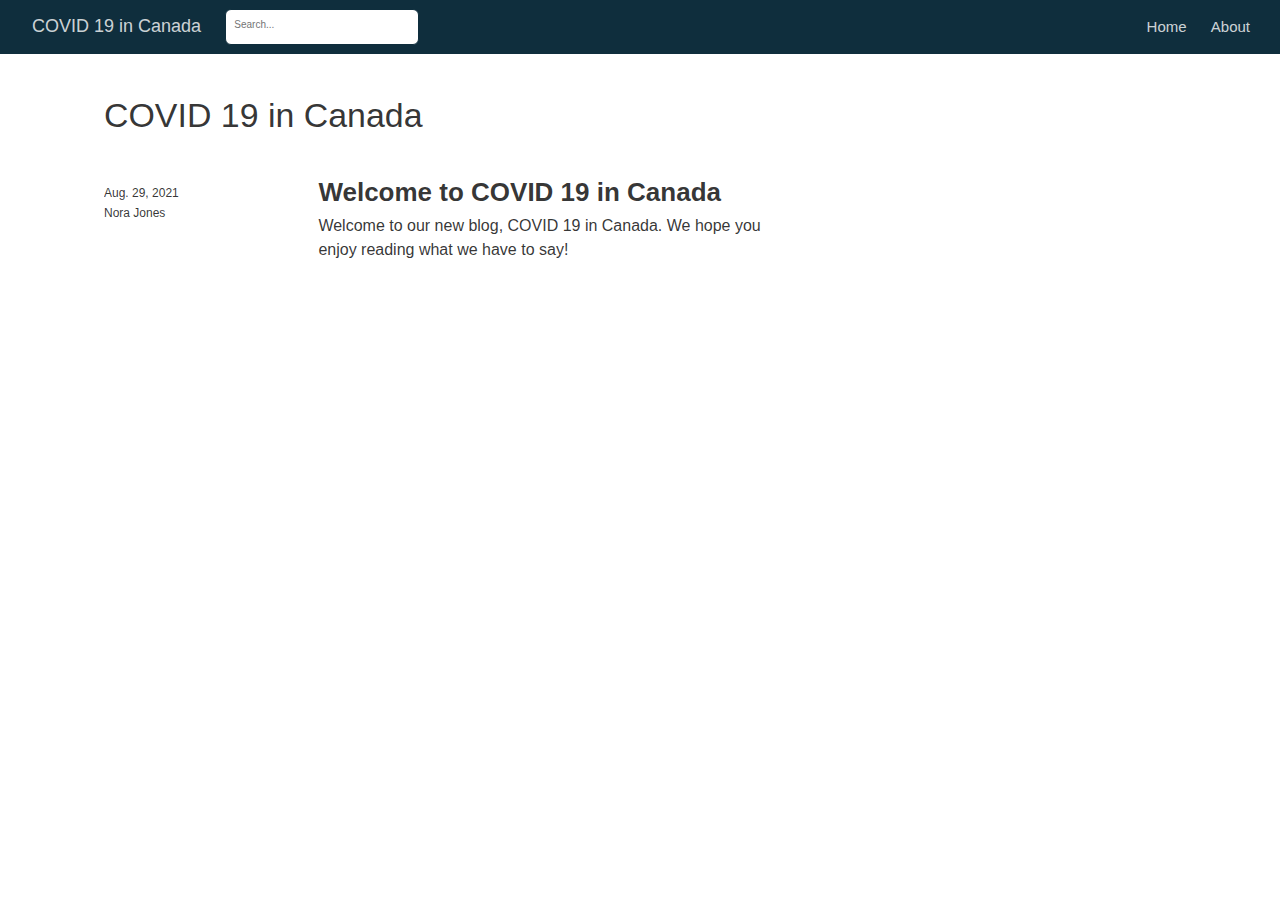
==== docs/index.html @ 515b6132 "create blog" ====
<!DOCTYPE html>

<html xmlns="http://www.w3.org/1999/xhtml" lang="" xml:lang="">

<head>
  <meta charset="utf-8"/>
  <meta name="viewport" content="width=device-width, initial-scale=1"/>
  <meta http-equiv="X-UA-Compatible" content="IE=Edge,chrome=1"/>
  <meta name="generator" content="distill" />

  <style type="text/css">
  /* Hide doc at startup (prevent jankiness while JS renders/transforms) */
  body {
    visibility: hidden;
  }
  </style>

 <!--radix_placeholder_import_source-->
 <!--/radix_placeholder_import_source-->

<style type="text/css">code{white-space: pre;}</style>
<style type="text/css" data-origin="pandoc">
pre > code.sourceCode { white-space: pre; position: relative; }
pre > code.sourceCode > span { display: inline-block; line-height: 1.25; }
pre > code.sourceCode > span:empty { height: 1.2em; }
.sourceCode { overflow: visible; }
code.sourceCode > span { color: inherit; text-decoration: inherit; }
div.sourceCode { margin: 1em 0; }
pre.sourceCode { margin: 0; }
@media screen {
div.sourceCode { overflow: auto; }
}
@media print {
pre > code.sourceCode { white-space: pre-wrap; }
pre > code.sourceCode > span { text-indent: -5em; padding-left: 5em; }
}
pre.numberSource code
  { counter-reset: source-line 0; }
pre.numberSource code > span
  { position: relative; left: -4em; counter-increment: source-line; }
pre.numberSource code > span > a:first-child::before
  { content: counter(source-line);
    position: relative; left: -1em; text-align: right; vertical-align: baseline;
    border: none; display: inline-block;
    -webkit-touch-callout: none; -webkit-user-select: none;
    -khtml-user-select: none; -moz-user-select: none;
    -ms-user-select: none; user-select: none;
    padding: 0 4px; width: 4em;
    color: #aaaaaa;
  }
pre.numberSource { margin-left: 3em; border-left: 1px solid #aaaaaa;  padding-left: 4px; }
div.sourceCode
  {   }
@media screen {
pre > code.sourceCode > span > a:first-child::before { text-decoration: underline; }
}
code span.al { color: #ad0000; } /* Alert */
code span.an { color: #5e5e5e; } /* Annotation */
code span.at { color: #20794d; } /* Attribute */
code span.bn { color: #ad0000; } /* BaseN */
code span.bu { } /* BuiltIn */
code span.cf { color: #007ba5; } /* ControlFlow */
code span.ch { color: #20794d; } /* Char */
code span.cn { color: #8f5902; } /* Constant */
code span.co { color: #5e5e5e; } /* Comment */
code span.cv { color: #5e5e5e; font-style: italic; } /* CommentVar */
code span.do { color: #5e5e5e; font-style: italic; } /* Documentation */
code span.dt { color: #ad0000; } /* DataType */
code span.dv { color: #ad0000; } /* DecVal */
code span.er { color: #ad0000; } /* Error */
code span.ex { } /* Extension */
code span.fl { color: #ad0000; } /* Float */
code span.fu { color: #4758ab; } /* Function */
code span.im { } /* Import */
code span.in { color: #5e5e5e; } /* Information */
code span.kw { color: #007ba5; } /* Keyword */
code span.op { color: #5e5e5e; } /* Operator */
code span.ot { color: #007ba5; } /* Other */
code span.pp { color: #ad0000; } /* Preprocessor */
code span.sc { color: #20794d; } /* SpecialChar */
code span.ss { color: #20794d; } /* SpecialString */
code span.st { color: #20794d; } /* String */
code span.va { color: #111111; } /* Variable */
code span.vs { color: #20794d; } /* VerbatimString */
code span.wa { color: #5e5e5e; font-style: italic; } /* Warning */
</style>

  <!--radix_placeholder_meta_tags-->
  <title>COVID 19 in Canada</title>




  <!--  https://developers.facebook.com/docs/sharing/webmasters#markup -->
  <meta property="og:title" content="COVID 19 in Canada"/>
  <meta property="og:type" content="article"/>
  <meta property="og:locale" content="en_US"/>
  <meta property="og:site_name" content="COVID 19 in Canada"/>

  <!--  https://dev.twitter.com/cards/types/summary -->
  <meta property="twitter:card" content="summary"/>
  <meta property="twitter:title" content="COVID 19 in Canada"/>

  <!--/radix_placeholder_meta_tags-->
  <!--radix_placeholder_rmarkdown_metadata-->

  <script type="text/json" id="radix-rmarkdown-metadata">
  {"type":"list","attributes":{"names":{"type":"character","attributes":{},"value":["title","site","listing"]}},"value":[{"type":"character","attributes":{},"value":["COVID 19 in Canada"]},{"type":"character","attributes":{},"value":["distill::distill_website"]},{"type":"character","attributes":{},"value":["posts"]}]}
  </script>
  <!--/radix_placeholder_rmarkdown_metadata-->
  <!--radix_placeholder_navigation_in_header-->
  <meta name="distill:offset" content=""/>

  <script type="application/javascript">

    window.headroom_prevent_pin = false;

    window.document.addEventListener("DOMContentLoaded", function (event) {

      // initialize headroom for banner
      var header = $('header').get(0);
      var headerHeight = header.offsetHeight;
      var headroom = new Headroom(header, {
        tolerance: 5,
        onPin : function() {
          if (window.headroom_prevent_pin) {
            window.headroom_prevent_pin = false;
            headroom.unpin();
          }
        }
      });
      headroom.init();
      if(window.location.hash)
        headroom.unpin();
      $(header).addClass('headroom--transition');

      // offset scroll location for banner on hash change
      // (see: https://github.com/WickyNilliams/headroom.js/issues/38)
      window.addEventListener("hashchange", function(event) {
        window.scrollTo(0, window.pageYOffset - (headerHeight + 25));
      });

      // responsive menu
      $('.distill-site-header').each(function(i, val) {
        var topnav = $(this);
        var toggle = topnav.find('.nav-toggle');
        toggle.on('click', function() {
          topnav.toggleClass('responsive');
        });
      });

      // nav dropdowns
      $('.nav-dropbtn').click(function(e) {
        $(this).next('.nav-dropdown-content').toggleClass('nav-dropdown-active');
        $(this).parent().siblings('.nav-dropdown')
           .children('.nav-dropdown-content').removeClass('nav-dropdown-active');
      });
      $("body").click(function(e){
        $('.nav-dropdown-content').removeClass('nav-dropdown-active');
      });
      $(".nav-dropdown").click(function(e){
        e.stopPropagation();
      });
    });
  </script>

  <style type="text/css">

  /* Theme (user-documented overrideables for nav appearance) */

  .distill-site-nav {
    color: rgba(255, 255, 255, 0.8);
    background-color: #0F2E3D;
    font-size: 15px;
    font-weight: 300;
  }

  .distill-site-nav a {
    color: inherit;
    text-decoration: none;
  }

  .distill-site-nav a:hover {
    color: white;
  }

  @media print {
    .distill-site-nav {
      display: none;
    }
  }

  .distill-site-header {

  }

  .distill-site-footer {

  }


  /* Site Header */

  .distill-site-header {
    width: 100%;
    box-sizing: border-box;
    z-index: 3;
  }

  .distill-site-header .nav-left {
    display: inline-block;
    margin-left: 8px;
  }

  @media screen and (max-width: 768px) {
    .distill-site-header .nav-left {
      margin-left: 0;
    }
  }


  .distill-site-header .nav-right {
    float: right;
    margin-right: 8px;
  }

  .distill-site-header a,
  .distill-site-header .title {
    display: inline-block;
    text-align: center;
    padding: 14px 10px 14px 10px;
  }

  .distill-site-header .title {
    font-size: 18px;
    min-width: 150px;
  }

  .distill-site-header .logo {
    padding: 0;
  }

  .distill-site-header .logo img {
    display: none;
    max-height: 20px;
    width: auto;
    margin-bottom: -4px;
  }

  .distill-site-header .nav-image img {
    max-height: 18px;
    width: auto;
    display: inline-block;
    margin-bottom: -3px;
  }



  @media screen and (min-width: 1000px) {
    .distill-site-header .logo img {
      display: inline-block;
    }
    .distill-site-header .nav-left {
      margin-left: 20px;
    }
    .distill-site-header .nav-right {
      margin-right: 20px;
    }
    .distill-site-header .title {
      padding-left: 12px;
    }
  }


  .distill-site-header .nav-toggle {
    display: none;
  }

  .nav-dropdown {
    display: inline-block;
    position: relative;
  }

  .nav-dropdown .nav-dropbtn {
    border: none;
    outline: none;
    color: rgba(255, 255, 255, 0.8);
    padding: 16px 10px;
    background-color: transparent;
    font-family: inherit;
    font-size: inherit;
    font-weight: inherit;
    margin: 0;
    margin-top: 1px;
    z-index: 2;
  }

  .nav-dropdown-content {
    display: none;
    position: absolute;
    background-color: white;
    min-width: 200px;
    border: 1px solid rgba(0,0,0,0.15);
    border-radius: 4px;
    box-shadow: 0px 8px 16px 0px rgba(0,0,0,0.1);
    z-index: 1;
    margin-top: 2px;
    white-space: nowrap;
    padding-top: 4px;
    padding-bottom: 4px;
  }

  .nav-dropdown-content hr {
    margin-top: 4px;
    margin-bottom: 4px;
    border: none;
    border-bottom: 1px solid rgba(0, 0, 0, 0.1);
  }

  .nav-dropdown-active {
    display: block;
  }

  .nav-dropdown-content a, .nav-dropdown-content .nav-dropdown-header {
    color: black;
    padding: 6px 24px;
    text-decoration: none;
    display: block;
    text-align: left;
  }

  .nav-dropdown-content .nav-dropdown-header {
    display: block;
    padding: 5px 24px;
    padding-bottom: 0;
    text-transform: uppercase;
    font-size: 14px;
    color: #999999;
    white-space: nowrap;
  }

  .nav-dropdown:hover .nav-dropbtn {
    color: white;
  }

  .nav-dropdown-content a:hover {
    background-color: #ddd;
    color: black;
  }

  .nav-right .nav-dropdown-content {
    margin-left: -45%;
    right: 0;
  }

  @media screen and (max-width: 768px) {
    .distill-site-header a, .distill-site-header .nav-dropdown  {display: none;}
    .distill-site-header a.nav-toggle {
      float: right;
      display: block;
    }
    .distill-site-header .title {
      margin-left: 0;
    }
    .distill-site-header .nav-right {
      margin-right: 0;
    }
    .distill-site-header {
      overflow: hidden;
    }
    .nav-right .nav-dropdown-content {
      margin-left: 0;
    }
  }


  @media screen and (max-width: 768px) {
    .distill-site-header.responsive {position: relative; min-height: 500px; }
    .distill-site-header.responsive a.nav-toggle {
      position: absolute;
      right: 0;
      top: 0;
    }
    .distill-site-header.responsive a,
    .distill-site-header.responsive .nav-dropdown {
      display: block;
      text-align: left;
    }
    .distill-site-header.responsive .nav-left,
    .distill-site-header.responsive .nav-right {
      width: 100%;
    }
    .distill-site-header.responsive .nav-dropdown {float: none;}
    .distill-site-header.responsive .nav-dropdown-content {position: relative;}
    .distill-site-header.responsive .nav-dropdown .nav-dropbtn {
      display: block;
      width: 100%;
      text-align: left;
    }
  }

  /* Site Footer */

  .distill-site-footer {
    width: 100%;
    overflow: hidden;
    box-sizing: border-box;
    z-index: 3;
    margin-top: 30px;
    padding-top: 30px;
    padding-bottom: 30px;
    text-align: center;
  }

  /* Headroom */

  d-title {
    padding-top: 6rem;
  }

  @media print {
    d-title {
      padding-top: 4rem;
    }
  }

  .headroom {
    z-index: 1000;
    position: fixed;
    top: 0;
    left: 0;
    right: 0;
  }

  .headroom--transition {
    transition: all .4s ease-in-out;
  }

  .headroom--unpinned {
    top: -100px;
  }

  .headroom--pinned {
    top: 0;
  }

  /* adjust viewport for navbar height */
  /* helps vertically center bootstrap (non-distill) content */
  .min-vh-100 {
    min-height: calc(100vh - 100px) !important;
  }

  </style>

  <script src="site_libs/jquery-1.11.3/jquery.min.js"></script>
  <link href="site_libs/font-awesome-5.1.0/css/all.css" rel="stylesheet"/>
  <link href="site_libs/font-awesome-5.1.0/css/v4-shims.css" rel="stylesheet"/>
  <script src="site_libs/headroom-0.9.4/headroom.min.js"></script>
  <script src="site_libs/autocomplete-0.37.1/autocomplete.min.js"></script>
  <script src="site_libs/fuse-6.4.1/fuse.min.js"></script>

  <script type="application/javascript">

  function getMeta(metaName) {
    var metas = document.getElementsByTagName('meta');
    for (let i = 0; i < metas.length; i++) {
      if (metas[i].getAttribute('name') === metaName) {
        return metas[i].getAttribute('content');
      }
    }
    return '';
  }

  function offsetURL(url) {
    var offset = getMeta('distill:offset');
    return offset ? offset + '/' + url : url;
  }

  function createFuseIndex() {

    // create fuse index
    var options = {
      keys: [
        { name: 'title', weight: 20 },
        { name: 'categories', weight: 15 },
        { name: 'description', weight: 10 },
        { name: 'contents', weight: 5 },
      ],
      ignoreLocation: true,
      threshold: 0
    };
    var fuse = new window.Fuse([], options);

    // fetch the main search.json
    return fetch(offsetURL('search.json'))
      .then(function(response) {
        if (response.status == 200) {
          return response.json().then(function(json) {
            // index main articles
            json.articles.forEach(function(article) {
              fuse.add(article);
            });
            // download collections and index their articles
            return Promise.all(json.collections.map(function(collection) {
              return fetch(offsetURL(collection)).then(function(response) {
                if (response.status === 200) {
                  return response.json().then(function(articles) {
                    articles.forEach(function(article) {
                      fuse.add(article);
                    });
                  })
                } else {
                  return Promise.reject(
                    new Error('Unexpected status from search index request: ' +
                              response.status)
                  );
                }
              });
            })).then(function() {
              return fuse;
            });
          });

        } else {
          return Promise.reject(
            new Error('Unexpected status from search index request: ' +
                        response.status)
          );
        }
      });
  }

  window.document.addEventListener("DOMContentLoaded", function (event) {

    // get search element (bail if we don't have one)
    var searchEl = window.document.getElementById('distill-search');
    if (!searchEl)
      return;

    createFuseIndex()
      .then(function(fuse) {

        // make search box visible
        searchEl.classList.remove('hidden');

        // initialize autocomplete
        var options = {
          autoselect: true,
          hint: false,
          minLength: 2,
        };
        window.autocomplete(searchEl, options, [{
          source: function(query, callback) {
            const searchOptions = {
              isCaseSensitive: false,
              shouldSort: true,
              minMatchCharLength: 2,
              limit: 10,
            };
            var results = fuse.search(query, searchOptions);
            callback(results
              .map(function(result) { return result.item; })
            );
          },
          templates: {
            suggestion: function(suggestion) {
              var img = suggestion.preview && Object.keys(suggestion.preview).length > 0
                ? `<img src="${offsetURL(suggestion.preview)}"</img>`
                : '';
              var html = `
                <div class="search-item">
                  <h3>${suggestion.title}</h3>
                  <div class="search-item-description">
                    ${suggestion.description || ''}
                  </div>
                  <div class="search-item-preview">
                    ${img}
                  </div>
                </div>
              `;
              return html;
            }
          }
        }]).on('autocomplete:selected', function(event, suggestion) {
          window.location.href = offsetURL(suggestion.path);
        });
        // remove inline display style on autocompleter (we want to
        // manage responsive display via css)
        $('.algolia-autocomplete').css("display", "");
      })
      .catch(function(error) {
        console.log(error);
      });

  });

  </script>

  <style type="text/css">

  .nav-search {
    font-size: x-small;
  }

  /* Algolioa Autocomplete */

  .algolia-autocomplete {
    display: inline-block;
    margin-left: 10px;
    vertical-align: sub;
    background-color: white;
    color: black;
    padding: 6px;
    padding-top: 8px;
    padding-bottom: 0;
    border-radius: 6px;
    border: 1px #0F2E3D solid;
    width: 180px;
  }


  @media screen and (max-width: 768px) {
    .distill-site-nav .algolia-autocomplete {
      display: none;
      visibility: hidden;
    }
    .distill-site-nav.responsive .algolia-autocomplete {
      display: inline-block;
      visibility: visible;
    }
    .distill-site-nav.responsive .algolia-autocomplete .aa-dropdown-menu {
      margin-left: 0;
      width: 400px;
      max-height: 400px;
    }
  }

  .algolia-autocomplete .aa-input, .algolia-autocomplete .aa-hint {
    width: 90%;
    outline: none;
    border: none;
  }

  .algolia-autocomplete .aa-hint {
    color: #999;
  }
  .algolia-autocomplete .aa-dropdown-menu {
    width: 550px;
    max-height: 70vh;
    overflow-x: visible;
    overflow-y: scroll;
    padding: 5px;
    margin-top: 3px;
    margin-left: -150px;
    background-color: #fff;
    border-radius: 5px;
    border: 1px solid #999;
    border-top: none;
  }

  .algolia-autocomplete .aa-dropdown-menu .aa-suggestion {
    cursor: pointer;
    padding: 5px 4px;
    border-bottom: 1px solid #eee;
  }

  .algolia-autocomplete .aa-dropdown-menu .aa-suggestion:last-of-type {
    border-bottom: none;
    margin-bottom: 2px;
  }

  .algolia-autocomplete .aa-dropdown-menu .aa-suggestion .search-item {
    overflow: hidden;
    font-size: 0.8em;
    line-height: 1.4em;
  }

  .algolia-autocomplete .aa-dropdown-menu .aa-suggestion .search-item h3 {
    font-size: 1rem;
    margin-block-start: 0;
    margin-block-end: 5px;
  }

  .algolia-autocomplete .aa-dropdown-menu .aa-suggestion .search-item-description {
    display: inline-block;
    overflow: hidden;
    height: 2.8em;
    width: 80%;
    margin-right: 4%;
  }

  .algolia-autocomplete .aa-dropdown-menu .aa-suggestion .search-item-preview {
    display: inline-block;
    width: 15%;
  }

  .algolia-autocomplete .aa-dropdown-menu .aa-suggestion .search-item-preview img {
    height: 3em;
    width: auto;
    display: none;
  }

  .algolia-autocomplete .aa-dropdown-menu .aa-suggestion .search-item-preview img[src] {
    display: initial;
  }

  .algolia-autocomplete .aa-dropdown-menu .aa-suggestion.aa-cursor {
    background-color: #eee;
  }
  .algolia-autocomplete .aa-dropdown-menu .aa-suggestion em {
    font-weight: bold;
    font-style: normal;
  }

  </style>


  <!--/radix_placeholder_navigation_in_header-->
  <!--radix_placeholder_distill-->

  <style type="text/css">

  body {
    background-color: white;
  }

  .pandoc-table {
    width: 100%;
  }

  .pandoc-table>caption {
    margin-bottom: 10px;
  }

  .pandoc-table th:not([align]) {
    text-align: left;
  }

  .pagedtable-footer {
    font-size: 15px;
  }

  d-byline .byline {
    grid-template-columns: 2fr 2fr;
  }

  d-byline .byline h3 {
    margin-block-start: 1.5em;
  }

  d-byline .byline .authors-affiliations h3 {
    margin-block-start: 0.5em;
  }

  .authors-affiliations .orcid-id {
    width: 16px;
    height:16px;
    margin-left: 4px;
    margin-right: 4px;
    vertical-align: middle;
    padding-bottom: 2px;
  }

  d-title .dt-tags {
    margin-top: 1em;
    grid-column: text;
  }

  .dt-tags .dt-tag {
    text-decoration: none;
    display: inline-block;
    color: rgba(0,0,0,0.6);
    padding: 0em 0.4em;
    margin-right: 0.5em;
    margin-bottom: 0.4em;
    font-size: 70%;
    border: 1px solid rgba(0,0,0,0.2);
    border-radius: 3px;
    text-transform: uppercase;
    font-weight: 500;
  }

  d-article table.gt_table td,
  d-article table.gt_table th {
    border-bottom: none;
  }

  .html-widget {
    margin-bottom: 2.0em;
  }

  .l-screen-inset {
    padding-right: 16px;
  }

  .l-screen .caption {
    margin-left: 10px;
  }

  .shaded {
    background: rgb(247, 247, 247);
    padding-top: 20px;
    padding-bottom: 20px;
    border-top: 1px solid rgba(0, 0, 0, 0.1);
    border-bottom: 1px solid rgba(0, 0, 0, 0.1);
  }

  .shaded .html-widget {
    margin-bottom: 0;
    border: 1px solid rgba(0, 0, 0, 0.1);
  }

  .shaded .shaded-content {
    background: white;
  }

  .text-output {
    margin-top: 0;
    line-height: 1.5em;
  }

  .hidden {
    display: none !important;
  }

  d-article {
    padding-top: 2.5rem;
    padding-bottom: 30px;
  }

  d-appendix {
    padding-top: 30px;
  }

  d-article>p>img {
    width: 100%;
  }

  d-article h2 {
    margin: 1rem 0 1.5rem 0;
  }

  d-article h3 {
    margin-top: 1.5rem;
  }

  d-article iframe {
    border: 1px solid rgba(0, 0, 0, 0.1);
    margin-bottom: 2.0em;
    width: 100%;
  }

  /* Tweak code blocks */

  d-article div.sourceCode code,
  d-article pre code {
    font-family: Consolas, Monaco, 'Andale Mono', 'Ubuntu Mono', monospace;
  }

  d-article pre,
  d-article div.sourceCode,
  d-article div.sourceCode pre {
    overflow: auto;
  }

  d-article div.sourceCode {
    background-color: white;
  }

  d-article div.sourceCode pre {
    padding-left: 10px;
    font-size: 12px;
    border-left: 2px solid rgba(0,0,0,0.1);
  }

  d-article pre {
    font-size: 12px;
    color: black;
    background: none;
    margin-top: 0;
    text-align: left;
    white-space: pre;
    word-spacing: normal;
    word-break: normal;
    word-wrap: normal;
    line-height: 1.5;

    -moz-tab-size: 4;
    -o-tab-size: 4;
    tab-size: 4;

    -webkit-hyphens: none;
    -moz-hyphens: none;
    -ms-hyphens: none;
    hyphens: none;
  }

  d-article pre a {
    border-bottom: none;
  }

  d-article pre a:hover {
    border-bottom: none;
    text-decoration: underline;
  }

  d-article details {
    grid-column: text;
    margin-bottom: 0.8em;
  }

  @media(min-width: 768px) {

  d-article pre,
  d-article div.sourceCode,
  d-article div.sourceCode pre {
    overflow: visible !important;
  }

  d-article div.sourceCode pre {
    padding-left: 18px;
    font-size: 14px;
  }

  d-article pre {
    font-size: 14px;
  }

  }

  figure img.external {
    background: white;
    border: 1px solid rgba(0, 0, 0, 0.1);
    box-shadow: 0 1px 8px rgba(0, 0, 0, 0.1);
    padding: 18px;
    box-sizing: border-box;
  }

  /* CSS for d-contents */

  .d-contents {
    grid-column: text;
    color: rgba(0,0,0,0.8);
    font-size: 0.9em;
    padding-bottom: 1em;
    margin-bottom: 1em;
    padding-bottom: 0.5em;
    margin-bottom: 1em;
    padding-left: 0.25em;
    justify-self: start;
  }

  @media(min-width: 1000px) {
    .d-contents.d-contents-float {
      height: 0;
      grid-column-start: 1;
      grid-column-end: 4;
      justify-self: center;
      padding-right: 3em;
      padding-left: 2em;
    }
  }

  .d-contents nav h3 {
    font-size: 18px;
    margin-top: 0;
    margin-bottom: 1em;
  }

  .d-contents li {
    list-style-type: none
  }

  .d-contents nav > ul {
    padding-left: 0;
  }

  .d-contents ul {
    padding-left: 1em
  }

  .d-contents nav ul li {
    margin-top: 0.6em;
    margin-bottom: 0.2em;
  }

  .d-contents nav a {
    font-size: 13px;
    border-bottom: none;
    text-decoration: none
    color: rgba(0, 0, 0, 0.8);
  }

  .d-contents nav a:hover {
    text-decoration: underline solid rgba(0, 0, 0, 0.6)
  }

  .d-contents nav > ul > li > a {
    font-weight: 600;
  }

  .d-contents nav > ul > li > ul {
    font-weight: inherit;
  }

  .d-contents nav > ul > li > ul > li {
    margin-top: 0.2em;
  }


  .d-contents nav ul {
    margin-top: 0;
    margin-bottom: 0.25em;
  }

  .d-article-with-toc h2:nth-child(2) {
    margin-top: 0;
  }


  /* Figure */

  .figure {
    position: relative;
    margin-bottom: 2.5em;
    margin-top: 1.5em;
  }

  .figure img {
    width: 100%;
  }

  .figure .caption {
    color: rgba(0, 0, 0, 0.6);
    font-size: 12px;
    line-height: 1.5em;
  }

  .figure img.external {
    background: white;
    border: 1px solid rgba(0, 0, 0, 0.1);
    box-shadow: 0 1px 8px rgba(0, 0, 0, 0.1);
    padding: 18px;
    box-sizing: border-box;
  }

  .figure .caption a {
    color: rgba(0, 0, 0, 0.6);
  }

  .figure .caption b,
  .figure .caption strong, {
    font-weight: 600;
    color: rgba(0, 0, 0, 1.0);
  }

  /* Citations */

  d-article .citation {
    color: inherit;
    cursor: inherit;
  }

  div.hanging-indent{
    margin-left: 1em; text-indent: -1em;
  }

  /* Citation hover box */

  .tippy-box[data-theme~=light-border] {
    background-color: rgba(250, 250, 250, 0.95);
  }

  .tippy-content > p {
    margin-bottom: 0;
    padding: 2px;
  }


  /* Tweak 1000px media break to show more text */

  @media(min-width: 1000px) {
    .base-grid,
    distill-header,
    d-title,
    d-abstract,
    d-article,
    d-appendix,
    distill-appendix,
    d-byline,
    d-footnote-list,
    d-citation-list,
    distill-footer {
      grid-template-columns: [screen-start] 1fr [page-start kicker-start] 80px [middle-start] 50px [text-start kicker-end] 65px 65px 65px 65px 65px 65px 65px 65px [text-end gutter-start] 65px [middle-end] 65px [page-end gutter-end] 1fr [screen-end];
      grid-column-gap: 16px;
    }

    .grid {
      grid-column-gap: 16px;
    }

    d-article {
      font-size: 1.06rem;
      line-height: 1.7em;
    }
    figure .caption, .figure .caption, figure figcaption {
      font-size: 13px;
    }
  }

  @media(min-width: 1180px) {
    .base-grid,
    distill-header,
    d-title,
    d-abstract,
    d-article,
    d-appendix,
    distill-appendix,
    d-byline,
    d-footnote-list,
    d-citation-list,
    distill-footer {
      grid-template-columns: [screen-start] 1fr [page-start kicker-start] 60px [middle-start] 60px [text-start kicker-end] 60px 60px 60px 60px 60px 60px 60px 60px [text-end gutter-start] 60px [middle-end] 60px [page-end gutter-end] 1fr [screen-end];
      grid-column-gap: 32px;
    }

    .grid {
      grid-column-gap: 32px;
    }
  }


  /* Get the citation styles for the appendix (not auto-injected on render since
     we do our own rendering of the citation appendix) */

  d-appendix .citation-appendix,
  .d-appendix .citation-appendix {
    font-size: 11px;
    line-height: 15px;
    border-left: 1px solid rgba(0, 0, 0, 0.1);
    padding-left: 18px;
    border: 1px solid rgba(0,0,0,0.1);
    background: rgba(0, 0, 0, 0.02);
    padding: 10px 18px;
    border-radius: 3px;
    color: rgba(150, 150, 150, 1);
    overflow: hidden;
    margin-top: -12px;
    white-space: pre-wrap;
    word-wrap: break-word;
  }

  /* Include appendix styles here so they can be overridden */

  d-appendix {
    contain: layout style;
    font-size: 0.8em;
    line-height: 1.7em;
    margin-top: 60px;
    margin-bottom: 0;
    border-top: 1px solid rgba(0, 0, 0, 0.1);
    color: rgba(0,0,0,0.5);
    padding-top: 60px;
    padding-bottom: 48px;
  }

  d-appendix h3 {
    grid-column: page-start / text-start;
    font-size: 15px;
    font-weight: 500;
    margin-top: 1em;
    margin-bottom: 0;
    color: rgba(0,0,0,0.65);
  }

  d-appendix h3 + * {
    margin-top: 1em;
  }

  d-appendix ol {
    padding: 0 0 0 15px;
  }

  @media (min-width: 768px) {
    d-appendix ol {
      padding: 0 0 0 30px;
      margin-left: -30px;
    }
  }

  d-appendix li {
    margin-bottom: 1em;
  }

  d-appendix a {
    color: rgba(0, 0, 0, 0.6);
  }

  d-appendix > * {
    grid-column: text;
  }

  d-appendix > d-footnote-list,
  d-appendix > d-citation-list,
  d-appendix > distill-appendix {
    grid-column: screen;
  }

  /* Include footnote styles here so they can be overridden */

  d-footnote-list {
    contain: layout style;
  }

  d-footnote-list > * {
    grid-column: text;
  }

  d-footnote-list a.footnote-backlink {
    color: rgba(0,0,0,0.3);
    padding-left: 0.5em;
  }



  /* Anchor.js */

  .anchorjs-link {
    /*transition: all .25s linear; */
    text-decoration: none;
    border-bottom: none;
  }
  *:hover > .anchorjs-link {
    margin-left: -1.125em !important;
    text-decoration: none;
    border-bottom: none;
  }

  /* Social footer */

  .social_footer {
    margin-top: 30px;
    margin-bottom: 0;
    color: rgba(0,0,0,0.67);
  }

  .disqus-comments {
    margin-right: 30px;
  }

  .disqus-comment-count {
    border-bottom: 1px solid rgba(0, 0, 0, 0.4);
    cursor: pointer;
  }

  #disqus_thread {
    margin-top: 30px;
  }

  .article-sharing a {
    border-bottom: none;
    margin-right: 8px;
  }

  .article-sharing a:hover {
    border-bottom: none;
  }

  .sidebar-section.subscribe {
    font-size: 12px;
    line-height: 1.6em;
  }

  .subscribe p {
    margin-bottom: 0.5em;
  }


  .article-footer .subscribe {
    font-size: 15px;
    margin-top: 45px;
  }


  .sidebar-section.custom {
    font-size: 12px;
    line-height: 1.6em;
  }

  .custom p {
    margin-bottom: 0.5em;
  }

  /* Styles for listing layout (hide title) */
  .layout-listing d-title, .layout-listing .d-title {
    display: none;
  }

  /* Styles for posts lists (not auto-injected) */


  .posts-with-sidebar {
    padding-left: 45px;
    padding-right: 45px;
  }

  .posts-list .description h2,
  .posts-list .description p {
    font-family: -apple-system, BlinkMacSystemFont, "Segoe UI", Roboto, Oxygen, Ubuntu, Cantarell, "Fira Sans", "Droid Sans", "Helvetica Neue", Arial, sans-serif;
  }

  .posts-list .description h2 {
    font-weight: 700;
    border-bottom: none;
    padding-bottom: 0;
  }

  .posts-list h2.post-tag {
    border-bottom: 1px solid rgba(0, 0, 0, 0.2);
    padding-bottom: 12px;
  }
  .posts-list {
    margin-top: 60px;
    margin-bottom: 24px;
  }

  .posts-list .post-preview {
    text-decoration: none;
    overflow: hidden;
    display: block;
    border-bottom: 1px solid rgba(0, 0, 0, 0.1);
    padding: 24px 0;
  }

  .post-preview-last {
    border-bottom: none !important;
  }

  .posts-list .posts-list-caption {
    grid-column: screen;
    font-weight: 400;
  }

  .posts-list .post-preview h2 {
    margin: 0 0 6px 0;
    line-height: 1.2em;
    font-style: normal;
    font-size: 24px;
  }

  .posts-list .post-preview p {
    margin: 0 0 12px 0;
    line-height: 1.4em;
    font-size: 16px;
  }

  .posts-list .post-preview .thumbnail {
    box-sizing: border-box;
    margin-bottom: 24px;
    position: relative;
    max-width: 500px;
  }
  .posts-list .post-preview img {
    width: 100%;
    display: block;
  }

  .posts-list .metadata {
    font-size: 12px;
    line-height: 1.4em;
    margin-bottom: 18px;
  }

  .posts-list .metadata > * {
    display: inline-block;
  }

  .posts-list .metadata .publishedDate {
    margin-right: 2em;
  }

  .posts-list .metadata .dt-authors {
    display: block;
    margin-top: 0.3em;
    margin-right: 2em;
  }

  .posts-list .dt-tags {
    display: block;
    line-height: 1em;
  }

  .posts-list .dt-tags .dt-tag {
    display: inline-block;
    color: rgba(0,0,0,0.6);
    padding: 0.3em 0.4em;
    margin-right: 0.2em;
    margin-bottom: 0.4em;
    font-size: 60%;
    border: 1px solid rgba(0,0,0,0.2);
    border-radius: 3px;
    text-transform: uppercase;
    font-weight: 500;
  }

  .posts-list img {
    opacity: 1;
  }

  .posts-list img[data-src] {
    opacity: 0;
  }

  .posts-more {
    clear: both;
  }


  .posts-sidebar {
    font-size: 16px;
  }

  .posts-sidebar h3 {
    font-size: 16px;
    margin-top: 0;
    margin-bottom: 0.5em;
    font-weight: 400;
    text-transform: uppercase;
  }

  .sidebar-section {
    margin-bottom: 30px;
  }

  .categories ul {
    list-style-type: none;
    margin: 0;
    padding: 0;
  }

  .categories li {
    color: rgba(0, 0, 0, 0.8);
    margin-bottom: 0;
  }

  .categories li>a {
    border-bottom: none;
  }

  .categories li>a:hover {
    border-bottom: 1px solid rgba(0, 0, 0, 0.4);
  }

  .categories .active {
    font-weight: 600;
  }

  .categories .category-count {
    color: rgba(0, 0, 0, 0.4);
  }


  @media(min-width: 768px) {
    .posts-list .post-preview h2 {
      font-size: 26px;
    }
    .posts-list .post-preview .thumbnail {
      float: right;
      width: 30%;
      margin-bottom: 0;
    }
    .posts-list .post-preview .description {
      float: left;
      width: 45%;
    }
    .posts-list .post-preview .metadata {
      float: left;
      width: 20%;
      margin-top: 8px;
    }
    .posts-list .post-preview p {
      margin: 0 0 12px 0;
      line-height: 1.5em;
      font-size: 16px;
    }
    .posts-with-sidebar .posts-list {
      float: left;
      width: 75%;
    }
    .posts-with-sidebar .posts-sidebar {
      float: right;
      width: 20%;
      margin-top: 60px;
      padding-top: 24px;
      padding-bottom: 24px;
    }
  }


  /* Improve display for browsers without grid (IE/Edge <= 15) */

  .downlevel {
    line-height: 1.6em;
    font-family: -apple-system, BlinkMacSystemFont, "Segoe UI", Roboto, Oxygen, Ubuntu, Cantarell, "Fira Sans", "Droid Sans", "Helvetica Neue", Arial, sans-serif;
    margin: 0;
  }

  .downlevel .d-title {
    padding-top: 6rem;
    padding-bottom: 1.5rem;
  }

  .downlevel .d-title h1 {
    font-size: 50px;
    font-weight: 700;
    line-height: 1.1em;
    margin: 0 0 0.5rem;
  }

  .downlevel .d-title p {
    font-weight: 300;
    font-size: 1.2rem;
    line-height: 1.55em;
    margin-top: 0;
  }

  .downlevel .d-byline {
    padding-top: 0.8em;
    padding-bottom: 0.8em;
    font-size: 0.8rem;
    line-height: 1.8em;
  }

  .downlevel .section-separator {
    border: none;
    border-top: 1px solid rgba(0, 0, 0, 0.1);
  }

  .downlevel .d-article {
    font-size: 1.06rem;
    line-height: 1.7em;
    padding-top: 1rem;
    padding-bottom: 2rem;
  }


  .downlevel .d-appendix {
    padding-left: 0;
    padding-right: 0;
    max-width: none;
    font-size: 0.8em;
    line-height: 1.7em;
    margin-bottom: 0;
    color: rgba(0,0,0,0.5);
    padding-top: 40px;
    padding-bottom: 48px;
  }

  .downlevel .footnotes ol {
    padding-left: 13px;
  }

  .downlevel .base-grid,
  .downlevel .distill-header,
  .downlevel .d-title,
  .downlevel .d-abstract,
  .downlevel .d-article,
  .downlevel .d-appendix,
  .downlevel .distill-appendix,
  .downlevel .d-byline,
  .downlevel .d-footnote-list,
  .downlevel .d-citation-list,
  .downlevel .distill-footer,
  .downlevel .appendix-bottom,
  .downlevel .posts-container {
    padding-left: 40px;
    padding-right: 40px;
  }

  @media(min-width: 768px) {
    .downlevel .base-grid,
    .downlevel .distill-header,
    .downlevel .d-title,
    .downlevel .d-abstract,
    .downlevel .d-article,
    .downlevel .d-appendix,
    .downlevel .distill-appendix,
    .downlevel .d-byline,
    .downlevel .d-footnote-list,
    .downlevel .d-citation-list,
    .downlevel .distill-footer,
    .downlevel .appendix-bottom,
    .downlevel .posts-container {
    padding-left: 150px;
    padding-right: 150px;
    max-width: 900px;
  }
  }

  .downlevel pre code {
    display: block;
    border-left: 2px solid rgba(0, 0, 0, .1);
    padding: 0 0 0 20px;
    font-size: 14px;
  }

  .downlevel code, .downlevel pre {
    color: black;
    background: none;
    font-family: Consolas, Monaco, 'Andale Mono', 'Ubuntu Mono', monospace;
    text-align: left;
    white-space: pre;
    word-spacing: normal;
    word-break: normal;
    word-wrap: normal;
    line-height: 1.5;

    -moz-tab-size: 4;
    -o-tab-size: 4;
    tab-size: 4;

    -webkit-hyphens: none;
    -moz-hyphens: none;
    -ms-hyphens: none;
    hyphens: none;
  }

  .downlevel .posts-list .post-preview {
    color: inherit;
  }



  </style>

  <script type="application/javascript">

  function is_downlevel_browser() {
    if (bowser.isUnsupportedBrowser({ msie: "12", msedge: "16"},
                                   window.navigator.userAgent)) {
      return true;
    } else {
      return window.load_distill_framework === undefined;
    }
  }

  // show body when load is complete
  function on_load_complete() {

    // add anchors
    if (window.anchors) {
      window.anchors.options.placement = 'left';
      window.anchors.add('d-article > h2, d-article > h3, d-article > h4, d-article > h5');
    }


    // set body to visible
    document.body.style.visibility = 'visible';

    // force redraw for leaflet widgets
    if (window.HTMLWidgets) {
      var maps = window.HTMLWidgets.findAll(".leaflet");
      $.each(maps, function(i, el) {
        var map = this.getMap();
        map.invalidateSize();
        map.eachLayer(function(layer) {
          if (layer instanceof L.TileLayer)
            layer.redraw();
        });
      });
    }

    // trigger 'shown' so htmlwidgets resize
    $('d-article').trigger('shown');
  }

  function init_distill() {

    init_common();

    // create front matter
    var front_matter = $('<d-front-matter></d-front-matter>');
    $('#distill-front-matter').wrap(front_matter);

    // create d-title
    $('.d-title').changeElementType('d-title');

    // create d-byline
    var byline = $('<d-byline></d-byline>');
    $('.d-byline').replaceWith(byline);

    // create d-article
    var article = $('<d-article></d-article>');
    $('.d-article').wrap(article).children().unwrap();

    // move posts container into article
    $('.posts-container').appendTo($('d-article'));

    // create d-appendix
    $('.d-appendix').changeElementType('d-appendix');

    // flag indicating that we have appendix items
    var appendix = $('.appendix-bottom').children('h3').length > 0;

    // replace footnotes with <d-footnote>
    $('.footnote-ref').each(function(i, val) {
      appendix = true;
      var href = $(this).attr('href');
      var id = href.replace('#', '');
      var fn = $('#' + id);
      var fn_p = $('#' + id + '>p');
      fn_p.find('.footnote-back').remove();
      var text = fn_p.html();
      var dtfn = $('<d-footnote></d-footnote>');
      dtfn.html(text);
      $(this).replaceWith(dtfn);
    });
    // remove footnotes
    $('.footnotes').remove();

    // move refs into #references-listing
    $('#references-listing').replaceWith($('#refs'));

    $('h1.appendix, h2.appendix').each(function(i, val) {
      $(this).changeElementType('h3');
    });
    $('h3.appendix').each(function(i, val) {
      var id = $(this).attr('id');
      $('.d-contents a[href="#' + id + '"]').parent().remove();
      appendix = true;
      $(this).nextUntil($('h1, h2, h3')).addBack().appendTo($('d-appendix'));
    });

    // show d-appendix if we have appendix content
    $("d-appendix").css('display', appendix ? 'grid' : 'none');

    // localize layout chunks to just output
    $('.layout-chunk').each(function(i, val) {

      // capture layout
      var layout = $(this).attr('data-layout');

      // apply layout to markdown level block elements
      var elements = $(this).children().not('details, div.sourceCode, pre, script');
      elements.each(function(i, el) {
        var layout_div = $('<div class="' + layout + '"></div>');
        if (layout_div.hasClass('shaded')) {
          var shaded_content = $('<div class="shaded-content"></div>');
          $(this).wrap(shaded_content);
          $(this).parent().wrap(layout_div);
        } else {
          $(this).wrap(layout_div);
        }
      });


      // unwrap the layout-chunk div
      $(this).children().unwrap();
    });

    // remove code block used to force  highlighting css
    $('.distill-force-highlighting-css').parent().remove();

    // remove empty line numbers inserted by pandoc when using a
    // custom syntax highlighting theme
    $('code.sourceCode a:empty').remove();

    // load distill framework
    load_distill_framework();

    // wait for window.distillRunlevel == 4 to do post processing
    function distill_post_process() {

      if (!window.distillRunlevel || window.distillRunlevel < 4)
        return;

      // hide author/affiliations entirely if we have no authors
      var front_matter = JSON.parse($("#distill-front-matter").html());
      var have_authors = front_matter.authors && front_matter.authors.length > 0;
      if (!have_authors)
        $('d-byline').addClass('hidden');

      // article with toc class
      $('.d-contents').parent().addClass('d-article-with-toc');

      // strip links that point to #
      $('.authors-affiliations').find('a[href="#"]').removeAttr('href');

      // add orcid ids
      $('.authors-affiliations').find('.author').each(function(i, el) {
        var orcid_id = front_matter.authors[i].orcidID;
        if (orcid_id) {
          var a = $('<a></a>');
          a.attr('href', 'https://orcid.org/' + orcid_id);
          var img = $('<img></img>');
          img.addClass('orcid-id');
          img.attr('alt', 'ORCID ID');
          img.attr('src','[data-uri]');
          a.append(img);
          $(this).append(a);
        }
      });

      // hide elements of author/affiliations grid that have no value
      function hide_byline_column(caption) {
        $('d-byline').find('h3:contains("' + caption + '")').parent().css('visibility', 'hidden');
      }

      // affiliations
      var have_affiliations = false;
      for (var i = 0; i<front_matter.authors.length; ++i) {
        var author = front_matter.authors[i];
        if (author.affiliation !== "&nbsp;") {
          have_affiliations = true;
          break;
        }
      }
      if (!have_affiliations)
        $('d-byline').find('h3:contains("Affiliations")').css('visibility', 'hidden');

      // published date
      if (!front_matter.publishedDate)
        hide_byline_column("Published");

      // document object identifier
      var doi = $('d-byline').find('h3:contains("DOI")');
      var doi_p = doi.next().empty();
      if (!front_matter.doi) {
        // if we have a citation and valid citationText then link to that
        if ($('#citation').length > 0 && front_matter.citationText) {
          doi.html('Citation');
          $('<a href="#citation"></a>')
            .text(front_matter.citationText)
            .appendTo(doi_p);
        } else {
          hide_byline_column("DOI");
        }
      } else {
        $('<a></a>')
           .attr('href', "https://doi.org/" + front_matter.doi)
           .html(front_matter.doi)
           .appendTo(doi_p);
      }

       // change plural form of authors/affiliations
      if (front_matter.authors.length === 1) {
        var grid = $('.authors-affiliations');
        grid.children('h3:contains("Authors")').text('Author');
        grid.children('h3:contains("Affiliations")').text('Affiliation');
      }

      // remove d-appendix and d-footnote-list local styles
      $('d-appendix > style:first-child').remove();
      $('d-footnote-list > style:first-child').remove();

      // move appendix-bottom entries to the bottom
      $('.appendix-bottom').appendTo('d-appendix').children().unwrap();
      $('.appendix-bottom').remove();

      // hoverable references
      $('span.citation[data-cites]').each(function() {
        var refHtml = $('#ref-' + $(this).attr('data-cites')).html();
        window.tippy(this, {
          allowHTML: true,
          content: refHtml,
          maxWidth: 500,
          interactive: true,
          interactiveBorder: 10,
          theme: 'light-border',
          placement: 'bottom-start'
        });
      });

      // clear polling timer
      clearInterval(tid);

      // show body now that everything is ready
      on_load_complete();
    }

    var tid = setInterval(distill_post_process, 50);
    distill_post_process();

  }

  function init_downlevel() {

    init_common();

     // insert hr after d-title
    $('.d-title').after($('<hr class="section-separator"/>'));

    // check if we have authors
    var front_matter = JSON.parse($("#distill-front-matter").html());
    var have_authors = front_matter.authors && front_matter.authors.length > 0;

    // manage byline/border
    if (!have_authors)
      $('.d-byline').remove();
    $('.d-byline').after($('<hr class="section-separator"/>'));
    $('.d-byline a').remove();

    // remove toc
    $('.d-contents').remove();

    // move appendix elements
    $('h1.appendix, h2.appendix').each(function(i, val) {
      $(this).changeElementType('h3');
    });
    $('h3.appendix').each(function(i, val) {
      $(this).nextUntil($('h1, h2, h3')).addBack().appendTo($('.d-appendix'));
    });


    // inject headers into references and footnotes
    var refs_header = $('<h3></h3>');
    refs_header.text('References');
    $('#refs').prepend(refs_header);

    var footnotes_header = $('<h3></h3');
    footnotes_header.text('Footnotes');
    $('.footnotes').children('hr').first().replaceWith(footnotes_header);

    // move appendix-bottom entries to the bottom
    $('.appendix-bottom').appendTo('.d-appendix').children().unwrap();
    $('.appendix-bottom').remove();

    // remove appendix if it's empty
    if ($('.d-appendix').children().length === 0)
      $('.d-appendix').remove();

    // prepend separator above appendix
    $('.d-appendix').before($('<hr class="section-separator" style="clear: both"/>'));

    // trim code
    $('pre>code').each(function(i, val) {
      $(this).html($.trim($(this).html()));
    });

    // move posts-container right before article
    $('.posts-container').insertBefore($('.d-article'));

    $('body').addClass('downlevel');

    on_load_complete();
  }


  function init_common() {

    // jquery plugin to change element types
    (function($) {
      $.fn.changeElementType = function(newType) {
        var attrs = {};

        $.each(this[0].attributes, function(idx, attr) {
          attrs[attr.nodeName] = attr.nodeValue;
        });

        this.replaceWith(function() {
          return $("<" + newType + "/>", attrs).append($(this).contents());
        });
      };
    })(jQuery);

    // prevent underline for linked images
    $('a > img').parent().css({'border-bottom' : 'none'});

    // mark non-body figures created by knitr chunks as 100% width
    $('.layout-chunk').each(function(i, val) {
      var figures = $(this).find('img, .html-widget');
      if ($(this).attr('data-layout') !== "l-body") {
        figures.css('width', '100%');
      } else {
        figures.css('max-width', '100%');
        figures.filter("[width]").each(function(i, val) {
          var fig = $(this);
          fig.css('width', fig.attr('width') + 'px');
        });

      }
    });

    // auto-append index.html to post-preview links in file: protocol
    // and in rstudio ide preview
    $('.post-preview').each(function(i, val) {
      if (window.location.protocol === "file:")
        $(this).attr('href', $(this).attr('href') + "index.html");
    });

    // get rid of index.html references in header
    if (window.location.protocol !== "file:") {
      $('.distill-site-header a[href]').each(function(i,val) {
        $(this).attr('href', $(this).attr('href').replace("index.html", "./"));
      });
    }

    // add class to pandoc style tables
    $('tr.header').parent('thead').parent('table').addClass('pandoc-table');
    $('.kable-table').children('table').addClass('pandoc-table');

    // add figcaption style to table captions
    $('caption').parent('table').addClass("figcaption");

    // initialize posts list
    if (window.init_posts_list)
      window.init_posts_list();

    // implmement disqus comment link
    $('.disqus-comment-count').click(function() {
      window.headroom_prevent_pin = true;
      $('#disqus_thread').toggleClass('hidden');
      if (!$('#disqus_thread').hasClass('hidden')) {
        var offset = $(this).offset();
        $(window).resize();
        $('html, body').animate({
          scrollTop: offset.top - 35
        });
      }
    });
  }

  document.addEventListener('DOMContentLoaded', function() {
    if (is_downlevel_browser())
      init_downlevel();
    else
      window.addEventListener('WebComponentsReady', init_distill);
  });

  </script>

  <!--/radix_placeholder_distill-->
  <script src="site_libs/header-attrs-2.9/header-attrs.js"></script>
  <script src="site_libs/popper-2.6.0/popper.min.js"></script>
  <link href="site_libs/tippy-6.2.7/tippy.css" rel="stylesheet" />
  <link href="site_libs/tippy-6.2.7/tippy-light-border.css" rel="stylesheet" />
  <script src="site_libs/tippy-6.2.7/tippy.umd.min.js"></script>
  <script src="site_libs/anchor-4.2.2/anchor.min.js"></script>
  <script src="site_libs/bowser-1.9.3/bowser.min.js"></script>
  <script src="site_libs/webcomponents-2.0.0/webcomponents.js"></script>
  <script src="site_libs/distill-2.2.21/template.v2.js"></script>
  <!--radix_placeholder_site_in_header-->
  <!--/radix_placeholder_site_in_header-->


</head>

<body class="layout-listing">

<!--radix_placeholder_front_matter-->

<script id="distill-front-matter" type="text/json">
{"title":"COVID 19 in Canada","authors":[]}
</script>

<!--/radix_placeholder_front_matter-->
<!--radix_placeholder_navigation_before_body-->
<header class="header header--fixed" role="banner">
<nav class="distill-site-nav distill-site-header">
<div class="nav-left">
<a href="index.html" class="title">COVID 19 in Canada</a>
<input id="distill-search" class="nav-search hidden" type="text" placeholder="Search..."/>
</div>
<div class="nav-right">
<a href="index.html">Home</a>
<a href="about.html">About</a>
<a href="javascript:void(0);" class="nav-toggle">&#9776;</a>
</div>
</nav>
</header>
<!--/radix_placeholder_navigation_before_body-->
<!--radix_placeholder_site_before_body-->
<!--/radix_placeholder_site_before_body-->
<!--radix_placeholder_article_listing-->


<script type="application/javascript">

function init_posts_list() {

  function load_image(img) {
    var src = $(img).attr('data-src');
    if (src) {
      $(img).attr('src', src);
      $(img).load(function() {
        img.removeAttribute('data-src');
      });
    }
  }

  function set_posts_visible(posts, visible) {
    if (visible) {

      // show bottom border by default
      $(posts).removeClass('post-preview-last');

      // apply limits if need be
      var max_posts = 25;
      var apply_limits = $('.posts-container').hasClass('posts-apply-limit');
      if (apply_limits && posts.length > max_posts) {
        posts = $(posts).slice(0, max_posts);
      } else {
        $('.posts-more a').addClass('hidden');
      }

      // apply last style
      $(posts.slice(-1)[0]).addClass('post-preview-last');

      $(posts).removeClass('hidden');
      $(posts).find('img[data-src]').each(function(i, img) {
        load_image(img);
      });
    } else {
      $(posts).addClass('hidden');
    }
  }

  function apply_hash_filter() {

    // clear active state
    $('.categories .active').removeClass('active');

    // mark all posts invisible to start
    set_posts_visible($('.posts-list').children('a'), false);

    // if we have a hash filter
    if (window.location.hash && window.location.hash.startsWith("#category:")) {

      // mark posts that match the category visible
      var page_category = window.location.hash.replace(/^#category:/, "");
      var posts = $('.post-metadata').map(function(idx, script) {
        var metadata = $.parseJSON($(script).html());
        var post = null;
        $.each(metadata.categories, function(idx, category) {
          category = category.replace(/ /g,"_");
          if ((page_category || '').toLowerCase() === "articles" || category === page_category) {
            post = $(script).parent().get();
            return false;
          }
        });
        return post;
      });
      set_posts_visible(posts, true);

      // mark the hash active
      $('.categories li>a[href="' + window.location.hash + '"]').addClass('active');

      // update the list_caption
      var list_caption = $('.posts-list-caption');
      var caption = (page_category || '').toLowerCase() === "articles"
        ? list_caption.attr('data-caption')
        : ('Category: ' + page_category.replace(/_/g," "));
      list_caption.text(caption);

    } else {

      // no hash filter, make all posts visible (subject to max display)
      set_posts_visible($('.posts-list').children(), true);

      // reset list caption
      var list_caption = $('.posts-list-caption');
      list_caption.text(list_caption.attr('data-caption'));


    }
  }

  // more articles
  function apply_post_limits(apply) {
    if (apply) {
      $('.posts-container').addClass('posts-apply-limit');
      $('.posts-more a').removeClass('hidden');
    } else {
      $('.posts-container').removeClass('posts-apply-limit');
      $('.posts-more a').addClass('hidden');
    }
  }

  // click handling for tags
  $('.dt-tag').click(function(ev) {
    window.location.hash = '#category:' + $(this).text().replace(/ /g, "_");
    return false;
  })

  // hash filter handling
  apply_hash_filter();
  $(window).on('hashchange',function() {
    apply_post_limits(true);
    apply_hash_filter();
  });

  // more articles link
  $('.posts-more a').click(function(e) {
    e.preventDefault();
    apply_post_limits(false);
    apply_hash_filter();
    return false;
  });

}

</script>



<div class="posts-container posts-apply-limit l-page">
<div class="posts-list">
<h1 class="posts-list-caption" data-caption="COVID 19 in Canada">COVID 19 in Canada</h1>
<a href="posts/welcome/" class="post-preview">
<script class="post-metadata" type="text/json">{"categories":[]}</script>
<div class="metadata">
<div class="publishedDate">Aug. 29, 2021</div>
<div class="dt-authors">
<div class="dt-author">Nora Jones</div>
</div>
</div>
<div class="thumbnail">
<img/>
</div>
<div class="description">
<h2>Welcome to COVID 19 in Canada</h2>
<div class="dt-tags"></div>
<p>Welcome to our new blog, COVID 19 in Canada. We hope you enjoy 
reading what we have to say!</p>
</div>
</a>
</div>
<div class="posts-more">
<a href="#">More articles &raquo;</a>
</div>
</div>
<!--/radix_placeholder_article_listing-->

<div class="d-title">
<h1>COVID 19 in Canada</h1>
<!--radix_placeholder_categories-->
<!--/radix_placeholder_categories-->

</div>


<div class="d-article">
<div class="sourceCode" id="cb1"><pre class="sourceCode r distill-force-highlighting-css"><code class="sourceCode r"></code></pre></div>
<!--radix_placeholder_article_footer-->
<!--/radix_placeholder_article_footer-->
</div>

<div class="d-appendix">
</div>


<!--radix_placeholder_site_after_body-->
<!--/radix_placeholder_site_after_body-->
<!--radix_placeholder_appendices-->
<div class="appendix-bottom"></div>
<!--/radix_placeholder_appendices-->
<!--radix_placeholder_navigation_after_body-->
<!--/radix_placeholder_navigation_after_body-->

</body>

</html>
---- docs/site_libs/font-awesome-5.1.0/css/all.css ----
/*!
 * Font Awesome Free 5.1.0 by @fontawesome - https://fontawesome.com
 * License - https://fontawesome.com/license (Icons: CC BY 4.0, Fonts: SIL OFL 1.1, Code: MIT License)
 */
.fa,.fab,.fal,.far,.fas{-moz-osx-font-smoothing:grayscale;-webkit-font-smoothing:antialiased;display:inline-block;font-style:normal;font-variant:normal;text-rendering:auto;line-height:1}.fa-lg{font-size:1.33333em;line-height:.75em;vertical-align:-.0667em}.fa-xs{font-size:.75em}.fa-sm{font-size:.875em}.fa-1x{font-size:1em}.fa-2x{font-size:2em}.fa-3x{font-size:3em}.fa-4x{font-size:4em}.fa-5x{font-size:5em}.fa-6x{font-size:6em}.fa-7x{font-size:7em}.fa-8x{font-size:8em}.fa-9x{font-size:9em}.fa-10x{font-size:10em}.fa-fw{text-align:center;width:1.25em}.fa-ul{list-style-type:none;margin-left:2.5em;padding-left:0}.fa-ul>li{position:relative}.fa-li{left:-2em;position:absolute;text-align:center;width:2em;line-height:inherit}.fa-border{border:.08em solid #eee;border-radius:.1em;padding:.2em .25em .15em}.fa-pull-left{float:left}.fa-pull-right{float:right}.fa.fa-pull-left,.fab.fa-pull-left,.fal.fa-pull-left,.far.fa-pull-left,.fas.fa-pull-left{margin-right:.3em}.fa.fa-pull-right,.fab.fa-pull-right,.fal.fa-pull-right,.far.fa-pull-right,.fas.fa-pull-right{margin-left:.3em}.fa-spin{animation:a 2s infinite linear}.fa-pulse{animation:a 1s infinite steps(8)}@keyframes a{0%{transform:rotate(0deg)}to{transform:rotate(1turn)}}.fa-rotate-90{-ms-filter:"progid:DXImageTransform.Microsoft.BasicImage(rotation=1)";transform:rotate(90deg)}.fa-rotate-180{-ms-filter:"progid:DXImageTransform.Microsoft.BasicImage(rotation=2)";transform:rotate(180deg)}.fa-rotate-270{-ms-filter:"progid:DXImageTransform.Microsoft.BasicImage(rotation=3)";transform:rotate(270deg)}.fa-flip-horizontal{-ms-filter:"progid:DXImageTransform.Microsoft.BasicImage(rotation=0, mirror=1)";transform:scaleX(-1)}.fa-flip-vertical{transform:scaleY(-1)}.fa-flip-horizontal.fa-flip-vertical,.fa-flip-vertical{-ms-filter:"progid:DXImageTransform.Microsoft.BasicImage(rotation=2, mirror=1)"}.fa-flip-horizontal.fa-flip-vertical{transform:scale(-1)}:root .fa-flip-horizontal,:root .fa-flip-vertical,:root .fa-rotate-90,:root .fa-rotate-180,:root .fa-rotate-270{-webkit-filter:none;filter:none}.fa-stack{display:inline-block;height:2em;line-height:2em;position:relative;vertical-align:middle;width:2em}.fa-stack-1x,.fa-stack-2x{left:0;position:absolute;text-align:center;width:100%}.fa-stack-1x{line-height:inherit}.fa-stack-2x{font-size:2em}.fa-inverse{color:#fff}.fa-500px:before{content:"\f26e"}.fa-accessible-icon:before{content:"\f368"}.fa-accusoft:before{content:"\f369"}.fa-address-book:before{content:"\f2b9"}.fa-address-card:before{content:"\f2bb"}.fa-adjust:before{content:"\f042"}.fa-adn:before{content:"\f170"}.fa-adversal:before{content:"\f36a"}.fa-affiliatetheme:before{content:"\f36b"}.fa-algolia:before{content:"\f36c"}.fa-align-center:before{content:"\f037"}.fa-align-justify:before{content:"\f039"}.fa-align-left:before{content:"\f036"}.fa-align-right:before{content:"\f038"}.fa-allergies:before{content:"\f461"}.fa-amazon:before{content:"\f270"}.fa-amazon-pay:before{content:"\f42c"}.fa-ambulance:before{content:"\f0f9"}.fa-american-sign-language-interpreting:before{content:"\f2a3"}.fa-amilia:before{content:"\f36d"}.fa-anchor:before{content:"\f13d"}.fa-android:before{content:"\f17b"}.fa-angellist:before{content:"\f209"}.fa-angle-double-down:before{content:"\f103"}.fa-angle-double-left:before{content:"\f100"}.fa-angle-double-right:before{content:"\f101"}.fa-angle-double-up:before{content:"\f102"}.fa-angle-down:before{content:"\f107"}.fa-angle-left:before{content:"\f104"}.fa-angle-right:before{content:"\f105"}.fa-angle-up:before{content:"\f106"}.fa-angry:before{content:"\f556"}.fa-angrycreative:before{content:"\f36e"}.fa-angular:before{content:"\f420"}.fa-app-store:before{content:"\f36f"}.fa-app-store-ios:before{content:"\f370"}.fa-apper:before{content:"\f371"}.fa-apple:before{content:"\f179"}.fa-apple-pay:before{content:"\f415"}.fa-archive:before{content:"\f187"}.fa-archway:before{content:"\f557"}.fa-arrow-alt-circle-down:before{content:"\f358"}.fa-arrow-alt-circle-left:before{content:"\f359"}.fa-arrow-alt-circle-right:before{content:"\f35a"}.fa-arrow-alt-circle-up:before{content:"\f35b"}.fa-arrow-circle-down:before{content:"\f0ab"}.fa-arrow-circle-left:before{content:"\f0a8"}.fa-arrow-circle-right:before{content:"\f0a9"}.fa-arrow-circle-up:before{content:"\f0aa"}.fa-arrow-down:before{content:"\f063"}.fa-arrow-left:before{content:"\f060"}.fa-arrow-right:before{content:"\f061"}.fa-arrow-up:before{content:"\f062"}.fa-arrows-alt:before{content:"\f0b2"}.fa-arrows-alt-h:before{content:"\f337"}.fa-arrows-alt-v:before{content:"\f338"}.fa-assistive-listening-systems:before{content:"\f2a2"}.fa-asterisk:before{content:"\f069"}.fa-asymmetrik:before{content:"\f372"}.fa-at:before{content:"\f1fa"}.fa-atlas:before{content:"\f558"}.fa-audible:before{content:"\f373"}.fa-audio-description:before{content:"\f29e"}.fa-autoprefixer:before{content:"\f41c"}.fa-avianex:before{content:"\f374"}.fa-aviato:before{content:"\f421"}.fa-award:before{content:"\f559"}.fa-aws:before{content:"\f375"}.fa-backspace:before{content:"\f55a"}.fa-backward:before{content:"\f04a"}.fa-balance-scale:before{content:"\f24e"}.fa-ban:before{content:"\f05e"}.fa-band-aid:before{content:"\f462"}.fa-bandcamp:before{content:"\f2d5"}.fa-barcode:before{content:"\f02a"}.fa-bars:before{content:"\f0c9"}.fa-baseball-ball:before{content:"\f433"}.fa-basketball-ball:before{content:"\f434"}.fa-bath:before{content:"\f2cd"}.fa-battery-empty:before{content:"\f244"}.fa-battery-full:before{content:"\f240"}.fa-battery-half:before{content:"\f242"}.fa-battery-quarter:before{content:"\f243"}.fa-battery-three-quarters:before{content:"\f241"}.fa-bed:before{content:"\f236"}.fa-beer:before{content:"\f0fc"}.fa-behance:before{content:"\f1b4"}.fa-behance-square:before{content:"\f1b5"}.fa-bell:before{content:"\f0f3"}.fa-bell-slash:before{content:"\f1f6"}.fa-bezier-curve:before{content:"\f55b"}.fa-bicycle:before{content:"\f206"}.fa-bimobject:before{content:"\f378"}.fa-binoculars:before{content:"\f1e5"}.fa-birthday-cake:before{content:"\f1fd"}.fa-bitbucket:before{content:"\f171"}.fa-bitcoin:before{content:"\f379"}.fa-bity:before{content:"\f37a"}.fa-black-tie:before{content:"\f27e"}.fa-blackberry:before{content:"\f37b"}.fa-blender:before{content:"\f517"}.fa-blind:before{content:"\f29d"}.fa-blogger:before{content:"\f37c"}.fa-blogger-b:before{content:"\f37d"}.fa-bluetooth:before{content:"\f293"}.fa-bluetooth-b:before{content:"\f294"}.fa-bold:before{content:"\f032"}.fa-bolt:before{content:"\f0e7"}.fa-bomb:before{content:"\f1e2"}.fa-bong:before{content:"\f55c"}.fa-book:before{content:"\f02d"}.fa-book-open:before{content:"\f518"}.fa-bookmark:before{content:"\f02e"}.fa-bowling-ball:before{content:"\f436"}.fa-box:before{content:"\f466"}.fa-box-open:before{content:"\f49e"}.fa-boxes:before{content:"\f468"}.fa-braille:before{content:"\f2a1"}.fa-briefcase:before{content:"\f0b1"}.fa-briefcase-medical:before{content:"\f469"}.fa-broadcast-tower:before{content:"\f519"}.fa-broom:before{content:"\f51a"}.fa-brush:before{content:"\f55d"}.fa-btc:before{content:"\f15a"}.fa-bug:before{content:"\f188"}.fa-building:before{content:"\f1ad"}.fa-bullhorn:before{content:"\f0a1"}.fa-bullseye:before{content:"\f140"}.fa-burn:before{content:"\f46a"}.fa-buromobelexperte:before{content:"\f37f"}.fa-bus:before{content:"\f207"}.fa-bus-alt:before{content:"\f55e"}.fa-buysellads:before{content:"\f20d"}.fa-calculator:before{content:"\f1ec"}.fa-calendar:before{content:"\f133"}.fa-calendar-alt:before{content:"\f073"}.fa-calendar-check:before{content:"\f274"}.fa-calendar-minus:before{content:"\f272"}.fa-calendar-plus:before{content:"\f271"}.fa-calendar-times:before{content:"\f273"}.fa-camera:before{content:"\f030"}.fa-camera-retro:before{content:"\f083"}.fa-cannabis:before{content:"\f55f"}.fa-capsules:before{content:"\f46b"}.fa-car:before{content:"\f1b9"}.fa-caret-down:before{content:"\f0d7"}.fa-caret-left:before{content:"\f0d9"}.fa-caret-right:before{content:"\f0da"}.fa-caret-square-down:before{content:"\f150"}.fa-caret-square-left:before{content:"\f191"}.fa-caret-square-right:before{content:"\f152"}.fa-caret-square-up:before{content:"\f151"}.fa-caret-up:before{content:"\f0d8"}.fa-cart-arrow-down:before{content:"\f218"}.fa-cart-plus:before{content:"\f217"}.fa-cc-amazon-pay:before{content:"\f42d"}.fa-cc-amex:before{content:"\f1f3"}.fa-cc-apple-pay:before{content:"\f416"}.fa-cc-diners-club:before{content:"\f24c"}.fa-cc-discover:before{content:"\f1f2"}.fa-cc-jcb:before{content:"\f24b"}.fa-cc-mastercard:before{content:"\f1f1"}.fa-cc-paypal:before{content:"\f1f4"}.fa-cc-stripe:before{content:"\f1f5"}.fa-cc-visa:before{content:"\f1f0"}.fa-centercode:before{content:"\f380"}.fa-certificate:before{content:"\f0a3"}.fa-chalkboard:before{content:"\f51b"}.fa-chalkboard-teacher:before{content:"\f51c"}.fa-chart-area:before{content:"\f1fe"}.fa-chart-bar:before{content:"\f080"}.fa-chart-line:before{content:"\f201"}.fa-chart-pie:before{content:"\f200"}.fa-check:before{content:"\f00c"}.fa-check-circle:before{content:"\f058"}.fa-check-double:before{content:"\f560"}.fa-check-square:before{content:"\f14a"}.fa-chess:before{content:"\f439"}.fa-chess-bishop:before{content:"\f43a"}.fa-chess-board:before{content:"\f43c"}.fa-chess-king:before{content:"\f43f"}.fa-chess-knight:before{content:"\f441"}.fa-chess-pawn:before{content:"\f443"}.fa-chess-queen:before{content:"\f445"}.fa-chess-rook:before{content:"\f447"}.fa-chevron-circle-down:before{content:"\f13a"}.fa-chevron-circle-left:before{content:"\f137"}.fa-chevron-circle-right:before{content:"\f138"}.fa-chevron-circle-up:before{content:"\f139"}.fa-chevron-down:before{content:"\f078"}.fa-chevron-left:before{content:"\f053"}.fa-chevron-right:before{content:"\f054"}.fa-chevron-up:before{content:"\f077"}.fa-child:before{content:"\f1ae"}.fa-chrome:before{content:"\f268"}.fa-church:before{content:"\f51d"}.fa-circle:before{content:"\f111"}.fa-circle-notch:before{content:"\f1ce"}.fa-clipboard:before{content:"\f328"}.fa-clipboard-check:before{content:"\f46c"}.fa-clipboard-list:before{content:"\f46d"}.fa-clock:before{content:"\f017"}.fa-clone:before{content:"\f24d"}.fa-closed-captioning:before{content:"\f20a"}.fa-cloud:before{content:"\f0c2"}.fa-cloud-download-alt:before{content:"\f381"}.fa-cloud-upload-alt:before{content:"\f382"}.fa-cloudscale:before{content:"\f383"}.fa-cloudsmith:before{content:"\f384"}.fa-cloudversify:before{content:"\f385"}.fa-cocktail:before{content:"\f561"}.fa-code:before{content:"\f121"}.fa-code-branch:before{content:"\f126"}.fa-codepen:before{content:"\f1cb"}.fa-codiepie:before{content:"\f284"}.fa-coffee:before{content:"\f0f4"}.fa-cog:before{content:"\f013"}.fa-cogs:before{content:"\f085"}.fa-coins:before{content:"\f51e"}.fa-columns:before{content:"\f0db"}.fa-comment:before{content:"\f075"}.fa-comment-alt:before{content:"\f27a"}.fa-comment-dots:before{content:"\f4ad"}.fa-comment-slash:before{content:"\f4b3"}.fa-comments:before{content:"\f086"}.fa-compact-disc:before{content:"\f51f"}.fa-compass:before{content:"\f14e"}.fa-compress:before{content:"\f066"}.fa-concierge-bell:before{content:"\f562"}.fa-connectdevelop:before{content:"\f20e"}.fa-contao:before{content:"\f26d"}.fa-cookie:before{content:"\f563"}.fa-cookie-bite:before{content:"\f564"}.fa-copy:before{content:"\f0c5"}.fa-copyright:before{content:"\f1f9"}.fa-couch:before{content:"\f4b8"}.fa-cpanel:before{content:"\f388"}.fa-creative-commons:before{content:"\f25e"}.fa-creative-commons-by:before{content:"\f4e7"}.fa-creative-commons-nc:before{content:"\f4e8"}.fa-creative-commons-nc-eu:before{content:"\f4e9"}.fa-creative-commons-nc-jp:before{content:"\f4ea"}.fa-creative-commons-nd:before{content:"\f4eb"}.fa-creative-commons-pd:before{content:"\f4ec"}.fa-creative-commons-pd-alt:before{content:"\f4ed"}.fa-creative-commons-remix:before{content:"\f4ee"}.fa-creative-commons-sa:before{content:"\f4ef"}.fa-creative-commons-sampling:before{content:"\f4f0"}.fa-creative-commons-sampling-plus:before{content:"\f4f1"}.fa-creative-commons-share:before{content:"\f4f2"}.fa-credit-card:before{content:"\f09d"}.fa-crop:before{content:"\f125"}.fa-crop-alt:before{content:"\f565"}.fa-crosshairs:before{content:"\f05b"}.fa-crow:before{content:"\f520"}.fa-crown:before{content:"\f521"}.fa-css3:before{content:"\f13c"}.fa-css3-alt:before{content:"\f38b"}.fa-cube:before{content:"\f1b2"}.fa-cubes:before{content:"\f1b3"}.fa-cut:before{content:"\f0c4"}.fa-cuttlefish:before{content:"\f38c"}.fa-d-and-d:before{content:"\f38d"}.fa-dashcube:before{content:"\f210"}.fa-database:before{content:"\f1c0"}.fa-deaf:before{content:"\f2a4"}.fa-delicious:before{content:"\f1a5"}.fa-deploydog:before{content:"\f38e"}.fa-deskpro:before{content:"\f38f"}.fa-desktop:before{content:"\f108"}.fa-deviantart:before{content:"\f1bd"}.fa-diagnoses:before{content:"\f470"}.fa-dice:before{content:"\f522"}.fa-dice-five:before{content:"\f523"}.fa-dice-four:before{content:"\f524"}.fa-dice-one:before{content:"\f525"}.fa-dice-six:before{content:"\f526"}.fa-dice-three:before{content:"\f527"}.fa-dice-two:before{content:"\f528"}.fa-digg:before{content:"\f1a6"}.fa-digital-ocean:before{content:"\f391"}.fa-digital-tachograph:before{content:"\f566"}.fa-discord:before{content:"\f392"}.fa-discourse:before{content:"\f393"}.fa-divide:before{content:"\f529"}.fa-dizzy:before{content:"\f567"}.fa-dna:before{content:"\f471"}.fa-dochub:before{content:"\f394"}.fa-docker:before{content:"\f395"}.fa-dollar-sign:before{content:"\f155"}.fa-dolly:before{content:"\f472"}.fa-dolly-flatbed:before{content:"\f474"}.fa-donate:before{content:"\f4b9"}.fa-door-closed:before{content:"\f52a"}.fa-door-open:before{content:"\f52b"}.fa-dot-circle:before{content:"\f192"}.fa-dove:before{content:"\f4ba"}.fa-download:before{content:"\f019"}.fa-draft2digital:before{content:"\f396"}.fa-drafting-compass:before{content:"\f568"}.fa-dribbble:before{content:"\f17d"}.fa-dribbble-square:before{content:"\f397"}.fa-dropbox:before{content:"\f16b"}.fa-drum:before{content:"\f569"}.fa-drum-steelpan:before{content:"\f56a"}.fa-drupal:before{content:"\f1a9"}.fa-dumbbell:before{content:"\f44b"}.fa-dyalog:before{content:"\f399"}.fa-earlybirds:before{content:"\f39a"}.fa-ebay:before{content:"\f4f4"}.fa-edge:before{content:"\f282"}.fa-edit:before{content:"\f044"}.fa-eject:before{content:"\f052"}.fa-elementor:before{content:"\f430"}.fa-ellipsis-h:before{content:"\f141"}.fa-ellipsis-v:before{content:"\f142"}.fa-ember:before{content:"\f423"}.fa-empire:before{content:"\f1d1"}.fa-envelope:before{content:"\f0e0"}.fa-envelope-open:before{content:"\f2b6"}.fa-envelope-square:before{content:"\f199"}.fa-envira:before{content:"\f299"}.fa-equals:before{content:"\f52c"}.fa-eraser:before{content:"\f12d"}.fa-erlang:before{content:"\f39d"}.fa-ethereum:before{content:"\f42e"}.fa-etsy:before{content:"\f2d7"}.fa-euro-sign:before{content:"\f153"}.fa-exchange-alt:before{content:"\f362"}.fa-exclamation:before{content:"\f12a"}.fa-exclamation-circle:before{content:"\f06a"}.fa-exclamation-triangle:before{content:"\f071"}.fa-expand:before{content:"\f065"}.fa-expand-arrows-alt:before{content:"\f31e"}.fa-expeditedssl:before{content:"\f23e"}.fa-external-link-alt:before{content:"\f35d"}.fa-external-link-square-alt:before{content:"\f360"}.fa-eye:before{content:"\f06e"}.fa-eye-dropper:before{content:"\f1fb"}.fa-eye-slash:before{content:"\f070"}.fa-facebook:before{content:"\f09a"}.fa-facebook-f:before{content:"\f39e"}.fa-facebook-messenger:before{content:"\f39f"}.fa-facebook-square:before{content:"\f082"}.fa-fast-backward:before{content:"\f049"}.fa-fast-forward:before{content:"\f050"}.fa-fax:before{content:"\f1ac"}.fa-feather:before{content:"\f52d"}.fa-feather-alt:before{content:"\f56b"}.fa-female:before{content:"\f182"}.fa-fighter-jet:before{content:"\f0fb"}.fa-file:before{content:"\f15b"}.fa-file-alt:before{content:"\f15c"}.fa-file-archive:before{content:"\f1c6"}.fa-file-audio:before{content:"\f1c7"}.fa-file-code:before{content:"\f1c9"}.fa-file-contract:before{content:"\f56c"}.fa-file-download:before{content:"\f56d"}.fa-file-excel:before{content:"\f1c3"}.fa-file-export:before{content:"\f56e"}.fa-file-image:before{content:"\f1c5"}.fa-file-import:before{content:"\f56f"}.fa-file-invoice:before{content:"\f570"}.fa-file-invoice-dollar:before{content:"\f571"}.fa-file-medical:before{content:"\f477"}.fa-file-medical-alt:before{content:"\f478"}.fa-file-pdf:before{content:"\f1c1"}.fa-file-powerpoint:before{content:"\f1c4"}.fa-file-prescription:before{content:"\f572"}.fa-file-signature:before{content:"\f573"}.fa-file-upload:before{content:"\f574"}.fa-file-video:before{content:"\f1c8"}.fa-file-word:before{content:"\f1c2"}.fa-fill:before{content:"\f575"}.fa-fill-drip:before{content:"\f576"}.fa-film:before{content:"\f008"}.fa-filter:before{content:"\f0b0"}.fa-fingerprint:before{content:"\f577"}.fa-fire:before{content:"\f06d"}.fa-fire-extinguisher:before{content:"\f134"}.fa-firefox:before{content:"\f269"}.fa-first-aid:before{content:"\f479"}.fa-first-order:before{content:"\f2b0"}.fa-first-order-alt:before{content:"\f50a"}.fa-firstdraft:before{content:"\f3a1"}.fa-fish:before{content:"\f578"}.fa-flag:before{content:"\f024"}.fa-flag-checkered:before{content:"\f11e"}.fa-flask:before{content:"\f0c3"}.fa-flickr:before{content:"\f16e"}.fa-flipboard:before{content:"\f44d"}.fa-flushed:before{content:"\f579"}.fa-fly:before{content:"\f417"}.fa-folder:before{content:"\f07b"}.fa-folder-open:before{content:"\f07c"}.fa-font:before{content:"\f031"}.fa-font-awesome:before{content:"\f2b4"}.fa-font-awesome-alt:before{content:"\f35c"}.fa-font-awesome-flag:before{content:"\f425"}.fa-font-awesome-logo-full:before{content:"\f4e6"}.fa-fonticons:before{content:"\f280"}.fa-fonticons-fi:before{content:"\f3a2"}.fa-football-ball:before{content:"\f44e"}.fa-fort-awesome:before{content:"\f286"}.fa-fort-awesome-alt:before{content:"\f3a3"}.fa-forumbee:before{content:"\f211"}.fa-forward:before{content:"\f04e"}.fa-foursquare:before{content:"\f180"}.fa-free-code-camp:before{content:"\f2c5"}.fa-freebsd:before{content:"\f3a4"}.fa-frog:before{content:"\f52e"}.fa-frown:before{content:"\f119"}.fa-frown-open:before{content:"\f57a"}.fa-fulcrum:before{content:"\f50b"}.fa-futbol:before{content:"\f1e3"}.fa-galactic-republic:before{content:"\f50c"}.fa-galactic-senate:before{content:"\f50d"}.fa-gamepad:before{content:"\f11b"}.fa-gas-pump:before{content:"\f52f"}.fa-gavel:before{content:"\f0e3"}.fa-gem:before{content:"\f3a5"}.fa-genderless:before{content:"\f22d"}.fa-get-pocket:before{content:"\f265"}.fa-gg:before{content:"\f260"}.fa-gg-circle:before{content:"\f261"}.fa-gift:before{content:"\f06b"}.fa-git:before{content:"\f1d3"}.fa-git-square:before{content:"\f1d2"}.fa-github:before{content:"\f09b"}.fa-github-alt:before{content:"\f113"}.fa-github-square:before{content:"\f092"}.fa-gitkraken:before{content:"\f3a6"}.fa-gitlab:before{content:"\f296"}.fa-gitter:before{content:"\f426"}.fa-glass-martini:before{content:"\f000"}.fa-glass-martini-alt:before{content:"\f57b"}.fa-glasses:before{content:"\f530"}.fa-glide:before{content:"\f2a5"}.fa-glide-g:before{content:"\f2a6"}.fa-globe:before{content:"\f0ac"}.fa-globe-africa:before{content:"\f57c"}.fa-globe-americas:before{content:"\f57d"}.fa-globe-asia:before{content:"\f57e"}.fa-gofore:before{content:"\f3a7"}.fa-golf-ball:before{content:"\f450"}.fa-goodreads:before{content:"\f3a8"}.fa-goodreads-g:before{content:"\f3a9"}.fa-google:before{content:"\f1a0"}.fa-google-drive:before{content:"\f3aa"}.fa-google-play:before{content:"\f3ab"}.fa-google-plus:before{content:"\f2b3"}.fa-google-plus-g:before{content:"\f0d5"}.fa-google-plus-square:before{content:"\f0d4"}.fa-google-wallet:before{content:"\f1ee"}.fa-graduation-cap:before{content:"\f19d"}.fa-gratipay:before{content:"\f184"}.fa-grav:before{content:"\f2d6"}.fa-greater-than:before{content:"\f531"}.fa-greater-than-equal:before{content:"\f532"}.fa-grimace:before{content:"\f57f"}.fa-grin:before{content:"\f580"}.fa-grin-alt:before{content:"\f581"}.fa-grin-beam:before{content:"\f582"}.fa-grin-beam-sweat:before{content:"\f583"}.fa-grin-hearts:before{content:"\f584"}.fa-grin-squint:before{content:"\f585"}.fa-grin-squint-tears:before{content:"\f586"}.fa-grin-stars:before{content:"\f587"}.fa-grin-tears:before{content:"\f588"}.fa-grin-tongue:before{content:"\f589"}.fa-grin-tongue-squint:before{content:"\f58a"}.fa-grin-tongue-wink:before{content:"\f58b"}.fa-grin-wink:before{content:"\f58c"}.fa-grip-horizontal:before{content:"\f58d"}.fa-grip-vertical:before{content:"\f58e"}.fa-gripfire:before{content:"\f3ac"}.fa-grunt:before{content:"\f3ad"}.fa-gulp:before{content:"\f3ae"}.fa-h-square:before{content:"\f0fd"}.fa-hacker-news:before{content:"\f1d4"}.fa-hacker-news-square:before{content:"\f3af"}.fa-hand-holding:before{content:"\f4bd"}.fa-hand-holding-heart:before{content:"\f4be"}.fa-hand-holding-usd:before{content:"\f4c0"}.fa-hand-lizard:before{content:"\f258"}.fa-hand-paper:before{content:"\f256"}.fa-hand-peace:before{content:"\f25b"}.fa-hand-point-down:before{content:"\f0a7"}.fa-hand-point-left:before{content:"\f0a5"}.fa-hand-point-right:before{content:"\f0a4"}.fa-hand-point-up:before{content:"\f0a6"}.fa-hand-pointer:before{content:"\f25a"}.fa-hand-rock:before{content:"\f255"}.fa-hand-scissors:before{content:"\f257"}.fa-hand-spock:before{content:"\f259"}.fa-hands:before{content:"\f4c2"}.fa-hands-helping:before{content:"\f4c4"}.fa-handshake:before{content:"\f2b5"}.fa-hashtag:before{content:"\f292"}.fa-hdd:before{content:"\f0a0"}.fa-heading:before{content:"\f1dc"}.fa-headphones:before{content:"\f025"}.fa-headphones-alt:before{content:"\f58f"}.fa-headset:before{content:"\f590"}.fa-heart:before{content:"\f004"}.fa-heartbeat:before{content:"\f21e"}.fa-helicopter:before{content:"\f533"}.fa-highlighter:before{content:"\f591"}.fa-hips:before{content:"\f452"}.fa-hire-a-helper:before{content:"\f3b0"}.fa-history:before{content:"\f1da"}.fa-hockey-puck:before{content:"\f453"}.fa-home:before{content:"\f015"}.fa-hooli:before{content:"\f427"}.fa-hornbill:before{content:"\f592"}.fa-hospital:before{content:"\f0f8"}.fa-hospital-alt:before{content:"\f47d"}.fa-hospital-symbol:before{content:"\f47e"}.fa-hot-tub:before{content:"\f593"}.fa-hotel:before{content:"\f594"}.fa-hotjar:before{content:"\f3b1"}.fa-hourglass:before{content:"\f254"}.fa-hourglass-end:before{content:"\f253"}.fa-hourglass-half:before{content:"\f252"}.fa-hourglass-start:before{content:"\f251"}.fa-houzz:before{content:"\f27c"}.fa-html5:before{content:"\f13b"}.fa-hubspot:before{content:"\f3b2"}.fa-i-cursor:before{content:"\f246"}.fa-id-badge:before{content:"\f2c1"}.fa-id-card:before{content:"\f2c2"}.fa-id-card-alt:before{content:"\f47f"}.fa-image:before{content:"\f03e"}.fa-images:before{content:"\f302"}.fa-imdb:before{content:"\f2d8"}.fa-inbox:before{content:"\f01c"}.fa-indent:before{content:"\f03c"}.fa-industry:before{content:"\f275"}.fa-infinity:before{content:"\f534"}.fa-info:before{content:"\f129"}.fa-info-circle:before{content:"\f05a"}.fa-instagram:before{content:"\f16d"}.fa-internet-explorer:before{content:"\f26b"}.fa-ioxhost:before{content:"\f208"}.fa-italic:before{content:"\f033"}.fa-itunes:before{content:"\f3b4"}.fa-itunes-note:before{content:"\f3b5"}.fa-java:before{content:"\f4e4"}.fa-jedi-order:before{content:"\f50e"}.fa-jenkins:before{content:"\f3b6"}.fa-joget:before{content:"\f3b7"}.fa-joint:before{content:"\f595"}.fa-joomla:before{content:"\f1aa"}.fa-js:before{content:"\f3b8"}.fa-js-square:before{content:"\f3b9"}.fa-jsfiddle:before{content:"\f1cc"}.fa-key:before{content:"\f084"}.fa-keybase:before{content:"\f4f5"}.fa-keyboard:before{content:"\f11c"}.fa-keycdn:before{content:"\f3ba"}.fa-kickstarter:before{content:"\f3bb"}.fa-kickstarter-k:before{content:"\f3bc"}.fa-kiss:before{content:"\f596"}.fa-kiss-beam:before{content:"\f597"}.fa-kiss-wink-heart:before{content:"\f598"}.fa-kiwi-bird:before{content:"\f535"}.fa-korvue:before{content:"\f42f"}.fa-language:before{content:"\f1ab"}.fa-laptop:before{content:"\f109"}.fa-laravel:before{content:"\f3bd"}.fa-lastfm:before{content:"\f202"}.fa-lastfm-square:before{content:"\f203"}.fa-laugh:before{content:"\f599"}.fa-laugh-beam:before{content:"\f59a"}.fa-laugh-squint:before{content:"\f59b"}.fa-laugh-wink:before{content:"\f59c"}.fa-leaf:before{content:"\f06c"}.fa-leanpub:before{content:"\f212"}.fa-lemon:before{content:"\f094"}.fa-less:before{content:"\f41d"}.fa-less-than:before{content:"\f536"}.fa-less-than-equal:before{content:"\f537"}.fa-level-down-alt:before{content:"\f3be"}.fa-level-up-alt:before{content:"\f3bf"}.fa-life-ring:before{content:"\f1cd"}.fa-lightbulb:before{content:"\f0eb"}.fa-line:before{content:"\f3c0"}.fa-link:before{content:"\f0c1"}.fa-linkedin:before{content:"\f08c"}.fa-linkedin-in:before{content:"\f0e1"}.fa-linode:before{content:"\f2b8"}.fa-linux:before{content:"\f17c"}.fa-lira-sign:before{content:"\f195"}.fa-list:before{content:"\f03a"}.fa-list-alt:before{content:"\f022"}.fa-list-ol:before{content:"\f0cb"}.fa-list-ul:before{content:"\f0ca"}.fa-location-arrow:before{content:"\f124"}.fa-lock:before{content:"\f023"}.fa-lock-open:before{content:"\f3c1"}.fa-long-arrow-alt-down:before{content:"\f309"}.fa-long-arrow-alt-left:before{content:"\f30a"}.fa-long-arrow-alt-right:before{content:"\f30b"}.fa-long-arrow-alt-up:before{content:"\f30c"}.fa-low-vision:before{content:"\f2a8"}.fa-luggage-cart:before{content:"\f59d"}.fa-lyft:before{content:"\f3c3"}.fa-magento:before{content:"\f3c4"}.fa-magic:before{content:"\f0d0"}.fa-magnet:before{content:"\f076"}.fa-mailchimp:before{content:"\f59e"}.fa-male:before{content:"\f183"}.fa-mandalorian:before{content:"\f50f"}.fa-map:before{content:"\f279"}.fa-map-marked:before{content:"\f59f"}.fa-map-marked-alt:before{content:"\f5a0"}.fa-map-marker:before{content:"\f041"}.fa-map-marker-alt:before{content:"\f3c5"}.fa-map-pin:before{content:"\f276"}.fa-map-signs:before{content:"\f277"}.fa-marker:before{content:"\f5a1"}.fa-mars:before{content:"\f222"}.fa-mars-double:before{content:"\f227"}.fa-mars-stroke:before{content:"\f229"}.fa-mars-stroke-h:before{content:"\f22b"}.fa-mars-stroke-v:before{content:"\f22a"}.fa-mastodon:before{content:"\f4f6"}.fa-maxcdn:before{content:"\f136"}.fa-medal:before{content:"\f5a2"}.fa-medapps:before{content:"\f3c6"}.fa-medium:before{content:"\f23a"}.fa-medium-m:before{content:"\f3c7"}.fa-medkit:before{content:"\f0fa"}.fa-medrt:before{content:"\f3c8"}.fa-meetup:before{content:"\f2e0"}.fa-megaport:before{content:"\f5a3"}.fa-meh:before{content:"\f11a"}.fa-meh-blank:before{content:"\f5a4"}.fa-meh-rolling-eyes:before{content:"\f5a5"}.fa-memory:before{content:"\f538"}.fa-mercury:before{content:"\f223"}.fa-microchip:before{content:"\f2db"}.fa-microphone:before{content:"\f130"}.fa-microphone-alt:before{content:"\f3c9"}.fa-microphone-alt-slash:before{content:"\f539"}.fa-microphone-slash:before{content:"\f131"}.fa-microsoft:before{content:"\f3ca"}.fa-minus:before{content:"\f068"}.fa-minus-circle:before{content:"\f056"}.fa-minus-square:before{content:"\f146"}.fa-mix:before{content:"\f3cb"}.fa-mixcloud:before{content:"\f289"}.fa-mizuni:before{content:"\f3cc"}.fa-mobile:before{content:"\f10b"}.fa-mobile-alt:before{content:"\f3cd"}.fa-modx:before{content:"\f285"}.fa-monero:before{content:"\f3d0"}.fa-money-bill:before{content:"\f0d6"}.fa-money-bill-alt:before{content:"\f3d1"}.fa-money-bill-wave:before{content:"\f53a"}.fa-money-bill-wave-alt:before{content:"\f53b"}.fa-money-check:before{content:"\f53c"}.fa-money-check-alt:before{content:"\f53d"}.fa-monument:before{content:"\f5a6"}.fa-moon:before{content:"\f186"}.fa-mortar-pestle:before{content:"\f5a7"}.fa-motorcycle:before{content:"\f21c"}.fa-mouse-pointer:before{content:"\f245"}.fa-music:before{content:"\f001"}.fa-napster:before{content:"\f3d2"}.fa-neuter:before{content:"\f22c"}.fa-newspaper:before{content:"\f1ea"}.fa-nimblr:before{content:"\f5a8"}.fa-nintendo-switch:before{content:"\f418"}.fa-node:before{content:"\f419"}.fa-node-js:before{content:"\f3d3"}.fa-not-equal:before{content:"\f53e"}.fa-notes-medical:before{content:"\f481"}.fa-npm:before{content:"\f3d4"}.fa-ns8:before{content:"\f3d5"}.fa-nutritionix:before{content:"\f3d6"}.fa-object-group:before{content:"\f247"}.fa-object-ungroup:before{content:"\f248"}.fa-odnoklassniki:before{content:"\f263"}.fa-odnoklassniki-square:before{content:"\f264"}.fa-old-republic:before{content:"\f510"}.fa-opencart:before{content:"\f23d"}.fa-openid:before{content:"\f19b"}.fa-opera:before{content:"\f26a"}.fa-optin-monster:before{content:"\f23c"}.fa-osi:before{content:"\f41a"}.fa-outdent:before{content:"\f03b"}.fa-page4:before{content:"\f3d7"}.fa-pagelines:before{content:"\f18c"}.fa-paint-brush:before{content:"\f1fc"}.fa-paint-roller:before{content:"\f5aa"}.fa-palette:before{content:"\f53f"}.fa-palfed:before{content:"\f3d8"}.fa-pallet:before{content:"\f482"}.fa-paper-plane:before{content:"\f1d8"}.fa-paperclip:before{content:"\f0c6"}.fa-parachute-box:before{content:"\f4cd"}.fa-paragraph:before{content:"\f1dd"}.fa-parking:before{content:"\f540"}.fa-passport:before{content:"\f5ab"}.fa-paste:before{content:"\f0ea"}.fa-patreon:before{content:"\f3d9"}.fa-pause:before{content:"\f04c"}.fa-pause-circle:before{content:"\f28b"}.fa-paw:before{content:"\f1b0"}.fa-paypal:before{content:"\f1ed"}.fa-pen:before{content:"\f304"}.fa-pen-alt:before{content:"\f305"}.fa-pen-fancy:before{content:"\f5ac"}.fa-pen-nib:before{content:"\f5ad"}.fa-pen-square:before{content:"\f14b"}.fa-pencil-alt:before{content:"\f303"}.fa-pencil-ruler:before{content:"\f5ae"}.fa-people-carry:before{content:"\f4ce"}.fa-percent:before{content:"\f295"}.fa-percentage:before{content:"\f541"}.fa-periscope:before{content:"\f3da"}.fa-phabricator:before{content:"\f3db"}.fa-phoenix-framework:before{content:"\f3dc"}.fa-phoenix-squadron:before{content:"\f511"}.fa-phone:before{content:"\f095"}.fa-phone-slash:before{content:"\f3dd"}.fa-phone-square:before{content:"\f098"}.fa-phone-volume:before{content:"\f2a0"}.fa-php:before{content:"\f457"}.fa-pied-piper:before{content:"\f2ae"}.fa-pied-piper-alt:before{content:"\f1a8"}.fa-pied-piper-hat:before{content:"\f4e5"}.fa-pied-piper-pp:before{content:"\f1a7"}.fa-piggy-bank:before{content:"\f4d3"}.fa-pills:before{content:"\f484"}.fa-pinterest:before{content:"\f0d2"}.fa-pinterest-p:before{content:"\f231"}.fa-pinterest-square:before{content:"\f0d3"}.fa-plane:before{content:"\f072"}.fa-plane-arrival:before{content:"\f5af"}.fa-plane-departure:before{content:"\f5b0"}.fa-play:before{content:"\f04b"}.fa-play-circle:before{content:"\f144"}.fa-playstation:before{content:"\f3df"}.fa-plug:before{content:"\f1e6"}.fa-plus:before{content:"\f067"}.fa-plus-circle:before{content:"\f055"}.fa-plus-square:before{content:"\f0fe"}.fa-podcast:before{content:"\f2ce"}.fa-poo:before{content:"\f2fe"}.fa-portrait:before{content:"\f3e0"}.fa-pound-sign:before{content:"\f154"}.fa-power-off:before{content:"\f011"}.fa-prescription:before{content:"\f5b1"}.fa-prescription-bottle:before{content:"\f485"}.fa-prescription-bottle-alt:before{content:"\f486"}.fa-print:before{content:"\f02f"}.fa-procedures:before{content:"\f487"}.fa-product-hunt:before{content:"\f288"}.fa-project-diagram:before{content:"\f542"}.fa-pushed:before{content:"\f3e1"}.fa-puzzle-piece:before{content:"\f12e"}.fa-python:before{content:"\f3e2"}.fa-qq:before{content:"\f1d6"}.fa-qrcode:before{content:"\f029"}.fa-question:before{content:"\f128"}.fa-question-circle:before{content:"\f059"}.fa-quidditch:before{content:"\f458"}.fa-quinscape:before{content:"\f459"}.fa-quora:before{content:"\f2c4"}.fa-quote-left:before{content:"\f10d"}.fa-quote-right:before{content:"\f10e"}.fa-r-project:before{content:"\f4f7"}.fa-random:before{content:"\f074"}.fa-ravelry:before{content:"\f2d9"}.fa-react:before{content:"\f41b"}.fa-readme:before{content:"\f4d5"}.fa-rebel:before{content:"\f1d0"}.fa-receipt:before{content:"\f543"}.fa-recycle:before{content:"\f1b8"}.fa-red-river:before{content:"\f3e3"}.fa-reddit:before{content:"\f1a1"}.fa-reddit-alien:before{content:"\f281"}.fa-reddit-square:before{content:"\f1a2"}.fa-redo:before{content:"\f01e"}.fa-redo-alt:before{content:"\f2f9"}.fa-registered:before{content:"\f25d"}.fa-rendact:before{content:"\f3e4"}.fa-renren:before{content:"\f18b"}.fa-reply:before{content:"\f3e5"}.fa-reply-all:before{content:"\f122"}.fa-replyd:before{content:"\f3e6"}.fa-researchgate:before{content:"\f4f8"}.fa-resolving:before{content:"\f3e7"}.fa-retweet:before{content:"\f079"}.fa-ribbon:before{content:"\f4d6"}.fa-road:before{content:"\f018"}.fa-robot:before{content:"\f544"}.fa-rocket:before{content:"\f135"}.fa-rocketchat:before{content:"\f3e8"}.fa-rockrms:before{content:"\f3e9"}.fa-rss:before{content:"\f09e"}.fa-rss-square:before{content:"\f143"}.fa-ruble-sign:before{content:"\f158"}.fa-ruler:before{content:"\f545"}.fa-ruler-combined:before{content:"\f546"}.fa-ruler-horizontal:before{content:"\f547"}.fa-ruler-vertical:before{content:"\f548"}.fa-rupee-sign:before{content:"\f156"}.fa-sad-cry:before{content:"\f5b3"}.fa-sad-tear:before{content:"\f5b4"}.fa-safari:before{content:"\f267"}.fa-sass:before{content:"\f41e"}.fa-save:before{content:"\f0c7"}.fa-schlix:before{content:"\f3ea"}.fa-school:before{content:"\f549"}.fa-screwdriver:before{content:"\f54a"}.fa-scribd:before{content:"\f28a"}.fa-search:before{content:"\f002"}.fa-search-minus:before{content:"\f010"}.fa-search-plus:before{content:"\f00e"}.fa-searchengin:before{content:"\f3eb"}.fa-seedling:before{content:"\f4d8"}.fa-sellcast:before{content:"\f2da"}.fa-sellsy:before{content:"\f213"}.fa-server:before{content:"\f233"}.fa-servicestack:before{content:"\f3ec"}.fa-share:before{content:"\f064"}.fa-share-alt:before{content:"\f1e0"}.fa-share-alt-square:before{content:"\f1e1"}.fa-share-square:before{content:"\f14d"}.fa-shekel-sign:before{content:"\f20b"}.fa-shield-alt:before{content:"\f3ed"}.fa-ship:before{content:"\f21a"}.fa-shipping-fast:before{content:"\f48b"}.fa-shirtsinbulk:before{content:"\f214"}.fa-shoe-prints:before{content:"\f54b"}.fa-shopping-bag:before{content:"\f290"}.fa-shopping-basket:before{content:"\f291"}.fa-shopping-cart:before{content:"\f07a"}.fa-shopware:before{content:"\f5b5"}.fa-shower:before{content:"\f2cc"}.fa-shuttle-van:before{content:"\f5b6"}.fa-sign:before{content:"\f4d9"}.fa-sign-in-alt:before{content:"\f2f6"}.fa-sign-language:before{content:"\f2a7"}.fa-sign-out-alt:before{content:"\f2f5"}.fa-signal:before{content:"\f012"}.fa-signature:before{content:"\f5b7"}.fa-simplybuilt:before{content:"\f215"}.fa-sistrix:before{content:"\f3ee"}.fa-sitemap:before{content:"\f0e8"}.fa-sith:before{content:"\f512"}.fa-skull:before{content:"\f54c"}.fa-skyatlas:before{content:"\f216"}.fa-skype:before{content:"\f17e"}.fa-slack:before{content:"\f198"}.fa-slack-hash:before{content:"\f3ef"}.fa-sliders-h:before{content:"\f1de"}.fa-slideshare:before{content:"\f1e7"}.fa-smile:before{content:"\f118"}.fa-smile-beam:before{content:"\f5b8"}.fa-smile-wink:before{content:"\f4da"}.fa-smoking:before{content:"\f48d"}.fa-smoking-ban:before{content:"\f54d"}.fa-snapchat:before{content:"\f2ab"}.fa-snapchat-ghost:before{content:"\f2ac"}.fa-snapchat-square:before{content:"\f2ad"}.fa-snowflake:before{content:"\f2dc"}.fa-solar-panel:before{content:"\f5ba"}.fa-sort:before{content:"\f0dc"}.fa-sort-alpha-down:before{content:"\f15d"}.fa-sort-alpha-up:before{content:"\f15e"}.fa-sort-amount-down:before{content:"\f160"}.fa-sort-amount-up:before{content:"\f161"}.fa-sort-down:before{content:"\f0dd"}.fa-sort-numeric-down:before{content:"\f162"}.fa-sort-numeric-up:before{content:"\f163"}.fa-sort-up:before{content:"\f0de"}.fa-soundcloud:before{content:"\f1be"}.fa-spa:before{content:"\f5bb"}.fa-space-shuttle:before{content:"\f197"}.fa-speakap:before{content:"\f3f3"}.fa-spinner:before{content:"\f110"}.fa-splotch:before{content:"\f5bc"}.fa-spotify:before{content:"\f1bc"}.fa-spray-can:before{content:"\f5bd"}.fa-square:before{content:"\f0c8"}.fa-square-full:before{content:"\f45c"}.fa-squarespace:before{content:"\f5be"}.fa-stack-exchange:before{content:"\f18d"}.fa-stack-overflow:before{content:"\f16c"}.fa-stamp:before{content:"\f5bf"}.fa-star:before{content:"\f005"}.fa-star-half:before{content:"\f089"}.fa-star-half-alt:before{content:"\f5c0"}.fa-staylinked:before{content:"\f3f5"}.fa-steam:before{content:"\f1b6"}.fa-steam-square:before{content:"\f1b7"}.fa-steam-symbol:before{content:"\f3f6"}.fa-step-backward:before{content:"\f048"}.fa-step-forward:before{content:"\f051"}.fa-stethoscope:before{content:"\f0f1"}.fa-sticker-mule:before{content:"\f3f7"}.fa-sticky-note:before{content:"\f249"}.fa-stop:before{content:"\f04d"}.fa-stop-circle:before{content:"\f28d"}.fa-stopwatch:before{content:"\f2f2"}.fa-store:before{content:"\f54e"}.fa-store-alt:before{content:"\f54f"}.fa-strava:before{content:"\f428"}.fa-stream:before{content:"\f550"}.fa-street-view:before{content:"\f21d"}.fa-strikethrough:before{content:"\f0cc"}.fa-stripe:before{content:"\f429"}.fa-stripe-s:before{content:"\f42a"}.fa-stroopwafel:before{content:"\f551"}.fa-studiovinari:before{content:"\f3f8"}.fa-stumbleupon:before{content:"\f1a4"}.fa-stumbleupon-circle:before{content:"\f1a3"}.fa-subscript:before{content:"\f12c"}.fa-subway:before{content:"\f239"}.fa-suitcase:before{content:"\f0f2"}.fa-suitcase-rolling:before{content:"\f5c1"}.fa-sun:before{content:"\f185"}.fa-superpowers:before{content:"\f2dd"}.fa-superscript:before{content:"\f12b"}.fa-supple:before{content:"\f3f9"}.fa-surprise:before{content:"\f5c2"}.fa-swatchbook:before{content:"\f5c3"}.fa-swimmer:before{content:"\f5c4"}.fa-swimming-pool:before{content:"\f5c5"}.fa-sync:before{content:"\f021"}.fa-sync-alt:before{content:"\f2f1"}.fa-syringe:before{content:"\f48e"}.fa-table:before{content:"\f0ce"}.fa-table-tennis:before{content:"\f45d"}.fa-tablet:before{content:"\f10a"}.fa-tablet-alt:before{content:"\f3fa"}.fa-tablets:before{content:"\f490"}.fa-tachometer-alt:before{content:"\f3fd"}.fa-tag:before{content:"\f02b"}.fa-tags:before{content:"\f02c"}.fa-tape:before{content:"\f4db"}.fa-tasks:before{content:"\f0ae"}.fa-taxi:before{content:"\f1ba"}.fa-teamspeak:before{content:"\f4f9"}.fa-telegram:before{content:"\f2c6"}.fa-telegram-plane:before{content:"\f3fe"}.fa-tencent-weibo:before{content:"\f1d5"}.fa-terminal:before{content:"\f120"}.fa-text-height:before{content:"\f034"}.fa-text-width:before{content:"\f035"}.fa-th:before{content:"\f00a"}.fa-th-large:before{content:"\f009"}.fa-th-list:before{content:"\f00b"}.fa-themeco:before{content:"\f5c6"}.fa-themeisle:before{content:"\f2b2"}.fa-thermometer:before{content:"\f491"}.fa-thermometer-empty:before{content:"\f2cb"}.fa-thermometer-full:before{content:"\f2c7"}.fa-thermometer-half:before{content:"\f2c9"}.fa-thermometer-quarter:before{content:"\f2ca"}.fa-thermometer-three-quarters:before{content:"\f2c8"}.fa-thumbs-down:before{content:"\f165"}.fa-thumbs-up:before{content:"\f164"}.fa-thumbtack:before{content:"\f08d"}.fa-ticket-alt:before{content:"\f3ff"}.fa-times:before{content:"\f00d"}.fa-times-circle:before{content:"\f057"}.fa-tint:before{content:"\f043"}.fa-tint-slash:before{content:"\f5c7"}.fa-tired:before{content:"\f5c8"}.fa-toggle-off:before{content:"\f204"}.fa-toggle-on:before{content:"\f205"}.fa-toolbox:before{content:"\f552"}.fa-tooth:before{content:"\f5c9"}.fa-trade-federation:before{content:"\f513"}.fa-trademark:before{content:"\f25c"}.fa-train:before{content:"\f238"}.fa-transgender:before{content:"\f224"}.fa-transgender-alt:before{content:"\f225"}.fa-trash:before{content:"\f1f8"}.fa-trash-alt:before{content:"\f2ed"}.fa-tree:before{content:"\f1bb"}.fa-trello:before{content:"\f181"}.fa-tripadvisor:before{content:"\f262"}.fa-trophy:before{content:"\f091"}.fa-truck:before{content:"\f0d1"}.fa-truck-loading:before{content:"\f4de"}.fa-truck-moving:before{content:"\f4df"}.fa-tshirt:before{content:"\f553"}.fa-tty:before{content:"\f1e4"}.fa-tumblr:before{content:"\f173"}.fa-tumblr-square:before{content:"\f174"}.fa-tv:before{content:"\f26c"}.fa-twitch:before{content:"\f1e8"}.fa-twitter:before{content:"\f099"}.fa-twitter-square:before{content:"\f081"}.fa-typo3:before{content:"\f42b"}.fa-uber:before{content:"\f402"}.fa-uikit:before{content:"\f403"}.fa-umbrella:before{content:"\f0e9"}.fa-umbrella-beach:before{content:"\f5ca"}.fa-underline:before{content:"\f0cd"}.fa-undo:before{content:"\f0e2"}.fa-undo-alt:before{content:"\f2ea"}.fa-uniregistry:before{content:"\f404"}.fa-universal-access:before{content:"\f29a"}.fa-university:before{content:"\f19c"}.fa-unlink:before{content:"\f127"}.fa-unlock:before{content:"\f09c"}.fa-unlock-alt:before{content:"\f13e"}.fa-untappd:before{content:"\f405"}.fa-upload:before{content:"\f093"}.fa-usb:before{content:"\f287"}.fa-user:before{content:"\f007"}.fa-user-alt:before{content:"\f406"}.fa-user-alt-slash:before{content:"\f4fa"}.fa-user-astronaut:before{content:"\f4fb"}.fa-user-check:before{content:"\f4fc"}.fa-user-circle:before{content:"\f2bd"}.fa-user-clock:before{content:"\f4fd"}.fa-user-cog:before{content:"\f4fe"}.fa-user-edit:before{content:"\f4ff"}.fa-user-friends:before{content:"\f500"}.fa-user-graduate:before{content:"\f501"}.fa-user-lock:before{content:"\f502"}.fa-user-md:before{content:"\f0f0"}.fa-user-minus:before{content:"\f503"}.fa-user-ninja:before{content:"\f504"}.fa-user-plus:before{content:"\f234"}.fa-user-secret:before{content:"\f21b"}.fa-user-shield:before{content:"\f505"}.fa-user-slash:before{content:"\f506"}.fa-user-tag:before{content:"\f507"}.fa-user-tie:before{content:"\f508"}.fa-user-times:before{content:"\f235"}.fa-users:before{content:"\f0c0"}.fa-users-cog:before{content:"\f509"}.fa-ussunnah:before{content:"\f407"}.fa-utensil-spoon:before{content:"\f2e5"}.fa-utensils:before{content:"\f2e7"}.fa-vaadin:before{content:"\f408"}.fa-vector-square:before{content:"\f5cb"}.fa-venus:before{content:"\f221"}.fa-venus-double:before{content:"\f226"}.fa-venus-mars:before{content:"\f228"}.fa-viacoin:before{content:"\f237"}.fa-viadeo:before{content:"\f2a9"}.fa-viadeo-square:before{content:"\f2aa"}.fa-vial:before{content:"\f492"}.fa-vials:before{content:"\f493"}.fa-viber:before{content:"\f409"}.fa-video:before{content:"\f03d"}.fa-video-slash:before{content:"\f4e2"}.fa-vimeo:before{content:"\f40a"}.fa-vimeo-square:before{content:"\f194"}.fa-vimeo-v:before{content:"\f27d"}.fa-vine:before{content:"\f1ca"}.fa-vk:before{content:"\f189"}.fa-vnv:before{content:"\f40b"}.fa-volleyball-ball:before{content:"\f45f"}.fa-volume-down:before{content:"\f027"}.fa-volume-off:before{content:"\f026"}.fa-volume-up:before{content:"\f028"}.fa-vuejs:before{content:"\f41f"}.fa-walking:before{content:"\f554"}.fa-wallet:before{content:"\f555"}.fa-warehouse:before{content:"\f494"}.fa-weebly:before{content:"\f5cc"}.fa-weibo:before{content:"\f18a"}.fa-weight:before{content:"\f496"}.fa-weight-hanging:before{content:"\f5cd"}.fa-weixin:before{content:"\f1d7"}.fa-whatsapp:before{content:"\f232"}.fa-whatsapp-square:before{content:"\f40c"}.fa-wheelchair:before{content:"\f193"}.fa-whmcs:before{content:"\f40d"}.fa-wifi:before{content:"\f1eb"}.fa-wikipedia-w:before{content:"\f266"}.fa-window-close:before{content:"\f410"}.fa-window-maximize:before{content:"\f2d0"}.fa-window-minimize:before{content:"\f2d1"}.fa-window-restore:before{content:"\f2d2"}.fa-windows:before{content:"\f17a"}.fa-wine-glass:before{content:"\f4e3"}.fa-wine-glass-alt:before{content:"\f5ce"}.fa-wix:before{content:"\f5cf"}.fa-wolf-pack-battalion:before{content:"\f514"}.fa-won-sign:before{content:"\f159"}.fa-wordpress:before{content:"\f19a"}.fa-wordpress-simple:before{content:"\f411"}.fa-wpbeginner:before{content:"\f297"}.fa-wpexplorer:before{content:"\f2de"}.fa-wpforms:before{content:"\f298"}.fa-wrench:before{content:"\f0ad"}.fa-x-ray:before{content:"\f497"}.fa-xbox:before{content:"\f412"}.fa-xing:before{content:"\f168"}.fa-xing-square:before{content:"\f169"}.fa-y-combinator:before{content:"\f23b"}.fa-yahoo:before{content:"\f19e"}.fa-yandex:before{content:"\f413"}.fa-yandex-international:before{content:"\f414"}.fa-yelp:before{content:"\f1e9"}.fa-yen-sign:before{content:"\f157"}.fa-yoast:before{content:"\f2b1"}.fa-youtube:before{content:"\f167"}.fa-youtube-square:before{content:"\f431"}.sr-only{border:0;clip:rect(0,0,0,0);height:1px;margin:-1px;overflow:hidden;padding:0;position:absolute;width:1px}.sr-only-focusable:active,.sr-only-focusable:focus{clip:auto;height:auto;margin:0;overflow:visible;position:static;width:auto}@font-face{font-family:"Font Awesome 5 Brands";font-style:normal;font-weight:normal;src:url(../webfonts/fa-brands-400.eot);src:url(../webfonts/fa-brands-400.eot?#iefix) format("embedded-opentype"),url(../webfonts/fa-brands-400.woff2) format("woff2"),url(../webfonts/fa-brands-400.woff) format("woff"),url(../webfonts/fa-brands-400.ttf) format("truetype"),url(../webfonts/fa-brands-400.svg#fontawesome) format("svg")}.fab{font-family:"Font Awesome 5 Brands"}@font-face{font-family:"Font Awesome 5 Free";font-style:normal;font-weight:400;src:url(../webfonts/fa-regular-400.eot);src:url(../webfonts/fa-regular-400.eot?#iefix) format("embedded-opentype"),url(../webfonts/fa-regular-400.woff2) format("woff2"),url(../webfonts/fa-regular-400.woff) format("woff"),url(../webfonts/fa-regular-400.ttf) format("truetype"),url(../webfonts/fa-regular-400.svg#fontawesome) format("svg")}.far{font-weight:400}@font-face{font-family:"Font Awesome 5 Free";font-style:normal;font-weight:900;src:url(../webfonts/fa-solid-900.eot);src:url(../webfonts/fa-solid-900.eot?#iefix) format("embedded-opentype"),url(../webfonts/fa-solid-900.woff2) format("woff2"),url(../webfonts/fa-solid-900.woff) format("woff"),url(../webfonts/fa-solid-900.ttf) format("truetype"),url(../webfonts/fa-solid-900.svg#fontawesome) format("svg")}.fa,.far,.fas{font-family:"Font Awesome 5 Free"}.fa,.fas{font-weight:900}
---- docs/site_libs/font-awesome-5.1.0/css/v4-shims.css ----
/*!
 * Font Awesome Free 5.1.0 by @fontawesome - https://fontawesome.com
 * License - https://fontawesome.com/license (Icons: CC BY 4.0, Fonts: SIL OFL 1.1, Code: MIT License)
 */
.fa.fa-glass:before {
  content: "\f000"; }

.fa.fa-meetup {
  font-family: 'Font Awesome 5 Brands';
  font-weight: 400; }

.fa.fa-star-o {
  font-family: 'Font Awesome 5 Free';
  font-weight: 400; }

.fa.fa-star-o:before {
  content: "\f005"; }

.fa.fa-remove:before {
  content: "\f00d"; }

.fa.fa-close:before {
  content: "\f00d"; }

.fa.fa-gear:before {
  content: "\f013"; }

.fa.fa-trash-o {
  font-family: 'Font Awesome 5 Free';
  font-weight: 400; }

.fa.fa-trash-o:before {
  content: "\f2ed"; }

.fa.fa-file-o {
  font-family: 'Font Awesome 5 Free';
  font-weight: 400; }

.fa.fa-file-o:before {
  content: "\f15b"; }

.fa.fa-clock-o {
  font-family: 'Font Awesome 5 Free';
  font-weight: 400; }

.fa.fa-clock-o:before {
  content: "\f017"; }

.fa.fa-arrow-circle-o-down {
  font-family: 'Font Awesome 5 Free';
  font-weight: 400; }

.fa.fa-arrow-circle-o-down:before {
  content: "\f358"; }

.fa.fa-arrow-circle-o-up {
  font-family: 'Font Awesome 5 Free';
  font-weight: 400; }

.fa.fa-arrow-circle-o-up:before {
  content: "\f35b"; }

.fa.fa-play-circle-o {
  font-family: 'Font Awesome 5 Free';
  font-weight: 400; }

.fa.fa-play-circle-o:before {
  content: "\f144"; }

.fa.fa-repeat:before {
  content: "\f01e"; }

.fa.fa-rotate-right:before {
  content: "\f01e"; }

.fa.fa-refresh:before {
  content: "\f021"; }

.fa.fa-list-alt {
  font-family: 'Font Awesome 5 Free';
  font-weight: 400; }

.fa.fa-dedent:before {
  content: "\f03b"; }

.fa.fa-video-camera:before {
  content: "\f03d"; }

.fa.fa-picture-o {
  font-family: 'Font Awesome 5 Free';
  font-weight: 400; }

.fa.fa-picture-o:before {
  content: "\f03e"; }

.fa.fa-photo {
  font-family: 'Font Awesome 5 Free';
  font-weight: 400; }

.fa.fa-photo:before {
  content: "\f03e"; }

.fa.fa-image {
  font-family: 'Font Awesome 5 Free';
  font-weight: 400; }

.fa.fa-image:before {
  content: "\f03e"; }

.fa.fa-pencil:before {
  content: "\f303"; }

.fa.fa-map-marker:before {
  content: "\f3c5"; }

.fa.fa-pencil-square-o {
  font-family: 'Font Awesome 5 Free';
  font-weight: 400; }

.fa.fa-pencil-square-o:before {
  content: "\f044"; }

.fa.fa-share-square-o {
  font-family: 'Font Awesome 5 Free';
  font-weight: 400; }

.fa.fa-share-square-o:before {
  content: "\f14d"; }

.fa.fa-check-square-o {
  font-family: 'Font Awesome 5 Free';
  font-weight: 400; }

.fa.fa-check-square-o:before {
  content: "\f14a"; }

.fa.fa-arrows:before {
  content: "\f0b2"; }

.fa.fa-times-circle-o {
  font-family: 'Font Awesome 5 Free';
  font-weight: 400; }

.fa.fa-times-circle-o:before {
  content: "\f057"; }

.fa.fa-check-circle-o {
  font-family: 'Font Awesome 5 Free';
  font-weight: 400; }

.fa.fa-check-circle-o:before {
  content: "\f058"; }

.fa.fa-mail-forward:before {
  content: "\f064"; }

.fa.fa-eye {
  font-family: 'Font Awesome 5 Free';
  font-weight: 400; }

.fa.fa-eye-slash {
  font-family: 'Font Awesome 5 Free';
  font-weight: 400; }

.fa.fa-warning:before {
  content: "\f071"; }

.fa.fa-calendar:before {
  content: "\f073"; }

.fa.fa-arrows-v:before {
  content: "\f338"; }

.fa.fa-arrows-h:before {
  content: "\f337"; }

.fa.fa-bar-chart {
  font-family: 'Font Awesome 5 Free';
  font-weight: 400; }

.fa.fa-bar-chart:before {
  content: "\f080"; }

.fa.fa-bar-chart-o {
  font-family: 'Font Awesome 5 Free';
  font-weight: 400; }

.fa.fa-bar-chart-o:before {
  content: "\f080"; }

.fa.fa-twitter-square {
  font-family: 'Font Awesome 5 Brands';
  font-weight: 400; }

.fa.fa-facebook-square {
  font-family: 'Font Awesome 5 Brands';
  font-weight: 400; }

.fa.fa-gears:before {
  content: "\f085"; }

.fa.fa-thumbs-o-up {
  font-family: 'Font Awesome 5 Free';
  font-weight: 400; }

.fa.fa-thumbs-o-up:before {
  content: "\f164"; }

.fa.fa-thumbs-o-down {
  font-family: 'Font Awesome 5 Free';
  font-weight: 400; }

.fa.fa-thumbs-o-down:before {
  content: "\f165"; }

.fa.fa-heart-o {
  font-family: 'Font Awesome 5 Free';
  font-weight: 400; }

.fa.fa-heart-o:before {
  content: "\f004"; }

.fa.fa-sign-out:before {
  content: "\f2f5"; }

.fa.fa-linkedin-square {
  font-family: 'Font Awesome 5 Brands';
  font-weight: 400; }

.fa.fa-linkedin-square:before {
  content: "\f08c"; }

.fa.fa-thumb-tack:before {
  content: "\f08d"; }

.fa.fa-external-link:before {
  content: "\f35d"; }

.fa.fa-sign-in:before {
  content: "\f2f6"; }

.fa.fa-github-square {
  font-family: 'Font Awesome 5 Brands';
  font-weight: 400; }

.fa.fa-lemon-o {
  font-family: 'Font Awesome 5 Free';
  font-weight: 400; }

.fa.fa-lemon-o:before {
  content: "\f094"; }

.fa.fa-square-o {
  font-family: 'Font Awesome 5 Free';
  font-weight: 400; }

.fa.fa-square-o:before {
  content: "\f0c8"; }

.fa.fa-bookmark-o {
  font-family: 'Font Awesome 5 Free';
  font-weight: 400; }

.fa.fa-bookmark-o:before {
  content: "\f02e"; }

.fa.fa-twitter {
  font-family: 'Font Awesome 5 Brands';
  font-weight: 400; }

.fa.fa-facebook {
  font-family: 'Font Awesome 5 Brands';
  font-weight: 400; }

.fa.fa-facebook:before {
  content: "\f39e"; }

.fa.fa-facebook-f {
  font-family: 'Font Awesome 5 Brands';
  font-weight: 400; }

.fa.fa-facebook-f:before {
  content: "\f39e"; }

.fa.fa-github {
  font-family: 'Font Awesome 5 Brands';
  font-weight: 400; }

.fa.fa-credit-card {
  font-family: 'Font Awesome 5 Free';
  font-weight: 400; }

.fa.fa-feed:before {
  content: "\f09e"; }

.fa.fa-hdd-o {
  font-family: 'Font Awesome 5 Free';
  font-weight: 400; }

.fa.fa-hdd-o:before {
  content: "\f0a0"; }

.fa.fa-hand-o-right {
  font-family: 'Font Awesome 5 Free';
  font-weight: 400; }

.fa.fa-hand-o-right:before {
  content: "\f0a4"; }

.fa.fa-hand-o-left {
  font-family: 'Font Awesome 5 Free';
  font-weight: 400; }

.fa.fa-hand-o-left:before {
  content: "\f0a5"; }

.fa.fa-hand-o-up {
  font-family: 'Font Awesome 5 Free';
  font-weight: 400; }

.fa.fa-hand-o-up:before {
  content: "\f0a6"; }

.fa.fa-hand-o-down {
  font-family: 'Font Awesome 5 Free';
  font-weight: 400; }

.fa.fa-hand-o-down:before {
  content: "\f0a7"; }

.fa.fa-arrows-alt:before {
  content: "\f31e"; }

.fa.fa-group:before {
  content: "\f0c0"; }

.fa.fa-chain:before {
  content: "\f0c1"; }

.fa.fa-scissors:before {
  content: "\f0c4"; }

.fa.fa-files-o {
  font-family: 'Font Awesome 5 Free';
  font-weight: 400; }

.fa.fa-files-o:before {
  content: "\f0c5"; }

.fa.fa-floppy-o {
  font-family: 'Font Awesome 5 Free';
  font-weight: 400; }

.fa.fa-floppy-o:before {
  content: "\f0c7"; }

.fa.fa-navicon:before {
  content: "\f0c9"; }

.fa.fa-reorder:before {
  content: "\f0c9"; }

.fa.fa-pinterest {
  font-family: 'Font Awesome 5 Brands';
  font-weight: 400; }

.fa.fa-pinterest-square {
  font-family: 'Font Awesome 5 Brands';
  font-weight: 400; }

.fa.fa-google-plus-square {
  font-family: 'Font Awesome 5 Brands';
  font-weight: 400; }

.fa.fa-google-plus {
  font-family: 'Font Awesome 5 Brands';
  font-weight: 400; }

.fa.fa-google-plus:before {
  content: "\f0d5"; }

.fa.fa-money {
  font-family: 'Font Awesome 5 Free';
  font-weight: 400; }

.fa.fa-money:before {
  content: "\f3d1"; }

.fa.fa-unsorted:before {
  content: "\f0dc"; }

.fa.fa-sort-desc:before {
  content: "\f0dd"; }

.fa.fa-sort-asc:before {
  content: "\f0de"; }

.fa.fa-linkedin {
  font-family: 'Font Awesome 5 Brands';
  font-weight: 400; }

.fa.fa-linkedin:before {
  content: "\f0e1"; }

.fa.fa-rotate-left:before {
  content: "\f0e2"; }

.fa.fa-legal:before {
  content: "\f0e3"; }

.fa.fa-tachometer:before {
  content: "\f3fd"; }

.fa.fa-dashboard:before {
  content: "\f3fd"; }

.fa.fa-comment-o {
  font-family: 'Font Awesome 5 Free';
  font-weight: 400; }

.fa.fa-comment-o:before {
  content: "\f075"; }

.fa.fa-comments-o {
  font-family: 'Font Awesome 5 Free';
  font-weight: 400; }

.fa.fa-comments-o:before {
  content: "\f086"; }

.fa.fa-flash:before {
  content: "\f0e7"; }

.fa.fa-clipboard {
  font-family: 'Font Awesome 5 Free';
  font-weight: 400; }

.fa.fa-paste {
  font-family: 'Font Awesome 5 Free';
  font-weight: 400; }

.fa.fa-paste:before {
  content: "\f328"; }

.fa.fa-lightbulb-o {
  font-family: 'Font Awesome 5 Free';
  font-weight: 400; }

.fa.fa-lightbulb-o:before {
  content: "\f0eb"; }

.fa.fa-exchange:before {
  content: "\f362"; }

.fa.fa-cloud-download:before {
  content: "\f381"; }

.fa.fa-cloud-upload:before {
  content: "\f382"; }

.fa.fa-bell-o {
  font-family: 'Font Awesome 5 Free';
  font-weight: 400; }

.fa.fa-bell-o:before {
  content: "\f0f3"; }

.fa.fa-cutlery:before {
  content: "\f2e7"; }

.fa.fa-file-text-o {
  font-family: 'Font Awesome 5 Free';
  font-weight: 400; }

.fa.fa-file-text-o:before {
  content: "\f15c"; }

.fa.fa-building-o {
  font-family: 'Font Awesome 5 Free';
  font-weight: 400; }

.fa.fa-building-o:before {
  content: "\f1ad"; }

.fa.fa-hospital-o {
  font-family: 'Font Awesome 5 Free';
  font-weight: 400; }

.fa.fa-hospital-o:before {
  content: "\f0f8"; }

.fa.fa-tablet:before {
  content: "\f3fa"; }

.fa.fa-mobile:before {
  content: "\f3cd"; }

.fa.fa-mobile-phone:before {
  content: "\f3cd"; }

.fa.fa-circle-o {
  font-family: 'Font Awesome 5 Free';
  font-weight: 400; }

.fa.fa-circle-o:before {
  content: "\f111"; }

.fa.fa-mail-reply:before {
  content: "\f3e5"; }

.fa.fa-github-alt {
  font-family: 'Font Awesome 5 Brands';
  font-weight: 400; }

.fa.fa-folder-o {
  font-family: 'Font Awesome 5 Free';
  font-weight: 400; }

.fa.fa-folder-o:before {
  content: "\f07b"; }

.fa.fa-folder-open-o {
  font-family: 'Font Awesome 5 Free';
  font-weight: 400; }

.fa.fa-folder-open-o:before {
  content: "\f07c"; }

.fa.fa-smile-o {
  font-family: 'Font Awesome 5 Free';
  font-weight: 400; }

.fa.fa-smile-o:before {
  content: "\f118"; }

.fa.fa-frown-o {
  font-family: 'Font Awesome 5 Free';
  font-weight: 400; }

.fa.fa-frown-o:before {
  content: "\f119"; }

.fa.fa-meh-o {
  font-family: 'Font Awesome 5 Free';
  font-weight: 400; }

.fa.fa-meh-o:before {
  content: "\f11a"; }

.fa.fa-keyboard-o {
  font-family: 'Font Awesome 5 Free';
  font-weight: 400; }

.fa.fa-keyboard-o:before {
  content: "\f11c"; }

.fa.fa-flag-o {
  font-family: 'Font Awesome 5 Free';
  font-weight: 400; }

.fa.fa-flag-o:before {
  content: "\f024"; }

.fa.fa-mail-reply-all:before {
  content: "\f122"; }

.fa.fa-star-half-o {
  font-family: 'Font Awesome 5 Free';
  font-weight: 400; }

.fa.fa-star-half-o:before {
  content: "\f089"; }

.fa.fa-star-half-empty {
  font-family: 'Font Awesome 5 Free';
  font-weight: 400; }

.fa.fa-star-half-empty:before {
  content: "\f089"; }

.fa.fa-star-half-full {
  font-family: 'Font Awesome 5 Free';
  font-weight: 400; }

.fa.fa-star-half-full:before {
  content: "\f089"; }

.fa.fa-code-fork:before {
  content: "\f126"; }

.fa.fa-chain-broken:before {
  content: "\f127"; }

.fa.fa-shield:before {
  content: "\f3ed"; }

.fa.fa-calendar-o {
  font-family: 'Font Awesome 5 Free';
  font-weight: 400; }

.fa.fa-calendar-o:before {
  content: "\f133"; }

.fa.fa-maxcdn {
  font-family: 'Font Awesome 5 Brands';
  font-weight: 400; }

.fa.fa-html5 {
  font-family: 'Font Awesome 5 Brands';
  font-weight: 400; }

.fa.fa-css3 {
  font-family: 'Font Awesome 5 Brands';
  font-weight: 400; }

.fa.fa-ticket:before {
  content: "\f3ff"; }

.fa.fa-minus-square-o {
  font-family: 'Font Awesome 5 Free';
  font-weight: 400; }

.fa.fa-minus-square-o:before {
  content: "\f146"; }

.fa.fa-level-up:before {
  content: "\f3bf"; }

.fa.fa-level-down:before {
  content: "\f3be"; }

.fa.fa-pencil-square:before {
  content: "\f14b"; }

.fa.fa-external-link-square:before {
  content: "\f360"; }

.fa.fa-compass {
  font-family: 'Font Awesome 5 Free';
  font-weight: 400; }

.fa.fa-caret-square-o-down {
  font-family: 'Font Awesome 5 Free';
  font-weight: 400; }

.fa.fa-caret-square-o-down:before {
  content: "\f150"; }

.fa.fa-toggle-down {
  font-family: 'Font Awesome 5 Free';
  font-weight: 400; }

.fa.fa-toggle-down:before {
  content: "\f150"; }

.fa.fa-caret-square-o-up {
  font-family: 'Font Awesome 5 Free';
  font-weight: 400; }

.fa.fa-caret-square-o-up:before {
  content: "\f151"; }

.fa.fa-toggle-up {
  font-family: 'Font Awesome 5 Free';
  font-weight: 400; }

.fa.fa-toggle-up:before {
  content: "\f151"; }

.fa.fa-caret-square-o-right {
  font-family: 'Font Awesome 5 Free';
  font-weight: 400; }

.fa.fa-caret-square-o-right:before {
  content: "\f152"; }

.fa.fa-toggle-right {
  font-family: 'Font Awesome 5 Free';
  font-weight: 400; }

.fa.fa-toggle-right:before {
  content: "\f152"; }

.fa.fa-eur:before {
  content: "\f153"; }

.fa.fa-euro:before {
  content: "\f153"; }

.fa.fa-gbp:before {
  content: "\f154"; }

.fa.fa-usd:before {
  content: "\f155"; }

.fa.fa-dollar:before {
  content: "\f155"; }

.fa.fa-inr:before {
  content: "\f156"; }

.fa.fa-rupee:before {
  content: "\f156"; }

.fa.fa-jpy:before {
  content: "\f157"; }

.fa.fa-cny:before {
  content: "\f157"; }

.fa.fa-rmb:before {
  content: "\f157"; }

.fa.fa-yen:before {
  content: "\f157"; }

.fa.fa-rub:before {
  content: "\f158"; }

.fa.fa-ruble:before {
  content: "\f158"; }

.fa.fa-rouble:before {
  content: "\f158"; }

.fa.fa-krw:before {
  content: "\f159"; }

.fa.fa-won:before {
  content: "\f159"; }

.fa.fa-btc {
  font-family: 'Font Awesome 5 Brands';
  font-weight: 400; }

.fa.fa-bitcoin {
  font-family: 'Font Awesome 5 Brands';
  font-weight: 400; }

.fa.fa-bitcoin:before {
  content: "\f15a"; }

.fa.fa-file-text:before {
  content: "\f15c"; }

.fa.fa-sort-alpha-asc:before {
  content: "\f15d"; }

.fa.fa-sort-alpha-desc:before {
  content: "\f15e"; }

.fa.fa-sort-amount-asc:before {
  content: "\f160"; }

.fa.fa-sort-amount-desc:before {
  content: "\f161"; }

.fa.fa-sort-numeric-asc:before {
  content: "\f162"; }

.fa.fa-sort-numeric-desc:before {
  content: "\f163"; }

.fa.fa-youtube-square {
  font-family: 'Font Awesome 5 Brands';
  font-weight: 400; }

.fa.fa-youtube {
  font-family: 'Font Awesome 5 Brands';
  font-weight: 400; }

.fa.fa-xing {
  font-family: 'Font Awesome 5 Brands';
  font-weight: 400; }

.fa.fa-xing-square {
  font-family: 'Font Awesome 5 Brands';
  font-weight: 400; }

.fa.fa-youtube-play {
  font-family: 'Font Awesome 5 Brands';
  font-weight: 400; }

.fa.fa-youtube-play:before {
  content: "\f167"; }

.fa.fa-dropbox {
  font-family: 'Font Awesome 5 Brands';
  font-weight: 400; }

.fa.fa-stack-overflow {
  font-family: 'Font Awesome 5 Brands';
  font-weight: 400; }

.fa.fa-instagram {
  font-family: 'Font Awesome 5 Brands';
  font-weight: 400; }

.fa.fa-flickr {
  font-family: 'Font Awesome 5 Brands';
  font-weight: 400; }

.fa.fa-adn {
  font-family: 'Font Awesome 5 Brands';
  font-weight: 400; }

.fa.fa-bitbucket {
  font-family: 'Font Awesome 5 Brands';
  font-weight: 400; }

.fa.fa-bitbucket-square {
  font-family: 'Font Awesome 5 Brands';
  font-weight: 400; }

.fa.fa-bitbucket-square:before {
  content: "\f171"; }

.fa.fa-tumblr {
  font-family: 'Font Awesome 5 Brands';
  font-weight: 400; }

.fa.fa-tumblr-square {
  font-family: 'Font Awesome 5 Brands';
  font-weight: 400; }

.fa.fa-long-arrow-down:before {
  content: "\f309"; }

.fa.fa-long-arrow-up:before {
  content: "\f30c"; }

.fa.fa-long-arrow-left:before {
  content: "\f30a"; }

.fa.fa-long-arrow-right:before {
  content: "\f30b"; }

.fa.fa-apple {
  font-family: 'Font Awesome 5 Brands';
  font-weight: 400; }

.fa.fa-windows {
  font-family: 'Font Awesome 5 Brands';
  font-weight: 400; }

.fa.fa-android {
  font-family: 'Font Awesome 5 Brands';
  font-weight: 400; }

.fa.fa-linux {
  font-family: 'Font Awesome 5 Brands';
  font-weight: 400; }

.fa.fa-dribbble {
  font-family: 'Font Awesome 5 Brands';
  font-weight: 400; }

.fa.fa-skype {
  font-family: 'Font Awesome 5 Brands';
  font-weight: 400; }

.fa.fa-foursquare {
  font-family: 'Font Awesome 5 Brands';
  font-weight: 400; }

.fa.fa-trello {
  font-family: 'Font Awesome 5 Brands';
  font-weight: 400; }

.fa.fa-gratipay {
  font-family: 'Font Awesome 5 Brands';
  font-weight: 400; }

.fa.fa-gittip {
  font-family: 'Font Awesome 5 Brands';
  font-weight: 400; }

.fa.fa-gittip:before {
  content: "\f184"; }

.fa.fa-sun-o {
  font-family: 'Font Awesome 5 Free';
  font-weight: 400; }

.fa.fa-sun-o:before {
  content: "\f185"; }

.fa.fa-moon-o {
  font-family: 'Font Awesome 5 Free';
  font-weight: 400; }

.fa.fa-moon-o:before {
  content: "\f186"; }

.fa.fa-vk {
  font-family: 'Font Awesome 5 Brands';
  font-weight: 400; }

.fa.fa-weibo {
  font-family: 'Font Awesome 5 Brands';
  font-weight: 400; }

.fa.fa-renren {
  font-family: 'Font Awesome 5 Brands';
  font-weight: 400; }

.fa.fa-pagelines {
  font-family: 'Font Awesome 5 Brands';
  font-weight: 400; }

.fa.fa-stack-exchange {
  font-family: 'Font Awesome 5 Brands';
  font-weight: 400; }

.fa.fa-arrow-circle-o-right {
  font-family: 'Font Awesome 5 Free';
  font-weight: 400; }

.fa.fa-arrow-circle-o-right:before {
  content: "\f35a"; }

.fa.fa-arrow-circle-o-left {
  font-family: 'Font Awesome 5 Free';
  font-weight: 400; }

.fa.fa-arrow-circle-o-left:before {
  content: "\f359"; }

.fa.fa-caret-square-o-left {
  font-family: 'Font Awesome 5 Free';
  font-weight: 400; }

.fa.fa-caret-square-o-left:before {
  content: "\f191"; }

.fa.fa-toggle-left {
  font-family: 'Font Awesome 5 Free';
  font-weight: 400; }

.fa.fa-toggle-left:before {
  content: "\f191"; }

.fa.fa-dot-circle-o {
  font-family: 'Font Awesome 5 Free';
  font-weight: 400; }

.fa.fa-dot-circle-o:before {
  content: "\f192"; }

.fa.fa-vimeo-square {
  font-family: 'Font Awesome 5 Brands';
  font-weight: 400; }

.fa.fa-try:before {
  content: "\f195"; }

.fa.fa-turkish-lira:before {
  content: "\f195"; }

.fa.fa-plus-square-o {
  font-family: 'Font Awesome 5 Free';
  font-weight: 400; }

.fa.fa-plus-square-o:before {
  content: "\f0fe"; }

.fa.fa-slack {
  font-family: 'Font Awesome 5 Brands';
  font-weight: 400; }

.fa.fa-wordpress {
  font-family: 'Font Awesome 5 Brands';
  font-weight: 400; }

.fa.fa-openid {
  font-family: 'Font Awesome 5 Brands';
  font-weight: 400; }

.fa.fa-institution:before {
  content: "\f19c"; }

.fa.fa-bank:before {
  content: "\f19c"; }

.fa.fa-mortar-board:before {
  content: "\f19d"; }

.fa.fa-yahoo {
  font-family: 'Font Awesome 5 Brands';
  font-weight: 400; }

.fa.fa-google {
  font-family: 'Font Awesome 5 Brands';
  font-weight: 400; }

.fa.fa-reddit {
  font-family: 'Font Awesome 5 Brands';
  font-weight: 400; }

.fa.fa-reddit-square {
  font-family: 'Font Awesome 5 Brands';
  font-weight: 400; }

.fa.fa-stumbleupon-circle {
  font-family: 'Font Awesome 5 Brands';
  font-weight: 400; }

.fa.fa-stumbleupon {
  font-family: 'Font Awesome 5 Brands';
  font-weight: 400; }

.fa.fa-delicious {
  font-family: 'Font Awesome 5 Brands';
  font-weight: 400; }

.fa.fa-digg {
  font-family: 'Font Awesome 5 Brands';
  font-weight: 400; }

.fa.fa-pied-piper-pp {
  font-family: 'Font Awesome 5 Brands';
  font-weight: 400; }

.fa.fa-pied-piper-alt {
  font-family: 'Font Awesome 5 Brands';
  font-weight: 400; }

.fa.fa-drupal {
  font-family: 'Font Awesome 5 Brands';
  font-weight: 400; }

.fa.fa-joomla {
  font-family: 'Font Awesome 5 Brands';
  font-weight: 400; }

.fa.fa-spoon:before {
  content: "\f2e5"; }

.fa.fa-behance {
  font-family: 'Font Awesome 5 Brands';
  font-weight: 400; }

.fa.fa-behance-square {
  font-family: 'Font Awesome 5 Brands';
  font-weight: 400; }

.fa.fa-steam {
  font-family: 'Font Awesome 5 Brands';
  font-weight: 400; }

.fa.fa-steam-square {
  font-family: 'Font Awesome 5 Brands';
  font-weight: 400; }

.fa.fa-automobile:before {
  content: "\f1b9"; }

.fa.fa-cab:before {
  content: "\f1ba"; }

.fa.fa-envelope-o {
  font-family: 'Font Awesome 5 Free';
  font-weight: 400; }

.fa.fa-envelope-o:before {
  content: "\f0e0"; }

.fa.fa-deviantart {
  font-family: 'Font Awesome 5 Brands';
  font-weight: 400; }

.fa.fa-soundcloud {
  font-family: 'Font Awesome 5 Brands';
  font-weight: 400; }

.fa.fa-file-pdf-o {
  font-family: 'Font Awesome 5 Free';
  font-weight: 400; }

.fa.fa-file-pdf-o:before {
  content: "\f1c1"; }

.fa.fa-file-word-o {
  font-family: 'Font Awesome 5 Free';
  font-weight: 400; }

.fa.fa-file-word-o:before {
  content: "\f1c2"; }

.fa.fa-file-excel-o {
  font-family: 'Font Awesome 5 Free';
  font-weight: 400; }

.fa.fa-file-excel-o:before {
  content: "\f1c3"; }

.fa.fa-file-powerpoint-o {
  font-family: 'Font Awesome 5 Free';
  font-weight: 400; }

.fa.fa-file-powerpoint-o:before {
  content: "\f1c4"; }

.fa.fa-file-image-o {
  font-family: 'Font Awesome 5 Free';
  font-weight: 400; }

.fa.fa-file-image-o:before {
  content: "\f1c5"; }

.fa.fa-file-photo-o {
  font-family: 'Font Awesome 5 Free';
  font-weight: 400; }

.fa.fa-file-photo-o:before {
  content: "\f1c5"; }

.fa.fa-file-picture-o {
  font-family: 'Font Awesome 5 Free';
  font-weight: 400; }

.fa.fa-file-picture-o:before {
  content: "\f1c5"; }

.fa.fa-file-archive-o {
  font-family: 'Font Awesome 5 Free';
  font-weight: 400; }

.fa.fa-file-archive-o:before {
  content: "\f1c6"; }

.fa.fa-file-zip-o {
  font-family: 'Font Awesome 5 Free';
  font-weight: 400; }

.fa.fa-file-zip-o:before {
  content: "\f1c6"; }

.fa.fa-file-audio-o {
  font-family: 'Font Awesome 5 Free';
  font-weight: 400; }

.fa.fa-file-audio-o:before {
  content: "\f1c7"; }

.fa.fa-file-sound-o {
  font-family: 'Font Awesome 5 Free';
  font-weight: 400; }

.fa.fa-file-sound-o:before {
  content: "\f1c7"; }

.fa.fa-file-video-o {
  font-family: 'Font Awesome 5 Free';
  font-weight: 400; }

.fa.fa-file-video-o:before {
  content: "\f1c8"; }

.fa.fa-file-movie-o {
  font-family: 'Font Awesome 5 Free';
  font-weight: 400; }

.fa.fa-file-movie-o:before {
  content: "\f1c8"; }

.fa.fa-file-code-o {
  font-family: 'Font Awesome 5 Free';
  font-weight: 400; }

.fa.fa-file-code-o:before {
  content: "\f1c9"; }

.fa.fa-vine {
  font-family: 'Font Awesome 5 Brands';
  font-weight: 400; }

.fa.fa-codepen {
  font-family: 'Font Awesome 5 Brands';
  font-weight: 400; }

.fa.fa-jsfiddle {
  font-family: 'Font Awesome 5 Brands';
  font-weight: 400; }

.fa.fa-life-ring {
  font-family: 'Font Awesome 5 Free';
  font-weight: 400; }

.fa.fa-life-bouy {
  font-family: 'Font Awesome 5 Free';
  font-weight: 400; }

.fa.fa-life-bouy:before {
  content: "\f1cd"; }

.fa.fa-life-buoy {
  font-family: 'Font Awesome 5 Free';
  font-weight: 400; }

.fa.fa-life-buoy:before {
  content: "\f1cd"; }

.fa.fa-life-saver {
  font-family: 'Font Awesome 5 Free';
  font-weight: 400; }

.fa.fa-life-saver:before {
  content: "\f1cd"; }

.fa.fa-support {
  font-family: 'Font Awesome 5 Free';
  font-weight: 400; }

.fa.fa-support:before {
  content: "\f1cd"; }

.fa.fa-circle-o-notch:before {
  content: "\f1ce"; }

.fa.fa-rebel {
  font-family: 'Font Awesome 5 Brands';
  font-weight: 400; }

.fa.fa-ra {
  font-family: 'Font Awesome 5 Brands';
  font-weight: 400; }

.fa.fa-ra:before {
  content: "\f1d0"; }

.fa.fa-resistance {
  font-family: 'Font Awesome 5 Brands';
  font-weight: 400; }

.fa.fa-resistance:before {
  content: "\f1d0"; }

.fa.fa-empire {
  font-family: 'Font Awesome 5 Brands';
  font-weight: 400; }

.fa.fa-ge {
  font-family: 'Font Awesome 5 Brands';
  font-weight: 400; }

.fa.fa-ge:before {
  content: "\f1d1"; }

.fa.fa-git-square {
  font-family: 'Font Awesome 5 Brands';
  font-weight: 400; }

.fa.fa-git {
  font-family: 'Font Awesome 5 Brands';
  font-weight: 400; }

.fa.fa-hacker-news {
  font-family: 'Font Awesome 5 Brands';
  font-weight: 400; }

.fa.fa-y-combinator-square {
  font-family: 'Font Awesome 5 Brands';
  font-weight: 400; }

.fa.fa-y-combinator-square:before {
  content: "\f1d4"; }

.fa.fa-yc-square {
  font-family: 'Font Awesome 5 Brands';
  font-weight: 400; }

.fa.fa-yc-square:before {
  content: "\f1d4"; }

.fa.fa-tencent-weibo {
  font-family: 'Font Awesome 5 Brands';
  font-weight: 400; }

.fa.fa-qq {
  font-family: 'Font Awesome 5 Brands';
  font-weight: 400; }

.fa.fa-weixin {
  font-family: 'Font Awesome 5 Brands';
  font-weight: 400; }

.fa.fa-wechat {
  font-family: 'Font Awesome 5 Brands';
  font-weight: 400; }

.fa.fa-wechat:before {
  content: "\f1d7"; }

.fa.fa-send:before {
  content: "\f1d8"; }

.fa.fa-paper-plane-o {
  font-family: 'Font Awesome 5 Free';
  font-weight: 400; }

.fa.fa-paper-plane-o:before {
  content: "\f1d8"; }

.fa.fa-send-o {
  font-family: 'Font Awesome 5 Free';
  font-weight: 400; }

.fa.fa-send-o:before {
  content: "\f1d8"; }

.fa.fa-circle-thin {
  font-family: 'Font Awesome 5 Free';
  font-weight: 400; }

.fa.fa-circle-thin:before {
  content: "\f111"; }

.fa.fa-header:before {
  content: "\f1dc"; }

.fa.fa-sliders:before {
  content: "\f1de"; }

.fa.fa-futbol-o {
  font-family: 'Font Awesome 5 Free';
  font-weight: 400; }

.fa.fa-futbol-o:before {
  content: "\f1e3"; }

.fa.fa-soccer-ball-o {
  font-family: 'Font Awesome 5 Free';
  font-weight: 400; }

.fa.fa-soccer-ball-o:before {
  content: "\f1e3"; }

.fa.fa-slideshare {
  font-family: 'Font Awesome 5 Brands';
  font-weight: 400; }

.fa.fa-twitch {
  font-family: 'Font Awesome 5 Brands';
  font-weight: 400; }

.fa.fa-yelp {
  font-family: 'Font Awesome 5 Brands';
  font-weight: 400; }

.fa.fa-newspaper-o {
  font-family: 'Font Awesome 5 Free';
  font-weight: 400; }

.fa.fa-newspaper-o:before {
  content: "\f1ea"; }

.fa.fa-paypal {
  font-family: 'Font Awesome 5 Brands';
  font-weight: 400; }

.fa.fa-google-wallet {
  font-family: 'Font Awesome 5 Brands';
  font-weight: 400; }

.fa.fa-cc-visa {
  font-family: 'Font Awesome 5 Brands';
  font-weight: 400; }

.fa.fa-cc-mastercard {
  font-family: 'Font Awesome 5 Brands';
  font-weight: 400; }

.fa.fa-cc-discover {
  font-family: 'Font Awesome 5 Brands';
  font-weight: 400; }

.fa.fa-cc-amex {
  font-family: 'Font Awesome 5 Brands';
  font-weight: 400; }

.fa.fa-cc-paypal {
  font-family: 'Font Awesome 5 Brands';
  font-weight: 400; }

.fa.fa-cc-stripe {
  font-family: 'Font Awesome 5 Brands';
  font-weight: 400; }

.fa.fa-bell-slash-o {
  font-family: 'Font Awesome 5 Free';
  font-weight: 400; }

.fa.fa-bell-slash-o:before {
  content: "\f1f6"; }

.fa.fa-trash:before {
  content: "\f2ed"; }

.fa.fa-copyright {
  font-family: 'Font Awesome 5 Free';
  font-weight: 400; }

.fa.fa-eyedropper:before {
  content: "\f1fb"; }

.fa.fa-area-chart:before {
  content: "\f1fe"; }

.fa.fa-pie-chart:before {
  content: "\f200"; }

.fa.fa-line-chart:before {
  content: "\f201"; }

.fa.fa-lastfm {
  font-family: 'Font Awesome 5 Brands';
  font-weight: 400; }

.fa.fa-lastfm-square {
  font-family: 'Font Awesome 5 Brands';
  font-weight: 400; }

.fa.fa-ioxhost {
  font-family: 'Font Awesome 5 Brands';
  font-weight: 400; }

.fa.fa-angellist {
  font-family: 'Font Awesome 5 Brands';
  font-weight: 400; }

.fa.fa-cc {
  font-family: 'Font Awesome 5 Free';
  font-weight: 400; }

.fa.fa-cc:before {
  content: "\f20a"; }

.fa.fa-ils:before {
  content: "\f20b"; }

.fa.fa-shekel:before {
  content: "\f20b"; }

.fa.fa-sheqel:before {
  content: "\f20b"; }

.fa.fa-meanpath {
  font-family: 'Font Awesome 5 Brands';
  font-weight: 400; }

.fa.fa-meanpath:before {
  content: "\f2b4"; }

.fa.fa-buysellads {
  font-family: 'Font Awesome 5 Brands';
  font-weight: 400; }

.fa.fa-connectdevelop {
  font-family: 'Font Awesome 5 Brands';
  font-weight: 400; }

.fa.fa-dashcube {
  font-family: 'Font Awesome 5 Brands';
  font-weight: 400; }

.fa.fa-forumbee {
  font-family: 'Font Awesome 5 Brands';
  font-weight: 400; }

.fa.fa-leanpub {
  font-family: 'Font Awesome 5 Brands';
  font-weight: 400; }

.fa.fa-sellsy {
  font-family: 'Font Awesome 5 Brands';
  font-weight: 400; }

.fa.fa-shirtsinbulk {
  font-family: 'Font Awesome 5 Brands';
  font-weight: 400; }

.fa.fa-simplybuilt {
  font-family: 'Font Awesome 5 Brands';
  font-weight: 400; }

.fa.fa-skyatlas {
  font-family: 'Font Awesome 5 Brands';
  font-weight: 400; }

.fa.fa-diamond {
  font-family: 'Font Awesome 5 Free';
  font-weight: 400; }

.fa.fa-diamond:before {
  content: "\f3a5"; }

.fa.fa-intersex:before {
  content: "\f224"; }

.fa.fa-facebook-official {
  font-family: 'Font Awesome 5 Brands';
  font-weight: 400; }

.fa.fa-facebook-official:before {
  content: "\f09a"; }

.fa.fa-pinterest-p {
  font-family: 'Font Awesome 5 Brands';
  font-weight: 400; }

.fa.fa-whatsapp {
  font-family: 'Font Awesome 5 Brands';
  font-weight: 400; }

.fa.fa-hotel:before {
  content: "\f236"; }

.fa.fa-viacoin {
  font-family: 'Font Awesome 5 Brands';
  font-weight: 400; }

.fa.fa-medium {
  font-family: 'Font Awesome 5 Brands';
  font-weight: 400; }

.fa.fa-y-combinator {
  font-family: 'Font Awesome 5 Brands';
  font-weight: 400; }

.fa.fa-yc {
  font-family: 'Font Awesome 5 Brands';
  font-weight: 400; }

.fa.fa-yc:before {
  content: "\f23b"; }

.fa.fa-optin-monster {
  font-family: 'Font Awesome 5 Brands';
  font-weight: 400; }

.fa.fa-opencart {
  font-family: 'Font Awesome 5 Brands';
  font-weight: 400; }

.fa.fa-expeditedssl {
  font-family: 'Font Awesome 5 Brands';
  font-weight: 400; }

.fa.fa-battery-4:before {
  content: "\f240"; }

.fa.fa-battery:before {
  content: "\f240"; }

.fa.fa-battery-3:before {
  content: "\f241"; }

.fa.fa-battery-2:before {
  content: "\f242"; }

.fa.fa-battery-1:before {
  content: "\f243"; }

.fa.fa-battery-0:before {
  content: "\f244"; }

.fa.fa-object-group {
  font-family: 'Font Awesome 5 Free';
  font-weight: 400; }

.fa.fa-object-ungroup {
  font-family: 'Font Awesome 5 Free';
  font-weight: 400; }

.fa.fa-sticky-note-o {
  font-family: 'Font Awesome 5 Free';
  font-weight: 400; }

.fa.fa-sticky-note-o:before {
  content: "\f249"; }

.fa.fa-cc-jcb {
  font-family: 'Font Awesome 5 Brands';
  font-weight: 400; }

.fa.fa-cc-diners-club {
  font-family: 'Font Awesome 5 Brands';
  font-weight: 400; }

.fa.fa-clone {
  font-family: 'Font Awesome 5 Free';
  font-weight: 400; }

.fa.fa-hourglass-o {
  font-family: 'Font Awesome 5 Free';
  font-weight: 400; }

.fa.fa-hourglass-o:before {
  content: "\f254"; }

.fa.fa-hourglass-1:before {
  content: "\f251"; }

.fa.fa-hourglass-2:before {
  content: "\f252"; }

.fa.fa-hourglass-3:before {
  content: "\f253"; }

.fa.fa-hand-rock-o {
  font-family: 'Font Awesome 5 Free';
  font-weight: 400; }

.fa.fa-hand-rock-o:before {
  content: "\f255"; }

.fa.fa-hand-grab-o {
  font-family: 'Font Awesome 5 Free';
  font-weight: 400; }

.fa.fa-hand-grab-o:before {
  content: "\f255"; }

.fa.fa-hand-paper-o {
  font-family: 'Font Awesome 5 Free';
  font-weight: 400; }

.fa.fa-hand-paper-o:before {
  content: "\f256"; }

.fa.fa-hand-stop-o {
  font-family: 'Font Awesome 5 Free';
  font-weight: 400; }

.fa.fa-hand-stop-o:before {
  content: "\f256"; }

.fa.fa-hand-scissors-o {
  font-family: 'Font Awesome 5 Free';
  font-weight: 400; }

.fa.fa-hand-scissors-o:before {
  content: "\f257"; }

.fa.fa-hand-lizard-o {
  font-family: 'Font Awesome 5 Free';
  font-weight: 400; }

.fa.fa-hand-lizard-o:before {
  content: "\f258"; }

.fa.fa-hand-spock-o {
  font-family: 'Font Awesome 5 Free';
  font-weight: 400; }

.fa.fa-hand-spock-o:before {
  content: "\f259"; }

.fa.fa-hand-pointer-o {
  font-family: 'Font Awesome 5 Free';
  font-weight: 400; }

.fa.fa-hand-pointer-o:before {
  content: "\f25a"; }

.fa.fa-hand-peace-o {
  font-family: 'Font Awesome 5 Free';
  font-weight: 400; }

.fa.fa-hand-peace-o:before {
  content: "\f25b"; }

.fa.fa-registered {
  font-family: 'Font Awesome 5 Free';
  font-weight: 400; }

.fa.fa-creative-commons {
  font-family: 'Font Awesome 5 Brands';
  font-weight: 400; }

.fa.fa-gg {
  font-family: 'Font Awesome 5 Brands';
  font-weight: 400; }

.fa.fa-gg-circle {
  font-family: 'Font Awesome 5 Brands';
  font-weight: 400; }

.fa.fa-tripadvisor {
  font-family: 'Font Awesome 5 Brands';
  font-weight: 400; }

.fa.fa-odnoklassniki {
  font-family: 'Font Awesome 5 Brands';
  font-weight: 400; }

.fa.fa-odnoklassniki-square {
  font-family: 'Font Awesome 5 Brands';
  font-weight: 400; }

.fa.fa-get-pocket {
  font-family: 'Font Awesome 5 Brands';
  font-weight: 400; }

.fa.fa-wikipedia-w {
  font-family: 'Font Awesome 5 Brands';
  font-weight: 400; }

.fa.fa-safari {
  font-family: 'Font Awesome 5 Brands';
  font-weight: 400; }

.fa.fa-chrome {
  font-family: 'Font Awesome 5 Brands';
  font-weight: 400; }

.fa.fa-firefox {
  font-family: 'Font Awesome 5 Brands';
  font-weight: 400; }

.fa.fa-opera {
  font-family: 'Font Awesome 5 Brands';
  font-weight: 400; }

.fa.fa-internet-explorer {
  font-family: 'Font Awesome 5 Brands';
  font-weight: 400; }

.fa.fa-television:before {
  content: "\f26c"; }

.fa.fa-contao {
  font-family: 'Font Awesome 5 Brands';
  font-weight: 400; }

.fa.fa-500px {
  font-family: 'Font Awesome 5 Brands';
  font-weight: 400; }

.fa.fa-amazon {
  font-family: 'Font Awesome 5 Brands';
  font-weight: 400; }

.fa.fa-calendar-plus-o {
  font-family: 'Font Awesome 5 Free';
  font-weight: 400; }

.fa.fa-calendar-plus-o:before {
  content: "\f271"; }

.fa.fa-calendar-minus-o {
  font-family: 'Font Awesome 5 Free';
  font-weight: 400; }

.fa.fa-calendar-minus-o:before {
  content: "\f272"; }

.fa.fa-calendar-times-o {
  font-family: 'Font Awesome 5 Free';
  font-weight: 400; }

.fa.fa-calendar-times-o:before {
  content: "\f273"; }

.fa.fa-calendar-check-o {
  font-family: 'Font Awesome 5 Free';
  font-weight: 400; }

.fa.fa-calendar-check-o:before {
  content: "\f274"; }

.fa.fa-map-o {
  font-family: 'Font Awesome 5 Free';
  font-weight: 400; }

.fa.fa-map-o:before {
  content: "\f279"; }

.fa.fa-commenting {
  font-family: 'Font Awesome 5 Free';
  font-weight: 400; }

.fa.fa-commenting:before {
  content: "\f4ad"; }

.fa.fa-commenting-o {
  font-family: 'Font Awesome 5 Free';
  font-weight: 400; }

.fa.fa-commenting-o:before {
  content: "\f4ad"; }

.fa.fa-houzz {
  font-family: 'Font Awesome 5 Brands';
  font-weight: 400; }

.fa.fa-vimeo {
  font-family: 'Font Awesome 5 Brands';
  font-weight: 400; }

.fa.fa-vimeo:before {
  content: "\f27d"; }

.fa.fa-black-tie {
  font-family: 'Font Awesome 5 Brands';
  font-weight: 400; }

.fa.fa-fonticons {
  font-family: 'Font Awesome 5 Brands';
  font-weight: 400; }

.fa.fa-reddit-alien {
  font-family: 'Font Awesome 5 Brands';
  font-weight: 400; }

.fa.fa-edge {
  font-family: 'Font Awesome 5 Brands';
  font-weight: 400; }

.fa.fa-credit-card-alt:before {
  content: "\f09d"; }

.fa.fa-codiepie {
  font-family: 'Font Awesome 5 Brands';
  font-weight: 400; }

.fa.fa-modx {
  font-family: 'Font Awesome 5 Brands';
  font-weight: 400; }

.fa.fa-fort-awesome {
  font-family: 'Font Awesome 5 Brands';
  font-weight: 400; }

.fa.fa-usb {
  font-family: 'Font Awesome 5 Brands';
  font-weight: 400; }

.fa.fa-product-hunt {
  font-family: 'Font Awesome 5 Brands';
  font-weight: 400; }

.fa.fa-mixcloud {
  font-family: 'Font Awesome 5 Brands';
  font-weight: 400; }

.fa.fa-scribd {
  font-family: 'Font Awesome 5 Brands';
  font-weight: 400; }

.fa.fa-pause-circle-o {
  font-family: 'Font Awesome 5 Free';
  font-weight: 400; }

.fa.fa-pause-circle-o:before {
  content: "\f28b"; }

.fa.fa-stop-circle-o {
  font-family: 'Font Awesome 5 Free';
  font-weight: 400; }

.fa.fa-stop-circle-o:before {
  content: "\f28d"; }

.fa.fa-bluetooth {
  font-family: 'Font Awesome 5 Brands';
  font-weight: 400; }

.fa.fa-bluetooth-b {
  font-family: 'Font Awesome 5 Brands';
  font-weight: 400; }

.fa.fa-gitlab {
  font-family: 'Font Awesome 5 Brands';
  font-weight: 400; }

.fa.fa-wpbeginner {
  font-family: 'Font Awesome 5 Brands';
  font-weight: 400; }

.fa.fa-wpforms {
  font-family: 'Font Awesome 5 Brands';
  font-weight: 400; }

.fa.fa-envira {
  font-family: 'Font Awesome 5 Brands';
  font-weight: 400; }

.fa.fa-wheelchair-alt {
  font-family: 'Font Awesome 5 Brands';
  font-weight: 400; }

.fa.fa-wheelchair-alt:before {
  content: "\f368"; }

.fa.fa-question-circle-o {
  font-family: 'Font Awesome 5 Free';
  font-weight: 400; }

.fa.fa-question-circle-o:before {
  content: "\f059"; }

.fa.fa-volume-control-phone:before {
  content: "\f2a0"; }

.fa.fa-asl-interpreting:before {
  content: "\f2a3"; }

.fa.fa-deafness:before {
  content: "\f2a4"; }

.fa.fa-hard-of-hearing:before {
  content: "\f2a4"; }

.fa.fa-glide {
  font-family: 'Font Awesome 5 Brands';
  font-weight: 400; }

.fa.fa-glide-g {
  font-family: 'Font Awesome 5 Brands';
  font-weight: 400; }

.fa.fa-signing:before {
  content: "\f2a7"; }

.fa.fa-viadeo {
  font-family: 'Font Awesome 5 Brands';
  font-weight: 400; }

.fa.fa-viadeo-square {
  font-family: 'Font Awesome 5 Brands';
  font-weight: 400; }

.fa.fa-snapchat {
  font-family: 'Font Awesome 5 Brands';
  font-weight: 400; }

.fa.fa-snapchat-ghost {
  font-family: 'Font Awesome 5 Brands';
  font-weight: 400; }

.fa.fa-snapchat-square {
  font-family: 'Font Awesome 5 Brands';
  font-weight: 400; }

.fa.fa-pied-piper {
  font-family: 'Font Awesome 5 Brands';
  font-weight: 400; }

.fa.fa-first-order {
  font-family: 'Font Awesome 5 Brands';
  font-weight: 400; }

.fa.fa-yoast {
  font-family: 'Font Awesome 5 Brands';
  font-weight: 400; }

.fa.fa-themeisle {
  font-family: 'Font Awesome 5 Brands';
  font-weight: 400; }

.fa.fa-google-plus-official {
  font-family: 'Font Awesome 5 Brands';
  font-weight: 400; }

.fa.fa-google-plus-official:before {
  content: "\f2b3"; }

.fa.fa-google-plus-circle {
  font-family: 'Font Awesome 5 Brands';
  font-weight: 400; }

.fa.fa-google-plus-circle:before {
  content: "\f2b3"; }

.fa.fa-font-awesome {
  font-family: 'Font Awesome 5 Brands';
  font-weight: 400; }

.fa.fa-fa {
  font-family: 'Font Awesome 5 Brands';
  font-weight: 400; }

.fa.fa-fa:before {
  content: "\f2b4"; }

.fa.fa-handshake-o {
  font-family: 'Font Awesome 5 Free';
  font-weight: 400; }

.fa.fa-handshake-o:before {
  content: "\f2b5"; }

.fa.fa-envelope-open-o {
  font-family: 'Font Awesome 5 Free';
  font-weight: 400; }

.fa.fa-envelope-open-o:before {
  content: "\f2b6"; }

.fa.fa-linode {
  font-family: 'Font Awesome 5 Brands';
  font-weight: 400; }

.fa.fa-address-book-o {
  font-family: 'Font Awesome 5 Free';
  font-weight: 400; }

.fa.fa-address-book-o:before {
  content: "\f2b9"; }

.fa.fa-vcard:before {
  content: "\f2bb"; }

.fa.fa-address-card-o {
  font-family: 'Font Awesome 5 Free';
  font-weight: 400; }

.fa.fa-address-card-o:before {
  content: "\f2bb"; }

.fa.fa-vcard-o {
  font-family: 'Font Awesome 5 Free';
  font-weight: 400; }

.fa.fa-vcard-o:before {
  content: "\f2bb"; }

.fa.fa-user-circle-o {
  font-family: 'Font Awesome 5 Free';
  font-weight: 400; }

.fa.fa-user-circle-o:before {
  content: "\f2bd"; }

.fa.fa-user-o {
  font-family: 'Font Awesome 5 Free';
  font-weight: 400; }

.fa.fa-user-o:before {
  content: "\f007"; }

.fa.fa-id-badge {
  font-family: 'Font Awesome 5 Free';
  font-weight: 400; }

.fa.fa-drivers-license:before {
  content: "\f2c2"; }

.fa.fa-id-card-o {
  font-family: 'Font Awesome 5 Free';
  font-weight: 400; }

.fa.fa-id-card-o:before {
  content: "\f2c2"; }

.fa.fa-drivers-license-o {
  font-family: 'Font Awesome 5 Free';
  font-weight: 400; }

.fa.fa-drivers-license-o:before {
  content: "\f2c2"; }

.fa.fa-quora {
  font-family: 'Font Awesome 5 Brands';
  font-weight: 400; }

.fa.fa-free-code-camp {
  font-family: 'Font Awesome 5 Brands';
  font-weight: 400; }

.fa.fa-telegram {
  font-family: 'Font Awesome 5 Brands';
  font-weight: 400; }

.fa.fa-thermometer-4:before {
  content: "\f2c7"; }

.fa.fa-thermometer:before {
  content: "\f2c7"; }

.fa.fa-thermometer-3:before {
  content: "\f2c8"; }

.fa.fa-thermometer-2:before {
  content: "\f2c9"; }

.fa.fa-thermometer-1:before {
  content: "\f2ca"; }

.fa.fa-thermometer-0:before {
  content: "\f2cb"; }

.fa.fa-bathtub:before {
  content: "\f2cd"; }

.fa.fa-s15:before {
  content: "\f2cd"; }

.fa.fa-window-maximize {
  font-family: 'Font Awesome 5 Free';
  font-weight: 400; }

.fa.fa-window-restore {
  font-family: 'Font Awesome 5 Free';
  font-weight: 400; }

.fa.fa-times-rectangle:before {
  content: "\f410"; }

.fa.fa-window-close-o {
  font-family: 'Font Awesome 5 Free';
  font-weight: 400; }

.fa.fa-window-close-o:before {
  content: "\f410"; }

.fa.fa-times-rectangle-o {
  font-family: 'Font Awesome 5 Free';
  font-weight: 400; }

.fa.fa-times-rectangle-o:before {
  content: "\f410"; }

.fa.fa-bandcamp {
  font-family: 'Font Awesome 5 Brands';
  font-weight: 400; }

.fa.fa-grav {
  font-family: 'Font Awesome 5 Brands';
  font-weight: 400; }

.fa.fa-etsy {
  font-family: 'Font Awesome 5 Brands';
  font-weight: 400; }

.fa.fa-imdb {
  font-family: 'Font Awesome 5 Brands';
  font-weight: 400; }

.fa.fa-ravelry {
  font-family: 'Font Awesome 5 Brands';
  font-weight: 400; }

.fa.fa-eercast {
  font-family: 'Font Awesome 5 Brands';
  font-weight: 400; }

.fa.fa-eercast:before {
  content: "\f2da"; }

.fa.fa-snowflake-o {
  font-family: 'Font Awesome 5 Free';
  font-weight: 400; }

.fa.fa-snowflake-o:before {
  content: "\f2dc"; }

.fa.fa-superpowers {
  font-family: 'Font Awesome 5 Brands';
  font-weight: 400; }

.fa.fa-wpexplorer {
  font-family: 'Font Awesome 5 Brands';
  font-weight: 400; }

.fa.fa-spotify {
  font-family: 'Font Awesome 5 Brands';
  font-weight: 400; }
---- docs/site_libs/tippy-6.2.7/tippy.css ----
.tippy-box[data-animation=fade][data-state=hidden]{opacity:0}[data-tippy-root]{max-width:calc(100vw - 10px)}.tippy-box{position:relative;background-color:#333;color:#fff;border-radius:4px;font-size:14px;line-height:1.4;outline:0;transition-property:transform,visibility,opacity}.tippy-box[data-placement^=top]>.tippy-arrow{bottom:0}.tippy-box[data-placement^=top]>.tippy-arrow:before{bottom:-7px;left:0;border-width:8px 8px 0;border-top-color:initial;transform-origin:center top}.tippy-box[data-placement^=bottom]>.tippy-arrow{top:0}.tippy-box[data-placement^=bottom]>.tippy-arrow:before{top:-7px;left:0;border-width:0 8px 8px;border-bottom-color:initial;transform-origin:center bottom}.tippy-box[data-placement^=left]>.tippy-arrow{right:0}.tippy-box[data-placement^=left]>.tippy-arrow:before{border-width:8px 0 8px 8px;border-left-color:initial;right:-7px;transform-origin:center left}.tippy-box[data-placement^=right]>.tippy-arrow{left:0}.tippy-box[data-placement^=right]>.tippy-arrow:before{left:-7px;border-width:8px 8px 8px 0;border-right-color:initial;transform-origin:center right}.tippy-box[data-inertia][data-state=visible]{transition-timing-function:cubic-bezier(.54,1.5,.38,1.11)}.tippy-arrow{width:16px;height:16px;color:#333}.tippy-arrow:before{content:"";position:absolute;border-color:transparent;border-style:solid}.tippy-content{position:relative;padding:5px 9px;z-index:1}
---- docs/site_libs/tippy-6.2.7/tippy-light-border.css ----
.tippy-box[data-theme~=light-border]{background-color:#fff;background-clip:padding-box;border:1px solid rgba(0,8,16,.15);color:#333;box-shadow:0 4px 14px -2px rgba(0,8,16,.08)}.tippy-box[data-theme~=light-border]>.tippy-backdrop{background-color:#fff}.tippy-box[data-theme~=light-border]>.tippy-arrow:after,.tippy-box[data-theme~=light-border]>.tippy-svg-arrow:after{content:"";position:absolute;z-index:-1}.tippy-box[data-theme~=light-border]>.tippy-arrow:after{border-color:transparent;border-style:solid}.tippy-box[data-theme~=light-border][data-placement^=top]>.tippy-arrow:before{border-top-color:#fff}.tippy-box[data-theme~=light-border][data-placement^=top]>.tippy-arrow:after{border-top-color:rgba(0,8,16,.2);border-width:7px 7px 0;top:17px;left:1px}.tippy-box[data-theme~=light-border][data-placement^=top]>.tippy-svg-arrow>svg{top:16px}.tippy-box[data-theme~=light-border][data-placement^=top]>.tippy-svg-arrow:after{top:17px}.tippy-box[data-theme~=light-border][data-placement^=bottom]>.tippy-arrow:before{border-bottom-color:#fff;bottom:16px}.tippy-box[data-theme~=light-border][data-placement^=bottom]>.tippy-arrow:after{border-bottom-color:rgba(0,8,16,.2);border-width:0 7px 7px;bottom:17px;left:1px}.tippy-box[data-theme~=light-border][data-placement^=bottom]>.tippy-svg-arrow>svg{bottom:16px}.tippy-box[data-theme~=light-border][data-placement^=bottom]>.tippy-svg-arrow:after{bottom:17px}.tippy-box[data-theme~=light-border][data-placement^=left]>.tippy-arrow:before{border-left-color:#fff}.tippy-box[data-theme~=light-border][data-placement^=left]>.tippy-arrow:after{border-left-color:rgba(0,8,16,.2);border-width:7px 0 7px 7px;left:17px;top:1px}.tippy-box[data-theme~=light-border][data-placement^=left]>.tippy-svg-arrow>svg{left:11px}.tippy-box[data-theme~=light-border][data-placement^=left]>.tippy-svg-arrow:after{left:12px}.tippy-box[data-theme~=light-border][data-placement^=right]>.tippy-arrow:before{border-right-color:#fff;right:16px}.tippy-box[data-theme~=light-border][data-placement^=right]>.tippy-arrow:after{border-width:7px 7px 7px 0;right:17px;top:1px;border-right-color:rgba(0,8,16,.2)}.tippy-box[data-theme~=light-border][data-placement^=right]>.tippy-svg-arrow>svg{right:11px}.tippy-box[data-theme~=light-border][data-placement^=right]>.tippy-svg-arrow:after{right:12px}.tippy-box[data-theme~=light-border]>.tippy-svg-arrow{fill:#fff}.tippy-box[data-theme~=light-border]>.tippy-svg-arrow:after{background-image:url([data-uri]);background-size:16px 6px;width:16px;height:6px}
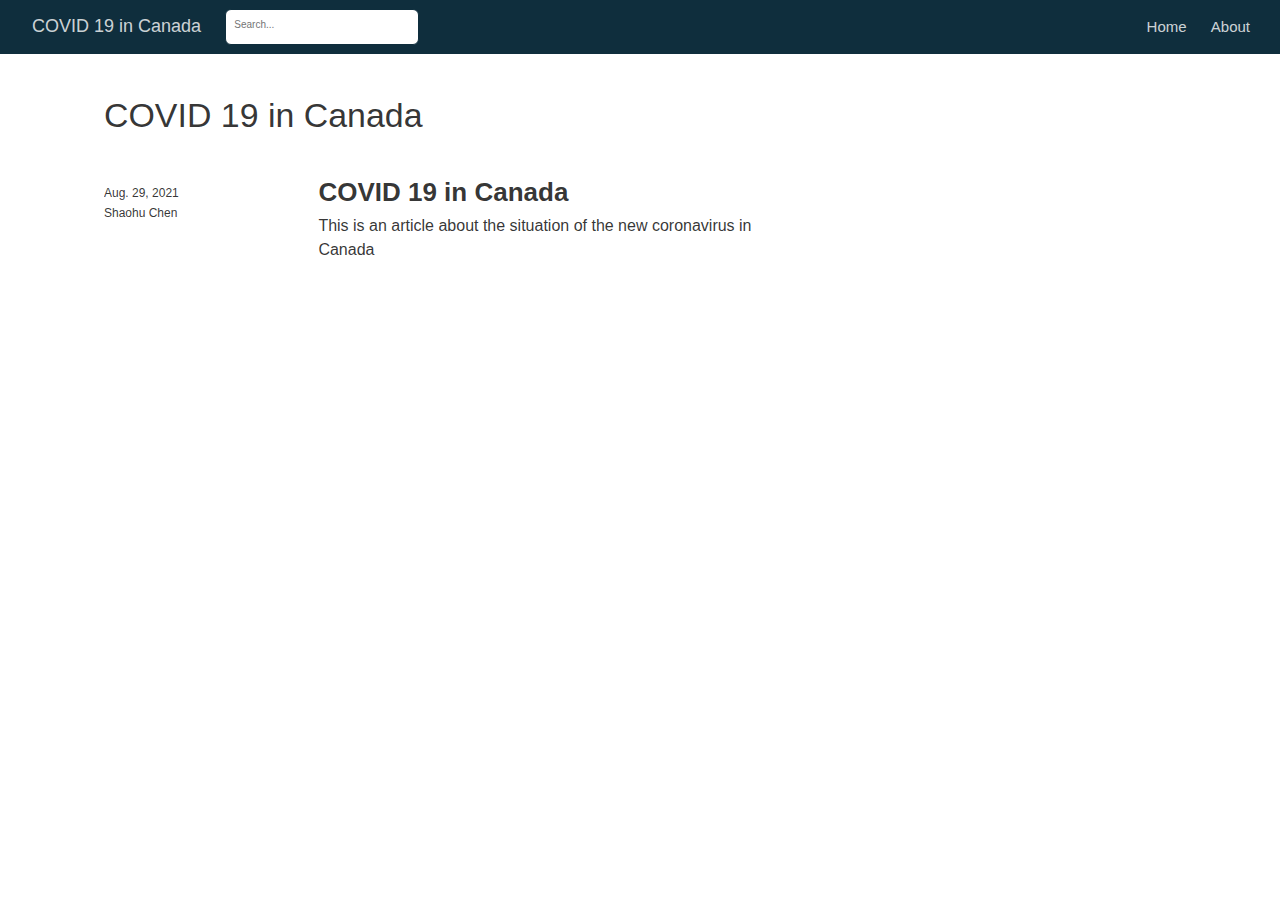
==== commit cff7b36d: "modify the data" ====
--- a/docs/index.html
+++ b/docs/index.html
@@ -2211,17 +2211,16 @@
 <div class="metadata">
 <div class="publishedDate">Aug. 29, 2021</div>
 <div class="dt-authors">
-<div class="dt-author">Nora Jones</div>
+<div class="dt-author">Shaohu Chen</div>
 </div>
 </div>
 <div class="thumbnail">
 <img/>
 </div>
 <div class="description">
-<h2>Welcome to COVID 19 in Canada</h2>
+<h2>COVID 19 in Canada</h2>
 <div class="dt-tags"></div>
-<p>Welcome to our new blog, COVID 19 in Canada. We hope you enjoy 
-reading what we have to say!</p>
+<p>This is an article about the situation of the new coronavirus in Canada</p>
 </div>
 </a>
 </div>
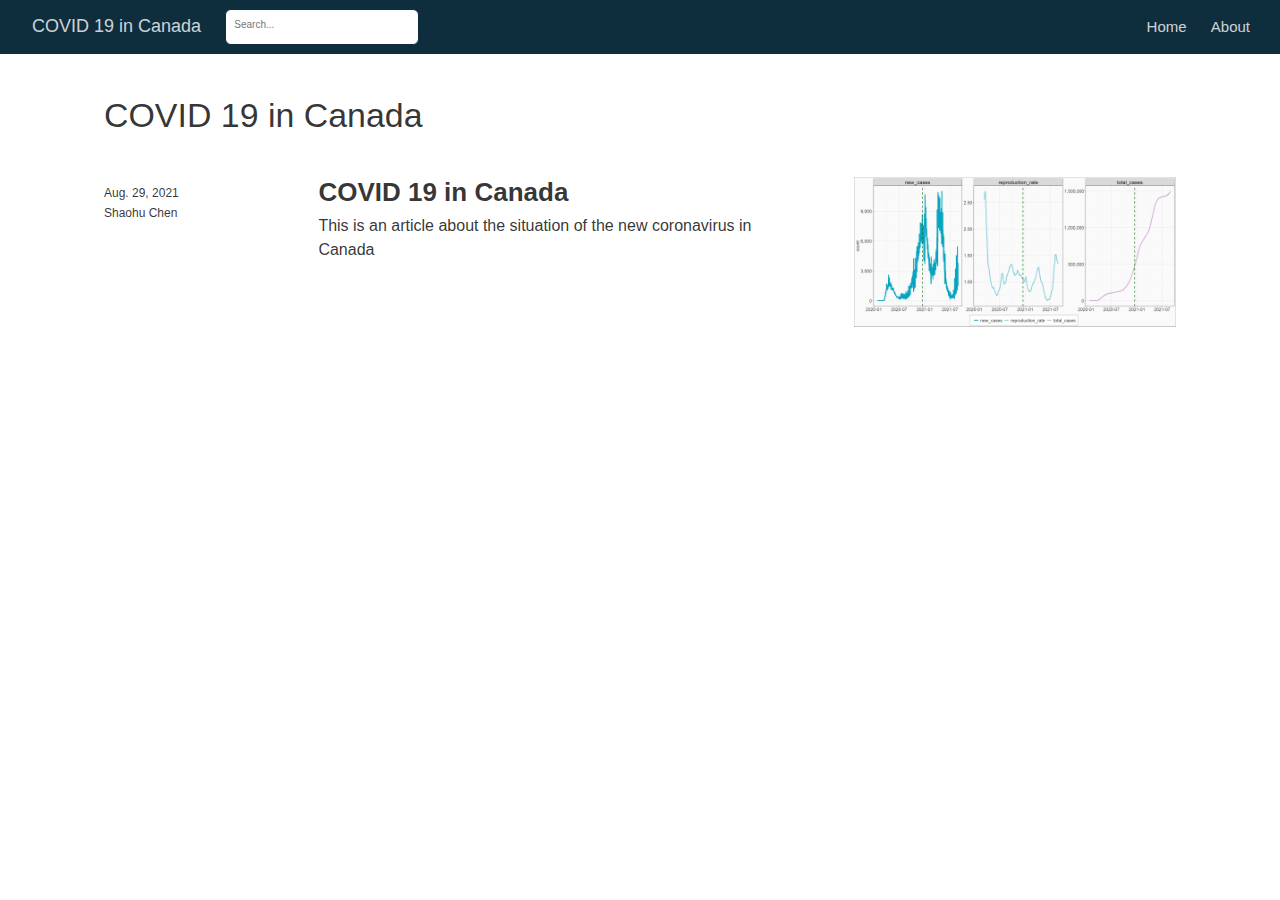
==== commit d87626f6: "add first table" ====
--- a/docs/index.html
+++ b/docs/index.html
@@ -2215,7 +2215,7 @@
 </div>
 </div>
 <div class="thumbnail">
-<img/>
+<img src="posts/welcome/welcome_files/figure-html5/unnamed-chunk-2-1.png"/>
 </div>
 <div class="description">
 <h2>COVID 19 in Canada</h2>
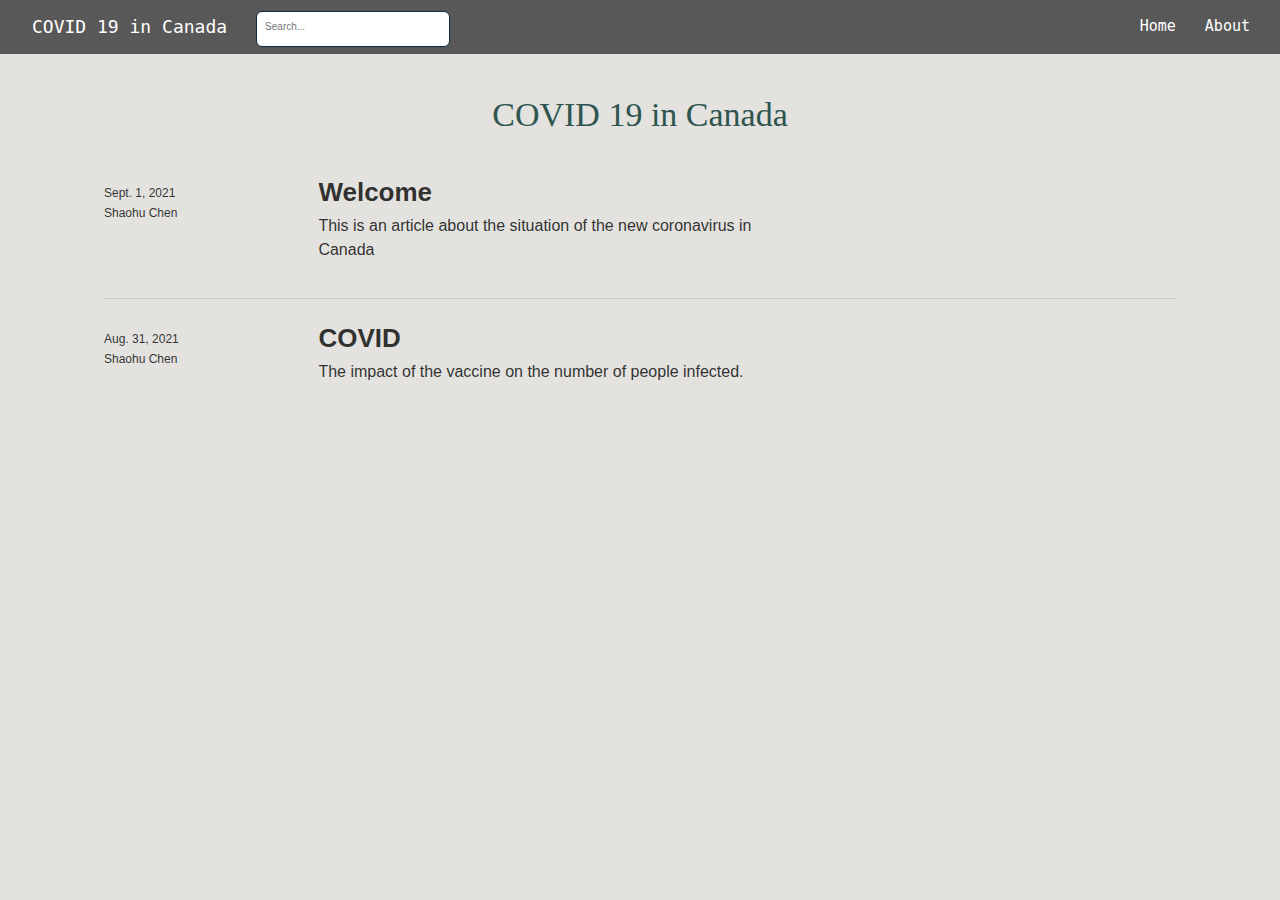
==== commit 94be3e41: "add styles and tables" ====
--- a/docs/index.html
+++ b/docs/index.html
@@ -2040,8 +2040,38 @@
   <script src="site_libs/webcomponents-2.0.0/webcomponents.js"></script>
   <script src="site_libs/distill-2.2.21/template.v2.js"></script>
   <!--radix_placeholder_site_in_header-->
+  <style type="text/css">
+  h1 {
+    color: #2E5550;
+      text-align: center;
+      font-family: 'Dancing Script', cursive;
+      font-size: 34px;
+  }
+
+
+
+  body {background-color: #E3E2DF;
+  }
+
+   .distill-site-nav  {
+    color: #FFFFFF;
+    background-color: #595859;
+    font-family:"Monospace", cursive, Sans-Serif ;
+     }
+
+  .distill-site-header {
+    --title-size:       20px;                      
+    --text-color:       #FFFFFF;                   
+    --text-size:        20px;                      
+    --hover-color:      #383838;                   
+    --bkgd-color:       #D36060;          
+  }
+
+
+  </style>
   <!--/radix_placeholder_site_in_header-->
 
+  <link rel="stylesheet" href="styles.css" type="text/css"/>
 
 </head>
 
@@ -2209,18 +2239,35 @@
 <a href="posts/welcome/" class="post-preview">
 <script class="post-metadata" type="text/json">{"categories":[]}</script>
 <div class="metadata">
-<div class="publishedDate">Aug. 29, 2021</div>
+<div class="publishedDate">Sept. 1, 2021</div>
 <div class="dt-authors">
 <div class="dt-author">Shaohu Chen</div>
 </div>
 </div>
 <div class="thumbnail">
-<img src="posts/welcome/welcome_files/figure-html5/unnamed-chunk-2-1.png"/>
+<img/>
 </div>
 <div class="description">
-<h2>COVID 19 in Canada</h2>
+<h2>Welcome</h2>
 <div class="dt-tags"></div>
 <p>This is an article about the situation of the new coronavirus in Canada</p>
+</div>
+</a>
+<a href="posts/2021-08-31-covid/" class="post-preview">
+<script class="post-metadata" type="text/json">{"categories":[]}</script>
+<div class="metadata">
+<div class="publishedDate">Aug. 31, 2021</div>
+<div class="dt-authors">
+<div class="dt-author">Shaohu Chen</div>
+</div>
+</div>
+<div class="thumbnail">
+<img/>
+</div>
+<div class="description">
+<h2>COVID</h2>
+<div class="dt-tags"></div>
+<p>The impact of the vaccine on the number of people infected.</p>
 </div>
 </a>
 </div>
--- a/docs/styles.css
+++ b/docs/styles.css
@@ -0,0 +1,26 @@
+h1 {
+  color: #2E5550;
+    text-align: center;
+    font-family: 'Dancing Script', cursive;
+    font-size: 34px;
+}
+
+
+
+body {background-color: #E3E2DF;
+}
+
+ .distill-site-nav  {
+  color: #FFFFFF;
+  background-color: #595859;
+  font-family:"Monospace", cursive, Sans-Serif ;
+   }
+
+.distill-site-header {
+  --title-size:       20px;                      
+  --text-color:       #FFFFFF;                   
+  --text-size:        20px;                      
+  --hover-color:      #383838;                   
+  --bkgd-color:       #D36060;          
+}
+
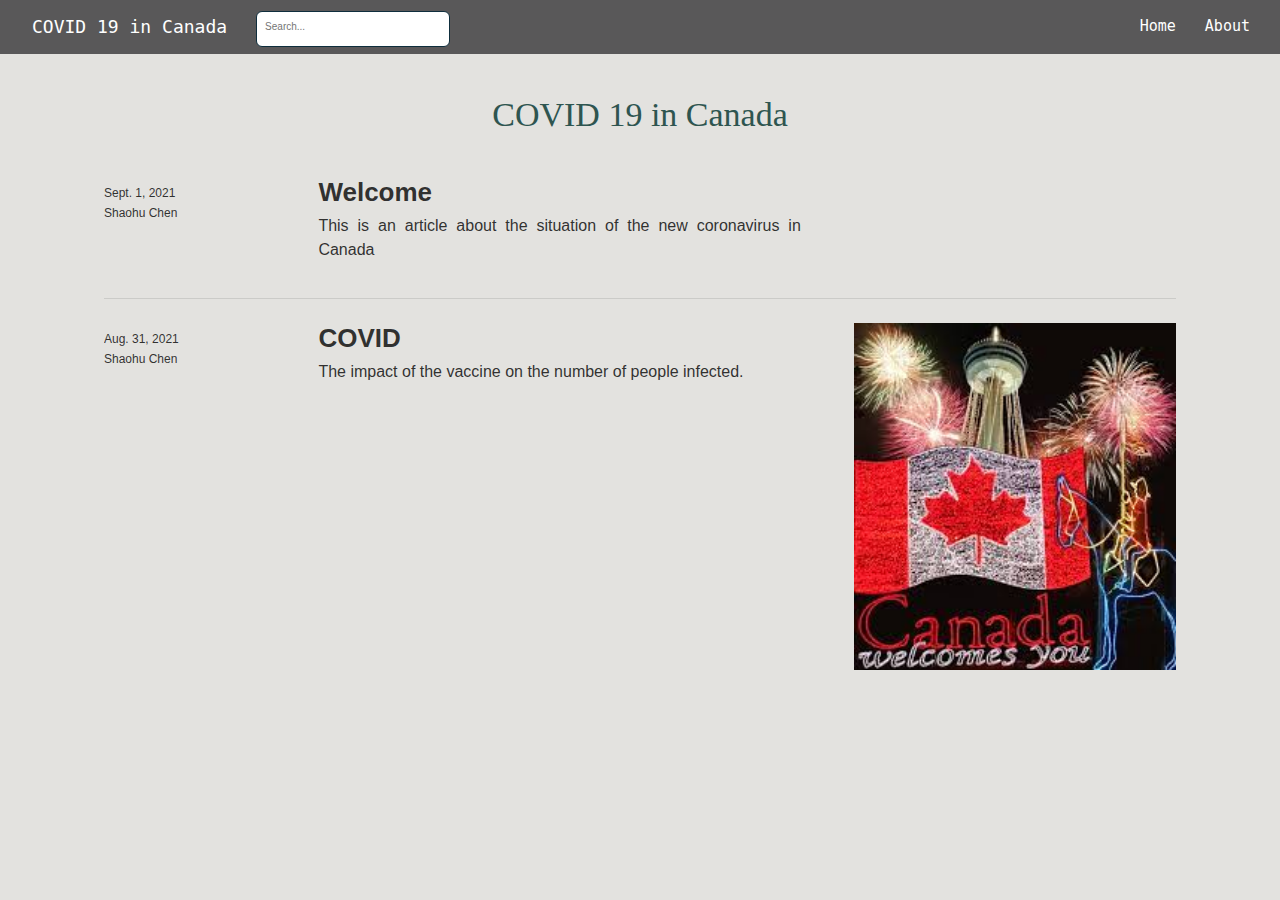
==== commit 847045cd: "add reference and stories" ====
--- a/docs/index.html
+++ b/docs/index.html
@@ -2048,6 +2048,21 @@
       font-size: 34px;
   }
 
+  d-title p {
+      font-weight: 300;
+      font-size: 1.2rem;
+      line-height: 1.55em;
+      grid-column: text;
+      text-align: center;
+  }
+
+  d-article p, d-article ul, d-article ol, d-article blockquote {
+      margin-top: 0;
+      margin-bottom: 1em;
+      margin-left: 0;
+      margin-right: 0;
+      text-align: justify;
+  }
 
 
   body {background-color: #E3E2DF;
@@ -2262,7 +2277,7 @@
 </div>
 </div>
 <div class="thumbnail">
-<img/>
+<img src="posts/2021-08-31-covid/images/canada_newyear.jpg"/>
 </div>
 <div class="description">
 <h2>COVID</h2>
--- a/docs/styles.css
+++ b/docs/styles.css
@@ -5,6 +5,21 @@
     font-size: 34px;
 }
 
+d-title p {
+    font-weight: 300;
+    font-size: 1.2rem;
+    line-height: 1.55em;
+    grid-column: text;
+    text-align: center;
+}
+
+d-article p, d-article ul, d-article ol, d-article blockquote {
+    margin-top: 0;
+    margin-bottom: 1em;
+    margin-left: 0;
+    margin-right: 0;
+    text-align: justify;
+}
 
 
 body {background-color: #E3E2DF;
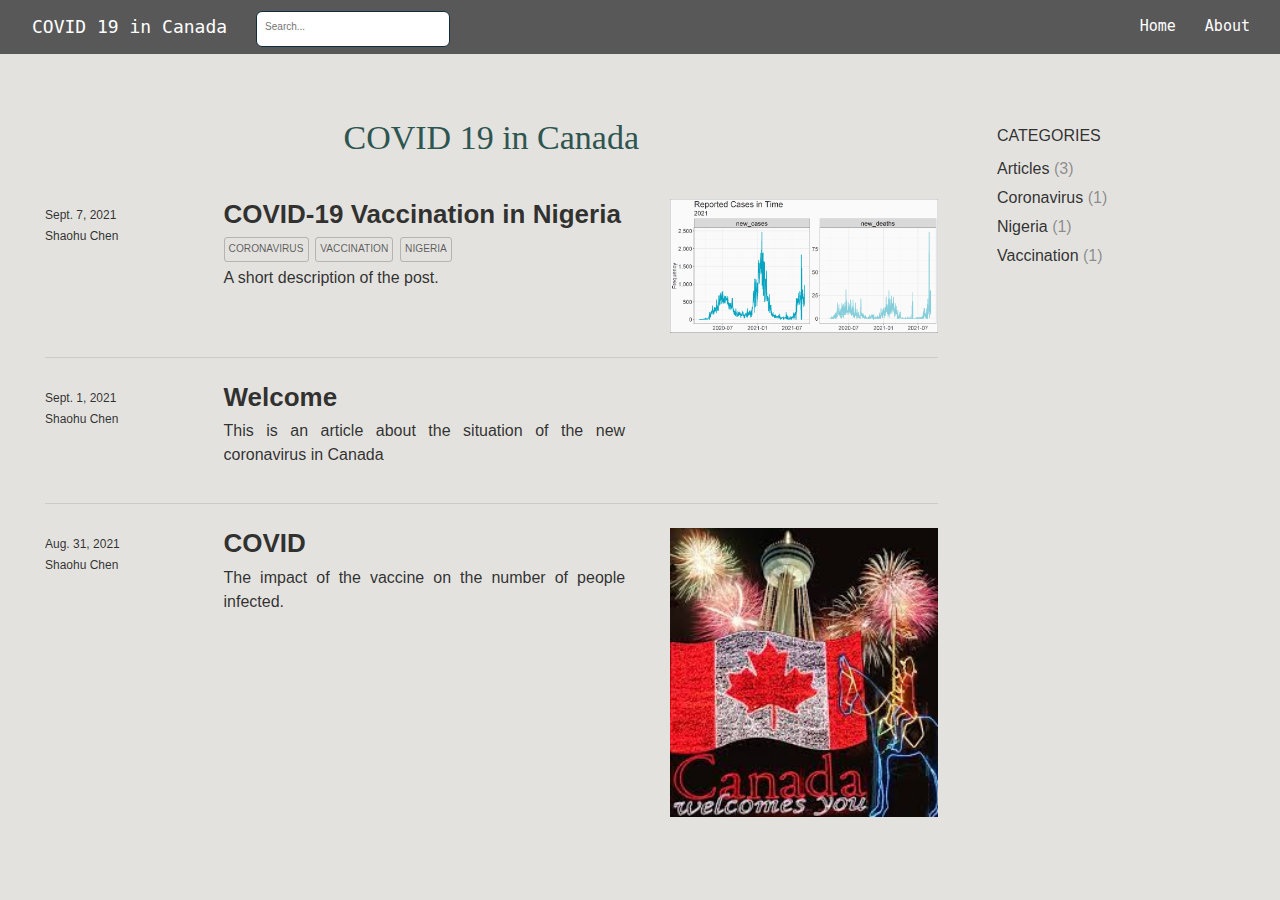
==== commit f942a7b1: "add blog 2" ====
--- a/docs/index.html
+++ b/docs/index.html
@@ -1,2323 +1,2404 @@
-<!DOCTYPE html>
-
-<html xmlns="http://www.w3.org/1999/xhtml" lang="" xml:lang="">
-
-<head>
-  <meta charset="utf-8"/>
-  <meta name="viewport" content="width=device-width, initial-scale=1"/>
-  <meta http-equiv="X-UA-Compatible" content="IE=Edge,chrome=1"/>
-  <meta name="generator" content="distill" />
-
-  <style type="text/css">
-  /* Hide doc at startup (prevent jankiness while JS renders/transforms) */
-  body {
-    visibility: hidden;
-  }
-  </style>
-
- <!--radix_placeholder_import_source-->
- <!--/radix_placeholder_import_source-->
-
-<style type="text/css">code{white-space: pre;}</style>
-<style type="text/css" data-origin="pandoc">
-pre > code.sourceCode { white-space: pre; position: relative; }
-pre > code.sourceCode > span { display: inline-block; line-height: 1.25; }
-pre > code.sourceCode > span:empty { height: 1.2em; }
-.sourceCode { overflow: visible; }
-code.sourceCode > span { color: inherit; text-decoration: inherit; }
-div.sourceCode { margin: 1em 0; }
-pre.sourceCode { margin: 0; }
-@media screen {
-div.sourceCode { overflow: auto; }
-}
-@media print {
-pre > code.sourceCode { white-space: pre-wrap; }
-pre > code.sourceCode > span { text-indent: -5em; padding-left: 5em; }
-}
-pre.numberSource code
-  { counter-reset: source-line 0; }
-pre.numberSource code > span
-  { position: relative; left: -4em; counter-increment: source-line; }
-pre.numberSource code > span > a:first-child::before
-  { content: counter(source-line);
-    position: relative; left: -1em; text-align: right; vertical-align: baseline;
-    border: none; display: inline-block;
-    -webkit-touch-callout: none; -webkit-user-select: none;
-    -khtml-user-select: none; -moz-user-select: none;
-    -ms-user-select: none; user-select: none;
-    padding: 0 4px; width: 4em;
-    color: #aaaaaa;
-  }
-pre.numberSource { margin-left: 3em; border-left: 1px solid #aaaaaa;  padding-left: 4px; }
-div.sourceCode
-  {   }
-@media screen {
-pre > code.sourceCode > span > a:first-child::before { text-decoration: underline; }
-}
-code span.al { color: #ad0000; } /* Alert */
-code span.an { color: #5e5e5e; } /* Annotation */
-code span.at { color: #20794d; } /* Attribute */
-code span.bn { color: #ad0000; } /* BaseN */
-code span.bu { } /* BuiltIn */
-code span.cf { color: #007ba5; } /* ControlFlow */
-code span.ch { color: #20794d; } /* Char */
-code span.cn { color: #8f5902; } /* Constant */
-code span.co { color: #5e5e5e; } /* Comment */
-code span.cv { color: #5e5e5e; font-style: italic; } /* CommentVar */
-code span.do { color: #5e5e5e; font-style: italic; } /* Documentation */
-code span.dt { color: #ad0000; } /* DataType */
-code span.dv { color: #ad0000; } /* DecVal */
-code span.er { color: #ad0000; } /* Error */
-code span.ex { } /* Extension */
-code span.fl { color: #ad0000; } /* Float */
-code span.fu { color: #4758ab; } /* Function */
-code span.im { } /* Import */
-code span.in { color: #5e5e5e; } /* Information */
-code span.kw { color: #007ba5; } /* Keyword */
-code span.op { color: #5e5e5e; } /* Operator */
-code span.ot { color: #007ba5; } /* Other */
-code span.pp { color: #ad0000; } /* Preprocessor */
-code span.sc { color: #20794d; } /* SpecialChar */
-code span.ss { color: #20794d; } /* SpecialString */
-code span.st { color: #20794d; } /* String */
-code span.va { color: #111111; } /* Variable */
-code span.vs { color: #20794d; } /* VerbatimString */
-code span.wa { color: #5e5e5e; font-style: italic; } /* Warning */
-</style>
-
-  <!--radix_placeholder_meta_tags-->
-  <title>COVID 19 in Canada</title>
-
-
-
-
-  <!--  https://developers.facebook.com/docs/sharing/webmasters#markup -->
-  <meta property="og:title" content="COVID 19 in Canada"/>
-  <meta property="og:type" content="article"/>
-  <meta property="og:locale" content="en_US"/>
-  <meta property="og:site_name" content="COVID 19 in Canada"/>
-
-  <!--  https://dev.twitter.com/cards/types/summary -->
-  <meta property="twitter:card" content="summary"/>
-  <meta property="twitter:title" content="COVID 19 in Canada"/>
-
-  <!--/radix_placeholder_meta_tags-->
-  <!--radix_placeholder_rmarkdown_metadata-->
-
-  <script type="text/json" id="radix-rmarkdown-metadata">
-  {"type":"list","attributes":{"names":{"type":"character","attributes":{},"value":["title","site","listing"]}},"value":[{"type":"character","attributes":{},"value":["COVID 19 in Canada"]},{"type":"character","attributes":{},"value":["distill::distill_website"]},{"type":"character","attributes":{},"value":["posts"]}]}
-  </script>
-  <!--/radix_placeholder_rmarkdown_metadata-->
-  <!--radix_placeholder_navigation_in_header-->
-  <meta name="distill:offset" content=""/>
-
-  <script type="application/javascript">
-
-    window.headroom_prevent_pin = false;
-
-    window.document.addEventListener("DOMContentLoaded", function (event) {
-
-      // initialize headroom for banner
-      var header = $('header').get(0);
-      var headerHeight = header.offsetHeight;
-      var headroom = new Headroom(header, {
-        tolerance: 5,
-        onPin : function() {
-          if (window.headroom_prevent_pin) {
-            window.headroom_prevent_pin = false;
-            headroom.unpin();
-          }
-        }
-      });
-      headroom.init();
-      if(window.location.hash)
-        headroom.unpin();
-      $(header).addClass('headroom--transition');
-
-      // offset scroll location for banner on hash change
-      // (see: https://github.com/WickyNilliams/headroom.js/issues/38)
-      window.addEventListener("hashchange", function(event) {
-        window.scrollTo(0, window.pageYOffset - (headerHeight + 25));
-      });
-
-      // responsive menu
-      $('.distill-site-header').each(function(i, val) {
-        var topnav = $(this);
-        var toggle = topnav.find('.nav-toggle');
-        toggle.on('click', function() {
-          topnav.toggleClass('responsive');
-        });
-      });
-
-      // nav dropdowns
-      $('.nav-dropbtn').click(function(e) {
-        $(this).next('.nav-dropdown-content').toggleClass('nav-dropdown-active');
-        $(this).parent().siblings('.nav-dropdown')
-           .children('.nav-dropdown-content').removeClass('nav-dropdown-active');
-      });
-      $("body").click(function(e){
-        $('.nav-dropdown-content').removeClass('nav-dropdown-active');
-      });
-      $(".nav-dropdown").click(function(e){
-        e.stopPropagation();
-      });
-    });
-  </script>
-
-  <style type="text/css">
-
-  /* Theme (user-documented overrideables for nav appearance) */
-
-  .distill-site-nav {
-    color: rgba(255, 255, 255, 0.8);
-    background-color: #0F2E3D;
-    font-size: 15px;
-    font-weight: 300;
-  }
-
-  .distill-site-nav a {
-    color: inherit;
-    text-decoration: none;
-  }
-
-  .distill-site-nav a:hover {
-    color: white;
-  }
-
-  @media print {
-    .distill-site-nav {
-      display: none;
-    }
-  }
-
-  .distill-site-header {
-
-  }
-
-  .distill-site-footer {
-
-  }
-
-
-  /* Site Header */
-
-  .distill-site-header {
-    width: 100%;
-    box-sizing: border-box;
-    z-index: 3;
-  }
-
-  .distill-site-header .nav-left {
-    display: inline-block;
-    margin-left: 8px;
-  }
-
-  @media screen and (max-width: 768px) {
-    .distill-site-header .nav-left {
-      margin-left: 0;
-    }
-  }
-
-
-  .distill-site-header .nav-right {
-    float: right;
-    margin-right: 8px;
-  }
-
-  .distill-site-header a,
-  .distill-site-header .title {
-    display: inline-block;
-    text-align: center;
-    padding: 14px 10px 14px 10px;
-  }
-
-  .distill-site-header .title {
-    font-size: 18px;
-    min-width: 150px;
-  }
-
-  .distill-site-header .logo {
-    padding: 0;
-  }
-
-  .distill-site-header .logo img {
-    display: none;
-    max-height: 20px;
-    width: auto;
-    margin-bottom: -4px;
-  }
-
-  .distill-site-header .nav-image img {
-    max-height: 18px;
-    width: auto;
-    display: inline-block;
-    margin-bottom: -3px;
-  }
-
-
-
-  @media screen and (min-width: 1000px) {
-    .distill-site-header .logo img {
-      display: inline-block;
-    }
-    .distill-site-header .nav-left {
-      margin-left: 20px;
-    }
-    .distill-site-header .nav-right {
-      margin-right: 20px;
-    }
-    .distill-site-header .title {
-      padding-left: 12px;
-    }
-  }
-
-
-  .distill-site-header .nav-toggle {
-    display: none;
-  }
-
-  .nav-dropdown {
-    display: inline-block;
-    position: relative;
-  }
-
-  .nav-dropdown .nav-dropbtn {
-    border: none;
-    outline: none;
-    color: rgba(255, 255, 255, 0.8);
-    padding: 16px 10px;
-    background-color: transparent;
-    font-family: inherit;
-    font-size: inherit;
-    font-weight: inherit;
-    margin: 0;
-    margin-top: 1px;
-    z-index: 2;
-  }
-
-  .nav-dropdown-content {
-    display: none;
-    position: absolute;
-    background-color: white;
-    min-width: 200px;
-    border: 1px solid rgba(0,0,0,0.15);
-    border-radius: 4px;
-    box-shadow: 0px 8px 16px 0px rgba(0,0,0,0.1);
-    z-index: 1;
-    margin-top: 2px;
-    white-space: nowrap;
-    padding-top: 4px;
-    padding-bottom: 4px;
-  }
-
-  .nav-dropdown-content hr {
-    margin-top: 4px;
-    margin-bottom: 4px;
-    border: none;
-    border-bottom: 1px solid rgba(0, 0, 0, 0.1);
-  }
-
-  .nav-dropdown-active {
-    display: block;
-  }
-
-  .nav-dropdown-content a, .nav-dropdown-content .nav-dropdown-header {
-    color: black;
-    padding: 6px 24px;
-    text-decoration: none;
-    display: block;
-    text-align: left;
-  }
-
-  .nav-dropdown-content .nav-dropdown-header {
-    display: block;
-    padding: 5px 24px;
-    padding-bottom: 0;
-    text-transform: uppercase;
-    font-size: 14px;
-    color: #999999;
-    white-space: nowrap;
-  }
-
-  .nav-dropdown:hover .nav-dropbtn {
-    color: white;
-  }
-
-  .nav-dropdown-content a:hover {
-    background-color: #ddd;
-    color: black;
-  }
-
-  .nav-right .nav-dropdown-content {
-    margin-left: -45%;
-    right: 0;
-  }
-
-  @media screen and (max-width: 768px) {
-    .distill-site-header a, .distill-site-header .nav-dropdown  {display: none;}
-    .distill-site-header a.nav-toggle {
-      float: right;
-      display: block;
-    }
-    .distill-site-header .title {
-      margin-left: 0;
-    }
-    .distill-site-header .nav-right {
-      margin-right: 0;
-    }
-    .distill-site-header {
-      overflow: hidden;
-    }
-    .nav-right .nav-dropdown-content {
-      margin-left: 0;
-    }
-  }
-
-
-  @media screen and (max-width: 768px) {
-    .distill-site-header.responsive {position: relative; min-height: 500px; }
-    .distill-site-header.responsive a.nav-toggle {
-      position: absolute;
-      right: 0;
-      top: 0;
-    }
-    .distill-site-header.responsive a,
-    .distill-site-header.responsive .nav-dropdown {
-      display: block;
-      text-align: left;
-    }
-    .distill-site-header.responsive .nav-left,
-    .distill-site-header.responsive .nav-right {
-      width: 100%;
-    }
-    .distill-site-header.responsive .nav-dropdown {float: none;}
-    .distill-site-header.responsive .nav-dropdown-content {position: relative;}
-    .distill-site-header.responsive .nav-dropdown .nav-dropbtn {
-      display: block;
-      width: 100%;
-      text-align: left;
-    }
-  }
-
-  /* Site Footer */
-
-  .distill-site-footer {
-    width: 100%;
-    overflow: hidden;
-    box-sizing: border-box;
-    z-index: 3;
-    margin-top: 30px;
-    padding-top: 30px;
-    padding-bottom: 30px;
-    text-align: center;
-  }
-
-  /* Headroom */
-
-  d-title {
-    padding-top: 6rem;
-  }
-
-  @media print {
-    d-title {
-      padding-top: 4rem;
-    }
-  }
-
-  .headroom {
-    z-index: 1000;
-    position: fixed;
-    top: 0;
-    left: 0;
-    right: 0;
-  }
-
-  .headroom--transition {
-    transition: all .4s ease-in-out;
-  }
-
-  .headroom--unpinned {
-    top: -100px;
-  }
-
-  .headroom--pinned {
-    top: 0;
-  }
-
-  /* adjust viewport for navbar height */
-  /* helps vertically center bootstrap (non-distill) content */
-  .min-vh-100 {
-    min-height: calc(100vh - 100px) !important;
-  }
-
-  </style>
-
-  <script src="site_libs/jquery-1.11.3/jquery.min.js"></script>
-  <link href="site_libs/font-awesome-5.1.0/css/all.css" rel="stylesheet"/>
-  <link href="site_libs/font-awesome-5.1.0/css/v4-shims.css" rel="stylesheet"/>
-  <script src="site_libs/headroom-0.9.4/headroom.min.js"></script>
-  <script src="site_libs/autocomplete-0.37.1/autocomplete.min.js"></script>
-  <script src="site_libs/fuse-6.4.1/fuse.min.js"></script>
-
-  <script type="application/javascript">
-
-  function getMeta(metaName) {
-    var metas = document.getElementsByTagName('meta');
-    for (let i = 0; i < metas.length; i++) {
-      if (metas[i].getAttribute('name') === metaName) {
-        return metas[i].getAttribute('content');
-      }
-    }
-    return '';
-  }
-
-  function offsetURL(url) {
-    var offset = getMeta('distill:offset');
-    return offset ? offset + '/' + url : url;
-  }
-
-  function createFuseIndex() {
-
-    // create fuse index
-    var options = {
-      keys: [
-        { name: 'title', weight: 20 },
-        { name: 'categories', weight: 15 },
-        { name: 'description', weight: 10 },
-        { name: 'contents', weight: 5 },
-      ],
-      ignoreLocation: true,
-      threshold: 0
-    };
-    var fuse = new window.Fuse([], options);
-
-    // fetch the main search.json
-    return fetch(offsetURL('search.json'))
-      .then(function(response) {
-        if (response.status == 200) {
-          return response.json().then(function(json) {
-            // index main articles
-            json.articles.forEach(function(article) {
-              fuse.add(article);
-            });
-            // download collections and index their articles
-            return Promise.all(json.collections.map(function(collection) {
-              return fetch(offsetURL(collection)).then(function(response) {
-                if (response.status === 200) {
-                  return response.json().then(function(articles) {
-                    articles.forEach(function(article) {
-                      fuse.add(article);
-                    });
-                  })
-                } else {
-                  return Promise.reject(
-                    new Error('Unexpected status from search index request: ' +
-                              response.status)
-                  );
-                }
-              });
-            })).then(function() {
-              return fuse;
-            });
-          });
-
-        } else {
-          return Promise.reject(
-            new Error('Unexpected status from search index request: ' +
-                        response.status)
-          );
-        }
-      });
-  }
-
-  window.document.addEventListener("DOMContentLoaded", function (event) {
-
-    // get search element (bail if we don't have one)
-    var searchEl = window.document.getElementById('distill-search');
-    if (!searchEl)
-      return;
-
-    createFuseIndex()
-      .then(function(fuse) {
-
-        // make search box visible
-        searchEl.classList.remove('hidden');
-
-        // initialize autocomplete
-        var options = {
-          autoselect: true,
-          hint: false,
-          minLength: 2,
-        };
-        window.autocomplete(searchEl, options, [{
-          source: function(query, callback) {
-            const searchOptions = {
-              isCaseSensitive: false,
-              shouldSort: true,
-              minMatchCharLength: 2,
-              limit: 10,
-            };
-            var results = fuse.search(query, searchOptions);
-            callback(results
-              .map(function(result) { return result.item; })
-            );
-          },
-          templates: {
-            suggestion: function(suggestion) {
-              var img = suggestion.preview && Object.keys(suggestion.preview).length > 0
-                ? `<img src="${offsetURL(suggestion.preview)}"</img>`
-                : '';
-              var html = `
-                <div class="search-item">
-                  <h3>${suggestion.title}</h3>
-                  <div class="search-item-description">
-                    ${suggestion.description || ''}
-                  </div>
-                  <div class="search-item-preview">
-                    ${img}
-                  </div>
-                </div>
-              `;
-              return html;
-            }
-          }
-        }]).on('autocomplete:selected', function(event, suggestion) {
-          window.location.href = offsetURL(suggestion.path);
-        });
-        // remove inline display style on autocompleter (we want to
-        // manage responsive display via css)
-        $('.algolia-autocomplete').css("display", "");
-      })
-      .catch(function(error) {
-        console.log(error);
-      });
-
-  });
-
-  </script>
-
-  <style type="text/css">
-
-  .nav-search {
-    font-size: x-small;
-  }
-
-  /* Algolioa Autocomplete */
-
-  .algolia-autocomplete {
-    display: inline-block;
-    margin-left: 10px;
-    vertical-align: sub;
-    background-color: white;
-    color: black;
-    padding: 6px;
-    padding-top: 8px;
-    padding-bottom: 0;
-    border-radius: 6px;
-    border: 1px #0F2E3D solid;
-    width: 180px;
-  }
-
-
-  @media screen and (max-width: 768px) {
-    .distill-site-nav .algolia-autocomplete {
-      display: none;
-      visibility: hidden;
-    }
-    .distill-site-nav.responsive .algolia-autocomplete {
-      display: inline-block;
-      visibility: visible;
-    }
-    .distill-site-nav.responsive .algolia-autocomplete .aa-dropdown-menu {
-      margin-left: 0;
-      width: 400px;
-      max-height: 400px;
-    }
-  }
-
-  .algolia-autocomplete .aa-input, .algolia-autocomplete .aa-hint {
-    width: 90%;
-    outline: none;
-    border: none;
-  }
-
-  .algolia-autocomplete .aa-hint {
-    color: #999;
-  }
-  .algolia-autocomplete .aa-dropdown-menu {
-    width: 550px;
-    max-height: 70vh;
-    overflow-x: visible;
-    overflow-y: scroll;
-    padding: 5px;
-    margin-top: 3px;
-    margin-left: -150px;
-    background-color: #fff;
-    border-radius: 5px;
-    border: 1px solid #999;
-    border-top: none;
-  }
-
-  .algolia-autocomplete .aa-dropdown-menu .aa-suggestion {
-    cursor: pointer;
-    padding: 5px 4px;
-    border-bottom: 1px solid #eee;
-  }
-
-  .algolia-autocomplete .aa-dropdown-menu .aa-suggestion:last-of-type {
-    border-bottom: none;
-    margin-bottom: 2px;
-  }
-
-  .algolia-autocomplete .aa-dropdown-menu .aa-suggestion .search-item {
-    overflow: hidden;
-    font-size: 0.8em;
-    line-height: 1.4em;
-  }
-
-  .algolia-autocomplete .aa-dropdown-menu .aa-suggestion .search-item h3 {
-    font-size: 1rem;
-    margin-block-start: 0;
-    margin-block-end: 5px;
-  }
-
-  .algolia-autocomplete .aa-dropdown-menu .aa-suggestion .search-item-description {
-    display: inline-block;
-    overflow: hidden;
-    height: 2.8em;
-    width: 80%;
-    margin-right: 4%;
-  }
-
-  .algolia-autocomplete .aa-dropdown-menu .aa-suggestion .search-item-preview {
-    display: inline-block;
-    width: 15%;
-  }
-
-  .algolia-autocomplete .aa-dropdown-menu .aa-suggestion .search-item-preview img {
-    height: 3em;
-    width: auto;
-    display: none;
-  }
-
-  .algolia-autocomplete .aa-dropdown-menu .aa-suggestion .search-item-preview img[src] {
-    display: initial;
-  }
-
-  .algolia-autocomplete .aa-dropdown-menu .aa-suggestion.aa-cursor {
-    background-color: #eee;
-  }
-  .algolia-autocomplete .aa-dropdown-menu .aa-suggestion em {
-    font-weight: bold;
-    font-style: normal;
-  }
-
-  </style>
-
-
-  <!--/radix_placeholder_navigation_in_header-->
-  <!--radix_placeholder_distill-->
-
-  <style type="text/css">
-
-  body {
-    background-color: white;
-  }
-
-  .pandoc-table {
-    width: 100%;
-  }
-
-  .pandoc-table>caption {
-    margin-bottom: 10px;
-  }
-
-  .pandoc-table th:not([align]) {
-    text-align: left;
-  }
-
-  .pagedtable-footer {
-    font-size: 15px;
-  }
-
-  d-byline .byline {
-    grid-template-columns: 2fr 2fr;
-  }
-
-  d-byline .byline h3 {
-    margin-block-start: 1.5em;
-  }
-
-  d-byline .byline .authors-affiliations h3 {
-    margin-block-start: 0.5em;
-  }
-
-  .authors-affiliations .orcid-id {
-    width: 16px;
-    height:16px;
-    margin-left: 4px;
-    margin-right: 4px;
-    vertical-align: middle;
-    padding-bottom: 2px;
-  }
-
-  d-title .dt-tags {
-    margin-top: 1em;
-    grid-column: text;
-  }
-
-  .dt-tags .dt-tag {
-    text-decoration: none;
-    display: inline-block;
-    color: rgba(0,0,0,0.6);
-    padding: 0em 0.4em;
-    margin-right: 0.5em;
-    margin-bottom: 0.4em;
-    font-size: 70%;
-    border: 1px solid rgba(0,0,0,0.2);
-    border-radius: 3px;
-    text-transform: uppercase;
-    font-weight: 500;
-  }
-
-  d-article table.gt_table td,
-  d-article table.gt_table th {
-    border-bottom: none;
-  }
-
-  .html-widget {
-    margin-bottom: 2.0em;
-  }
-
-  .l-screen-inset {
-    padding-right: 16px;
-  }
-
-  .l-screen .caption {
-    margin-left: 10px;
-  }
-
-  .shaded {
-    background: rgb(247, 247, 247);
-    padding-top: 20px;
-    padding-bottom: 20px;
-    border-top: 1px solid rgba(0, 0, 0, 0.1);
-    border-bottom: 1px solid rgba(0, 0, 0, 0.1);
-  }
-
-  .shaded .html-widget {
-    margin-bottom: 0;
-    border: 1px solid rgba(0, 0, 0, 0.1);
-  }
-
-  .shaded .shaded-content {
-    background: white;
-  }
-
-  .text-output {
-    margin-top: 0;
-    line-height: 1.5em;
-  }
-
-  .hidden {
-    display: none !important;
-  }
-
-  d-article {
-    padding-top: 2.5rem;
-    padding-bottom: 30px;
-  }
-
-  d-appendix {
-    padding-top: 30px;
-  }
-
-  d-article>p>img {
-    width: 100%;
-  }
-
-  d-article h2 {
-    margin: 1rem 0 1.5rem 0;
-  }
-
-  d-article h3 {
-    margin-top: 1.5rem;
-  }
-
-  d-article iframe {
-    border: 1px solid rgba(0, 0, 0, 0.1);
-    margin-bottom: 2.0em;
-    width: 100%;
-  }
-
-  /* Tweak code blocks */
-
-  d-article div.sourceCode code,
-  d-article pre code {
-    font-family: Consolas, Monaco, 'Andale Mono', 'Ubuntu Mono', monospace;
-  }
-
-  d-article pre,
-  d-article div.sourceCode,
-  d-article div.sourceCode pre {
-    overflow: auto;
-  }
-
-  d-article div.sourceCode {
-    background-color: white;
-  }
-
-  d-article div.sourceCode pre {
-    padding-left: 10px;
-    font-size: 12px;
-    border-left: 2px solid rgba(0,0,0,0.1);
-  }
-
-  d-article pre {
-    font-size: 12px;
-    color: black;
-    background: none;
-    margin-top: 0;
-    text-align: left;
-    white-space: pre;
-    word-spacing: normal;
-    word-break: normal;
-    word-wrap: normal;
-    line-height: 1.5;
-
-    -moz-tab-size: 4;
-    -o-tab-size: 4;
-    tab-size: 4;
-
-    -webkit-hyphens: none;
-    -moz-hyphens: none;
-    -ms-hyphens: none;
-    hyphens: none;
-  }
-
-  d-article pre a {
-    border-bottom: none;
-  }
-
-  d-article pre a:hover {
-    border-bottom: none;
-    text-decoration: underline;
-  }
-
-  d-article details {
-    grid-column: text;
-    margin-bottom: 0.8em;
-  }
-
-  @media(min-width: 768px) {
-
-  d-article pre,
-  d-article div.sourceCode,
-  d-article div.sourceCode pre {
-    overflow: visible !important;
-  }
-
-  d-article div.sourceCode pre {
-    padding-left: 18px;
-    font-size: 14px;
-  }
-
-  d-article pre {
-    font-size: 14px;
-  }
-
-  }
-
-  figure img.external {
-    background: white;
-    border: 1px solid rgba(0, 0, 0, 0.1);
-    box-shadow: 0 1px 8px rgba(0, 0, 0, 0.1);
-    padding: 18px;
-    box-sizing: border-box;
-  }
-
-  /* CSS for d-contents */
-
-  .d-contents {
-    grid-column: text;
-    color: rgba(0,0,0,0.8);
-    font-size: 0.9em;
-    padding-bottom: 1em;
-    margin-bottom: 1em;
-    padding-bottom: 0.5em;
-    margin-bottom: 1em;
-    padding-left: 0.25em;
-    justify-self: start;
-  }
-
-  @media(min-width: 1000px) {
-    .d-contents.d-contents-float {
-      height: 0;
-      grid-column-start: 1;
-      grid-column-end: 4;
-      justify-self: center;
-      padding-right: 3em;
-      padding-left: 2em;
-    }
-  }
-
-  .d-contents nav h3 {
-    font-size: 18px;
-    margin-top: 0;
-    margin-bottom: 1em;
-  }
-
-  .d-contents li {
-    list-style-type: none
-  }
-
-  .d-contents nav > ul {
-    padding-left: 0;
-  }
-
-  .d-contents ul {
-    padding-left: 1em
-  }
-
-  .d-contents nav ul li {
-    margin-top: 0.6em;
-    margin-bottom: 0.2em;
-  }
-
-  .d-contents nav a {
-    font-size: 13px;
-    border-bottom: none;
-    text-decoration: none
-    color: rgba(0, 0, 0, 0.8);
-  }
-
-  .d-contents nav a:hover {
-    text-decoration: underline solid rgba(0, 0, 0, 0.6)
-  }
-
-  .d-contents nav > ul > li > a {
-    font-weight: 600;
-  }
-
-  .d-contents nav > ul > li > ul {
-    font-weight: inherit;
-  }
-
-  .d-contents nav > ul > li > ul > li {
-    margin-top: 0.2em;
-  }
-
-
-  .d-contents nav ul {
-    margin-top: 0;
-    margin-bottom: 0.25em;
-  }
-
-  .d-article-with-toc h2:nth-child(2) {
-    margin-top: 0;
-  }
-
-
-  /* Figure */
-
-  .figure {
-    position: relative;
-    margin-bottom: 2.5em;
-    margin-top: 1.5em;
-  }
-
-  .figure img {
-    width: 100%;
-  }
-
-  .figure .caption {
-    color: rgba(0, 0, 0, 0.6);
-    font-size: 12px;
-    line-height: 1.5em;
-  }
-
-  .figure img.external {
-    background: white;
-    border: 1px solid rgba(0, 0, 0, 0.1);
-    box-shadow: 0 1px 8px rgba(0, 0, 0, 0.1);
-    padding: 18px;
-    box-sizing: border-box;
-  }
-
-  .figure .caption a {
-    color: rgba(0, 0, 0, 0.6);
-  }
-
-  .figure .caption b,
-  .figure .caption strong, {
-    font-weight: 600;
-    color: rgba(0, 0, 0, 1.0);
-  }
-
-  /* Citations */
-
-  d-article .citation {
-    color: inherit;
-    cursor: inherit;
-  }
-
-  div.hanging-indent{
-    margin-left: 1em; text-indent: -1em;
-  }
-
-  /* Citation hover box */
-
-  .tippy-box[data-theme~=light-border] {
-    background-color: rgba(250, 250, 250, 0.95);
-  }
-
-  .tippy-content > p {
-    margin-bottom: 0;
-    padding: 2px;
-  }
-
-
-  /* Tweak 1000px media break to show more text */
-
-  @media(min-width: 1000px) {
-    .base-grid,
-    distill-header,
-    d-title,
-    d-abstract,
-    d-article,
-    d-appendix,
-    distill-appendix,
-    d-byline,
-    d-footnote-list,
-    d-citation-list,
-    distill-footer {
-      grid-template-columns: [screen-start] 1fr [page-start kicker-start] 80px [middle-start] 50px [text-start kicker-end] 65px 65px 65px 65px 65px 65px 65px 65px [text-end gutter-start] 65px [middle-end] 65px [page-end gutter-end] 1fr [screen-end];
-      grid-column-gap: 16px;
-    }
-
-    .grid {
-      grid-column-gap: 16px;
-    }
-
-    d-article {
-      font-size: 1.06rem;
-      line-height: 1.7em;
-    }
-    figure .caption, .figure .caption, figure figcaption {
-      font-size: 13px;
-    }
-  }
-
-  @media(min-width: 1180px) {
-    .base-grid,
-    distill-header,
-    d-title,
-    d-abstract,
-    d-article,
-    d-appendix,
-    distill-appendix,
-    d-byline,
-    d-footnote-list,
-    d-citation-list,
-    distill-footer {
-      grid-template-columns: [screen-start] 1fr [page-start kicker-start] 60px [middle-start] 60px [text-start kicker-end] 60px 60px 60px 60px 60px 60px 60px 60px [text-end gutter-start] 60px [middle-end] 60px [page-end gutter-end] 1fr [screen-end];
-      grid-column-gap: 32px;
-    }
-
-    .grid {
-      grid-column-gap: 32px;
-    }
-  }
-
-
-  /* Get the citation styles for the appendix (not auto-injected on render since
-     we do our own rendering of the citation appendix) */
-
-  d-appendix .citation-appendix,
-  .d-appendix .citation-appendix {
-    font-size: 11px;
-    line-height: 15px;
-    border-left: 1px solid rgba(0, 0, 0, 0.1);
-    padding-left: 18px;
-    border: 1px solid rgba(0,0,0,0.1);
-    background: rgba(0, 0, 0, 0.02);
-    padding: 10px 18px;
-    border-radius: 3px;
-    color: rgba(150, 150, 150, 1);
-    overflow: hidden;
-    margin-top: -12px;
-    white-space: pre-wrap;
-    word-wrap: break-word;
-  }
-
-  /* Include appendix styles here so they can be overridden */
-
-  d-appendix {
-    contain: layout style;
-    font-size: 0.8em;
-    line-height: 1.7em;
-    margin-top: 60px;
-    margin-bottom: 0;
-    border-top: 1px solid rgba(0, 0, 0, 0.1);
-    color: rgba(0,0,0,0.5);
-    padding-top: 60px;
-    padding-bottom: 48px;
-  }
-
-  d-appendix h3 {
-    grid-column: page-start / text-start;
-    font-size: 15px;
-    font-weight: 500;
-    margin-top: 1em;
-    margin-bottom: 0;
-    color: rgba(0,0,0,0.65);
-  }
-
-  d-appendix h3 + * {
-    margin-top: 1em;
-  }
-
-  d-appendix ol {
-    padding: 0 0 0 15px;
-  }
-
-  @media (min-width: 768px) {
-    d-appendix ol {
-      padding: 0 0 0 30px;
-      margin-left: -30px;
-    }
-  }
-
-  d-appendix li {
-    margin-bottom: 1em;
-  }
-
-  d-appendix a {
-    color: rgba(0, 0, 0, 0.6);
-  }
-
-  d-appendix > * {
-    grid-column: text;
-  }
-
-  d-appendix > d-footnote-list,
-  d-appendix > d-citation-list,
-  d-appendix > distill-appendix {
-    grid-column: screen;
-  }
-
-  /* Include footnote styles here so they can be overridden */
-
-  d-footnote-list {
-    contain: layout style;
-  }
-
-  d-footnote-list > * {
-    grid-column: text;
-  }
-
-  d-footnote-list a.footnote-backlink {
-    color: rgba(0,0,0,0.3);
-    padding-left: 0.5em;
-  }
-
-
-
-  /* Anchor.js */
-
-  .anchorjs-link {
-    /*transition: all .25s linear; */
-    text-decoration: none;
-    border-bottom: none;
-  }
-  *:hover > .anchorjs-link {
-    margin-left: -1.125em !important;
-    text-decoration: none;
-    border-bottom: none;
-  }
-
-  /* Social footer */
-
-  .social_footer {
-    margin-top: 30px;
-    margin-bottom: 0;
-    color: rgba(0,0,0,0.67);
-  }
-
-  .disqus-comments {
-    margin-right: 30px;
-  }
-
-  .disqus-comment-count {
-    border-bottom: 1px solid rgba(0, 0, 0, 0.4);
-    cursor: pointer;
-  }
-
-  #disqus_thread {
-    margin-top: 30px;
-  }
-
-  .article-sharing a {
-    border-bottom: none;
-    margin-right: 8px;
-  }
-
-  .article-sharing a:hover {
-    border-bottom: none;
-  }
-
-  .sidebar-section.subscribe {
-    font-size: 12px;
-    line-height: 1.6em;
-  }
-
-  .subscribe p {
-    margin-bottom: 0.5em;
-  }
-
-
-  .article-footer .subscribe {
-    font-size: 15px;
-    margin-top: 45px;
-  }
-
-
-  .sidebar-section.custom {
-    font-size: 12px;
-    line-height: 1.6em;
-  }
-
-  .custom p {
-    margin-bottom: 0.5em;
-  }
-
-  /* Styles for listing layout (hide title) */
-  .layout-listing d-title, .layout-listing .d-title {
-    display: none;
-  }
-
-  /* Styles for posts lists (not auto-injected) */
-
-
-  .posts-with-sidebar {
-    padding-left: 45px;
-    padding-right: 45px;
-  }
-
-  .posts-list .description h2,
-  .posts-list .description p {
-    font-family: -apple-system, BlinkMacSystemFont, "Segoe UI", Roboto, Oxygen, Ubuntu, Cantarell, "Fira Sans", "Droid Sans", "Helvetica Neue", Arial, sans-serif;
-  }
-
-  .posts-list .description h2 {
-    font-weight: 700;
-    border-bottom: none;
-    padding-bottom: 0;
-  }
-
-  .posts-list h2.post-tag {
-    border-bottom: 1px solid rgba(0, 0, 0, 0.2);
-    padding-bottom: 12px;
-  }
-  .posts-list {
-    margin-top: 60px;
-    margin-bottom: 24px;
-  }
-
-  .posts-list .post-preview {
-    text-decoration: none;
-    overflow: hidden;
-    display: block;
-    border-bottom: 1px solid rgba(0, 0, 0, 0.1);
-    padding: 24px 0;
-  }
-
-  .post-preview-last {
-    border-bottom: none !important;
-  }
-
-  .posts-list .posts-list-caption {
-    grid-column: screen;
-    font-weight: 400;
-  }
-
-  .posts-list .post-preview h2 {
-    margin: 0 0 6px 0;
-    line-height: 1.2em;
-    font-style: normal;
-    font-size: 24px;
-  }
-
-  .posts-list .post-preview p {
-    margin: 0 0 12px 0;
-    line-height: 1.4em;
-    font-size: 16px;
-  }
-
-  .posts-list .post-preview .thumbnail {
-    box-sizing: border-box;
-    margin-bottom: 24px;
-    position: relative;
-    max-width: 500px;
-  }
-  .posts-list .post-preview img {
-    width: 100%;
-    display: block;
-  }
-
-  .posts-list .metadata {
-    font-size: 12px;
-    line-height: 1.4em;
-    margin-bottom: 18px;
-  }
-
-  .posts-list .metadata > * {
-    display: inline-block;
-  }
-
-  .posts-list .metadata .publishedDate {
-    margin-right: 2em;
-  }
-
-  .posts-list .metadata .dt-authors {
-    display: block;
-    margin-top: 0.3em;
-    margin-right: 2em;
-  }
-
-  .posts-list .dt-tags {
-    display: block;
-    line-height: 1em;
-  }
-
-  .posts-list .dt-tags .dt-tag {
-    display: inline-block;
-    color: rgba(0,0,0,0.6);
-    padding: 0.3em 0.4em;
-    margin-right: 0.2em;
-    margin-bottom: 0.4em;
-    font-size: 60%;
-    border: 1px solid rgba(0,0,0,0.2);
-    border-radius: 3px;
-    text-transform: uppercase;
-    font-weight: 500;
-  }
-
-  .posts-list img {
-    opacity: 1;
-  }
-
-  .posts-list img[data-src] {
-    opacity: 0;
-  }
-
-  .posts-more {
-    clear: both;
-  }
-
-
-  .posts-sidebar {
-    font-size: 16px;
-  }
-
-  .posts-sidebar h3 {
-    font-size: 16px;
-    margin-top: 0;
-    margin-bottom: 0.5em;
-    font-weight: 400;
-    text-transform: uppercase;
-  }
-
-  .sidebar-section {
-    margin-bottom: 30px;
-  }
-
-  .categories ul {
-    list-style-type: none;
-    margin: 0;
-    padding: 0;
-  }
-
-  .categories li {
-    color: rgba(0, 0, 0, 0.8);
-    margin-bottom: 0;
-  }
-
-  .categories li>a {
-    border-bottom: none;
-  }
-
-  .categories li>a:hover {
-    border-bottom: 1px solid rgba(0, 0, 0, 0.4);
-  }
-
-  .categories .active {
-    font-weight: 600;
-  }
-
-  .categories .category-count {
-    color: rgba(0, 0, 0, 0.4);
-  }
-
-
-  @media(min-width: 768px) {
-    .posts-list .post-preview h2 {
-      font-size: 26px;
-    }
-    .posts-list .post-preview .thumbnail {
-      float: right;
-      width: 30%;
-      margin-bottom: 0;
-    }
-    .posts-list .post-preview .description {
-      float: left;
-      width: 45%;
-    }
-    .posts-list .post-preview .metadata {
-      float: left;
-      width: 20%;
-      margin-top: 8px;
-    }
-    .posts-list .post-preview p {
-      margin: 0 0 12px 0;
-      line-height: 1.5em;
-      font-size: 16px;
-    }
-    .posts-with-sidebar .posts-list {
-      float: left;
-      width: 75%;
-    }
-    .posts-with-sidebar .posts-sidebar {
-      float: right;
-      width: 20%;
-      margin-top: 60px;
-      padding-top: 24px;
-      padding-bottom: 24px;
-    }
-  }
-
-
-  /* Improve display for browsers without grid (IE/Edge <= 15) */
-
-  .downlevel {
-    line-height: 1.6em;
-    font-family: -apple-system, BlinkMacSystemFont, "Segoe UI", Roboto, Oxygen, Ubuntu, Cantarell, "Fira Sans", "Droid Sans", "Helvetica Neue", Arial, sans-serif;
-    margin: 0;
-  }
-
-  .downlevel .d-title {
-    padding-top: 6rem;
-    padding-bottom: 1.5rem;
-  }
-
-  .downlevel .d-title h1 {
-    font-size: 50px;
-    font-weight: 700;
-    line-height: 1.1em;
-    margin: 0 0 0.5rem;
-  }
-
-  .downlevel .d-title p {
-    font-weight: 300;
-    font-size: 1.2rem;
-    line-height: 1.55em;
-    margin-top: 0;
-  }
-
-  .downlevel .d-byline {
-    padding-top: 0.8em;
-    padding-bottom: 0.8em;
-    font-size: 0.8rem;
-    line-height: 1.8em;
-  }
-
-  .downlevel .section-separator {
-    border: none;
-    border-top: 1px solid rgba(0, 0, 0, 0.1);
-  }
-
-  .downlevel .d-article {
-    font-size: 1.06rem;
-    line-height: 1.7em;
-    padding-top: 1rem;
-    padding-bottom: 2rem;
-  }
-
-
-  .downlevel .d-appendix {
-    padding-left: 0;
-    padding-right: 0;
-    max-width: none;
-    font-size: 0.8em;
-    line-height: 1.7em;
-    margin-bottom: 0;
-    color: rgba(0,0,0,0.5);
-    padding-top: 40px;
-    padding-bottom: 48px;
-  }
-
-  .downlevel .footnotes ol {
-    padding-left: 13px;
-  }
-
-  .downlevel .base-grid,
-  .downlevel .distill-header,
-  .downlevel .d-title,
-  .downlevel .d-abstract,
-  .downlevel .d-article,
-  .downlevel .d-appendix,
-  .downlevel .distill-appendix,
-  .downlevel .d-byline,
-  .downlevel .d-footnote-list,
-  .downlevel .d-citation-list,
-  .downlevel .distill-footer,
-  .downlevel .appendix-bottom,
-  .downlevel .posts-container {
-    padding-left: 40px;
-    padding-right: 40px;
-  }
-
-  @media(min-width: 768px) {
-    .downlevel .base-grid,
-    .downlevel .distill-header,
-    .downlevel .d-title,
-    .downlevel .d-abstract,
-    .downlevel .d-article,
-    .downlevel .d-appendix,
-    .downlevel .distill-appendix,
-    .downlevel .d-byline,
-    .downlevel .d-footnote-list,
-    .downlevel .d-citation-list,
-    .downlevel .distill-footer,
-    .downlevel .appendix-bottom,
-    .downlevel .posts-container {
-    padding-left: 150px;
-    padding-right: 150px;
-    max-width: 900px;
-  }
-  }
-
-  .downlevel pre code {
-    display: block;
-    border-left: 2px solid rgba(0, 0, 0, .1);
-    padding: 0 0 0 20px;
-    font-size: 14px;
-  }
-
-  .downlevel code, .downlevel pre {
-    color: black;
-    background: none;
-    font-family: Consolas, Monaco, 'Andale Mono', 'Ubuntu Mono', monospace;
-    text-align: left;
-    white-space: pre;
-    word-spacing: normal;
-    word-break: normal;
-    word-wrap: normal;
-    line-height: 1.5;
-
-    -moz-tab-size: 4;
-    -o-tab-size: 4;
-    tab-size: 4;
-
-    -webkit-hyphens: none;
-    -moz-hyphens: none;
-    -ms-hyphens: none;
-    hyphens: none;
-  }
-
-  .downlevel .posts-list .post-preview {
-    color: inherit;
-  }
-
-
-
-  </style>
-
-  <script type="application/javascript">
-
-  function is_downlevel_browser() {
-    if (bowser.isUnsupportedBrowser({ msie: "12", msedge: "16"},
-                                   window.navigator.userAgent)) {
-      return true;
-    } else {
-      return window.load_distill_framework === undefined;
-    }
-  }
-
-  // show body when load is complete
-  function on_load_complete() {
-
-    // add anchors
-    if (window.anchors) {
-      window.anchors.options.placement = 'left';
-      window.anchors.add('d-article > h2, d-article > h3, d-article > h4, d-article > h5');
-    }
-
-
-    // set body to visible
-    document.body.style.visibility = 'visible';
-
-    // force redraw for leaflet widgets
-    if (window.HTMLWidgets) {
-      var maps = window.HTMLWidgets.findAll(".leaflet");
-      $.each(maps, function(i, el) {
-        var map = this.getMap();
-        map.invalidateSize();
-        map.eachLayer(function(layer) {
-          if (layer instanceof L.TileLayer)
-            layer.redraw();
-        });
-      });
-    }
-
-    // trigger 'shown' so htmlwidgets resize
-    $('d-article').trigger('shown');
-  }
-
-  function init_distill() {
-
-    init_common();
-
-    // create front matter
-    var front_matter = $('<d-front-matter></d-front-matter>');
-    $('#distill-front-matter').wrap(front_matter);
-
-    // create d-title
-    $('.d-title').changeElementType('d-title');
-
-    // create d-byline
-    var byline = $('<d-byline></d-byline>');
-    $('.d-byline').replaceWith(byline);
-
-    // create d-article
-    var article = $('<d-article></d-article>');
-    $('.d-article').wrap(article).children().unwrap();
-
-    // move posts container into article
-    $('.posts-container').appendTo($('d-article'));
-
-    // create d-appendix
-    $('.d-appendix').changeElementType('d-appendix');
-
-    // flag indicating that we have appendix items
-    var appendix = $('.appendix-bottom').children('h3').length > 0;
-
-    // replace footnotes with <d-footnote>
-    $('.footnote-ref').each(function(i, val) {
-      appendix = true;
-      var href = $(this).attr('href');
-      var id = href.replace('#', '');
-      var fn = $('#' + id);
-      var fn_p = $('#' + id + '>p');
-      fn_p.find('.footnote-back').remove();
-      var text = fn_p.html();
-      var dtfn = $('<d-footnote></d-footnote>');
-      dtfn.html(text);
-      $(this).replaceWith(dtfn);
-    });
-    // remove footnotes
-    $('.footnotes').remove();
-
-    // move refs into #references-listing
-    $('#references-listing').replaceWith($('#refs'));
-
-    $('h1.appendix, h2.appendix').each(function(i, val) {
-      $(this).changeElementType('h3');
-    });
-    $('h3.appendix').each(function(i, val) {
-      var id = $(this).attr('id');
-      $('.d-contents a[href="#' + id + '"]').parent().remove();
-      appendix = true;
-      $(this).nextUntil($('h1, h2, h3')).addBack().appendTo($('d-appendix'));
-    });
-
-    // show d-appendix if we have appendix content
-    $("d-appendix").css('display', appendix ? 'grid' : 'none');
-
-    // localize layout chunks to just output
-    $('.layout-chunk').each(function(i, val) {
-
-      // capture layout
-      var layout = $(this).attr('data-layout');
-
-      // apply layout to markdown level block elements
-      var elements = $(this).children().not('details, div.sourceCode, pre, script');
-      elements.each(function(i, el) {
-        var layout_div = $('<div class="' + layout + '"></div>');
-        if (layout_div.hasClass('shaded')) {
-          var shaded_content = $('<div class="shaded-content"></div>');
-          $(this).wrap(shaded_content);
-          $(this).parent().wrap(layout_div);
-        } else {
-          $(this).wrap(layout_div);
-        }
-      });
-
-
-      // unwrap the layout-chunk div
-      $(this).children().unwrap();
-    });
-
-    // remove code block used to force  highlighting css
-    $('.distill-force-highlighting-css').parent().remove();
-
-    // remove empty line numbers inserted by pandoc when using a
-    // custom syntax highlighting theme
-    $('code.sourceCode a:empty').remove();
-
-    // load distill framework
-    load_distill_framework();
-
-    // wait for window.distillRunlevel == 4 to do post processing
-    function distill_post_process() {
-
-      if (!window.distillRunlevel || window.distillRunlevel < 4)
-        return;
-
-      // hide author/affiliations entirely if we have no authors
-      var front_matter = JSON.parse($("#distill-front-matter").html());
-      var have_authors = front_matter.authors && front_matter.authors.length > 0;
-      if (!have_authors)
-        $('d-byline').addClass('hidden');
-
-      // article with toc class
-      $('.d-contents').parent().addClass('d-article-with-toc');
-
-      // strip links that point to #
-      $('.authors-affiliations').find('a[href="#"]').removeAttr('href');
-
-      // add orcid ids
-      $('.authors-affiliations').find('.author').each(function(i, el) {
-        var orcid_id = front_matter.authors[i].orcidID;
-        if (orcid_id) {
-          var a = $('<a></a>');
-          a.attr('href', 'https://orcid.org/' + orcid_id);
-          var img = $('<img></img>');
-          img.addClass('orcid-id');
-          img.attr('alt', 'ORCID ID');
-          img.attr('src','[data-uri]');
-          a.append(img);
-          $(this).append(a);
-        }
-      });
-
-      // hide elements of author/affiliations grid that have no value
-      function hide_byline_column(caption) {
-        $('d-byline').find('h3:contains("' + caption + '")').parent().css('visibility', 'hidden');
-      }
-
-      // affiliations
-      var have_affiliations = false;
-      for (var i = 0; i<front_matter.authors.length; ++i) {
-        var author = front_matter.authors[i];
-        if (author.affiliation !== "&nbsp;") {
-          have_affiliations = true;
-          break;
-        }
-      }
-      if (!have_affiliations)
-        $('d-byline').find('h3:contains("Affiliations")').css('visibility', 'hidden');
-
-      // published date
-      if (!front_matter.publishedDate)
-        hide_byline_column("Published");
-
-      // document object identifier
-      var doi = $('d-byline').find('h3:contains("DOI")');
-      var doi_p = doi.next().empty();
-      if (!front_matter.doi) {
-        // if we have a citation and valid citationText then link to that
-        if ($('#citation').length > 0 && front_matter.citationText) {
-          doi.html('Citation');
-          $('<a href="#citation"></a>')
-            .text(front_matter.citationText)
-            .appendTo(doi_p);
-        } else {
-          hide_byline_column("DOI");
-        }
-      } else {
-        $('<a></a>')
-           .attr('href', "https://doi.org/" + front_matter.doi)
-           .html(front_matter.doi)
-           .appendTo(doi_p);
-      }
-
-       // change plural form of authors/affiliations
-      if (front_matter.authors.length === 1) {
-        var grid = $('.authors-affiliations');
-        grid.children('h3:contains("Authors")').text('Author');
-        grid.children('h3:contains("Affiliations")').text('Affiliation');
-      }
-
-      // remove d-appendix and d-footnote-list local styles
-      $('d-appendix > style:first-child').remove();
-      $('d-footnote-list > style:first-child').remove();
-
-      // move appendix-bottom entries to the bottom
-      $('.appendix-bottom').appendTo('d-appendix').children().unwrap();
-      $('.appendix-bottom').remove();
-
-      // hoverable references
-      $('span.citation[data-cites]').each(function() {
-        var refHtml = $('#ref-' + $(this).attr('data-cites')).html();
-        window.tippy(this, {
-          allowHTML: true,
-          content: refHtml,
-          maxWidth: 500,
-          interactive: true,
-          interactiveBorder: 10,
-          theme: 'light-border',
-          placement: 'bottom-start'
-        });
-      });
-
-      // clear polling timer
-      clearInterval(tid);
-
-      // show body now that everything is ready
-      on_load_complete();
-    }
-
-    var tid = setInterval(distill_post_process, 50);
-    distill_post_process();
-
-  }
-
-  function init_downlevel() {
-
-    init_common();
-
-     // insert hr after d-title
-    $('.d-title').after($('<hr class="section-separator"/>'));
-
-    // check if we have authors
-    var front_matter = JSON.parse($("#distill-front-matter").html());
-    var have_authors = front_matter.authors && front_matter.authors.length > 0;
-
-    // manage byline/border
-    if (!have_authors)
-      $('.d-byline').remove();
-    $('.d-byline').after($('<hr class="section-separator"/>'));
-    $('.d-byline a').remove();
-
-    // remove toc
-    $('.d-contents').remove();
-
-    // move appendix elements
-    $('h1.appendix, h2.appendix').each(function(i, val) {
-      $(this).changeElementType('h3');
-    });
-    $('h3.appendix').each(function(i, val) {
-      $(this).nextUntil($('h1, h2, h3')).addBack().appendTo($('.d-appendix'));
-    });
-
-
-    // inject headers into references and footnotes
-    var refs_header = $('<h3></h3>');
-    refs_header.text('References');
-    $('#refs').prepend(refs_header);
-
-    var footnotes_header = $('<h3></h3');
-    footnotes_header.text('Footnotes');
-    $('.footnotes').children('hr').first().replaceWith(footnotes_header);
-
-    // move appendix-bottom entries to the bottom
-    $('.appendix-bottom').appendTo('.d-appendix').children().unwrap();
-    $('.appendix-bottom').remove();
-
-    // remove appendix if it's empty
-    if ($('.d-appendix').children().length === 0)
-      $('.d-appendix').remove();
-
-    // prepend separator above appendix
-    $('.d-appendix').before($('<hr class="section-separator" style="clear: both"/>'));
-
-    // trim code
-    $('pre>code').each(function(i, val) {
-      $(this).html($.trim($(this).html()));
-    });
-
-    // move posts-container right before article
-    $('.posts-container').insertBefore($('.d-article'));
-
-    $('body').addClass('downlevel');
-
-    on_load_complete();
-  }
-
-
-  function init_common() {
-
-    // jquery plugin to change element types
-    (function($) {
-      $.fn.changeElementType = function(newType) {
-        var attrs = {};
-
-        $.each(this[0].attributes, function(idx, attr) {
-          attrs[attr.nodeName] = attr.nodeValue;
-        });
-
-        this.replaceWith(function() {
-          return $("<" + newType + "/>", attrs).append($(this).contents());
-        });
-      };
-    })(jQuery);
-
-    // prevent underline for linked images
-    $('a > img').parent().css({'border-bottom' : 'none'});
-
-    // mark non-body figures created by knitr chunks as 100% width
-    $('.layout-chunk').each(function(i, val) {
-      var figures = $(this).find('img, .html-widget');
-      if ($(this).attr('data-layout') !== "l-body") {
-        figures.css('width', '100%');
-      } else {
-        figures.css('max-width', '100%');
-        figures.filter("[width]").each(function(i, val) {
-          var fig = $(this);
-          fig.css('width', fig.attr('width') + 'px');
-        });
-
-      }
-    });
-
-    // auto-append index.html to post-preview links in file: protocol
-    // and in rstudio ide preview
-    $('.post-preview').each(function(i, val) {
-      if (window.location.protocol === "file:")
-        $(this).attr('href', $(this).attr('href') + "index.html");
-    });
-
-    // get rid of index.html references in header
-    if (window.location.protocol !== "file:") {
-      $('.distill-site-header a[href]').each(function(i,val) {
-        $(this).attr('href', $(this).attr('href').replace("index.html", "./"));
-      });
-    }
-
-    // add class to pandoc style tables
-    $('tr.header').parent('thead').parent('table').addClass('pandoc-table');
-    $('.kable-table').children('table').addClass('pandoc-table');
-
-    // add figcaption style to table captions
-    $('caption').parent('table').addClass("figcaption");
-
-    // initialize posts list
-    if (window.init_posts_list)
-      window.init_posts_list();
-
-    // implmement disqus comment link
-    $('.disqus-comment-count').click(function() {
-      window.headroom_prevent_pin = true;
-      $('#disqus_thread').toggleClass('hidden');
-      if (!$('#disqus_thread').hasClass('hidden')) {
-        var offset = $(this).offset();
-        $(window).resize();
-        $('html, body').animate({
-          scrollTop: offset.top - 35
-        });
-      }
-    });
-  }
-
-  document.addEventListener('DOMContentLoaded', function() {
-    if (is_downlevel_browser())
-      init_downlevel();
-    else
-      window.addEventListener('WebComponentsReady', init_distill);
-  });
-
-  </script>
-
-  <!--/radix_placeholder_distill-->
-  <script src="site_libs/header-attrs-2.9/header-attrs.js"></script>
-  <script src="site_libs/popper-2.6.0/popper.min.js"></script>
-  <link href="site_libs/tippy-6.2.7/tippy.css" rel="stylesheet" />
-  <link href="site_libs/tippy-6.2.7/tippy-light-border.css" rel="stylesheet" />
-  <script src="site_libs/tippy-6.2.7/tippy.umd.min.js"></script>
-  <script src="site_libs/anchor-4.2.2/anchor.min.js"></script>
-  <script src="site_libs/bowser-1.9.3/bowser.min.js"></script>
-  <script src="site_libs/webcomponents-2.0.0/webcomponents.js"></script>
-  <script src="site_libs/distill-2.2.21/template.v2.js"></script>
-  <!--radix_placeholder_site_in_header-->
-  <style type="text/css">
-  h1 {
-    color: #2E5550;
-      text-align: center;
-      font-family: 'Dancing Script', cursive;
-      font-size: 34px;
-  }
-
-  d-title p {
-      font-weight: 300;
-      font-size: 1.2rem;
-      line-height: 1.55em;
-      grid-column: text;
-      text-align: center;
-  }
-
-  d-article p, d-article ul, d-article ol, d-article blockquote {
-      margin-top: 0;
-      margin-bottom: 1em;
-      margin-left: 0;
-      margin-right: 0;
-      text-align: justify;
-  }
-
-
-  body {background-color: #E3E2DF;
-  }
-
-   .distill-site-nav  {
-    color: #FFFFFF;
-    background-color: #595859;
-    font-family:"Monospace", cursive, Sans-Serif ;
-     }
-
-  .distill-site-header {
-    --title-size:       20px;                      
-    --text-color:       #FFFFFF;                   
-    --text-size:        20px;                      
-    --hover-color:      #383838;                   
-    --bkgd-color:       #D36060;          
-  }
-
-
-  </style>
-  <!--/radix_placeholder_site_in_header-->
-
-  <link rel="stylesheet" href="styles.css" type="text/css"/>
-
-</head>
-
-<body class="layout-listing">
-
-<!--radix_placeholder_front_matter-->
-
-<script id="distill-front-matter" type="text/json">
-{"title":"COVID 19 in Canada","authors":[]}
-</script>
-
-<!--/radix_placeholder_front_matter-->
-<!--radix_placeholder_navigation_before_body-->
-<header class="header header--fixed" role="banner">
-<nav class="distill-site-nav distill-site-header">
-<div class="nav-left">
-<a href="index.html" class="title">COVID 19 in Canada</a>
-<input id="distill-search" class="nav-search hidden" type="text" placeholder="Search..."/>
-</div>
-<div class="nav-right">
-<a href="index.html">Home</a>
-<a href="about.html">About</a>
-<a href="javascript:void(0);" class="nav-toggle">&#9776;</a>
-</div>
-</nav>
-</header>
-<!--/radix_placeholder_navigation_before_body-->
-<!--radix_placeholder_site_before_body-->
-<!--/radix_placeholder_site_before_body-->
-<!--radix_placeholder_article_listing-->
-
-
-<script type="application/javascript">
-
-function init_posts_list() {
-
-  function load_image(img) {
-    var src = $(img).attr('data-src');
-    if (src) {
-      $(img).attr('src', src);
-      $(img).load(function() {
-        img.removeAttribute('data-src');
-      });
-    }
-  }
-
-  function set_posts_visible(posts, visible) {
-    if (visible) {
-
-      // show bottom border by default
-      $(posts).removeClass('post-preview-last');
-
-      // apply limits if need be
-      var max_posts = 25;
-      var apply_limits = $('.posts-container').hasClass('posts-apply-limit');
-      if (apply_limits && posts.length > max_posts) {
-        posts = $(posts).slice(0, max_posts);
-      } else {
-        $('.posts-more a').addClass('hidden');
-      }
-
-      // apply last style
-      $(posts.slice(-1)[0]).addClass('post-preview-last');
-
-      $(posts).removeClass('hidden');
-      $(posts).find('img[data-src]').each(function(i, img) {
-        load_image(img);
-      });
-    } else {
-      $(posts).addClass('hidden');
-    }
-  }
-
-  function apply_hash_filter() {
-
-    // clear active state
-    $('.categories .active').removeClass('active');
-
-    // mark all posts invisible to start
-    set_posts_visible($('.posts-list').children('a'), false);
-
-    // if we have a hash filter
-    if (window.location.hash && window.location.hash.startsWith("#category:")) {
-
-      // mark posts that match the category visible
-      var page_category = window.location.hash.replace(/^#category:/, "");
-      var posts = $('.post-metadata').map(function(idx, script) {
-        var metadata = $.parseJSON($(script).html());
-        var post = null;
-        $.each(metadata.categories, function(idx, category) {
-          category = category.replace(/ /g,"_");
-          if ((page_category || '').toLowerCase() === "articles" || category === page_category) {
-            post = $(script).parent().get();
-            return false;
-          }
-        });
-        return post;
-      });
-      set_posts_visible(posts, true);
-
-      // mark the hash active
-      $('.categories li>a[href="' + window.location.hash + '"]').addClass('active');
-
-      // update the list_caption
-      var list_caption = $('.posts-list-caption');
-      var caption = (page_category || '').toLowerCase() === "articles"
-        ? list_caption.attr('data-caption')
-        : ('Category: ' + page_category.replace(/_/g," "));
-      list_caption.text(caption);
-
-    } else {
-
-      // no hash filter, make all posts visible (subject to max display)
-      set_posts_visible($('.posts-list').children(), true);
-
-      // reset list caption
-      var list_caption = $('.posts-list-caption');
-      list_caption.text(list_caption.attr('data-caption'));
-
-
-    }
-  }
-
-  // more articles
-  function apply_post_limits(apply) {
-    if (apply) {
-      $('.posts-container').addClass('posts-apply-limit');
-      $('.posts-more a').removeClass('hidden');
-    } else {
-      $('.posts-container').removeClass('posts-apply-limit');
-      $('.posts-more a').addClass('hidden');
-    }
-  }
-
-  // click handling for tags
-  $('.dt-tag').click(function(ev) {
-    window.location.hash = '#category:' + $(this).text().replace(/ /g, "_");
-    return false;
-  })
-
-  // hash filter handling
-  apply_hash_filter();
-  $(window).on('hashchange',function() {
-    apply_post_limits(true);
-    apply_hash_filter();
-  });
-
-  // more articles link
-  $('.posts-more a').click(function(e) {
-    e.preventDefault();
-    apply_post_limits(false);
-    apply_hash_filter();
-    return false;
-  });
-
-}
-
-</script>
-
-
-
-<div class="posts-container posts-apply-limit l-page">
-<div class="posts-list">
-<h1 class="posts-list-caption" data-caption="COVID 19 in Canada">COVID 19 in Canada</h1>
-<a href="posts/welcome/" class="post-preview">
-<script class="post-metadata" type="text/json">{"categories":[]}</script>
-<div class="metadata">
-<div class="publishedDate">Sept. 1, 2021</div>
-<div class="dt-authors">
-<div class="dt-author">Shaohu Chen</div>
-</div>
-</div>
-<div class="thumbnail">
-<img/>
-</div>
-<div class="description">
-<h2>Welcome</h2>
-<div class="dt-tags"></div>
-<p>This is an article about the situation of the new coronavirus in Canada</p>
-</div>
-</a>
-<a href="posts/2021-08-31-covid/" class="post-preview">
-<script class="post-metadata" type="text/json">{"categories":[]}</script>
-<div class="metadata">
-<div class="publishedDate">Aug. 31, 2021</div>
-<div class="dt-authors">
-<div class="dt-author">Shaohu Chen</div>
-</div>
-</div>
-<div class="thumbnail">
-<img src="posts/2021-08-31-covid/images/canada_newyear.jpg"/>
-</div>
-<div class="description">
-<h2>COVID</h2>
-<div class="dt-tags"></div>
-<p>The impact of the vaccine on the number of people infected.</p>
-</div>
-</a>
-</div>
-<div class="posts-more">
-<a href="#">More articles &raquo;</a>
-</div>
-</div>
-<!--/radix_placeholder_article_listing-->
-
-<div class="d-title">
-<h1>COVID 19 in Canada</h1>
-<!--radix_placeholder_categories-->
-<!--/radix_placeholder_categories-->
-
-</div>
-
-
-<div class="d-article">
-<div class="sourceCode" id="cb1"><pre class="sourceCode r distill-force-highlighting-css"><code class="sourceCode r"></code></pre></div>
-<!--radix_placeholder_article_footer-->
-<!--/radix_placeholder_article_footer-->
-</div>
-
-<div class="d-appendix">
-</div>
-
-
-<!--radix_placeholder_site_after_body-->
-<!--/radix_placeholder_site_after_body-->
-<!--radix_placeholder_appendices-->
-<div class="appendix-bottom"></div>
-<!--/radix_placeholder_appendices-->
-<!--radix_placeholder_navigation_after_body-->
-<!--/radix_placeholder_navigation_after_body-->
-
-</body>
-
-</html>
+<!DOCTYPE html>
+
+<html xmlns="http://www.w3.org/1999/xhtml" lang="" xml:lang="">
+
+<head>
+  <meta charset="utf-8"/>
+  <meta name="viewport" content="width=device-width, initial-scale=1"/>
+  <meta http-equiv="X-UA-Compatible" content="IE=Edge,chrome=1"/>
+  <meta name="generator" content="distill" />
+
+  <style type="text/css">
+  /* Hide doc at startup (prevent jankiness while JS renders/transforms) */
+  body {
+    visibility: hidden;
+  }
+  </style>
+
+ <!--radix_placeholder_import_source-->
+ <!--/radix_placeholder_import_source-->
+
+<style type="text/css">code{white-space: pre;}</style>
+<style type="text/css" data-origin="pandoc">
+pre > code.sourceCode { white-space: pre; position: relative; }
+pre > code.sourceCode > span { display: inline-block; line-height: 1.25; }
+pre > code.sourceCode > span:empty { height: 1.2em; }
+.sourceCode { overflow: visible; }
+code.sourceCode > span { color: inherit; text-decoration: inherit; }
+div.sourceCode { margin: 1em 0; }
+pre.sourceCode { margin: 0; }
+@media screen {
+div.sourceCode { overflow: auto; }
+}
+@media print {
+pre > code.sourceCode { white-space: pre-wrap; }
+pre > code.sourceCode > span { text-indent: -5em; padding-left: 5em; }
+}
+pre.numberSource code
+  { counter-reset: source-line 0; }
+pre.numberSource code > span
+  { position: relative; left: -4em; counter-increment: source-line; }
+pre.numberSource code > span > a:first-child::before
+  { content: counter(source-line);
+    position: relative; left: -1em; text-align: right; vertical-align: baseline;
+    border: none; display: inline-block;
+    -webkit-touch-callout: none; -webkit-user-select: none;
+    -khtml-user-select: none; -moz-user-select: none;
+    -ms-user-select: none; user-select: none;
+    padding: 0 4px; width: 4em;
+    color: #aaaaaa;
+  }
+pre.numberSource { margin-left: 3em; border-left: 1px solid #aaaaaa;  padding-left: 4px; }
+div.sourceCode
+  {   }
+@media screen {
+pre > code.sourceCode > span > a:first-child::before { text-decoration: underline; }
+}
+code span.al { color: #ad0000; } /* Alert */
+code span.an { color: #5e5e5e; } /* Annotation */
+code span.at { color: #20794d; } /* Attribute */
+code span.bn { color: #ad0000; } /* BaseN */
+code span.bu { } /* BuiltIn */
+code span.cf { color: #007ba5; } /* ControlFlow */
+code span.ch { color: #20794d; } /* Char */
+code span.cn { color: #8f5902; } /* Constant */
+code span.co { color: #5e5e5e; } /* Comment */
+code span.cv { color: #5e5e5e; font-style: italic; } /* CommentVar */
+code span.do { color: #5e5e5e; font-style: italic; } /* Documentation */
+code span.dt { color: #ad0000; } /* DataType */
+code span.dv { color: #ad0000; } /* DecVal */
+code span.er { color: #ad0000; } /* Error */
+code span.ex { } /* Extension */
+code span.fl { color: #ad0000; } /* Float */
+code span.fu { color: #4758ab; } /* Function */
+code span.im { } /* Import */
+code span.in { color: #5e5e5e; } /* Information */
+code span.kw { color: #007ba5; } /* Keyword */
+code span.op { color: #5e5e5e; } /* Operator */
+code span.ot { color: #007ba5; } /* Other */
+code span.pp { color: #ad0000; } /* Preprocessor */
+code span.sc { color: #20794d; } /* SpecialChar */
+code span.ss { color: #20794d; } /* SpecialString */
+code span.st { color: #20794d; } /* String */
+code span.va { color: #111111; } /* Variable */
+code span.vs { color: #20794d; } /* VerbatimString */
+code span.wa { color: #5e5e5e; font-style: italic; } /* Warning */
+</style>
+
+  <!--radix_placeholder_meta_tags-->
+  <title>COVID 19 in Canada</title>
+
+
+
+
+  <!--  https://developers.facebook.com/docs/sharing/webmasters#markup -->
+  <meta property="og:title" content="COVID 19 in Canada"/>
+  <meta property="og:type" content="article"/>
+  <meta property="og:locale" content="en_US"/>
+  <meta property="og:site_name" content="COVID 19 in Canada"/>
+
+  <!--  https://dev.twitter.com/cards/types/summary -->
+  <meta property="twitter:card" content="summary"/>
+  <meta property="twitter:title" content="COVID 19 in Canada"/>
+
+  <!--/radix_placeholder_meta_tags-->
+  <!--radix_placeholder_rmarkdown_metadata-->
+
+  <script type="text/json" id="radix-rmarkdown-metadata">
+  {"type":"list","attributes":{"names":{"type":"character","attributes":{},"value":["title","site","listing"]}},"value":[{"type":"character","attributes":{},"value":["COVID 19 in Canada"]},{"type":"character","attributes":{},"value":["distill::distill_website"]},{"type":"character","attributes":{},"value":["posts"]}]}
+  </script>
+  <!--/radix_placeholder_rmarkdown_metadata-->
+  <!--radix_placeholder_navigation_in_header-->
+  <meta name="distill:offset" content=""/>
+
+  <script type="application/javascript">
+
+    window.headroom_prevent_pin = false;
+
+    window.document.addEventListener("DOMContentLoaded", function (event) {
+
+      // initialize headroom for banner
+      var header = $('header').get(0);
+      var headerHeight = header.offsetHeight;
+      var headroom = new Headroom(header, {
+        tolerance: 5,
+        onPin : function() {
+          if (window.headroom_prevent_pin) {
+            window.headroom_prevent_pin = false;
+            headroom.unpin();
+          }
+        }
+      });
+      headroom.init();
+      if(window.location.hash)
+        headroom.unpin();
+      $(header).addClass('headroom--transition');
+
+      // offset scroll location for banner on hash change
+      // (see: https://github.com/WickyNilliams/headroom.js/issues/38)
+      window.addEventListener("hashchange", function(event) {
+        window.scrollTo(0, window.pageYOffset - (headerHeight + 25));
+      });
+
+      // responsive menu
+      $('.distill-site-header').each(function(i, val) {
+        var topnav = $(this);
+        var toggle = topnav.find('.nav-toggle');
+        toggle.on('click', function() {
+          topnav.toggleClass('responsive');
+        });
+      });
+
+      // nav dropdowns
+      $('.nav-dropbtn').click(function(e) {
+        $(this).next('.nav-dropdown-content').toggleClass('nav-dropdown-active');
+        $(this).parent().siblings('.nav-dropdown')
+           .children('.nav-dropdown-content').removeClass('nav-dropdown-active');
+      });
+      $("body").click(function(e){
+        $('.nav-dropdown-content').removeClass('nav-dropdown-active');
+      });
+      $(".nav-dropdown").click(function(e){
+        e.stopPropagation();
+      });
+    });
+  </script>
+
+  <style type="text/css">
+
+  /* Theme (user-documented overrideables for nav appearance) */
+
+  .distill-site-nav {
+    color: rgba(255, 255, 255, 0.8);
+    background-color: #0F2E3D;
+    font-size: 15px;
+    font-weight: 300;
+  }
+
+  .distill-site-nav a {
+    color: inherit;
+    text-decoration: none;
+  }
+
+  .distill-site-nav a:hover {
+    color: white;
+  }
+
+  @media print {
+    .distill-site-nav {
+      display: none;
+    }
+  }
+
+  .distill-site-header {
+
+  }
+
+  .distill-site-footer {
+
+  }
+
+
+  /* Site Header */
+
+  .distill-site-header {
+    width: 100%;
+    box-sizing: border-box;
+    z-index: 3;
+  }
+
+  .distill-site-header .nav-left {
+    display: inline-block;
+    margin-left: 8px;
+  }
+
+  @media screen and (max-width: 768px) {
+    .distill-site-header .nav-left {
+      margin-left: 0;
+    }
+  }
+
+
+  .distill-site-header .nav-right {
+    float: right;
+    margin-right: 8px;
+  }
+
+  .distill-site-header a,
+  .distill-site-header .title {
+    display: inline-block;
+    text-align: center;
+    padding: 14px 10px 14px 10px;
+  }
+
+  .distill-site-header .title {
+    font-size: 18px;
+    min-width: 150px;
+  }
+
+  .distill-site-header .logo {
+    padding: 0;
+  }
+
+  .distill-site-header .logo img {
+    display: none;
+    max-height: 20px;
+    width: auto;
+    margin-bottom: -4px;
+  }
+
+  .distill-site-header .nav-image img {
+    max-height: 18px;
+    width: auto;
+    display: inline-block;
+    margin-bottom: -3px;
+  }
+
+
+
+  @media screen and (min-width: 1000px) {
+    .distill-site-header .logo img {
+      display: inline-block;
+    }
+    .distill-site-header .nav-left {
+      margin-left: 20px;
+    }
+    .distill-site-header .nav-right {
+      margin-right: 20px;
+    }
+    .distill-site-header .title {
+      padding-left: 12px;
+    }
+  }
+
+
+  .distill-site-header .nav-toggle {
+    display: none;
+  }
+
+  .nav-dropdown {
+    display: inline-block;
+    position: relative;
+  }
+
+  .nav-dropdown .nav-dropbtn {
+    border: none;
+    outline: none;
+    color: rgba(255, 255, 255, 0.8);
+    padding: 16px 10px;
+    background-color: transparent;
+    font-family: inherit;
+    font-size: inherit;
+    font-weight: inherit;
+    margin: 0;
+    margin-top: 1px;
+    z-index: 2;
+  }
+
+  .nav-dropdown-content {
+    display: none;
+    position: absolute;
+    background-color: white;
+    min-width: 200px;
+    border: 1px solid rgba(0,0,0,0.15);
+    border-radius: 4px;
+    box-shadow: 0px 8px 16px 0px rgba(0,0,0,0.1);
+    z-index: 1;
+    margin-top: 2px;
+    white-space: nowrap;
+    padding-top: 4px;
+    padding-bottom: 4px;
+  }
+
+  .nav-dropdown-content hr {
+    margin-top: 4px;
+    margin-bottom: 4px;
+    border: none;
+    border-bottom: 1px solid rgba(0, 0, 0, 0.1);
+  }
+
+  .nav-dropdown-active {
+    display: block;
+  }
+
+  .nav-dropdown-content a, .nav-dropdown-content .nav-dropdown-header {
+    color: black;
+    padding: 6px 24px;
+    text-decoration: none;
+    display: block;
+    text-align: left;
+  }
+
+  .nav-dropdown-content .nav-dropdown-header {
+    display: block;
+    padding: 5px 24px;
+    padding-bottom: 0;
+    text-transform: uppercase;
+    font-size: 14px;
+    color: #999999;
+    white-space: nowrap;
+  }
+
+  .nav-dropdown:hover .nav-dropbtn {
+    color: white;
+  }
+
+  .nav-dropdown-content a:hover {
+    background-color: #ddd;
+    color: black;
+  }
+
+  .nav-right .nav-dropdown-content {
+    margin-left: -45%;
+    right: 0;
+  }
+
+  @media screen and (max-width: 768px) {
+    .distill-site-header a, .distill-site-header .nav-dropdown  {display: none;}
+    .distill-site-header a.nav-toggle {
+      float: right;
+      display: block;
+    }
+    .distill-site-header .title {
+      margin-left: 0;
+    }
+    .distill-site-header .nav-right {
+      margin-right: 0;
+    }
+    .distill-site-header {
+      overflow: hidden;
+    }
+    .nav-right .nav-dropdown-content {
+      margin-left: 0;
+    }
+  }
+
+
+  @media screen and (max-width: 768px) {
+    .distill-site-header.responsive {position: relative; min-height: 500px; }
+    .distill-site-header.responsive a.nav-toggle {
+      position: absolute;
+      right: 0;
+      top: 0;
+    }
+    .distill-site-header.responsive a,
+    .distill-site-header.responsive .nav-dropdown {
+      display: block;
+      text-align: left;
+    }
+    .distill-site-header.responsive .nav-left,
+    .distill-site-header.responsive .nav-right {
+      width: 100%;
+    }
+    .distill-site-header.responsive .nav-dropdown {float: none;}
+    .distill-site-header.responsive .nav-dropdown-content {position: relative;}
+    .distill-site-header.responsive .nav-dropdown .nav-dropbtn {
+      display: block;
+      width: 100%;
+      text-align: left;
+    }
+  }
+
+  /* Site Footer */
+
+  .distill-site-footer {
+    width: 100%;
+    overflow: hidden;
+    box-sizing: border-box;
+    z-index: 3;
+    margin-top: 30px;
+    padding-top: 30px;
+    padding-bottom: 30px;
+    text-align: center;
+  }
+
+  /* Headroom */
+
+  d-title {
+    padding-top: 6rem;
+  }
+
+  @media print {
+    d-title {
+      padding-top: 4rem;
+    }
+  }
+
+  .headroom {
+    z-index: 1000;
+    position: fixed;
+    top: 0;
+    left: 0;
+    right: 0;
+  }
+
+  .headroom--transition {
+    transition: all .4s ease-in-out;
+  }
+
+  .headroom--unpinned {
+    top: -100px;
+  }
+
+  .headroom--pinned {
+    top: 0;
+  }
+
+  /* adjust viewport for navbar height */
+  /* helps vertically center bootstrap (non-distill) content */
+  .min-vh-100 {
+    min-height: calc(100vh - 100px) !important;
+  }
+
+  </style>
+
+  <script src="site_libs/jquery-1.11.3/jquery.min.js"></script>
+  <link href="site_libs/font-awesome-5.1.0/css/all.css" rel="stylesheet"/>
+  <link href="site_libs/font-awesome-5.1.0/css/v4-shims.css" rel="stylesheet"/>
+  <script src="site_libs/headroom-0.9.4/headroom.min.js"></script>
+  <script src="site_libs/autocomplete-0.37.1/autocomplete.min.js"></script>
+  <script src="site_libs/fuse-6.4.1/fuse.min.js"></script>
+
+  <script type="application/javascript">
+
+  function getMeta(metaName) {
+    var metas = document.getElementsByTagName('meta');
+    for (let i = 0; i < metas.length; i++) {
+      if (metas[i].getAttribute('name') === metaName) {
+        return metas[i].getAttribute('content');
+      }
+    }
+    return '';
+  }
+
+  function offsetURL(url) {
+    var offset = getMeta('distill:offset');
+    return offset ? offset + '/' + url : url;
+  }
+
+  function createFuseIndex() {
+
+    // create fuse index
+    var options = {
+      keys: [
+        { name: 'title', weight: 20 },
+        { name: 'categories', weight: 15 },
+        { name: 'description', weight: 10 },
+        { name: 'contents', weight: 5 },
+      ],
+      ignoreLocation: true,
+      threshold: 0
+    };
+    var fuse = new window.Fuse([], options);
+
+    // fetch the main search.json
+    return fetch(offsetURL('search.json'))
+      .then(function(response) {
+        if (response.status == 200) {
+          return response.json().then(function(json) {
+            // index main articles
+            json.articles.forEach(function(article) {
+              fuse.add(article);
+            });
+            // download collections and index their articles
+            return Promise.all(json.collections.map(function(collection) {
+              return fetch(offsetURL(collection)).then(function(response) {
+                if (response.status === 200) {
+                  return response.json().then(function(articles) {
+                    articles.forEach(function(article) {
+                      fuse.add(article);
+                    });
+                  })
+                } else {
+                  return Promise.reject(
+                    new Error('Unexpected status from search index request: ' +
+                              response.status)
+                  );
+                }
+              });
+            })).then(function() {
+              return fuse;
+            });
+          });
+
+        } else {
+          return Promise.reject(
+            new Error('Unexpected status from search index request: ' +
+                        response.status)
+          );
+        }
+      });
+  }
+
+  window.document.addEventListener("DOMContentLoaded", function (event) {
+
+    // get search element (bail if we don't have one)
+    var searchEl = window.document.getElementById('distill-search');
+    if (!searchEl)
+      return;
+
+    createFuseIndex()
+      .then(function(fuse) {
+
+        // make search box visible
+        searchEl.classList.remove('hidden');
+
+        // initialize autocomplete
+        var options = {
+          autoselect: true,
+          hint: false,
+          minLength: 2,
+        };
+        window.autocomplete(searchEl, options, [{
+          source: function(query, callback) {
+            const searchOptions = {
+              isCaseSensitive: false,
+              shouldSort: true,
+              minMatchCharLength: 2,
+              limit: 10,
+            };
+            var results = fuse.search(query, searchOptions);
+            callback(results
+              .map(function(result) { return result.item; })
+            );
+          },
+          templates: {
+            suggestion: function(suggestion) {
+              var img = suggestion.preview && Object.keys(suggestion.preview).length > 0
+                ? `<img src="${offsetURL(suggestion.preview)}"</img>`
+                : '';
+              var html = `
+                <div class="search-item">
+                  <h3>${suggestion.title}</h3>
+                  <div class="search-item-description">
+                    ${suggestion.description || ''}
+                  </div>
+                  <div class="search-item-preview">
+                    ${img}
+                  </div>
+                </div>
+              `;
+              return html;
+            }
+          }
+        }]).on('autocomplete:selected', function(event, suggestion) {
+          window.location.href = offsetURL(suggestion.path);
+        });
+        // remove inline display style on autocompleter (we want to
+        // manage responsive display via css)
+        $('.algolia-autocomplete').css("display", "");
+      })
+      .catch(function(error) {
+        console.log(error);
+      });
+
+  });
+
+  </script>
+
+  <style type="text/css">
+
+  .nav-search {
+    font-size: x-small;
+  }
+
+  /* Algolioa Autocomplete */
+
+  .algolia-autocomplete {
+    display: inline-block;
+    margin-left: 10px;
+    vertical-align: sub;
+    background-color: white;
+    color: black;
+    padding: 6px;
+    padding-top: 8px;
+    padding-bottom: 0;
+    border-radius: 6px;
+    border: 1px #0F2E3D solid;
+    width: 180px;
+  }
+
+
+  @media screen and (max-width: 768px) {
+    .distill-site-nav .algolia-autocomplete {
+      display: none;
+      visibility: hidden;
+    }
+    .distill-site-nav.responsive .algolia-autocomplete {
+      display: inline-block;
+      visibility: visible;
+    }
+    .distill-site-nav.responsive .algolia-autocomplete .aa-dropdown-menu {
+      margin-left: 0;
+      width: 400px;
+      max-height: 400px;
+    }
+  }
+
+  .algolia-autocomplete .aa-input, .algolia-autocomplete .aa-hint {
+    width: 90%;
+    outline: none;
+    border: none;
+  }
+
+  .algolia-autocomplete .aa-hint {
+    color: #999;
+  }
+  .algolia-autocomplete .aa-dropdown-menu {
+    width: 550px;
+    max-height: 70vh;
+    overflow-x: visible;
+    overflow-y: scroll;
+    padding: 5px;
+    margin-top: 3px;
+    margin-left: -150px;
+    background-color: #fff;
+    border-radius: 5px;
+    border: 1px solid #999;
+    border-top: none;
+  }
+
+  .algolia-autocomplete .aa-dropdown-menu .aa-suggestion {
+    cursor: pointer;
+    padding: 5px 4px;
+    border-bottom: 1px solid #eee;
+  }
+
+  .algolia-autocomplete .aa-dropdown-menu .aa-suggestion:last-of-type {
+    border-bottom: none;
+    margin-bottom: 2px;
+  }
+
+  .algolia-autocomplete .aa-dropdown-menu .aa-suggestion .search-item {
+    overflow: hidden;
+    font-size: 0.8em;
+    line-height: 1.4em;
+  }
+
+  .algolia-autocomplete .aa-dropdown-menu .aa-suggestion .search-item h3 {
+    font-size: 1rem;
+    margin-block-start: 0;
+    margin-block-end: 5px;
+  }
+
+  .algolia-autocomplete .aa-dropdown-menu .aa-suggestion .search-item-description {
+    display: inline-block;
+    overflow: hidden;
+    height: 2.8em;
+    width: 80%;
+    margin-right: 4%;
+  }
+
+  .algolia-autocomplete .aa-dropdown-menu .aa-suggestion .search-item-preview {
+    display: inline-block;
+    width: 15%;
+  }
+
+  .algolia-autocomplete .aa-dropdown-menu .aa-suggestion .search-item-preview img {
+    height: 3em;
+    width: auto;
+    display: none;
+  }
+
+  .algolia-autocomplete .aa-dropdown-menu .aa-suggestion .search-item-preview img[src] {
+    display: initial;
+  }
+
+  .algolia-autocomplete .aa-dropdown-menu .aa-suggestion.aa-cursor {
+    background-color: #eee;
+  }
+  .algolia-autocomplete .aa-dropdown-menu .aa-suggestion em {
+    font-weight: bold;
+    font-style: normal;
+  }
+
+  </style>
+
+
+  <!--/radix_placeholder_navigation_in_header-->
+  <!--radix_placeholder_distill-->
+
+  <style type="text/css">
+
+  body {
+    background-color: white;
+  }
+
+  .pandoc-table {
+    width: 100%;
+  }
+
+  .pandoc-table>caption {
+    margin-bottom: 10px;
+  }
+
+  .pandoc-table th:not([align]) {
+    text-align: left;
+  }
+
+  .pagedtable-footer {
+    font-size: 15px;
+  }
+
+  d-byline .byline {
+    grid-template-columns: 2fr 2fr;
+  }
+
+  d-byline .byline h3 {
+    margin-block-start: 1.5em;
+  }
+
+  d-byline .byline .authors-affiliations h3 {
+    margin-block-start: 0.5em;
+  }
+
+  .authors-affiliations .orcid-id {
+    width: 16px;
+    height:16px;
+    margin-left: 4px;
+    margin-right: 4px;
+    vertical-align: middle;
+    padding-bottom: 2px;
+  }
+
+  d-title .dt-tags {
+    margin-top: 1em;
+    grid-column: text;
+  }
+
+  .dt-tags .dt-tag {
+    text-decoration: none;
+    display: inline-block;
+    color: rgba(0,0,0,0.6);
+    padding: 0em 0.4em;
+    margin-right: 0.5em;
+    margin-bottom: 0.4em;
+    font-size: 70%;
+    border: 1px solid rgba(0,0,0,0.2);
+    border-radius: 3px;
+    text-transform: uppercase;
+    font-weight: 500;
+  }
+
+  d-article table.gt_table td,
+  d-article table.gt_table th {
+    border-bottom: none;
+  }
+
+  .html-widget {
+    margin-bottom: 2.0em;
+  }
+
+  .l-screen-inset {
+    padding-right: 16px;
+  }
+
+  .l-screen .caption {
+    margin-left: 10px;
+  }
+
+  .shaded {
+    background: rgb(247, 247, 247);
+    padding-top: 20px;
+    padding-bottom: 20px;
+    border-top: 1px solid rgba(0, 0, 0, 0.1);
+    border-bottom: 1px solid rgba(0, 0, 0, 0.1);
+  }
+
+  .shaded .html-widget {
+    margin-bottom: 0;
+    border: 1px solid rgba(0, 0, 0, 0.1);
+  }
+
+  .shaded .shaded-content {
+    background: white;
+  }
+
+  .text-output {
+    margin-top: 0;
+    line-height: 1.5em;
+  }
+
+  .hidden {
+    display: none !important;
+  }
+
+  d-article {
+    padding-top: 2.5rem;
+    padding-bottom: 30px;
+  }
+
+  d-appendix {
+    padding-top: 30px;
+  }
+
+  d-article>p>img {
+    width: 100%;
+  }
+
+  d-article h2 {
+    margin: 1rem 0 1.5rem 0;
+  }
+
+  d-article h3 {
+    margin-top: 1.5rem;
+  }
+
+  d-article iframe {
+    border: 1px solid rgba(0, 0, 0, 0.1);
+    margin-bottom: 2.0em;
+    width: 100%;
+  }
+
+  /* Tweak code blocks */
+
+  d-article div.sourceCode code,
+  d-article pre code {
+    font-family: Consolas, Monaco, 'Andale Mono', 'Ubuntu Mono', monospace;
+  }
+
+  d-article pre,
+  d-article div.sourceCode,
+  d-article div.sourceCode pre {
+    overflow: auto;
+  }
+
+  d-article div.sourceCode {
+    background-color: white;
+  }
+
+  d-article div.sourceCode pre {
+    padding-left: 10px;
+    font-size: 12px;
+    border-left: 2px solid rgba(0,0,0,0.1);
+  }
+
+  d-article pre {
+    font-size: 12px;
+    color: black;
+    background: none;
+    margin-top: 0;
+    text-align: left;
+    white-space: pre;
+    word-spacing: normal;
+    word-break: normal;
+    word-wrap: normal;
+    line-height: 1.5;
+
+    -moz-tab-size: 4;
+    -o-tab-size: 4;
+    tab-size: 4;
+
+    -webkit-hyphens: none;
+    -moz-hyphens: none;
+    -ms-hyphens: none;
+    hyphens: none;
+  }
+
+  d-article pre a {
+    border-bottom: none;
+  }
+
+  d-article pre a:hover {
+    border-bottom: none;
+    text-decoration: underline;
+  }
+
+  d-article details {
+    grid-column: text;
+    margin-bottom: 0.8em;
+  }
+
+  @media(min-width: 768px) {
+
+  d-article pre,
+  d-article div.sourceCode,
+  d-article div.sourceCode pre {
+    overflow: visible !important;
+  }
+
+  d-article div.sourceCode pre {
+    padding-left: 18px;
+    font-size: 14px;
+  }
+
+  d-article pre {
+    font-size: 14px;
+  }
+
+  }
+
+  figure img.external {
+    background: white;
+    border: 1px solid rgba(0, 0, 0, 0.1);
+    box-shadow: 0 1px 8px rgba(0, 0, 0, 0.1);
+    padding: 18px;
+    box-sizing: border-box;
+  }
+
+  /* CSS for d-contents */
+
+  .d-contents {
+    grid-column: text;
+    color: rgba(0,0,0,0.8);
+    font-size: 0.9em;
+    padding-bottom: 1em;
+    margin-bottom: 1em;
+    padding-bottom: 0.5em;
+    margin-bottom: 1em;
+    padding-left: 0.25em;
+    justify-self: start;
+  }
+
+  @media(min-width: 1000px) {
+    .d-contents.d-contents-float {
+      height: 0;
+      grid-column-start: 1;
+      grid-column-end: 4;
+      justify-self: center;
+      padding-right: 3em;
+      padding-left: 2em;
+    }
+  }
+
+  .d-contents nav h3 {
+    font-size: 18px;
+    margin-top: 0;
+    margin-bottom: 1em;
+  }
+
+  .d-contents li {
+    list-style-type: none
+  }
+
+  .d-contents nav > ul {
+    padding-left: 0;
+  }
+
+  .d-contents ul {
+    padding-left: 1em
+  }
+
+  .d-contents nav ul li {
+    margin-top: 0.6em;
+    margin-bottom: 0.2em;
+  }
+
+  .d-contents nav a {
+    font-size: 13px;
+    border-bottom: none;
+    text-decoration: none
+    color: rgba(0, 0, 0, 0.8);
+  }
+
+  .d-contents nav a:hover {
+    text-decoration: underline solid rgba(0, 0, 0, 0.6)
+  }
+
+  .d-contents nav > ul > li > a {
+    font-weight: 600;
+  }
+
+  .d-contents nav > ul > li > ul {
+    font-weight: inherit;
+  }
+
+  .d-contents nav > ul > li > ul > li {
+    margin-top: 0.2em;
+  }
+
+
+  .d-contents nav ul {
+    margin-top: 0;
+    margin-bottom: 0.25em;
+  }
+
+  .d-article-with-toc h2:nth-child(2) {
+    margin-top: 0;
+  }
+
+
+  /* Figure */
+
+  .figure {
+    position: relative;
+    margin-bottom: 2.5em;
+    margin-top: 1.5em;
+  }
+
+  .figure img {
+    width: 100%;
+  }
+
+  .figure .caption {
+    color: rgba(0, 0, 0, 0.6);
+    font-size: 12px;
+    line-height: 1.5em;
+  }
+
+  .figure img.external {
+    background: white;
+    border: 1px solid rgba(0, 0, 0, 0.1);
+    box-shadow: 0 1px 8px rgba(0, 0, 0, 0.1);
+    padding: 18px;
+    box-sizing: border-box;
+  }
+
+  .figure .caption a {
+    color: rgba(0, 0, 0, 0.6);
+  }
+
+  .figure .caption b,
+  .figure .caption strong, {
+    font-weight: 600;
+    color: rgba(0, 0, 0, 1.0);
+  }
+
+  /* Citations */
+
+  d-article .citation {
+    color: inherit;
+    cursor: inherit;
+  }
+
+  div.hanging-indent{
+    margin-left: 1em; text-indent: -1em;
+  }
+
+  /* Citation hover box */
+
+  .tippy-box[data-theme~=light-border] {
+    background-color: rgba(250, 250, 250, 0.95);
+  }
+
+  .tippy-content > p {
+    margin-bottom: 0;
+    padding: 2px;
+  }
+
+
+  /* Tweak 1000px media break to show more text */
+
+  @media(min-width: 1000px) {
+    .base-grid,
+    distill-header,
+    d-title,
+    d-abstract,
+    d-article,
+    d-appendix,
+    distill-appendix,
+    d-byline,
+    d-footnote-list,
+    d-citation-list,
+    distill-footer {
+      grid-template-columns: [screen-start] 1fr [page-start kicker-start] 80px [middle-start] 50px [text-start kicker-end] 65px 65px 65px 65px 65px 65px 65px 65px [text-end gutter-start] 65px [middle-end] 65px [page-end gutter-end] 1fr [screen-end];
+      grid-column-gap: 16px;
+    }
+
+    .grid {
+      grid-column-gap: 16px;
+    }
+
+    d-article {
+      font-size: 1.06rem;
+      line-height: 1.7em;
+    }
+    figure .caption, .figure .caption, figure figcaption {
+      font-size: 13px;
+    }
+  }
+
+  @media(min-width: 1180px) {
+    .base-grid,
+    distill-header,
+    d-title,
+    d-abstract,
+    d-article,
+    d-appendix,
+    distill-appendix,
+    d-byline,
+    d-footnote-list,
+    d-citation-list,
+    distill-footer {
+      grid-template-columns: [screen-start] 1fr [page-start kicker-start] 60px [middle-start] 60px [text-start kicker-end] 60px 60px 60px 60px 60px 60px 60px 60px [text-end gutter-start] 60px [middle-end] 60px [page-end gutter-end] 1fr [screen-end];
+      grid-column-gap: 32px;
+    }
+
+    .grid {
+      grid-column-gap: 32px;
+    }
+  }
+
+
+  /* Get the citation styles for the appendix (not auto-injected on render since
+     we do our own rendering of the citation appendix) */
+
+  d-appendix .citation-appendix,
+  .d-appendix .citation-appendix {
+    font-size: 11px;
+    line-height: 15px;
+    border-left: 1px solid rgba(0, 0, 0, 0.1);
+    padding-left: 18px;
+    border: 1px solid rgba(0,0,0,0.1);
+    background: rgba(0, 0, 0, 0.02);
+    padding: 10px 18px;
+    border-radius: 3px;
+    color: rgba(150, 150, 150, 1);
+    overflow: hidden;
+    margin-top: -12px;
+    white-space: pre-wrap;
+    word-wrap: break-word;
+  }
+
+  /* Include appendix styles here so they can be overridden */
+
+  d-appendix {
+    contain: layout style;
+    font-size: 0.8em;
+    line-height: 1.7em;
+    margin-top: 60px;
+    margin-bottom: 0;
+    border-top: 1px solid rgba(0, 0, 0, 0.1);
+    color: rgba(0,0,0,0.5);
+    padding-top: 60px;
+    padding-bottom: 48px;
+  }
+
+  d-appendix h3 {
+    grid-column: page-start / text-start;
+    font-size: 15px;
+    font-weight: 500;
+    margin-top: 1em;
+    margin-bottom: 0;
+    color: rgba(0,0,0,0.65);
+  }
+
+  d-appendix h3 + * {
+    margin-top: 1em;
+  }
+
+  d-appendix ol {
+    padding: 0 0 0 15px;
+  }
+
+  @media (min-width: 768px) {
+    d-appendix ol {
+      padding: 0 0 0 30px;
+      margin-left: -30px;
+    }
+  }
+
+  d-appendix li {
+    margin-bottom: 1em;
+  }
+
+  d-appendix a {
+    color: rgba(0, 0, 0, 0.6);
+  }
+
+  d-appendix > * {
+    grid-column: text;
+  }
+
+  d-appendix > d-footnote-list,
+  d-appendix > d-citation-list,
+  d-appendix > distill-appendix {
+    grid-column: screen;
+  }
+
+  /* Include footnote styles here so they can be overridden */
+
+  d-footnote-list {
+    contain: layout style;
+  }
+
+  d-footnote-list > * {
+    grid-column: text;
+  }
+
+  d-footnote-list a.footnote-backlink {
+    color: rgba(0,0,0,0.3);
+    padding-left: 0.5em;
+  }
+
+
+
+  /* Anchor.js */
+
+  .anchorjs-link {
+    /*transition: all .25s linear; */
+    text-decoration: none;
+    border-bottom: none;
+  }
+  *:hover > .anchorjs-link {
+    margin-left: -1.125em !important;
+    text-decoration: none;
+    border-bottom: none;
+  }
+
+  /* Social footer */
+
+  .social_footer {
+    margin-top: 30px;
+    margin-bottom: 0;
+    color: rgba(0,0,0,0.67);
+  }
+
+  .disqus-comments {
+    margin-right: 30px;
+  }
+
+  .disqus-comment-count {
+    border-bottom: 1px solid rgba(0, 0, 0, 0.4);
+    cursor: pointer;
+  }
+
+  #disqus_thread {
+    margin-top: 30px;
+  }
+
+  .article-sharing a {
+    border-bottom: none;
+    margin-right: 8px;
+  }
+
+  .article-sharing a:hover {
+    border-bottom: none;
+  }
+
+  .sidebar-section.subscribe {
+    font-size: 12px;
+    line-height: 1.6em;
+  }
+
+  .subscribe p {
+    margin-bottom: 0.5em;
+  }
+
+
+  .article-footer .subscribe {
+    font-size: 15px;
+    margin-top: 45px;
+  }
+
+
+  .sidebar-section.custom {
+    font-size: 12px;
+    line-height: 1.6em;
+  }
+
+  .custom p {
+    margin-bottom: 0.5em;
+  }
+
+  /* Styles for listing layout (hide title) */
+  .layout-listing d-title, .layout-listing .d-title {
+    display: none;
+  }
+
+  /* Styles for posts lists (not auto-injected) */
+
+
+  .posts-with-sidebar {
+    padding-left: 45px;
+    padding-right: 45px;
+  }
+
+  .posts-list .description h2,
+  .posts-list .description p {
+    font-family: -apple-system, BlinkMacSystemFont, "Segoe UI", Roboto, Oxygen, Ubuntu, Cantarell, "Fira Sans", "Droid Sans", "Helvetica Neue", Arial, sans-serif;
+  }
+
+  .posts-list .description h2 {
+    font-weight: 700;
+    border-bottom: none;
+    padding-bottom: 0;
+  }
+
+  .posts-list h2.post-tag {
+    border-bottom: 1px solid rgba(0, 0, 0, 0.2);
+    padding-bottom: 12px;
+  }
+  .posts-list {
+    margin-top: 60px;
+    margin-bottom: 24px;
+  }
+
+  .posts-list .post-preview {
+    text-decoration: none;
+    overflow: hidden;
+    display: block;
+    border-bottom: 1px solid rgba(0, 0, 0, 0.1);
+    padding: 24px 0;
+  }
+
+  .post-preview-last {
+    border-bottom: none !important;
+  }
+
+  .posts-list .posts-list-caption {
+    grid-column: screen;
+    font-weight: 400;
+  }
+
+  .posts-list .post-preview h2 {
+    margin: 0 0 6px 0;
+    line-height: 1.2em;
+    font-style: normal;
+    font-size: 24px;
+  }
+
+  .posts-list .post-preview p {
+    margin: 0 0 12px 0;
+    line-height: 1.4em;
+    font-size: 16px;
+  }
+
+  .posts-list .post-preview .thumbnail {
+    box-sizing: border-box;
+    margin-bottom: 24px;
+    position: relative;
+    max-width: 500px;
+  }
+  .posts-list .post-preview img {
+    width: 100%;
+    display: block;
+  }
+
+  .posts-list .metadata {
+    font-size: 12px;
+    line-height: 1.4em;
+    margin-bottom: 18px;
+  }
+
+  .posts-list .metadata > * {
+    display: inline-block;
+  }
+
+  .posts-list .metadata .publishedDate {
+    margin-right: 2em;
+  }
+
+  .posts-list .metadata .dt-authors {
+    display: block;
+    margin-top: 0.3em;
+    margin-right: 2em;
+  }
+
+  .posts-list .dt-tags {
+    display: block;
+    line-height: 1em;
+  }
+
+  .posts-list .dt-tags .dt-tag {
+    display: inline-block;
+    color: rgba(0,0,0,0.6);
+    padding: 0.3em 0.4em;
+    margin-right: 0.2em;
+    margin-bottom: 0.4em;
+    font-size: 60%;
+    border: 1px solid rgba(0,0,0,0.2);
+    border-radius: 3px;
+    text-transform: uppercase;
+    font-weight: 500;
+  }
+
+  .posts-list img {
+    opacity: 1;
+  }
+
+  .posts-list img[data-src] {
+    opacity: 0;
+  }
+
+  .posts-more {
+    clear: both;
+  }
+
+
+  .posts-sidebar {
+    font-size: 16px;
+  }
+
+  .posts-sidebar h3 {
+    font-size: 16px;
+    margin-top: 0;
+    margin-bottom: 0.5em;
+    font-weight: 400;
+    text-transform: uppercase;
+  }
+
+  .sidebar-section {
+    margin-bottom: 30px;
+  }
+
+  .categories ul {
+    list-style-type: none;
+    margin: 0;
+    padding: 0;
+  }
+
+  .categories li {
+    color: rgba(0, 0, 0, 0.8);
+    margin-bottom: 0;
+  }
+
+  .categories li>a {
+    border-bottom: none;
+  }
+
+  .categories li>a:hover {
+    border-bottom: 1px solid rgba(0, 0, 0, 0.4);
+  }
+
+  .categories .active {
+    font-weight: 600;
+  }
+
+  .categories .category-count {
+    color: rgba(0, 0, 0, 0.4);
+  }
+
+
+  @media(min-width: 768px) {
+    .posts-list .post-preview h2 {
+      font-size: 26px;
+    }
+    .posts-list .post-preview .thumbnail {
+      float: right;
+      width: 30%;
+      margin-bottom: 0;
+    }
+    .posts-list .post-preview .description {
+      float: left;
+      width: 45%;
+    }
+    .posts-list .post-preview .metadata {
+      float: left;
+      width: 20%;
+      margin-top: 8px;
+    }
+    .posts-list .post-preview p {
+      margin: 0 0 12px 0;
+      line-height: 1.5em;
+      font-size: 16px;
+    }
+    .posts-with-sidebar .posts-list {
+      float: left;
+      width: 75%;
+    }
+    .posts-with-sidebar .posts-sidebar {
+      float: right;
+      width: 20%;
+      margin-top: 60px;
+      padding-top: 24px;
+      padding-bottom: 24px;
+    }
+  }
+
+
+  /* Improve display for browsers without grid (IE/Edge <= 15) */
+
+  .downlevel {
+    line-height: 1.6em;
+    font-family: -apple-system, BlinkMacSystemFont, "Segoe UI", Roboto, Oxygen, Ubuntu, Cantarell, "Fira Sans", "Droid Sans", "Helvetica Neue", Arial, sans-serif;
+    margin: 0;
+  }
+
+  .downlevel .d-title {
+    padding-top: 6rem;
+    padding-bottom: 1.5rem;
+  }
+
+  .downlevel .d-title h1 {
+    font-size: 50px;
+    font-weight: 700;
+    line-height: 1.1em;
+    margin: 0 0 0.5rem;
+  }
+
+  .downlevel .d-title p {
+    font-weight: 300;
+    font-size: 1.2rem;
+    line-height: 1.55em;
+    margin-top: 0;
+  }
+
+  .downlevel .d-byline {
+    padding-top: 0.8em;
+    padding-bottom: 0.8em;
+    font-size: 0.8rem;
+    line-height: 1.8em;
+  }
+
+  .downlevel .section-separator {
+    border: none;
+    border-top: 1px solid rgba(0, 0, 0, 0.1);
+  }
+
+  .downlevel .d-article {
+    font-size: 1.06rem;
+    line-height: 1.7em;
+    padding-top: 1rem;
+    padding-bottom: 2rem;
+  }
+
+
+  .downlevel .d-appendix {
+    padding-left: 0;
+    padding-right: 0;
+    max-width: none;
+    font-size: 0.8em;
+    line-height: 1.7em;
+    margin-bottom: 0;
+    color: rgba(0,0,0,0.5);
+    padding-top: 40px;
+    padding-bottom: 48px;
+  }
+
+  .downlevel .footnotes ol {
+    padding-left: 13px;
+  }
+
+  .downlevel .base-grid,
+  .downlevel .distill-header,
+  .downlevel .d-title,
+  .downlevel .d-abstract,
+  .downlevel .d-article,
+  .downlevel .d-appendix,
+  .downlevel .distill-appendix,
+  .downlevel .d-byline,
+  .downlevel .d-footnote-list,
+  .downlevel .d-citation-list,
+  .downlevel .distill-footer,
+  .downlevel .appendix-bottom,
+  .downlevel .posts-container {
+    padding-left: 40px;
+    padding-right: 40px;
+  }
+
+  @media(min-width: 768px) {
+    .downlevel .base-grid,
+    .downlevel .distill-header,
+    .downlevel .d-title,
+    .downlevel .d-abstract,
+    .downlevel .d-article,
+    .downlevel .d-appendix,
+    .downlevel .distill-appendix,
+    .downlevel .d-byline,
+    .downlevel .d-footnote-list,
+    .downlevel .d-citation-list,
+    .downlevel .distill-footer,
+    .downlevel .appendix-bottom,
+    .downlevel .posts-container {
+    padding-left: 150px;
+    padding-right: 150px;
+    max-width: 900px;
+  }
+  }
+
+  .downlevel pre code {
+    display: block;
+    border-left: 2px solid rgba(0, 0, 0, .1);
+    padding: 0 0 0 20px;
+    font-size: 14px;
+  }
+
+  .downlevel code, .downlevel pre {
+    color: black;
+    background: none;
+    font-family: Consolas, Monaco, 'Andale Mono', 'Ubuntu Mono', monospace;
+    text-align: left;
+    white-space: pre;
+    word-spacing: normal;
+    word-break: normal;
+    word-wrap: normal;
+    line-height: 1.5;
+
+    -moz-tab-size: 4;
+    -o-tab-size: 4;
+    tab-size: 4;
+
+    -webkit-hyphens: none;
+    -moz-hyphens: none;
+    -ms-hyphens: none;
+    hyphens: none;
+  }
+
+  .downlevel .posts-list .post-preview {
+    color: inherit;
+  }
+
+
+
+  </style>
+
+  <script type="application/javascript">
+
+  function is_downlevel_browser() {
+    if (bowser.isUnsupportedBrowser({ msie: "12", msedge: "16"},
+                                   window.navigator.userAgent)) {
+      return true;
+    } else {
+      return window.load_distill_framework === undefined;
+    }
+  }
+
+  // show body when load is complete
+  function on_load_complete() {
+
+    // add anchors
+    if (window.anchors) {
+      window.anchors.options.placement = 'left';
+      window.anchors.add('d-article > h2, d-article > h3, d-article > h4, d-article > h5');
+    }
+
+
+    // set body to visible
+    document.body.style.visibility = 'visible';
+
+    // force redraw for leaflet widgets
+    if (window.HTMLWidgets) {
+      var maps = window.HTMLWidgets.findAll(".leaflet");
+      $.each(maps, function(i, el) {
+        var map = this.getMap();
+        map.invalidateSize();
+        map.eachLayer(function(layer) {
+          if (layer instanceof L.TileLayer)
+            layer.redraw();
+        });
+      });
+    }
+
+    // trigger 'shown' so htmlwidgets resize
+    $('d-article').trigger('shown');
+  }
+
+  function init_distill() {
+
+    init_common();
+
+    // create front matter
+    var front_matter = $('<d-front-matter></d-front-matter>');
+    $('#distill-front-matter').wrap(front_matter);
+
+    // create d-title
+    $('.d-title').changeElementType('d-title');
+
+    // create d-byline
+    var byline = $('<d-byline></d-byline>');
+    $('.d-byline').replaceWith(byline);
+
+    // create d-article
+    var article = $('<d-article></d-article>');
+    $('.d-article').wrap(article).children().unwrap();
+
+    // move posts container into article
+    $('.posts-container').appendTo($('d-article'));
+
+    // create d-appendix
+    $('.d-appendix').changeElementType('d-appendix');
+
+    // flag indicating that we have appendix items
+    var appendix = $('.appendix-bottom').children('h3').length > 0;
+
+    // replace footnotes with <d-footnote>
+    $('.footnote-ref').each(function(i, val) {
+      appendix = true;
+      var href = $(this).attr('href');
+      var id = href.replace('#', '');
+      var fn = $('#' + id);
+      var fn_p = $('#' + id + '>p');
+      fn_p.find('.footnote-back').remove();
+      var text = fn_p.html();
+      var dtfn = $('<d-footnote></d-footnote>');
+      dtfn.html(text);
+      $(this).replaceWith(dtfn);
+    });
+    // remove footnotes
+    $('.footnotes').remove();
+
+    // move refs into #references-listing
+    $('#references-listing').replaceWith($('#refs'));
+
+    $('h1.appendix, h2.appendix').each(function(i, val) {
+      $(this).changeElementType('h3');
+    });
+    $('h3.appendix').each(function(i, val) {
+      var id = $(this).attr('id');
+      $('.d-contents a[href="#' + id + '"]').parent().remove();
+      appendix = true;
+      $(this).nextUntil($('h1, h2, h3')).addBack().appendTo($('d-appendix'));
+    });
+
+    // show d-appendix if we have appendix content
+    $("d-appendix").css('display', appendix ? 'grid' : 'none');
+
+    // localize layout chunks to just output
+    $('.layout-chunk').each(function(i, val) {
+
+      // capture layout
+      var layout = $(this).attr('data-layout');
+
+      // apply layout to markdown level block elements
+      var elements = $(this).children().not('details, div.sourceCode, pre, script');
+      elements.each(function(i, el) {
+        var layout_div = $('<div class="' + layout + '"></div>');
+        if (layout_div.hasClass('shaded')) {
+          var shaded_content = $('<div class="shaded-content"></div>');
+          $(this).wrap(shaded_content);
+          $(this).parent().wrap(layout_div);
+        } else {
+          $(this).wrap(layout_div);
+        }
+      });
+
+
+      // unwrap the layout-chunk div
+      $(this).children().unwrap();
+    });
+
+    // remove code block used to force  highlighting css
+    $('.distill-force-highlighting-css').parent().remove();
+
+    // remove empty line numbers inserted by pandoc when using a
+    // custom syntax highlighting theme
+    $('code.sourceCode a:empty').remove();
+
+    // load distill framework
+    load_distill_framework();
+
+    // wait for window.distillRunlevel == 4 to do post processing
+    function distill_post_process() {
+
+      if (!window.distillRunlevel || window.distillRunlevel < 4)
+        return;
+
+      // hide author/affiliations entirely if we have no authors
+      var front_matter = JSON.parse($("#distill-front-matter").html());
+      var have_authors = front_matter.authors && front_matter.authors.length > 0;
+      if (!have_authors)
+        $('d-byline').addClass('hidden');
+
+      // article with toc class
+      $('.d-contents').parent().addClass('d-article-with-toc');
+
+      // strip links that point to #
+      $('.authors-affiliations').find('a[href="#"]').removeAttr('href');
+
+      // add orcid ids
+      $('.authors-affiliations').find('.author').each(function(i, el) {
+        var orcid_id = front_matter.authors[i].orcidID;
+        if (orcid_id) {
+          var a = $('<a></a>');
+          a.attr('href', 'https://orcid.org/' + orcid_id);
+          var img = $('<img></img>');
+          img.addClass('orcid-id');
+          img.attr('alt', 'ORCID ID');
+          img.attr('src','[data-uri]');
+          a.append(img);
+          $(this).append(a);
+        }
+      });
+
+      // hide elements of author/affiliations grid that have no value
+      function hide_byline_column(caption) {
+        $('d-byline').find('h3:contains("' + caption + '")').parent().css('visibility', 'hidden');
+      }
+
+      // affiliations
+      var have_affiliations = false;
+      for (var i = 0; i<front_matter.authors.length; ++i) {
+        var author = front_matter.authors[i];
+        if (author.affiliation !== "&nbsp;") {
+          have_affiliations = true;
+          break;
+        }
+      }
+      if (!have_affiliations)
+        $('d-byline').find('h3:contains("Affiliations")').css('visibility', 'hidden');
+
+      // published date
+      if (!front_matter.publishedDate)
+        hide_byline_column("Published");
+
+      // document object identifier
+      var doi = $('d-byline').find('h3:contains("DOI")');
+      var doi_p = doi.next().empty();
+      if (!front_matter.doi) {
+        // if we have a citation and valid citationText then link to that
+        if ($('#citation').length > 0 && front_matter.citationText) {
+          doi.html('Citation');
+          $('<a href="#citation"></a>')
+            .text(front_matter.citationText)
+            .appendTo(doi_p);
+        } else {
+          hide_byline_column("DOI");
+        }
+      } else {
+        $('<a></a>')
+           .attr('href', "https://doi.org/" + front_matter.doi)
+           .html(front_matter.doi)
+           .appendTo(doi_p);
+      }
+
+       // change plural form of authors/affiliations
+      if (front_matter.authors.length === 1) {
+        var grid = $('.authors-affiliations');
+        grid.children('h3:contains("Authors")').text('Author');
+        grid.children('h3:contains("Affiliations")').text('Affiliation');
+      }
+
+      // remove d-appendix and d-footnote-list local styles
+      $('d-appendix > style:first-child').remove();
+      $('d-footnote-list > style:first-child').remove();
+
+      // move appendix-bottom entries to the bottom
+      $('.appendix-bottom').appendTo('d-appendix').children().unwrap();
+      $('.appendix-bottom').remove();
+
+      // hoverable references
+      $('span.citation[data-cites]').each(function() {
+        var refHtml = $('#ref-' + $(this).attr('data-cites')).html();
+        window.tippy(this, {
+          allowHTML: true,
+          content: refHtml,
+          maxWidth: 500,
+          interactive: true,
+          interactiveBorder: 10,
+          theme: 'light-border',
+          placement: 'bottom-start'
+        });
+      });
+
+      // clear polling timer
+      clearInterval(tid);
+
+      // show body now that everything is ready
+      on_load_complete();
+    }
+
+    var tid = setInterval(distill_post_process, 50);
+    distill_post_process();
+
+  }
+
+  function init_downlevel() {
+
+    init_common();
+
+     // insert hr after d-title
+    $('.d-title').after($('<hr class="section-separator"/>'));
+
+    // check if we have authors
+    var front_matter = JSON.parse($("#distill-front-matter").html());
+    var have_authors = front_matter.authors && front_matter.authors.length > 0;
+
+    // manage byline/border
+    if (!have_authors)
+      $('.d-byline').remove();
+    $('.d-byline').after($('<hr class="section-separator"/>'));
+    $('.d-byline a').remove();
+
+    // remove toc
+    $('.d-contents').remove();
+
+    // move appendix elements
+    $('h1.appendix, h2.appendix').each(function(i, val) {
+      $(this).changeElementType('h3');
+    });
+    $('h3.appendix').each(function(i, val) {
+      $(this).nextUntil($('h1, h2, h3')).addBack().appendTo($('.d-appendix'));
+    });
+
+
+    // inject headers into references and footnotes
+    var refs_header = $('<h3></h3>');
+    refs_header.text('References');
+    $('#refs').prepend(refs_header);
+
+    var footnotes_header = $('<h3></h3');
+    footnotes_header.text('Footnotes');
+    $('.footnotes').children('hr').first().replaceWith(footnotes_header);
+
+    // move appendix-bottom entries to the bottom
+    $('.appendix-bottom').appendTo('.d-appendix').children().unwrap();
+    $('.appendix-bottom').remove();
+
+    // remove appendix if it's empty
+    if ($('.d-appendix').children().length === 0)
+      $('.d-appendix').remove();
+
+    // prepend separator above appendix
+    $('.d-appendix').before($('<hr class="section-separator" style="clear: both"/>'));
+
+    // trim code
+    $('pre>code').each(function(i, val) {
+      $(this).html($.trim($(this).html()));
+    });
+
+    // move posts-container right before article
+    $('.posts-container').insertBefore($('.d-article'));
+
+    $('body').addClass('downlevel');
+
+    on_load_complete();
+  }
+
+
+  function init_common() {
+
+    // jquery plugin to change element types
+    (function($) {
+      $.fn.changeElementType = function(newType) {
+        var attrs = {};
+
+        $.each(this[0].attributes, function(idx, attr) {
+          attrs[attr.nodeName] = attr.nodeValue;
+        });
+
+        this.replaceWith(function() {
+          return $("<" + newType + "/>", attrs).append($(this).contents());
+        });
+      };
+    })(jQuery);
+
+    // prevent underline for linked images
+    $('a > img').parent().css({'border-bottom' : 'none'});
+
+    // mark non-body figures created by knitr chunks as 100% width
+    $('.layout-chunk').each(function(i, val) {
+      var figures = $(this).find('img, .html-widget');
+      if ($(this).attr('data-layout') !== "l-body") {
+        figures.css('width', '100%');
+      } else {
+        figures.css('max-width', '100%');
+        figures.filter("[width]").each(function(i, val) {
+          var fig = $(this);
+          fig.css('width', fig.attr('width') + 'px');
+        });
+
+      }
+    });
+
+    // auto-append index.html to post-preview links in file: protocol
+    // and in rstudio ide preview
+    $('.post-preview').each(function(i, val) {
+      if (window.location.protocol === "file:")
+        $(this).attr('href', $(this).attr('href') + "index.html");
+    });
+
+    // get rid of index.html references in header
+    if (window.location.protocol !== "file:") {
+      $('.distill-site-header a[href]').each(function(i,val) {
+        $(this).attr('href', $(this).attr('href').replace("index.html", "./"));
+      });
+    }
+
+    // add class to pandoc style tables
+    $('tr.header').parent('thead').parent('table').addClass('pandoc-table');
+    $('.kable-table').children('table').addClass('pandoc-table');
+
+    // add figcaption style to table captions
+    $('caption').parent('table').addClass("figcaption");
+
+    // initialize posts list
+    if (window.init_posts_list)
+      window.init_posts_list();
+
+    // implmement disqus comment link
+    $('.disqus-comment-count').click(function() {
+      window.headroom_prevent_pin = true;
+      $('#disqus_thread').toggleClass('hidden');
+      if (!$('#disqus_thread').hasClass('hidden')) {
+        var offset = $(this).offset();
+        $(window).resize();
+        $('html, body').animate({
+          scrollTop: offset.top - 35
+        });
+      }
+    });
+  }
+
+  document.addEventListener('DOMContentLoaded', function() {
+    if (is_downlevel_browser())
+      init_downlevel();
+    else
+      window.addEventListener('WebComponentsReady', init_distill);
+  });
+
+  </script>
+
+  <!--/radix_placeholder_distill-->
+  <script src="site_libs/header-attrs-2.9/header-attrs.js"></script>
+  <script src="site_libs/popper-2.6.0/popper.min.js"></script>
+  <link href="site_libs/tippy-6.2.7/tippy.css" rel="stylesheet" />
+  <link href="site_libs/tippy-6.2.7/tippy-light-border.css" rel="stylesheet" />
+  <script src="site_libs/tippy-6.2.7/tippy.umd.min.js"></script>
+  <script src="site_libs/anchor-4.2.2/anchor.min.js"></script>
+  <script src="site_libs/bowser-1.9.3/bowser.min.js"></script>
+  <script src="site_libs/webcomponents-2.0.0/webcomponents.js"></script>
+  <script src="site_libs/distill-2.2.21/template.v2.js"></script>
+  <!--radix_placeholder_site_in_header-->
+  <style type="text/css">
+  h1 {
+    color: #2E5550;
+      text-align: center;
+      font-family: 'Dancing Script', cursive;
+      font-size: 34px;
+  }
+
+  d-title p {
+      font-weight: 300;
+      font-size: 1.2rem;
+      line-height: 1.55em;
+      grid-column: text;
+      text-align: center;
+  }
+
+  d-article p, d-article ul, d-article ol, d-article blockquote {
+      margin-top: 0;
+      margin-bottom: 1em;
+      margin-left: 0;
+      margin-right: 0;
+      text-align: justify;
+  }
+
+
+  body {background-color: #E3E2DF;
+  }
+
+   .distill-site-nav  {
+    color: #FFFFFF;
+    background-color: #595859;
+    font-family:"Monospace", cursive, Sans-Serif ;
+     }
+
+  .distill-site-header {
+    --title-size:       20px;                      
+    --text-color:       #FFFFFF;                   
+    --text-size:        20px;                      
+    --hover-color:      #383838;                   
+    --bkgd-color:       #D36060;          
+  }
+
+
+  </style>
+  <!--/radix_placeholder_site_in_header-->
+
+  <link rel="stylesheet" href="styles.css" type="text/css"/>
+
+</head>
+
+<body class="layout-listing">
+
+<!--radix_placeholder_front_matter-->
+
+<script id="distill-front-matter" type="text/json">
+{"title":"COVID 19 in Canada","authors":[]}
+</script>
+
+<!--/radix_placeholder_front_matter-->
+<!--radix_placeholder_navigation_before_body-->
+<header class="header header--fixed" role="banner">
+<nav class="distill-site-nav distill-site-header">
+<div class="nav-left">
+<a href="index.html" class="title">COVID 19 in Canada</a>
+<input id="distill-search" class="nav-search hidden" type="text" placeholder="Search..."/>
+</div>
+<div class="nav-right">
+<a href="index.html">Home</a>
+<a href="about.html">About</a>
+<a href="javascript:void(0);" class="nav-toggle">&#9776;</a>
+</div>
+</nav>
+</header>
+<!--/radix_placeholder_navigation_before_body-->
+<!--radix_placeholder_site_before_body-->
+<!--/radix_placeholder_site_before_body-->
+<!--radix_placeholder_article_listing-->
+
+
+<script type="application/javascript">
+
+function init_posts_list() {
+
+  function load_image(img) {
+    var src = $(img).attr('data-src');
+    if (src) {
+      $(img).attr('src', src);
+      $(img).load(function() {
+        img.removeAttribute('data-src');
+      });
+    }
+  }
+
+  function set_posts_visible(posts, visible) {
+    if (visible) {
+
+      // show bottom border by default
+      $(posts).removeClass('post-preview-last');
+
+      // apply limits if need be
+      var max_posts = 25;
+      var apply_limits = $('.posts-container').hasClass('posts-apply-limit');
+      if (apply_limits && posts.length > max_posts) {
+        posts = $(posts).slice(0, max_posts);
+      } else {
+        $('.posts-more a').addClass('hidden');
+      }
+
+      // apply last style
+      $(posts.slice(-1)[0]).addClass('post-preview-last');
+
+      $(posts).removeClass('hidden');
+      $(posts).find('img[data-src]').each(function(i, img) {
+        load_image(img);
+      });
+    } else {
+      $(posts).addClass('hidden');
+    }
+  }
+
+  function apply_hash_filter() {
+
+    // clear active state
+    $('.categories .active').removeClass('active');
+
+    // mark all posts invisible to start
+    set_posts_visible($('.posts-list').children('a'), false);
+
+    // if we have a hash filter
+    if (window.location.hash && window.location.hash.startsWith("#category:")) {
+
+      // mark posts that match the category visible
+      var page_category = window.location.hash.replace(/^#category:/, "");
+      var posts = $('.post-metadata').map(function(idx, script) {
+        var metadata = $.parseJSON($(script).html());
+        var post = null;
+        $.each(metadata.categories, function(idx, category) {
+          category = category.replace(/ /g,"_");
+          if ((page_category || '').toLowerCase() === "articles" || category === page_category) {
+            post = $(script).parent().get();
+            return false;
+          }
+        });
+        return post;
+      });
+      set_posts_visible(posts, true);
+
+      // mark the hash active
+      $('.categories li>a[href="' + window.location.hash + '"]').addClass('active');
+
+      // update the list_caption
+      var list_caption = $('.posts-list-caption');
+      var caption = (page_category || '').toLowerCase() === "articles"
+        ? list_caption.attr('data-caption')
+        : ('Category: ' + page_category.replace(/_/g," "));
+      list_caption.text(caption);
+
+    } else {
+
+      // no hash filter, make all posts visible (subject to max display)
+      set_posts_visible($('.posts-list').children(), true);
+
+      // reset list caption
+      var list_caption = $('.posts-list-caption');
+      list_caption.text(list_caption.attr('data-caption'));
+
+
+    }
+  }
+
+  // more articles
+  function apply_post_limits(apply) {
+    if (apply) {
+      $('.posts-container').addClass('posts-apply-limit');
+      $('.posts-more a').removeClass('hidden');
+    } else {
+      $('.posts-container').removeClass('posts-apply-limit');
+      $('.posts-more a').addClass('hidden');
+    }
+  }
+
+  // click handling for tags
+  $('.dt-tag').click(function(ev) {
+    window.location.hash = '#category:' + $(this).text().replace(/ /g, "_");
+    return false;
+  })
+
+  // hash filter handling
+  apply_hash_filter();
+  $(window).on('hashchange',function() {
+    apply_post_limits(true);
+    apply_hash_filter();
+  });
+
+  // more articles link
+  $('.posts-more a').click(function(e) {
+    e.preventDefault();
+    apply_post_limits(false);
+    apply_hash_filter();
+    return false;
+  });
+
+}
+
+</script>
+
+
+
+<div class="posts-container posts-with-sidebar posts-apply-limit l-screen-inset">
+<div class="posts-list">
+<h1 class="posts-list-caption" data-caption="COVID 19 in Canada">COVID 19 in Canada</h1>
+<a href="posts/2021-09-08-covid-19-vaccination-in-nigeria/" class="post-preview">
+<script class="post-metadata" type="text/json">{"categories":["Coronavirus","Vaccination","Nigeria"]}</script>
+<div class="metadata">
+<div class="publishedDate">Sept. 7, 2021</div>
+<div class="dt-authors">
+<div class="dt-author">Shaohu Chen</div>
+</div>
+</div>
+<div class="thumbnail">
+<img src="posts/2021-09-08-covid-19-vaccination-in-nigeria/covid-19-vaccination-in-nigeria_files/figure-html5/unnamed-chunk-5-1.png"/>
+</div>
+<div class="description">
+<h2>COVID-19 Vaccination in Nigeria</h2>
+<div class="dt-tags">
+<div class="dt-tag">Coronavirus</div>
+<div class="dt-tag">Vaccination</div>
+<div class="dt-tag">Nigeria</div>
+</div>
+<p>A short description of the post.</p>
+</div>
+</a>
+<a href="posts/welcome/" class="post-preview">
+<script class="post-metadata" type="text/json">{"categories":[]}</script>
+<div class="metadata">
+<div class="publishedDate">Sept. 1, 2021</div>
+<div class="dt-authors">
+<div class="dt-author">Shaohu Chen</div>
+</div>
+</div>
+<div class="thumbnail">
+<img/>
+</div>
+<div class="description">
+<h2>Welcome</h2>
+<div class="dt-tags"></div>
+<p>This is an article about the situation of the new coronavirus in Canada</p>
+</div>
+</a>
+<a href="posts/2021-08-31-covid/" class="post-preview">
+<script class="post-metadata" type="text/json">{"categories":[]}</script>
+<div class="metadata">
+<div class="publishedDate">Aug. 31, 2021</div>
+<div class="dt-authors">
+<div class="dt-author">Shaohu Chen</div>
+</div>
+</div>
+<div class="thumbnail">
+<img src="posts/2021-08-31-covid/images/canada_newyear.jpg"/>
+</div>
+<div class="description">
+<h2>COVID</h2>
+<div class="dt-tags"></div>
+<p>The impact of the vaccine on the number of people infected.</p>
+</div>
+</a>
+</div>
+<div class="posts-sidebar">
+<div class="sidebar-section categories">
+<h3>Categories</h3>
+<ul>
+<li>
+<a href="#category:Articles">Articles</a>
+<span class="category-count">(3)</span>
+</li>
+<li>
+<a href="#category:Coronavirus">Coronavirus</a>
+<span class="category-count">(1)</span>
+</li>
+<li>
+<a href="#category:Nigeria">Nigeria</a>
+<span class="category-count">(1)</span>
+</li>
+<li>
+<a href="#category:Vaccination">Vaccination</a>
+<span class="category-count">(1)</span>
+</li>
+</ul>
+</div>
+</div>
+<div class="posts-more">
+<a href="#">More articles &raquo;</a>
+</div>
+</div>
+<!--/radix_placeholder_article_listing-->+++++++++++++++++++++++++++++++++++++
+
+<div class="d-title">
+<h1>COVID 19 in Canada</h1>
+<!--radix_placeholder_categories-->
+<!--/radix_placeholder_categories-->
+
+</div>
+
+
+<div class="d-article">
+<div class="sourceCode" id="cb1"><pre class="sourceCode r distill-force-highlighting-css"><code class="sourceCode r"></code></pre></div>
+<!--radix_placeholder_article_footer-->
+<!--/radix_placeholder_article_footer-->
+</div>
+
+<div class="d-appendix">
+</div>
+
+
+<!--radix_placeholder_site_after_body-->
+<!--/radix_placeholder_site_after_body-->
+<!--radix_placeholder_appendices-->
+<div class="appendix-bottom"></div>
+<!--/radix_placeholder_appendices-->
+<!--radix_placeholder_navigation_after_body-->
+<!--/radix_placeholder_navigation_after_body-->
+
+</body>
+
+</html>
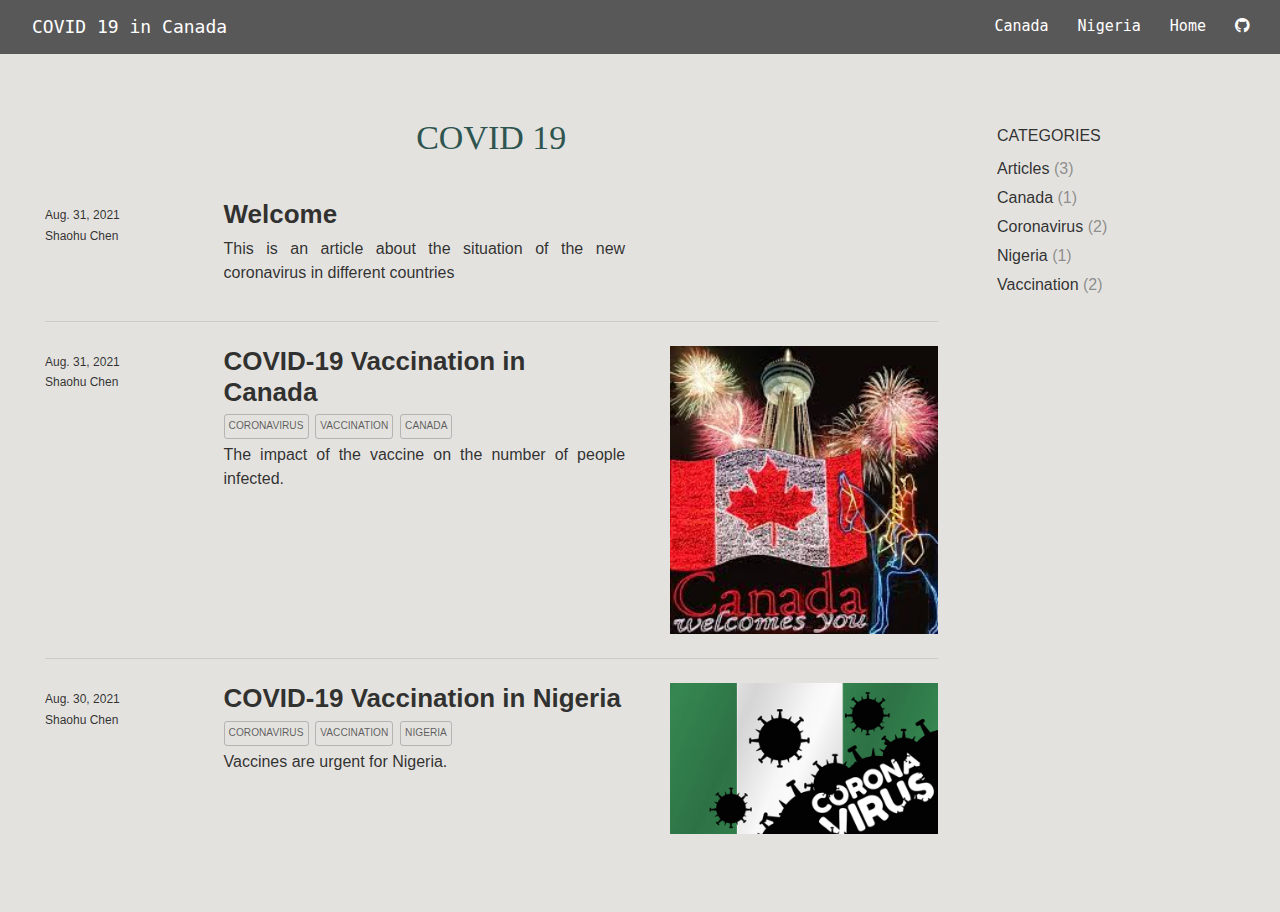
==== commit 56d6c75b: "finish blog2" ====
--- a/docs/index.html
+++ b/docs/index.html
@@ -7,6 +7,7 @@
   <meta name="viewport" content="width=device-width, initial-scale=1"/>
   <meta http-equiv="X-UA-Compatible" content="IE=Edge,chrome=1"/>
   <meta name="generator" content="distill" />
+  <link rel="alternate" type="application/rss+xml" href="git@github.com:etc5523-2021/blog-Klaus-csh.git/index.xml" />
 
   <style type="text/css">
   /* Hide doc at startup (prevent jankiness while JS renders/transforms) */
@@ -86,26 +87,26 @@
 </style>
 
   <!--radix_placeholder_meta_tags-->
-  <title>COVID 19 in Canada</title>
+  <title>COVID 19 in Canada: COVID 19</title>
 
 
 
 
   <!--  https://developers.facebook.com/docs/sharing/webmasters#markup -->
-  <meta property="og:title" content="COVID 19 in Canada"/>
+  <meta property="og:title" content="COVID 19 in Canada: COVID 19"/>
   <meta property="og:type" content="article"/>
   <meta property="og:locale" content="en_US"/>
   <meta property="og:site_name" content="COVID 19 in Canada"/>
 
   <!--  https://dev.twitter.com/cards/types/summary -->
   <meta property="twitter:card" content="summary"/>
-  <meta property="twitter:title" content="COVID 19 in Canada"/>
+  <meta property="twitter:title" content="COVID 19 in Canada: COVID 19"/>
 
   <!--/radix_placeholder_meta_tags-->
   <!--radix_placeholder_rmarkdown_metadata-->
 
   <script type="text/json" id="radix-rmarkdown-metadata">
-  {"type":"list","attributes":{"names":{"type":"character","attributes":{},"value":["title","site","listing"]}},"value":[{"type":"character","attributes":{},"value":["COVID 19 in Canada"]},{"type":"character","attributes":{},"value":["distill::distill_website"]},{"type":"character","attributes":{},"value":["posts"]}]}
+  {"type":"list","attributes":{"names":{"type":"character","attributes":{},"value":["title","site","listing","output"]}},"value":[{"type":"character","attributes":{},"value":["COVID 19"]},{"type":"character","attributes":{},"value":["distill::distill_website"]},{"type":"character","attributes":{},"value":["posts"]},{"type":"list","attributes":{"names":{"type":"character","attributes":{},"value":["distill::distill_article"]}},"value":[{"type":"list","attributes":{"names":{"type":"character","attributes":{},"value":["toc","toc_depth"]}},"value":[{"type":"logical","attributes":{},"value":[true]},{"type":"integer","attributes":{},"value":[2]}]}]}]}
   </script>
   <!--/radix_placeholder_rmarkdown_metadata-->
   <!--radix_placeholder_navigation_in_header-->
@@ -456,265 +457,6 @@
   <link href="site_libs/font-awesome-5.1.0/css/all.css" rel="stylesheet"/>
   <link href="site_libs/font-awesome-5.1.0/css/v4-shims.css" rel="stylesheet"/>
   <script src="site_libs/headroom-0.9.4/headroom.min.js"></script>
-  <script src="site_libs/autocomplete-0.37.1/autocomplete.min.js"></script>
-  <script src="site_libs/fuse-6.4.1/fuse.min.js"></script>
-
-  <script type="application/javascript">
-
-  function getMeta(metaName) {
-    var metas = document.getElementsByTagName('meta');
-    for (let i = 0; i < metas.length; i++) {
-      if (metas[i].getAttribute('name') === metaName) {
-        return metas[i].getAttribute('content');
-      }
-    }
-    return '';
-  }
-
-  function offsetURL(url) {
-    var offset = getMeta('distill:offset');
-    return offset ? offset + '/' + url : url;
-  }
-
-  function createFuseIndex() {
-
-    // create fuse index
-    var options = {
-      keys: [
-        { name: 'title', weight: 20 },
-        { name: 'categories', weight: 15 },
-        { name: 'description', weight: 10 },
-        { name: 'contents', weight: 5 },
-      ],
-      ignoreLocation: true,
-      threshold: 0
-    };
-    var fuse = new window.Fuse([], options);
-
-    // fetch the main search.json
-    return fetch(offsetURL('search.json'))
-      .then(function(response) {
-        if (response.status == 200) {
-          return response.json().then(function(json) {
-            // index main articles
-            json.articles.forEach(function(article) {
-              fuse.add(article);
-            });
-            // download collections and index their articles
-            return Promise.all(json.collections.map(function(collection) {
-              return fetch(offsetURL(collection)).then(function(response) {
-                if (response.status === 200) {
-                  return response.json().then(function(articles) {
-                    articles.forEach(function(article) {
-                      fuse.add(article);
-                    });
-                  })
-                } else {
-                  return Promise.reject(
-                    new Error('Unexpected status from search index request: ' +
-                              response.status)
-                  );
-                }
-              });
-            })).then(function() {
-              return fuse;
-            });
-          });
-
-        } else {
-          return Promise.reject(
-            new Error('Unexpected status from search index request: ' +
-                        response.status)
-          );
-        }
-      });
-  }
-
-  window.document.addEventListener("DOMContentLoaded", function (event) {
-
-    // get search element (bail if we don't have one)
-    var searchEl = window.document.getElementById('distill-search');
-    if (!searchEl)
-      return;
-
-    createFuseIndex()
-      .then(function(fuse) {
-
-        // make search box visible
-        searchEl.classList.remove('hidden');
-
-        // initialize autocomplete
-        var options = {
-          autoselect: true,
-          hint: false,
-          minLength: 2,
-        };
-        window.autocomplete(searchEl, options, [{
-          source: function(query, callback) {
-            const searchOptions = {
-              isCaseSensitive: false,
-              shouldSort: true,
-              minMatchCharLength: 2,
-              limit: 10,
-            };
-            var results = fuse.search(query, searchOptions);
-            callback(results
-              .map(function(result) { return result.item; })
-            );
-          },
-          templates: {
-            suggestion: function(suggestion) {
-              var img = suggestion.preview && Object.keys(suggestion.preview).length > 0
-                ? `<img src="${offsetURL(suggestion.preview)}"</img>`
-                : '';
-              var html = `
-                <div class="search-item">
-                  <h3>${suggestion.title}</h3>
-                  <div class="search-item-description">
-                    ${suggestion.description || ''}
-                  </div>
-                  <div class="search-item-preview">
-                    ${img}
-                  </div>
-                </div>
-              `;
-              return html;
-            }
-          }
-        }]).on('autocomplete:selected', function(event, suggestion) {
-          window.location.href = offsetURL(suggestion.path);
-        });
-        // remove inline display style on autocompleter (we want to
-        // manage responsive display via css)
-        $('.algolia-autocomplete').css("display", "");
-      })
-      .catch(function(error) {
-        console.log(error);
-      });
-
-  });
-
-  </script>
-
-  <style type="text/css">
-
-  .nav-search {
-    font-size: x-small;
-  }
-
-  /* Algolioa Autocomplete */
-
-  .algolia-autocomplete {
-    display: inline-block;
-    margin-left: 10px;
-    vertical-align: sub;
-    background-color: white;
-    color: black;
-    padding: 6px;
-    padding-top: 8px;
-    padding-bottom: 0;
-    border-radius: 6px;
-    border: 1px #0F2E3D solid;
-    width: 180px;
-  }
-
-
-  @media screen and (max-width: 768px) {
-    .distill-site-nav .algolia-autocomplete {
-      display: none;
-      visibility: hidden;
-    }
-    .distill-site-nav.responsive .algolia-autocomplete {
-      display: inline-block;
-      visibility: visible;
-    }
-    .distill-site-nav.responsive .algolia-autocomplete .aa-dropdown-menu {
-      margin-left: 0;
-      width: 400px;
-      max-height: 400px;
-    }
-  }
-
-  .algolia-autocomplete .aa-input, .algolia-autocomplete .aa-hint {
-    width: 90%;
-    outline: none;
-    border: none;
-  }
-
-  .algolia-autocomplete .aa-hint {
-    color: #999;
-  }
-  .algolia-autocomplete .aa-dropdown-menu {
-    width: 550px;
-    max-height: 70vh;
-    overflow-x: visible;
-    overflow-y: scroll;
-    padding: 5px;
-    margin-top: 3px;
-    margin-left: -150px;
-    background-color: #fff;
-    border-radius: 5px;
-    border: 1px solid #999;
-    border-top: none;
-  }
-
-  .algolia-autocomplete .aa-dropdown-menu .aa-suggestion {
-    cursor: pointer;
-    padding: 5px 4px;
-    border-bottom: 1px solid #eee;
-  }
-
-  .algolia-autocomplete .aa-dropdown-menu .aa-suggestion:last-of-type {
-    border-bottom: none;
-    margin-bottom: 2px;
-  }
-
-  .algolia-autocomplete .aa-dropdown-menu .aa-suggestion .search-item {
-    overflow: hidden;
-    font-size: 0.8em;
-    line-height: 1.4em;
-  }
-
-  .algolia-autocomplete .aa-dropdown-menu .aa-suggestion .search-item h3 {
-    font-size: 1rem;
-    margin-block-start: 0;
-    margin-block-end: 5px;
-  }
-
-  .algolia-autocomplete .aa-dropdown-menu .aa-suggestion .search-item-description {
-    display: inline-block;
-    overflow: hidden;
-    height: 2.8em;
-    width: 80%;
-    margin-right: 4%;
-  }
-
-  .algolia-autocomplete .aa-dropdown-menu .aa-suggestion .search-item-preview {
-    display: inline-block;
-    width: 15%;
-  }
-
-  .algolia-autocomplete .aa-dropdown-menu .aa-suggestion .search-item-preview img {
-    height: 3em;
-    width: auto;
-    display: none;
-  }
-
-  .algolia-autocomplete .aa-dropdown-menu .aa-suggestion .search-item-preview img[src] {
-    display: initial;
-  }
-
-  .algolia-autocomplete .aa-dropdown-menu .aa-suggestion.aa-cursor {
-    background-color: #eee;
-  }
-  .algolia-autocomplete .aa-dropdown-menu .aa-suggestion em {
-    font-weight: bold;
-    font-style: normal;
-  }
-
-  </style>
-
-
   <!--/radix_placeholder_navigation_in_header-->
   <!--radix_placeholder_distill-->
 
@@ -2095,7 +1837,7 @@
 <!--radix_placeholder_front_matter-->
 
 <script id="distill-front-matter" type="text/json">
-{"title":"COVID 19 in Canada","authors":[]}
+{"title":"COVID 19","authors":[]}
 </script>
 
 <!--/radix_placeholder_front_matter-->
@@ -2104,11 +1846,14 @@
 <nav class="distill-site-nav distill-site-header">
 <div class="nav-left">
 <a href="index.html" class="title">COVID 19 in Canada</a>
-<input id="distill-search" class="nav-search hidden" type="text" placeholder="Search..."/>
 </div>
 <div class="nav-right">
+<a href="posts/2021-08-31-covid/index.html">Canada</a>
+<a href="posts/2021-09-08-covid-19-vaccination-in-nigeria/index.html">Nigeria</a>
 <a href="index.html">Home</a>
-<a href="about.html">About</a>
+<a href="https://github.com/etc5523-2021/blog-Klaus-csh.git">
+<i class="fa fa-github" aria-hidden="true"></i>
+</a>
 <a href="javascript:void(0);" class="nav-toggle">&#9776;</a>
 </div>
 </nav>
@@ -2250,17 +1995,53 @@
 
 <div class="posts-container posts-with-sidebar posts-apply-limit l-screen-inset">
 <div class="posts-list">
-<h1 class="posts-list-caption" data-caption="COVID 19 in Canada">COVID 19 in Canada</h1>
+<h1 class="posts-list-caption" data-caption="COVID 19">COVID 19</h1>
+<a href="posts/welcome/" class="post-preview">
+<script class="post-metadata" type="text/json">{"categories":[]}</script>
+<div class="metadata">
+<div class="publishedDate">Aug. 31, 2021</div>
+<div class="dt-authors">
+<div class="dt-author">Shaohu Chen</div>
+</div>
+</div>
+<div class="thumbnail"></div>
+<div class="description">
+<h2>Welcome</h2>
+<div class="dt-tags"></div>
+<p>This is an article about the situation of the new coronavirus in different countries</p>
+</div>
+</a>
+<a href="posts/2021-08-31-covid/" class="post-preview">
+<script class="post-metadata" type="text/json">{"categories":["Coronavirus","Vaccination","Canada"]}</script>
+<div class="metadata">
+<div class="publishedDate">Aug. 31, 2021</div>
+<div class="dt-authors">
+<div class="dt-author">Shaohu Chen</div>
+</div>
+</div>
+<div class="thumbnail">
+<img src="posts/2021-08-31-covid/images/canada_newyear.jpg"/>
+</div>
+<div class="description">
+<h2>COVID-19 Vaccination in Canada</h2>
+<div class="dt-tags">
+<div class="dt-tag">Coronavirus</div>
+<div class="dt-tag">Vaccination</div>
+<div class="dt-tag">Canada</div>
+</div>
+<p>The impact of the vaccine on the number of people infected.</p>
+</div>
+</a>
 <a href="posts/2021-09-08-covid-19-vaccination-in-nigeria/" class="post-preview">
 <script class="post-metadata" type="text/json">{"categories":["Coronavirus","Vaccination","Nigeria"]}</script>
 <div class="metadata">
-<div class="publishedDate">Sept. 7, 2021</div>
+<div class="publishedDate">Aug. 30, 2021</div>
 <div class="dt-authors">
 <div class="dt-author">Shaohu Chen</div>
 </div>
 </div>
 <div class="thumbnail">
-<img src="posts/2021-09-08-covid-19-vaccination-in-nigeria/covid-19-vaccination-in-nigeria_files/figure-html5/unnamed-chunk-5-1.png"/>
+<img src="posts/2021-09-08-covid-19-vaccination-in-nigeria/images/C-virus-1280x720.jpg"/>
 </div>
 <div class="description">
 <h2>COVID-19 Vaccination in Nigeria</h2>
@@ -2269,41 +2050,7 @@
 <div class="dt-tag">Vaccination</div>
 <div class="dt-tag">Nigeria</div>
 </div>
-<p>A short description of the post.</p>
-</div>
-</a>
-<a href="posts/welcome/" class="post-preview">
-<script class="post-metadata" type="text/json">{"categories":[]}</script>
-<div class="metadata">
-<div class="publishedDate">Sept. 1, 2021</div>
-<div class="dt-authors">
-<div class="dt-author">Shaohu Chen</div>
-</div>
-</div>
-<div class="thumbnail">
-<img/>
-</div>
-<div class="description">
-<h2>Welcome</h2>
-<div class="dt-tags"></div>
-<p>This is an article about the situation of the new coronavirus in Canada</p>
-</div>
-</a>
-<a href="posts/2021-08-31-covid/" class="post-preview">
-<script class="post-metadata" type="text/json">{"categories":[]}</script>
-<div class="metadata">
-<div class="publishedDate">Aug. 31, 2021</div>
-<div class="dt-authors">
-<div class="dt-author">Shaohu Chen</div>
-</div>
-</div>
-<div class="thumbnail">
-<img src="posts/2021-08-31-covid/images/canada_newyear.jpg"/>
-</div>
-<div class="description">
-<h2>COVID</h2>
-<div class="dt-tags"></div>
-<p>The impact of the vaccine on the number of people infected.</p>
+<p>Vaccines are urgent for Nigeria.</p>
 </div>
 </a>
 </div>
@@ -2316,8 +2063,12 @@
 <span class="category-count">(3)</span>
 </li>
 <li>
+<a href="#category:Canada">Canada</a>
+<span class="category-count">(1)</span>
+</li>
+<li>
 <a href="#category:Coronavirus">Coronavirus</a>
-<span class="category-count">(1)</span>
+<span class="category-count">(2)</span>
 </li>
 <li>
 <a href="#category:Nigeria">Nigeria</a>
@@ -2325,7 +2076,7 @@
 </li>
 <li>
 <a href="#category:Vaccination">Vaccination</a>
-<span class="category-count">(1)</span>
+<span class="category-count">(2)</span>
 </li>
 </ul>
 </div>
@@ -2347,34 +2098,10 @@
   ------------------------ 
 
 <div class="d-title">
-<h1>COVID 19 in Canada</h1>
+<h1>COVID 19</h1>
 <!--radix_placeholder_categories-->
 <!--/radix_placeholder_categories-->
 
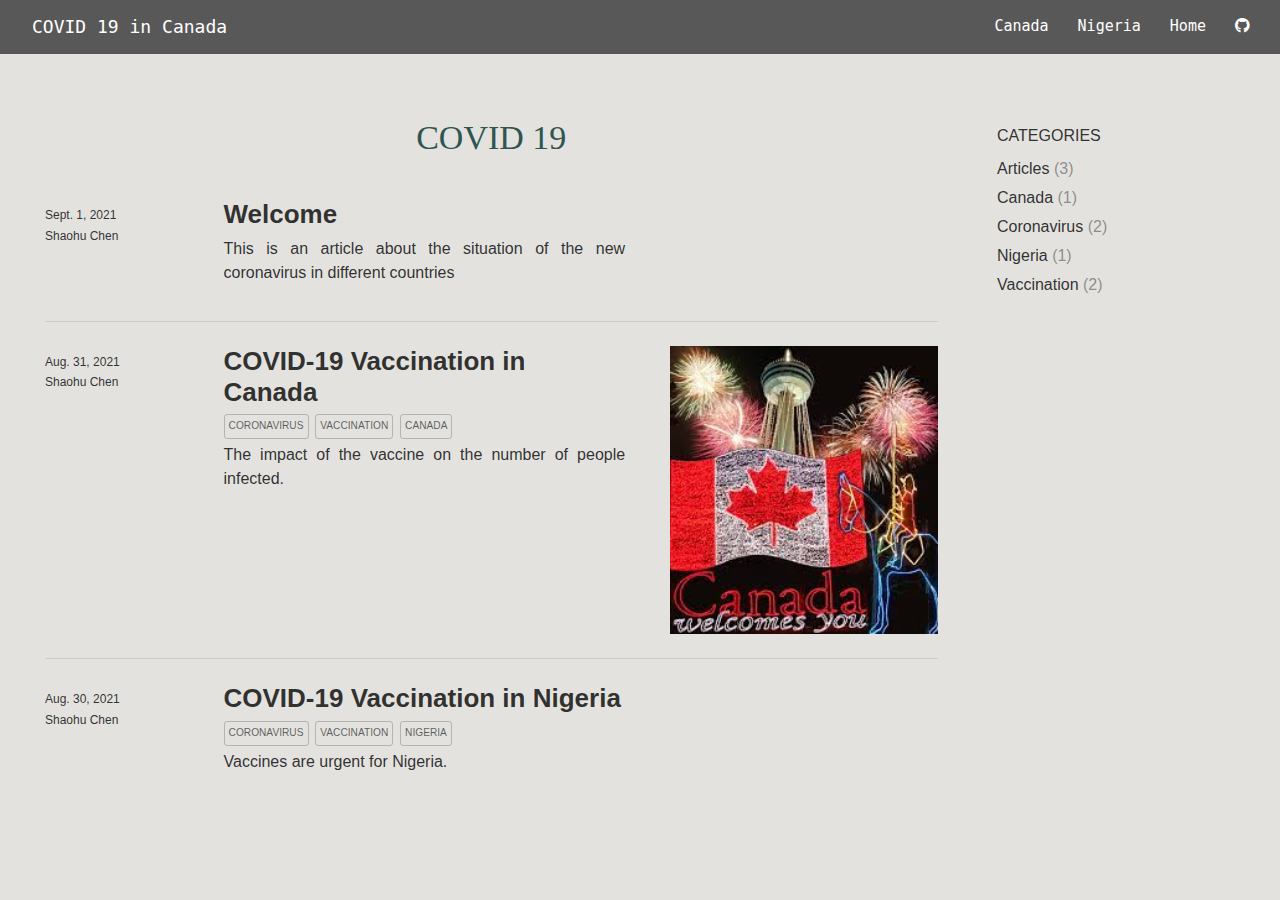
==== commit a81731b9: "finish second blog" ====
--- a/docs/index.html
+++ b/docs/index.html
@@ -1,2131 +1,2120 @@
-<!DOCTYPE html>
-
-<html xmlns="http://www.w3.org/1999/xhtml" lang="" xml:lang="">
-
-<head>
-  <meta charset="utf-8"/>
-  <meta name="viewport" content="width=device-width, initial-scale=1"/>
-  <meta http-equiv="X-UA-Compatible" content="IE=Edge,chrome=1"/>
-  <meta name="generator" content="distill" />
-  <link rel="alternate" type="application/rss+xml" href="git@github.com:etc5523-2021/blog-Klaus-csh.git/index.xml" />
-
-  <style type="text/css">
-  /* Hide doc at startup (prevent jankiness while JS renders/transforms) */
-  body {
-    visibility: hidden;
-  }
-  </style>
-
- <!--radix_placeholder_import_source-->
- <!--/radix_placeholder_import_source-->
-
-<style type="text/css">code{white-space: pre;}</style>
-<style type="text/css" data-origin="pandoc">
-pre > code.sourceCode { white-space: pre; position: relative; }
-pre > code.sourceCode > span { display: inline-block; line-height: 1.25; }
-pre > code.sourceCode > span:empty { height: 1.2em; }
-.sourceCode { overflow: visible; }
-code.sourceCode > span { color: inherit; text-decoration: inherit; }
-div.sourceCode { margin: 1em 0; }
-pre.sourceCode { margin: 0; }
-@media screen {
-div.sourceCode { overflow: auto; }
-}
-@media print {
-pre > code.sourceCode { white-space: pre-wrap; }
-pre > code.sourceCode > span { text-indent: -5em; padding-left: 5em; }
-}
-pre.numberSource code
-  { counter-reset: source-line 0; }
-pre.numberSource code > span
-  { position: relative; left: -4em; counter-increment: source-line; }
-pre.numberSource code > span > a:first-child::before
-  { content: counter(source-line);
-    position: relative; left: -1em; text-align: right; vertical-align: baseline;
-    border: none; display: inline-block;
-    -webkit-touch-callout: none; -webkit-user-select: none;
-    -khtml-user-select: none; -moz-user-select: none;
-    -ms-user-select: none; user-select: none;
-    padding: 0 4px; width: 4em;
-    color: #aaaaaa;
-  }
-pre.numberSource { margin-left: 3em; border-left: 1px solid #aaaaaa;  padding-left: 4px; }
-div.sourceCode
-  {   }
-@media screen {
-pre > code.sourceCode > span > a:first-child::before { text-decoration: underline; }
-}
-code span.al { color: #ad0000; } /* Alert */
-code span.an { color: #5e5e5e; } /* Annotation */
-code span.at { color: #20794d; } /* Attribute */
-code span.bn { color: #ad0000; } /* BaseN */
-code span.bu { } /* BuiltIn */
-code span.cf { color: #007ba5; } /* ControlFlow */
-code span.ch { color: #20794d; } /* Char */
-code span.cn { color: #8f5902; } /* Constant */
-code span.co { color: #5e5e5e; } /* Comment */
-code span.cv { color: #5e5e5e; font-style: italic; } /* CommentVar */
-code span.do { color: #5e5e5e; font-style: italic; } /* Documentation */
-code span.dt { color: #ad0000; } /* DataType */
-code span.dv { color: #ad0000; } /* DecVal */
-code span.er { color: #ad0000; } /* Error */
-code span.ex { } /* Extension */
-code span.fl { color: #ad0000; } /* Float */
-code span.fu { color: #4758ab; } /* Function */
-code span.im { } /* Import */
-code span.in { color: #5e5e5e; } /* Information */
-code span.kw { color: #007ba5; } /* Keyword */
-code span.op { color: #5e5e5e; } /* Operator */
-code span.ot { color: #007ba5; } /* Other */
-code span.pp { color: #ad0000; } /* Preprocessor */
-code span.sc { color: #20794d; } /* SpecialChar */
-code span.ss { color: #20794d; } /* SpecialString */
-code span.st { color: #20794d; } /* String */
-code span.va { color: #111111; } /* Variable */
-code span.vs { color: #20794d; } /* VerbatimString */
-code span.wa { color: #5e5e5e; font-style: italic; } /* Warning */
-</style>
-
-  <!--radix_placeholder_meta_tags-->
-  <title>COVID 19 in Canada: COVID 19</title>
-
-
-
-
-  <!--  https://developers.facebook.com/docs/sharing/webmasters#markup -->
-  <meta property="og:title" content="COVID 19 in Canada: COVID 19"/>
-  <meta property="og:type" content="article"/>
-  <meta property="og:locale" content="en_US"/>
-  <meta property="og:site_name" content="COVID 19 in Canada"/>
-
-  <!--  https://dev.twitter.com/cards/types/summary -->
-  <meta property="twitter:card" content="summary"/>
-  <meta property="twitter:title" content="COVID 19 in Canada: COVID 19"/>
-
-  <!--/radix_placeholder_meta_tags-->
-  <!--radix_placeholder_rmarkdown_metadata-->
-
-  <script type="text/json" id="radix-rmarkdown-metadata">
-  {"type":"list","attributes":{"names":{"type":"character","attributes":{},"value":["title","site","listing","output"]}},"value":[{"type":"character","attributes":{},"value":["COVID 19"]},{"type":"character","attributes":{},"value":["distill::distill_website"]},{"type":"character","attributes":{},"value":["posts"]},{"type":"list","attributes":{"names":{"type":"character","attributes":{},"value":["distill::distill_article"]}},"value":[{"type":"list","attributes":{"names":{"type":"character","attributes":{},"value":["toc","toc_depth"]}},"value":[{"type":"logical","attributes":{},"value":[true]},{"type":"integer","attributes":{},"value":[2]}]}]}]}
-  </script>
-  <!--/radix_placeholder_rmarkdown_metadata-->
-  <!--radix_placeholder_navigation_in_header-->
-  <meta name="distill:offset" content=""/>
-
-  <script type="application/javascript">
-
-    window.headroom_prevent_pin = false;
-
-    window.document.addEventListener("DOMContentLoaded", function (event) {
-
-      // initialize headroom for banner
-      var header = $('header').get(0);
-      var headerHeight = header.offsetHeight;
-      var headroom = new Headroom(header, {
-        tolerance: 5,
-        onPin : function() {
-          if (window.headroom_prevent_pin) {
-            window.headroom_prevent_pin = false;
-            headroom.unpin();
-          }
-        }
-      });
-      headroom.init();
-      if(window.location.hash)
-        headroom.unpin();
-      $(header).addClass('headroom--transition');
-
-      // offset scroll location for banner on hash change
-      // (see: https://github.com/WickyNilliams/headroom.js/issues/38)
-      window.addEventListener("hashchange", function(event) {
-        window.scrollTo(0, window.pageYOffset - (headerHeight + 25));
-      });
-
-      // responsive menu
-      $('.distill-site-header').each(function(i, val) {
-        var topnav = $(this);
-        var toggle = topnav.find('.nav-toggle');
-        toggle.on('click', function() {
-          topnav.toggleClass('responsive');
-        });
-      });
-
-      // nav dropdowns
-      $('.nav-dropbtn').click(function(e) {
-        $(this).next('.nav-dropdown-content').toggleClass('nav-dropdown-active');
-        $(this).parent().siblings('.nav-dropdown')
-           .children('.nav-dropdown-content').removeClass('nav-dropdown-active');
-      });
-      $("body").click(function(e){
-        $('.nav-dropdown-content').removeClass('nav-dropdown-active');
-      });
-      $(".nav-dropdown").click(function(e){
-        e.stopPropagation();
-      });
-    });
-  </script>
-
-  <style type="text/css">
-
-  /* Theme (user-documented overrideables for nav appearance) */
-
-  .distill-site-nav {
-    color: rgba(255, 255, 255, 0.8);
-    background-color: #0F2E3D;
-    font-size: 15px;
-    font-weight: 300;
-  }
-
-  .distill-site-nav a {
-    color: inherit;
-    text-decoration: none;
-  }
-
-  .distill-site-nav a:hover {
-    color: white;
-  }
-
-  @media print {
-    .distill-site-nav {
-      display: none;
-    }
-  }
-
-  .distill-site-header {
-
-  }
-
-  .distill-site-footer {
-
-  }
-
-
-  /* Site Header */
-
-  .distill-site-header {
-    width: 100%;
-    box-sizing: border-box;
-    z-index: 3;
-  }
-
-  .distill-site-header .nav-left {
-    display: inline-block;
-    margin-left: 8px;
-  }
-
-  @media screen and (max-width: 768px) {
-    .distill-site-header .nav-left {
-      margin-left: 0;
-    }
-  }
-
-
-  .distill-site-header .nav-right {
-    float: right;
-    margin-right: 8px;
-  }
-
-  .distill-site-header a,
-  .distill-site-header .title {
-    display: inline-block;
-    text-align: center;
-    padding: 14px 10px 14px 10px;
-  }
-
-  .distill-site-header .title {
-    font-size: 18px;
-    min-width: 150px;
-  }
-
-  .distill-site-header .logo {
-    padding: 0;
-  }
-
-  .distill-site-header .logo img {
-    display: none;
-    max-height: 20px;
-    width: auto;
-    margin-bottom: -4px;
-  }
-
-  .distill-site-header .nav-image img {
-    max-height: 18px;
-    width: auto;
-    display: inline-block;
-    margin-bottom: -3px;
-  }
-
-
-
-  @media screen and (min-width: 1000px) {
-    .distill-site-header .logo img {
-      display: inline-block;
-    }
-    .distill-site-header .nav-left {
-      margin-left: 20px;
-    }
-    .distill-site-header .nav-right {
-      margin-right: 20px;
-    }
-    .distill-site-header .title {
-      padding-left: 12px;
-    }
-  }
-
-
-  .distill-site-header .nav-toggle {
-    display: none;
-  }
-
-  .nav-dropdown {
-    display: inline-block;
-    position: relative;
-  }
-
-  .nav-dropdown .nav-dropbtn {
-    border: none;
-    outline: none;
-    color: rgba(255, 255, 255, 0.8);
-    padding: 16px 10px;
-    background-color: transparent;
-    font-family: inherit;
-    font-size: inherit;
-    font-weight: inherit;
-    margin: 0;
-    margin-top: 1px;
-    z-index: 2;
-  }
-
-  .nav-dropdown-content {
-    display: none;
-    position: absolute;
-    background-color: white;
-    min-width: 200px;
-    border: 1px solid rgba(0,0,0,0.15);
-    border-radius: 4px;
-    box-shadow: 0px 8px 16px 0px rgba(0,0,0,0.1);
-    z-index: 1;
-    margin-top: 2px;
-    white-space: nowrap;
-    padding-top: 4px;
-    padding-bottom: 4px;
-  }
-
-  .nav-dropdown-content hr {
-    margin-top: 4px;
-    margin-bottom: 4px;
-    border: none;
-    border-bottom: 1px solid rgba(0, 0, 0, 0.1);
-  }
-
-  .nav-dropdown-active {
-    display: block;
-  }
-
-  .nav-dropdown-content a, .nav-dropdown-content .nav-dropdown-header {
-    color: black;
-    padding: 6px 24px;
-    text-decoration: none;
-    display: block;
-    text-align: left;
-  }
-
-  .nav-dropdown-content .nav-dropdown-header {
-    display: block;
-    padding: 5px 24px;
-    padding-bottom: 0;
-    text-transform: uppercase;
-    font-size: 14px;
-    color: #999999;
-    white-space: nowrap;
-  }
-
-  .nav-dropdown:hover .nav-dropbtn {
-    color: white;
-  }
-
-  .nav-dropdown-content a:hover {
-    background-color: #ddd;
-    color: black;
-  }
-
-  .nav-right .nav-dropdown-content {
-    margin-left: -45%;
-    right: 0;
-  }
-
-  @media screen and (max-width: 768px) {
-    .distill-site-header a, .distill-site-header .nav-dropdown  {display: none;}
-    .distill-site-header a.nav-toggle {
-      float: right;
-      display: block;
-    }
-    .distill-site-header .title {
-      margin-left: 0;
-    }
-    .distill-site-header .nav-right {
-      margin-right: 0;
-    }
-    .distill-site-header {
-      overflow: hidden;
-    }
-    .nav-right .nav-dropdown-content {
-      margin-left: 0;
-    }
-  }
-
-
-  @media screen and (max-width: 768px) {
-    .distill-site-header.responsive {position: relative; min-height: 500px; }
-    .distill-site-header.responsive a.nav-toggle {
-      position: absolute;
-      right: 0;
-      top: 0;
-    }
-    .distill-site-header.responsive a,
-    .distill-site-header.responsive .nav-dropdown {
-      display: block;
-      text-align: left;
-    }
-    .distill-site-header.responsive .nav-left,
-    .distill-site-header.responsive .nav-right {
-      width: 100%;
-    }
-    .distill-site-header.responsive .nav-dropdown {float: none;}
-    .distill-site-header.responsive .nav-dropdown-content {position: relative;}
-    .distill-site-header.responsive .nav-dropdown .nav-dropbtn {
-      display: block;
-      width: 100%;
-      text-align: left;
-    }
-  }
-
-  /* Site Footer */
-
-  .distill-site-footer {
-    width: 100%;
-    overflow: hidden;
-    box-sizing: border-box;
-    z-index: 3;
-    margin-top: 30px;
-    padding-top: 30px;
-    padding-bottom: 30px;
-    text-align: center;
-  }
-
-  /* Headroom */
-
-  d-title {
-    padding-top: 6rem;
-  }
-
-  @media print {
-    d-title {
-      padding-top: 4rem;
-    }
-  }
-
-  .headroom {
-    z-index: 1000;
-    position: fixed;
-    top: 0;
-    left: 0;
-    right: 0;
-  }
-
-  .headroom--transition {
-    transition: all .4s ease-in-out;
-  }
-
-  .headroom--unpinned {
-    top: -100px;
-  }
-
-  .headroom--pinned {
-    top: 0;
-  }
-
-  /* adjust viewport for navbar height */
-  /* helps vertically center bootstrap (non-distill) content */
-  .min-vh-100 {
-    min-height: calc(100vh - 100px) !important;
-  }
-
-  </style>
-
-  <script src="site_libs/jquery-1.11.3/jquery.min.js"></script>
-  <link href="site_libs/font-awesome-5.1.0/css/all.css" rel="stylesheet"/>
-  <link href="site_libs/font-awesome-5.1.0/css/v4-shims.css" rel="stylesheet"/>
-  <script src="site_libs/headroom-0.9.4/headroom.min.js"></script>
-  <!--/radix_placeholder_navigation_in_header-->
-  <!--radix_placeholder_distill-->
-
-  <style type="text/css">
-
-  body {
-    background-color: white;
-  }
-
-  .pandoc-table {
-    width: 100%;
-  }
-
-  .pandoc-table>caption {
-    margin-bottom: 10px;
-  }
-
-  .pandoc-table th:not([align]) {
-    text-align: left;
-  }
-
-  .pagedtable-footer {
-    font-size: 15px;
-  }
-
-  d-byline .byline {
-    grid-template-columns: 2fr 2fr;
-  }
-
-  d-byline .byline h3 {
-    margin-block-start: 1.5em;
-  }
-
-  d-byline .byline .authors-affiliations h3 {
-    margin-block-start: 0.5em;
-  }
-
-  .authors-affiliations .orcid-id {
-    width: 16px;
-    height:16px;
-    margin-left: 4px;
-    margin-right: 4px;
-    vertical-align: middle;
-    padding-bottom: 2px;
-  }
-
-  d-title .dt-tags {
-    margin-top: 1em;
-    grid-column: text;
-  }
-
-  .dt-tags .dt-tag {
-    text-decoration: none;
-    display: inline-block;
-    color: rgba(0,0,0,0.6);
-    padding: 0em 0.4em;
-    margin-right: 0.5em;
-    margin-bottom: 0.4em;
-    font-size: 70%;
-    border: 1px solid rgba(0,0,0,0.2);
-    border-radius: 3px;
-    text-transform: uppercase;
-    font-weight: 500;
-  }
-
-  d-article table.gt_table td,
-  d-article table.gt_table th {
-    border-bottom: none;
-  }
-
-  .html-widget {
-    margin-bottom: 2.0em;
-  }
-
-  .l-screen-inset {
-    padding-right: 16px;
-  }
-
-  .l-screen .caption {
-    margin-left: 10px;
-  }
-
-  .shaded {
-    background: rgb(247, 247, 247);
-    padding-top: 20px;
-    padding-bottom: 20px;
-    border-top: 1px solid rgba(0, 0, 0, 0.1);
-    border-bottom: 1px solid rgba(0, 0, 0, 0.1);
-  }
-
-  .shaded .html-widget {
-    margin-bottom: 0;
-    border: 1px solid rgba(0, 0, 0, 0.1);
-  }
-
-  .shaded .shaded-content {
-    background: white;
-  }
-
-  .text-output {
-    margin-top: 0;
-    line-height: 1.5em;
-  }
-
-  .hidden {
-    display: none !important;
-  }
-
-  d-article {
-    padding-top: 2.5rem;
-    padding-bottom: 30px;
-  }
-
-  d-appendix {
-    padding-top: 30px;
-  }
-
-  d-article>p>img {
-    width: 100%;
-  }
-
-  d-article h2 {
-    margin: 1rem 0 1.5rem 0;
-  }
-
-  d-article h3 {
-    margin-top: 1.5rem;
-  }
-
-  d-article iframe {
-    border: 1px solid rgba(0, 0, 0, 0.1);
-    margin-bottom: 2.0em;
-    width: 100%;
-  }
-
-  /* Tweak code blocks */
-
-  d-article div.sourceCode code,
-  d-article pre code {
-    font-family: Consolas, Monaco, 'Andale Mono', 'Ubuntu Mono', monospace;
-  }
-
-  d-article pre,
-  d-article div.sourceCode,
-  d-article div.sourceCode pre {
-    overflow: auto;
-  }
-
-  d-article div.sourceCode {
-    background-color: white;
-  }
-
-  d-article div.sourceCode pre {
-    padding-left: 10px;
-    font-size: 12px;
-    border-left: 2px solid rgba(0,0,0,0.1);
-  }
-
-  d-article pre {
-    font-size: 12px;
-    color: black;
-    background: none;
-    margin-top: 0;
-    text-align: left;
-    white-space: pre;
-    word-spacing: normal;
-    word-break: normal;
-    word-wrap: normal;
-    line-height: 1.5;
-
-    -moz-tab-size: 4;
-    -o-tab-size: 4;
-    tab-size: 4;
-
-    -webkit-hyphens: none;
-    -moz-hyphens: none;
-    -ms-hyphens: none;
-    hyphens: none;
-  }
-
-  d-article pre a {
-    border-bottom: none;
-  }
-
-  d-article pre a:hover {
-    border-bottom: none;
-    text-decoration: underline;
-  }
-
-  d-article details {
-    grid-column: text;
-    margin-bottom: 0.8em;
-  }
-
-  @media(min-width: 768px) {
-
-  d-article pre,
-  d-article div.sourceCode,
-  d-article div.sourceCode pre {
-    overflow: visible !important;
-  }
-
-  d-article div.sourceCode pre {
-    padding-left: 18px;
-    font-size: 14px;
-  }
-
-  d-article pre {
-    font-size: 14px;
-  }
-
-  }
-
-  figure img.external {
-    background: white;
-    border: 1px solid rgba(0, 0, 0, 0.1);
-    box-shadow: 0 1px 8px rgba(0, 0, 0, 0.1);
-    padding: 18px;
-    box-sizing: border-box;
-  }
-
-  /* CSS for d-contents */
-
-  .d-contents {
-    grid-column: text;
-    color: rgba(0,0,0,0.8);
-    font-size: 0.9em;
-    padding-bottom: 1em;
-    margin-bottom: 1em;
-    padding-bottom: 0.5em;
-    margin-bottom: 1em;
-    padding-left: 0.25em;
-    justify-self: start;
-  }
-
-  @media(min-width: 1000px) {
-    .d-contents.d-contents-float {
-      height: 0;
-      grid-column-start: 1;
-      grid-column-end: 4;
-      justify-self: center;
-      padding-right: 3em;
-      padding-left: 2em;
-    }
-  }
-
-  .d-contents nav h3 {
-    font-size: 18px;
-    margin-top: 0;
-    margin-bottom: 1em;
-  }
-
-  .d-contents li {
-    list-style-type: none
-  }
-
-  .d-contents nav > ul {
-    padding-left: 0;
-  }
-
-  .d-contents ul {
-    padding-left: 1em
-  }
-
-  .d-contents nav ul li {
-    margin-top: 0.6em;
-    margin-bottom: 0.2em;
-  }
-
-  .d-contents nav a {
-    font-size: 13px;
-    border-bottom: none;
-    text-decoration: none
-    color: rgba(0, 0, 0, 0.8);
-  }
-
-  .d-contents nav a:hover {
-    text-decoration: underline solid rgba(0, 0, 0, 0.6)
-  }
-
-  .d-contents nav > ul > li > a {
-    font-weight: 600;
-  }
-
-  .d-contents nav > ul > li > ul {
-    font-weight: inherit;
-  }
-
-  .d-contents nav > ul > li > ul > li {
-    margin-top: 0.2em;
-  }
-
-
-  .d-contents nav ul {
-    margin-top: 0;
-    margin-bottom: 0.25em;
-  }
-
-  .d-article-with-toc h2:nth-child(2) {
-    margin-top: 0;
-  }
-
-
-  /* Figure */
-
-  .figure {
-    position: relative;
-    margin-bottom: 2.5em;
-    margin-top: 1.5em;
-  }
-
-  .figure img {
-    width: 100%;
-  }
-
-  .figure .caption {
-    color: rgba(0, 0, 0, 0.6);
-    font-size: 12px;
-    line-height: 1.5em;
-  }
-
-  .figure img.external {
-    background: white;
-    border: 1px solid rgba(0, 0, 0, 0.1);
-    box-shadow: 0 1px 8px rgba(0, 0, 0, 0.1);
-    padding: 18px;
-    box-sizing: border-box;
-  }
-
-  .figure .caption a {
-    color: rgba(0, 0, 0, 0.6);
-  }
-
-  .figure .caption b,
-  .figure .caption strong, {
-    font-weight: 600;
-    color: rgba(0, 0, 0, 1.0);
-  }
-
-  /* Citations */
-
-  d-article .citation {
-    color: inherit;
-    cursor: inherit;
-  }
-
-  div.hanging-indent{
-    margin-left: 1em; text-indent: -1em;
-  }
-
-  /* Citation hover box */
-
-  .tippy-box[data-theme~=light-border] {
-    background-color: rgba(250, 250, 250, 0.95);
-  }
-
-  .tippy-content > p {
-    margin-bottom: 0;
-    padding: 2px;
-  }
-
-
-  /* Tweak 1000px media break to show more text */
-
-  @media(min-width: 1000px) {
-    .base-grid,
-    distill-header,
-    d-title,
-    d-abstract,
-    d-article,
-    d-appendix,
-    distill-appendix,
-    d-byline,
-    d-footnote-list,
-    d-citation-list,
-    distill-footer {
-      grid-template-columns: [screen-start] 1fr [page-start kicker-start] 80px [middle-start] 50px [text-start kicker-end] 65px 65px 65px 65px 65px 65px 65px 65px [text-end gutter-start] 65px [middle-end] 65px [page-end gutter-end] 1fr [screen-end];
-      grid-column-gap: 16px;
-    }
-
-    .grid {
-      grid-column-gap: 16px;
-    }
-
-    d-article {
-      font-size: 1.06rem;
-      line-height: 1.7em;
-    }
-    figure .caption, .figure .caption, figure figcaption {
-      font-size: 13px;
-    }
-  }
-
-  @media(min-width: 1180px) {
-    .base-grid,
-    distill-header,
-    d-title,
-    d-abstract,
-    d-article,
-    d-appendix,
-    distill-appendix,
-    d-byline,
-    d-footnote-list,
-    d-citation-list,
-    distill-footer {
-      grid-template-columns: [screen-start] 1fr [page-start kicker-start] 60px [middle-start] 60px [text-start kicker-end] 60px 60px 60px 60px 60px 60px 60px 60px [text-end gutter-start] 60px [middle-end] 60px [page-end gutter-end] 1fr [screen-end];
-      grid-column-gap: 32px;
-    }
-
-    .grid {
-      grid-column-gap: 32px;
-    }
-  }
-
-
-  /* Get the citation styles for the appendix (not auto-injected on render since
-     we do our own rendering of the citation appendix) */
-
-  d-appendix .citation-appendix,
-  .d-appendix .citation-appendix {
-    font-size: 11px;
-    line-height: 15px;
-    border-left: 1px solid rgba(0, 0, 0, 0.1);
-    padding-left: 18px;
-    border: 1px solid rgba(0,0,0,0.1);
-    background: rgba(0, 0, 0, 0.02);
-    padding: 10px 18px;
-    border-radius: 3px;
-    color: rgba(150, 150, 150, 1);
-    overflow: hidden;
-    margin-top: -12px;
-    white-space: pre-wrap;
-    word-wrap: break-word;
-  }
-
-  /* Include appendix styles here so they can be overridden */
-
-  d-appendix {
-    contain: layout style;
-    font-size: 0.8em;
-    line-height: 1.7em;
-    margin-top: 60px;
-    margin-bottom: 0;
-    border-top: 1px solid rgba(0, 0, 0, 0.1);
-    color: rgba(0,0,0,0.5);
-    padding-top: 60px;
-    padding-bottom: 48px;
-  }
-
-  d-appendix h3 {
-    grid-column: page-start / text-start;
-    font-size: 15px;
-    font-weight: 500;
-    margin-top: 1em;
-    margin-bottom: 0;
-    color: rgba(0,0,0,0.65);
-  }
-
-  d-appendix h3 + * {
-    margin-top: 1em;
-  }
-
-  d-appendix ol {
-    padding: 0 0 0 15px;
-  }
-
-  @media (min-width: 768px) {
-    d-appendix ol {
-      padding: 0 0 0 30px;
-      margin-left: -30px;
-    }
-  }
-
-  d-appendix li {
-    margin-bottom: 1em;
-  }
-
-  d-appendix a {
-    color: rgba(0, 0, 0, 0.6);
-  }
-
-  d-appendix > * {
-    grid-column: text;
-  }
-
-  d-appendix > d-footnote-list,
-  d-appendix > d-citation-list,
-  d-appendix > distill-appendix {
-    grid-column: screen;
-  }
-
-  /* Include footnote styles here so they can be overridden */
-
-  d-footnote-list {
-    contain: layout style;
-  }
-
-  d-footnote-list > * {
-    grid-column: text;
-  }
-
-  d-footnote-list a.footnote-backlink {
-    color: rgba(0,0,0,0.3);
-    padding-left: 0.5em;
-  }
-
-
-
-  /* Anchor.js */
-
-  .anchorjs-link {
-    /*transition: all .25s linear; */
-    text-decoration: none;
-    border-bottom: none;
-  }
-  *:hover > .anchorjs-link {
-    margin-left: -1.125em !important;
-    text-decoration: none;
-    border-bottom: none;
-  }
-
-  /* Social footer */
-
-  .social_footer {
-    margin-top: 30px;
-    margin-bottom: 0;
-    color: rgba(0,0,0,0.67);
-  }
-
-  .disqus-comments {
-    margin-right: 30px;
-  }
-
-  .disqus-comment-count {
-    border-bottom: 1px solid rgba(0, 0, 0, 0.4);
-    cursor: pointer;
-  }
-
-  #disqus_thread {
-    margin-top: 30px;
-  }
-
-  .article-sharing a {
-    border-bottom: none;
-    margin-right: 8px;
-  }
-
-  .article-sharing a:hover {
-    border-bottom: none;
-  }
-
-  .sidebar-section.subscribe {
-    font-size: 12px;
-    line-height: 1.6em;
-  }
-
-  .subscribe p {
-    margin-bottom: 0.5em;
-  }
-
-
-  .article-footer .subscribe {
-    font-size: 15px;
-    margin-top: 45px;
-  }
-
-
-  .sidebar-section.custom {
-    font-size: 12px;
-    line-height: 1.6em;
-  }
-
-  .custom p {
-    margin-bottom: 0.5em;
-  }
-
-  /* Styles for listing layout (hide title) */
-  .layout-listing d-title, .layout-listing .d-title {
-    display: none;
-  }
-
-  /* Styles for posts lists (not auto-injected) */
-
-
-  .posts-with-sidebar {
-    padding-left: 45px;
-    padding-right: 45px;
-  }
-
-  .posts-list .description h2,
-  .posts-list .description p {
-    font-family: -apple-system, BlinkMacSystemFont, "Segoe UI", Roboto, Oxygen, Ubuntu, Cantarell, "Fira Sans", "Droid Sans", "Helvetica Neue", Arial, sans-serif;
-  }
-
-  .posts-list .description h2 {
-    font-weight: 700;
-    border-bottom: none;
-    padding-bottom: 0;
-  }
-
-  .posts-list h2.post-tag {
-    border-bottom: 1px solid rgba(0, 0, 0, 0.2);
-    padding-bottom: 12px;
-  }
-  .posts-list {
-    margin-top: 60px;
-    margin-bottom: 24px;
-  }
-
-  .posts-list .post-preview {
-    text-decoration: none;
-    overflow: hidden;
-    display: block;
-    border-bottom: 1px solid rgba(0, 0, 0, 0.1);
-    padding: 24px 0;
-  }
-
-  .post-preview-last {
-    border-bottom: none !important;
-  }
-
-  .posts-list .posts-list-caption {
-    grid-column: screen;
-    font-weight: 400;
-  }
-
-  .posts-list .post-preview h2 {
-    margin: 0 0 6px 0;
-    line-height: 1.2em;
-    font-style: normal;
-    font-size: 24px;
-  }
-
-  .posts-list .post-preview p {
-    margin: 0 0 12px 0;
-    line-height: 1.4em;
-    font-size: 16px;
-  }
-
-  .posts-list .post-preview .thumbnail {
-    box-sizing: border-box;
-    margin-bottom: 24px;
-    position: relative;
-    max-width: 500px;
-  }
-  .posts-list .post-preview img {
-    width: 100%;
-    display: block;
-  }
-
-  .posts-list .metadata {
-    font-size: 12px;
-    line-height: 1.4em;
-    margin-bottom: 18px;
-  }
-
-  .posts-list .metadata > * {
-    display: inline-block;
-  }
-
-  .posts-list .metadata .publishedDate {
-    margin-right: 2em;
-  }
-
-  .posts-list .metadata .dt-authors {
-    display: block;
-    margin-top: 0.3em;
-    margin-right: 2em;
-  }
-
-  .posts-list .dt-tags {
-    display: block;
-    line-height: 1em;
-  }
-
-  .posts-list .dt-tags .dt-tag {
-    display: inline-block;
-    color: rgba(0,0,0,0.6);
-    padding: 0.3em 0.4em;
-    margin-right: 0.2em;
-    margin-bottom: 0.4em;
-    font-size: 60%;
-    border: 1px solid rgba(0,0,0,0.2);
-    border-radius: 3px;
-    text-transform: uppercase;
-    font-weight: 500;
-  }
-
-  .posts-list img {
-    opacity: 1;
-  }
-
-  .posts-list img[data-src] {
-    opacity: 0;
-  }
-
-  .posts-more {
-    clear: both;
-  }
-
-
-  .posts-sidebar {
-    font-size: 16px;
-  }
-
-  .posts-sidebar h3 {
-    font-size: 16px;
-    margin-top: 0;
-    margin-bottom: 0.5em;
-    font-weight: 400;
-    text-transform: uppercase;
-  }
-
-  .sidebar-section {
-    margin-bottom: 30px;
-  }
-
-  .categories ul {
-    list-style-type: none;
-    margin: 0;
-    padding: 0;
-  }
-
-  .categories li {
-    color: rgba(0, 0, 0, 0.8);
-    margin-bottom: 0;
-  }
-
-  .categories li>a {
-    border-bottom: none;
-  }
-
-  .categories li>a:hover {
-    border-bottom: 1px solid rgba(0, 0, 0, 0.4);
-  }
-
-  .categories .active {
-    font-weight: 600;
-  }
-
-  .categories .category-count {
-    color: rgba(0, 0, 0, 0.4);
-  }
-
-
-  @media(min-width: 768px) {
-    .posts-list .post-preview h2 {
-      font-size: 26px;
-    }
-    .posts-list .post-preview .thumbnail {
-      float: right;
-      width: 30%;
-      margin-bottom: 0;
-    }
-    .posts-list .post-preview .description {
-      float: left;
-      width: 45%;
-    }
-    .posts-list .post-preview .metadata {
-      float: left;
-      width: 20%;
-      margin-top: 8px;
-    }
-    .posts-list .post-preview p {
-      margin: 0 0 12px 0;
-      line-height: 1.5em;
-      font-size: 16px;
-    }
-    .posts-with-sidebar .posts-list {
-      float: left;
-      width: 75%;
-    }
-    .posts-with-sidebar .posts-sidebar {
-      float: right;
-      width: 20%;
-      margin-top: 60px;
-      padding-top: 24px;
-      padding-bottom: 24px;
-    }
-  }
-
-
-  /* Improve display for browsers without grid (IE/Edge <= 15) */
-
-  .downlevel {
-    line-height: 1.6em;
-    font-family: -apple-system, BlinkMacSystemFont, "Segoe UI", Roboto, Oxygen, Ubuntu, Cantarell, "Fira Sans", "Droid Sans", "Helvetica Neue", Arial, sans-serif;
-    margin: 0;
-  }
-
-  .downlevel .d-title {
-    padding-top: 6rem;
-    padding-bottom: 1.5rem;
-  }
-
-  .downlevel .d-title h1 {
-    font-size: 50px;
-    font-weight: 700;
-    line-height: 1.1em;
-    margin: 0 0 0.5rem;
-  }
-
-  .downlevel .d-title p {
-    font-weight: 300;
-    font-size: 1.2rem;
-    line-height: 1.55em;
-    margin-top: 0;
-  }
-
-  .downlevel .d-byline {
-    padding-top: 0.8em;
-    padding-bottom: 0.8em;
-    font-size: 0.8rem;
-    line-height: 1.8em;
-  }
-
-  .downlevel .section-separator {
-    border: none;
-    border-top: 1px solid rgba(0, 0, 0, 0.1);
-  }
-
-  .downlevel .d-article {
-    font-size: 1.06rem;
-    line-height: 1.7em;
-    padding-top: 1rem;
-    padding-bottom: 2rem;
-  }
-
-
-  .downlevel .d-appendix {
-    padding-left: 0;
-    padding-right: 0;
-    max-width: none;
-    font-size: 0.8em;
-    line-height: 1.7em;
-    margin-bottom: 0;
-    color: rgba(0,0,0,0.5);
-    padding-top: 40px;
-    padding-bottom: 48px;
-  }
-
-  .downlevel .footnotes ol {
-    padding-left: 13px;
-  }
-
-  .downlevel .base-grid,
-  .downlevel .distill-header,
-  .downlevel .d-title,
-  .downlevel .d-abstract,
-  .downlevel .d-article,
-  .downlevel .d-appendix,
-  .downlevel .distill-appendix,
-  .downlevel .d-byline,
-  .downlevel .d-footnote-list,
-  .downlevel .d-citation-list,
-  .downlevel .distill-footer,
-  .downlevel .appendix-bottom,
-  .downlevel .posts-container {
-    padding-left: 40px;
-    padding-right: 40px;
-  }
-
-  @media(min-width: 768px) {
-    .downlevel .base-grid,
-    .downlevel .distill-header,
-    .downlevel .d-title,
-    .downlevel .d-abstract,
-    .downlevel .d-article,
-    .downlevel .d-appendix,
-    .downlevel .distill-appendix,
-    .downlevel .d-byline,
-    .downlevel .d-footnote-list,
-    .downlevel .d-citation-list,
-    .downlevel .distill-footer,
-    .downlevel .appendix-bottom,
-    .downlevel .posts-container {
-    padding-left: 150px;
-    padding-right: 150px;
-    max-width: 900px;
-  }
-  }
-
-  .downlevel pre code {
-    display: block;
-    border-left: 2px solid rgba(0, 0, 0, .1);
-    padding: 0 0 0 20px;
-    font-size: 14px;
-  }
-
-  .downlevel code, .downlevel pre {
-    color: black;
-    background: none;
-    font-family: Consolas, Monaco, 'Andale Mono', 'Ubuntu Mono', monospace;
-    text-align: left;
-    white-space: pre;
-    word-spacing: normal;
-    word-break: normal;
-    word-wrap: normal;
-    line-height: 1.5;
-
-    -moz-tab-size: 4;
-    -o-tab-size: 4;
-    tab-size: 4;
-
-    -webkit-hyphens: none;
-    -moz-hyphens: none;
-    -ms-hyphens: none;
-    hyphens: none;
-  }
-
-  .downlevel .posts-list .post-preview {
-    color: inherit;
-  }
-
-
-
-  </style>
-
-  <script type="application/javascript">
-
-  function is_downlevel_browser() {
-    if (bowser.isUnsupportedBrowser({ msie: "12", msedge: "16"},
-                                   window.navigator.userAgent)) {
-      return true;
-    } else {
-      return window.load_distill_framework === undefined;
-    }
-  }
-
-  // show body when load is complete
-  function on_load_complete() {
-
-    // add anchors
-    if (window.anchors) {
-      window.anchors.options.placement = 'left';
-      window.anchors.add('d-article > h2, d-article > h3, d-article > h4, d-article > h5');
-    }
-
-
-    // set body to visible
-    document.body.style.visibility = 'visible';
-
-    // force redraw for leaflet widgets
-    if (window.HTMLWidgets) {
-      var maps = window.HTMLWidgets.findAll(".leaflet");
-      $.each(maps, function(i, el) {
-        var map = this.getMap();
-        map.invalidateSize();
-        map.eachLayer(function(layer) {
-          if (layer instanceof L.TileLayer)
-            layer.redraw();
-        });
-      });
-    }
-
-    // trigger 'shown' so htmlwidgets resize
-    $('d-article').trigger('shown');
-  }
-
-  function init_distill() {
-
-    init_common();
-
-    // create front matter
-    var front_matter = $('<d-front-matter></d-front-matter>');
-    $('#distill-front-matter').wrap(front_matter);
-
-    // create d-title
-    $('.d-title').changeElementType('d-title');
-
-    // create d-byline
-    var byline = $('<d-byline></d-byline>');
-    $('.d-byline').replaceWith(byline);
-
-    // create d-article
-    var article = $('<d-article></d-article>');
-    $('.d-article').wrap(article).children().unwrap();
-
-    // move posts container into article
-    $('.posts-container').appendTo($('d-article'));
-
-    // create d-appendix
-    $('.d-appendix').changeElementType('d-appendix');
-
-    // flag indicating that we have appendix items
-    var appendix = $('.appendix-bottom').children('h3').length > 0;
-
-    // replace footnotes with <d-footnote>
-    $('.footnote-ref').each(function(i, val) {
-      appendix = true;
-      var href = $(this).attr('href');
-      var id = href.replace('#', '');
-      var fn = $('#' + id);
-      var fn_p = $('#' + id + '>p');
-      fn_p.find('.footnote-back').remove();
-      var text = fn_p.html();
-      var dtfn = $('<d-footnote></d-footnote>');
-      dtfn.html(text);
-      $(this).replaceWith(dtfn);
-    });
-    // remove footnotes
-    $('.footnotes').remove();
-
-    // move refs into #references-listing
-    $('#references-listing').replaceWith($('#refs'));
-
-    $('h1.appendix, h2.appendix').each(function(i, val) {
-      $(this).changeElementType('h3');
-    });
-    $('h3.appendix').each(function(i, val) {
-      var id = $(this).attr('id');
-      $('.d-contents a[href="#' + id + '"]').parent().remove();
-      appendix = true;
-      $(this).nextUntil($('h1, h2, h3')).addBack().appendTo($('d-appendix'));
-    });
-
-    // show d-appendix if we have appendix content
-    $("d-appendix").css('display', appendix ? 'grid' : 'none');
-
-    // localize layout chunks to just output
-    $('.layout-chunk').each(function(i, val) {
-
-      // capture layout
-      var layout = $(this).attr('data-layout');
-
-      // apply layout to markdown level block elements
-      var elements = $(this).children().not('details, div.sourceCode, pre, script');
-      elements.each(function(i, el) {
-        var layout_div = $('<div class="' + layout + '"></div>');
-        if (layout_div.hasClass('shaded')) {
-          var shaded_content = $('<div class="shaded-content"></div>');
-          $(this).wrap(shaded_content);
-          $(this).parent().wrap(layout_div);
-        } else {
-          $(this).wrap(layout_div);
-        }
-      });
-
-
-      // unwrap the layout-chunk div
-      $(this).children().unwrap();
-    });
-
-    // remove code block used to force  highlighting css
-    $('.distill-force-highlighting-css').parent().remove();
-
-    // remove empty line numbers inserted by pandoc when using a
-    // custom syntax highlighting theme
-    $('code.sourceCode a:empty').remove();
-
-    // load distill framework
-    load_distill_framework();
-
-    // wait for window.distillRunlevel == 4 to do post processing
-    function distill_post_process() {
-
-      if (!window.distillRunlevel || window.distillRunlevel < 4)
-        return;
-
-      // hide author/affiliations entirely if we have no authors
-      var front_matter = JSON.parse($("#distill-front-matter").html());
-      var have_authors = front_matter.authors && front_matter.authors.length > 0;
-      if (!have_authors)
-        $('d-byline').addClass('hidden');
-
-      // article with toc class
-      $('.d-contents').parent().addClass('d-article-with-toc');
-
-      // strip links that point to #
-      $('.authors-affiliations').find('a[href="#"]').removeAttr('href');
-
-      // add orcid ids
-      $('.authors-affiliations').find('.author').each(function(i, el) {
-        var orcid_id = front_matter.authors[i].orcidID;
-        if (orcid_id) {
-          var a = $('<a></a>');
-          a.attr('href', 'https://orcid.org/' + orcid_id);
-          var img = $('<img></img>');
-          img.addClass('orcid-id');
-          img.attr('alt', 'ORCID ID');
-          img.attr('src','[data-uri]');
-          a.append(img);
-          $(this).append(a);
-        }
-      });
-
-      // hide elements of author/affiliations grid that have no value
-      function hide_byline_column(caption) {
-        $('d-byline').find('h3:contains("' + caption + '")').parent().css('visibility', 'hidden');
-      }
-
-      // affiliations
-      var have_affiliations = false;
-      for (var i = 0; i<front_matter.authors.length; ++i) {
-        var author = front_matter.authors[i];
-        if (author.affiliation !== "&nbsp;") {
-          have_affiliations = true;
-          break;
-        }
-      }
-      if (!have_affiliations)
-        $('d-byline').find('h3:contains("Affiliations")').css('visibility', 'hidden');
-
-      // published date
-      if (!front_matter.publishedDate)
-        hide_byline_column("Published");
-
-      // document object identifier
-      var doi = $('d-byline').find('h3:contains("DOI")');
-      var doi_p = doi.next().empty();
-      if (!front_matter.doi) {
-        // if we have a citation and valid citationText then link to that
-        if ($('#citation').length > 0 && front_matter.citationText) {
-          doi.html('Citation');
-          $('<a href="#citation"></a>')
-            .text(front_matter.citationText)
-            .appendTo(doi_p);
-        } else {
-          hide_byline_column("DOI");
-        }
-      } else {
-        $('<a></a>')
-           .attr('href', "https://doi.org/" + front_matter.doi)
-           .html(front_matter.doi)
-           .appendTo(doi_p);
-      }
-
-       // change plural form of authors/affiliations
-      if (front_matter.authors.length === 1) {
-        var grid = $('.authors-affiliations');
-        grid.children('h3:contains("Authors")').text('Author');
-        grid.children('h3:contains("Affiliations")').text('Affiliation');
-      }
-
-      // remove d-appendix and d-footnote-list local styles
-      $('d-appendix > style:first-child').remove();
-      $('d-footnote-list > style:first-child').remove();
-
-      // move appendix-bottom entries to the bottom
-      $('.appendix-bottom').appendTo('d-appendix').children().unwrap();
-      $('.appendix-bottom').remove();
-
-      // hoverable references
-      $('span.citation[data-cites]').each(function() {
-        var refHtml = $('#ref-' + $(this).attr('data-cites')).html();
-        window.tippy(this, {
-          allowHTML: true,
-          content: refHtml,
-          maxWidth: 500,
-          interactive: true,
-          interactiveBorder: 10,
-          theme: 'light-border',
-          placement: 'bottom-start'
-        });
-      });
-
-      // clear polling timer
-      clearInterval(tid);
-
-      // show body now that everything is ready
-      on_load_complete();
-    }
-
-    var tid = setInterval(distill_post_process, 50);
-    distill_post_process();
-
-  }
-
-  function init_downlevel() {
-
-    init_common();
-
-     // insert hr after d-title
-    $('.d-title').after($('<hr class="section-separator"/>'));
-
-    // check if we have authors
-    var front_matter = JSON.parse($("#distill-front-matter").html());
-    var have_authors = front_matter.authors && front_matter.authors.length > 0;
-
-    // manage byline/border
-    if (!have_authors)
-      $('.d-byline').remove();
-    $('.d-byline').after($('<hr class="section-separator"/>'));
-    $('.d-byline a').remove();
-
-    // remove toc
-    $('.d-contents').remove();
-
-    // move appendix elements
-    $('h1.appendix, h2.appendix').each(function(i, val) {
-      $(this).changeElementType('h3');
-    });
-    $('h3.appendix').each(function(i, val) {
-      $(this).nextUntil($('h1, h2, h3')).addBack().appendTo($('.d-appendix'));
-    });
-
-
-    // inject headers into references and footnotes
-    var refs_header = $('<h3></h3>');
-    refs_header.text('References');
-    $('#refs').prepend(refs_header);
-
-    var footnotes_header = $('<h3></h3');
-    footnotes_header.text('Footnotes');
-    $('.footnotes').children('hr').first().replaceWith(footnotes_header);
-
-    // move appendix-bottom entries to the bottom
-    $('.appendix-bottom').appendTo('.d-appendix').children().unwrap();
-    $('.appendix-bottom').remove();
-
-    // remove appendix if it's empty
-    if ($('.d-appendix').children().length === 0)
-      $('.d-appendix').remove();
-
-    // prepend separator above appendix
-    $('.d-appendix').before($('<hr class="section-separator" style="clear: both"/>'));
-
-    // trim code
-    $('pre>code').each(function(i, val) {
-      $(this).html($.trim($(this).html()));
-    });
-
-    // move posts-container right before article
-    $('.posts-container').insertBefore($('.d-article'));
-
-    $('body').addClass('downlevel');
-
-    on_load_complete();
-  }
-
-
-  function init_common() {
-
-    // jquery plugin to change element types
-    (function($) {
-      $.fn.changeElementType = function(newType) {
-        var attrs = {};
-
-        $.each(this[0].attributes, function(idx, attr) {
-          attrs[attr.nodeName] = attr.nodeValue;
-        });
-
-        this.replaceWith(function() {
-          return $("<" + newType + "/>", attrs).append($(this).contents());
-        });
-      };
-    })(jQuery);
-
-    // prevent underline for linked images
-    $('a > img').parent().css({'border-bottom' : 'none'});
-
-    // mark non-body figures created by knitr chunks as 100% width
-    $('.layout-chunk').each(function(i, val) {
-      var figures = $(this).find('img, .html-widget');
-      if ($(this).attr('data-layout') !== "l-body") {
-        figures.css('width', '100%');
-      } else {
-        figures.css('max-width', '100%');
-        figures.filter("[width]").each(function(i, val) {
-          var fig = $(this);
-          fig.css('width', fig.attr('width') + 'px');
-        });
-
-      }
-    });
-
-    // auto-append index.html to post-preview links in file: protocol
-    // and in rstudio ide preview
-    $('.post-preview').each(function(i, val) {
-      if (window.location.protocol === "file:")
-        $(this).attr('href', $(this).attr('href') + "index.html");
-    });
-
-    // get rid of index.html references in header
-    if (window.location.protocol !== "file:") {
-      $('.distill-site-header a[href]').each(function(i,val) {
-        $(this).attr('href', $(this).attr('href').replace("index.html", "./"));
-      });
-    }
-
-    // add class to pandoc style tables
-    $('tr.header').parent('thead').parent('table').addClass('pandoc-table');
-    $('.kable-table').children('table').addClass('pandoc-table');
-
-    // add figcaption style to table captions
-    $('caption').parent('table').addClass("figcaption");
-
-    // initialize posts list
-    if (window.init_posts_list)
-      window.init_posts_list();
-
-    // implmement disqus comment link
-    $('.disqus-comment-count').click(function() {
-      window.headroom_prevent_pin = true;
-      $('#disqus_thread').toggleClass('hidden');
-      if (!$('#disqus_thread').hasClass('hidden')) {
-        var offset = $(this).offset();
-        $(window).resize();
-        $('html, body').animate({
-          scrollTop: offset.top - 35
-        });
-      }
-    });
-  }
-
-  document.addEventListener('DOMContentLoaded', function() {
-    if (is_downlevel_browser())
-      init_downlevel();
-    else
-      window.addEventListener('WebComponentsReady', init_distill);
-  });
-
-  </script>
-
-  <!--/radix_placeholder_distill-->
-  <script src="site_libs/header-attrs-2.9/header-attrs.js"></script>
-  <script src="site_libs/popper-2.6.0/popper.min.js"></script>
-  <link href="site_libs/tippy-6.2.7/tippy.css" rel="stylesheet" />
-  <link href="site_libs/tippy-6.2.7/tippy-light-border.css" rel="stylesheet" />
-  <script src="site_libs/tippy-6.2.7/tippy.umd.min.js"></script>
-  <script src="site_libs/anchor-4.2.2/anchor.min.js"></script>
-  <script src="site_libs/bowser-1.9.3/bowser.min.js"></script>
-  <script src="site_libs/webcomponents-2.0.0/webcomponents.js"></script>
-  <script src="site_libs/distill-2.2.21/template.v2.js"></script>
-  <!--radix_placeholder_site_in_header-->
-  <style type="text/css">
-  h1 {
-    color: #2E5550;
-      text-align: center;
-      font-family: 'Dancing Script', cursive;
-      font-size: 34px;
-  }
-
-  d-title p {
-      font-weight: 300;
-      font-size: 1.2rem;
-      line-height: 1.55em;
-      grid-column: text;
-      text-align: center;
-  }
-
-  d-article p, d-article ul, d-article ol, d-article blockquote {
-      margin-top: 0;
-      margin-bottom: 1em;
-      margin-left: 0;
-      margin-right: 0;
-      text-align: justify;
-  }
-
-
-  body {background-color: #E3E2DF;
-  }
-
-   .distill-site-nav  {
-    color: #FFFFFF;
-    background-color: #595859;
-    font-family:"Monospace", cursive, Sans-Serif ;
-     }
-
-  .distill-site-header {
-    --title-size:       20px;                      
-    --text-color:       #FFFFFF;                   
-    --text-size:        20px;                      
-    --hover-color:      #383838;                   
-    --bkgd-color:       #D36060;          
-  }
-
-
-  </style>
-  <!--/radix_placeholder_site_in_header-->
-
-  <link rel="stylesheet" href="styles.css" type="text/css"/>
-
-</head>
-
-<body class="layout-listing">
-
-<!--radix_placeholder_front_matter-->
-
-<script id="distill-front-matter" type="text/json">
-{"title":"COVID 19","authors":[]}
-</script>
-
-<!--/radix_placeholder_front_matter-->
-<!--radix_placeholder_navigation_before_body-->
-<header class="header header--fixed" role="banner">
-<nav class="distill-site-nav distill-site-header">
-<div class="nav-left">
-<a href="index.html" class="title">COVID 19 in Canada</a>
-</div>
-<div class="nav-right">
-<a href="posts/2021-08-31-covid/index.html">Canada</a>
-<a href="posts/2021-09-08-covid-19-vaccination-in-nigeria/index.html">Nigeria</a>
-<a href="index.html">Home</a>
-<a href="https://github.com/etc5523-2021/blog-Klaus-csh.git">
-<i class="fa fa-github" aria-hidden="true"></i>
-</a>
-<a href="javascript:void(0);" class="nav-toggle">&#9776;</a>
-</div>
-</nav>
-</header>
-<!--/radix_placeholder_navigation_before_body-->
-<!--radix_placeholder_site_before_body-->
-<!--/radix_placeholder_site_before_body-->
-<!--radix_placeholder_article_listing-->
-
-
-<script type="application/javascript">
-
-function init_posts_list() {
-
-  function load_image(img) {
-    var src = $(img).attr('data-src');
-    if (src) {
-      $(img).attr('src', src);
-      $(img).load(function() {
-        img.removeAttribute('data-src');
-      });
-    }
-  }
-
-  function set_posts_visible(posts, visible) {
-    if (visible) {
-
-      // show bottom border by default
-      $(posts).removeClass('post-preview-last');
-
-      // apply limits if need be
-      var max_posts = 25;
-      var apply_limits = $('.posts-container').hasClass('posts-apply-limit');
-      if (apply_limits && posts.length > max_posts) {
-        posts = $(posts).slice(0, max_posts);
-      } else {
-        $('.posts-more a').addClass('hidden');
-      }
-
-      // apply last style
-      $(posts.slice(-1)[0]).addClass('post-preview-last');
-
-      $(posts).removeClass('hidden');
-      $(posts).find('img[data-src]').each(function(i, img) {
-        load_image(img);
-      });
-    } else {
-      $(posts).addClass('hidden');
-    }
-  }
-
-  function apply_hash_filter() {
-
-    // clear active state
-    $('.categories .active').removeClass('active');
-
-    // mark all posts invisible to start
-    set_posts_visible($('.posts-list').children('a'), false);
-
-    // if we have a hash filter
-    if (window.location.hash && window.location.hash.startsWith("#category:")) {
-
-      // mark posts that match the category visible
-      var page_category = window.location.hash.replace(/^#category:/, "");
-      var posts = $('.post-metadata').map(function(idx, script) {
-        var metadata = $.parseJSON($(script).html());
-        var post = null;
-        $.each(metadata.categories, function(idx, category) {
-          category = category.replace(/ /g,"_");
-          if ((page_category || '').toLowerCase() === "articles" || category === page_category) {
-            post = $(script).parent().get();
-            return false;
-          }
-        });
-        return post;
-      });
-      set_posts_visible(posts, true);
-
-      // mark the hash active
-      $('.categories li>a[href="' + window.location.hash + '"]').addClass('active');
-
-      // update the list_caption
-      var list_caption = $('.posts-list-caption');
-      var caption = (page_category || '').toLowerCase() === "articles"
-        ? list_caption.attr('data-caption')
-        : ('Category: ' + page_category.replace(/_/g," "));
-      list_caption.text(caption);
-
-    } else {
-
-      // no hash filter, make all posts visible (subject to max display)
-      set_posts_visible($('.posts-list').children(), true);
-
-      // reset list caption
-      var list_caption = $('.posts-list-caption');
-      list_caption.text(list_caption.attr('data-caption'));
-
-
-    }
-  }
-
-  // more articles
-  function apply_post_limits(apply) {
-    if (apply) {
-      $('.posts-container').addClass('posts-apply-limit');
-      $('.posts-more a').removeClass('hidden');
-    } else {
-      $('.posts-container').removeClass('posts-apply-limit');
-      $('.posts-more a').addClass('hidden');
-    }
-  }
-
-  // click handling for tags
-  $('.dt-tag').click(function(ev) {
-    window.location.hash = '#category:' + $(this).text().replace(/ /g, "_");
-    return false;
-  })
-
-  // hash filter handling
-  apply_hash_filter();
-  $(window).on('hashchange',function() {
-    apply_post_limits(true);
-    apply_hash_filter();
-  });
-
-  // more articles link
-  $('.posts-more a').click(function(e) {
-    e.preventDefault();
-    apply_post_limits(false);
-    apply_hash_filter();
-    return false;
-  });
-
-}
-
-</script>
-
-
-
-<div class="posts-container posts-with-sidebar posts-apply-limit l-screen-inset">
-<div class="posts-list">
-<h1 class="posts-list-caption" data-caption="COVID 19">COVID 19</h1>
-<a href="posts/welcome/" class="post-preview">
-<script class="post-metadata" type="text/json">{"categories":[]}</script>
-<div class="metadata">
-<div class="publishedDate">Aug. 31, 2021</div>
-<div class="dt-authors">
-<div class="dt-author">Shaohu Chen</div>
-</div>
-</div>
-<div class="thumbnail"></div>
-<div class="description">
-<h2>Welcome</h2>
-<div class="dt-tags"></div>
-<p>This is an article about the situation of the new coronavirus in different countries</p>
-</div>
-</a>
-<a href="posts/2021-08-31-covid/" class="post-preview">
-<script class="post-metadata" type="text/json">{"categories":["Coronavirus","Vaccination","Canada"]}</script>
-<div class="metadata">
-<div class="publishedDate">Aug. 31, 2021</div>
-<div class="dt-authors">
-<div class="dt-author">Shaohu Chen</div>
-</div>
-</div>
-<div class="thumbnail">
-<img src="posts/2021-08-31-covid/images/canada_newyear.jpg"/>
-</div>
-<div class="description">
-<h2>COVID-19 Vaccination in Canada</h2>
-<div class="dt-tags">
-<div class="dt-tag">Coronavirus</div>
-<div class="dt-tag">Vaccination</div>
-<div class="dt-tag">Canada</div>
-</div>
-<p>The impact of the vaccine on the number of people infected.</p>
-</div>
-</a>
-<a href="posts/2021-09-08-covid-19-vaccination-in-nigeria/" class="post-preview">
-<script class="post-metadata" type="text/json">{"categories":["Coronavirus","Vaccination","Nigeria"]}</script>
-<div class="metadata">
-<div class="publishedDate">Aug. 30, 2021</div>
-<div class="dt-authors">
-<div class="dt-author">Shaohu Chen</div>
-</div>
-</div>
-<div class="thumbnail">
-<img src="posts/2021-09-08-covid-19-vaccination-in-nigeria/images/C-virus-1280x720.jpg"/>
-</div>
-<div class="description">
-<h2>COVID-19 Vaccination in Nigeria</h2>
-<div class="dt-tags">
-<div class="dt-tag">Coronavirus</div>
-<div class="dt-tag">Vaccination</div>
-<div class="dt-tag">Nigeria</div>
-</div>
-<p>Vaccines are urgent for Nigeria.</p>
-</div>
-</a>
-</div>
-<div class="posts-sidebar">
-<div class="sidebar-section categories">
-<h3>Categories</h3>
-<ul>
-<li>
-<a href="#category:Articles">Articles</a>
-<span class="category-count">(3)</span>
-</li>
-<li>
-<a href="#category:Canada">Canada</a>
-<span class="category-count">(1)</span>
-</li>
-<li>
-<a href="#category:Coronavirus">Coronavirus</a>
-<span class="category-count">(2)</span>
-</li>
-<li>
-<a href="#category:Nigeria">Nigeria</a>
-<span class="category-count">(1)</span>
-</li>
-<li>
-<a href="#category:Vaccination">Vaccination</a>
-<span class="category-count">(2)</span>
-</li>
-</ul>
-</div>
-</div>
-<div class="posts-more">
-<a href="#">More articles &raquo;</a>
-</div>
-</div>
-<!--/radix_placeholder_article_listing-->-------------
-
-<div class="d-title">
-<h1>COVID 19</h1>
-<!--radix_placeholder_categories-->
-<!--/radix_placeholder_categories-->
-
-</div>
-
-
-<div class="d-article">
-<div class="sourceCode" id="cb1"><pre class="sourceCode r distill-force-highlighting-css"><code class="sourceCode r"></code></pre></div>
-<!--radix_placeholder_article_footer-->
-<!--/radix_placeholder_article_footer-->
-</div>
-
-<div class="d-appendix">
-</div>
-
-
-<!--radix_placeholder_site_after_body-->
-<!--/radix_placeholder_site_after_body-->
-<!--radix_placeholder_appendices-->
-<div class="appendix-bottom"></div>
-<!--/radix_placeholder_appendices-->
-<!--radix_placeholder_navigation_after_body-->
-<!--/radix_placeholder_navigation_after_body-->
-
-</body>
-
-</html>
+<!DOCTYPE html>
+
+<html xmlns="http://www.w3.org/1999/xhtml" lang="" xml:lang="">
+
+<head>
+  <meta charset="utf-8"/>
+  <meta name="viewport" content="width=device-width, initial-scale=1"/>
+  <meta http-equiv="X-UA-Compatible" content="IE=Edge,chrome=1"/>
+  <meta name="generator" content="distill" />
+  <link rel="alternate" type="application/rss+xml" href="git@github.com:etc5523-2021/blog-Klaus-csh.git/index.xml" />
+
+  <style type="text/css">
+  /* Hide doc at startup (prevent jankiness while JS renders/transforms) */
+  body {
+    visibility: hidden;
+  }
+  </style>
+
+ <!--radix_placeholder_import_source-->
+ <!--/radix_placeholder_import_source-->
+
+<style type="text/css">code{white-space: pre;}</style>
+<style type="text/css" data-origin="pandoc">
+pre > code.sourceCode { white-space: pre; position: relative; }
+pre > code.sourceCode > span { display: inline-block; line-height: 1.25; }
+pre > code.sourceCode > span:empty { height: 1.2em; }
+.sourceCode { overflow: visible; }
+code.sourceCode > span { color: inherit; text-decoration: inherit; }
+div.sourceCode { margin: 1em 0; }
+pre.sourceCode { margin: 0; }
+@media screen {
+div.sourceCode { overflow: auto; }
+}
+@media print {
+pre > code.sourceCode { white-space: pre-wrap; }
+pre > code.sourceCode > span { text-indent: -5em; padding-left: 5em; }
+}
+pre.numberSource code
+  { counter-reset: source-line 0; }
+pre.numberSource code > span
+  { position: relative; left: -4em; counter-increment: source-line; }
+pre.numberSource code > span > a:first-child::before
+  { content: counter(source-line);
+    position: relative; left: -1em; text-align: right; vertical-align: baseline;
+    border: none; display: inline-block;
+    -webkit-touch-callout: none; -webkit-user-select: none;
+    -khtml-user-select: none; -moz-user-select: none;
+    -ms-user-select: none; user-select: none;
+    padding: 0 4px; width: 4em;
+    color: #aaaaaa;
+  }
+pre.numberSource { margin-left: 3em; border-left: 1px solid #aaaaaa;  padding-left: 4px; }
+div.sourceCode
+  {   }
+@media screen {
+pre > code.sourceCode > span > a:first-child::before { text-decoration: underline; }
+}
+code span.al { color: #ad0000; } /* Alert */
+code span.an { color: #5e5e5e; } /* Annotation */
+code span.at { color: #20794d; } /* Attribute */
+code span.bn { color: #ad0000; } /* BaseN */
+code span.bu { } /* BuiltIn */
+code span.cf { color: #007ba5; } /* ControlFlow */
+code span.ch { color: #20794d; } /* Char */
+code span.cn { color: #8f5902; } /* Constant */
+code span.co { color: #5e5e5e; } /* Comment */
+code span.cv { color: #5e5e5e; font-style: italic; } /* CommentVar */
+code span.do { color: #5e5e5e; font-style: italic; } /* Documentation */
+code span.dt { color: #ad0000; } /* DataType */
+code span.dv { color: #ad0000; } /* DecVal */
+code span.er { color: #ad0000; } /* Error */
+code span.ex { } /* Extension */
+code span.fl { color: #ad0000; } /* Float */
+code span.fu { color: #4758ab; } /* Function */
+code span.im { } /* Import */
+code span.in { color: #5e5e5e; } /* Information */
+code span.kw { color: #007ba5; } /* Keyword */
+code span.op { color: #5e5e5e; } /* Operator */
+code span.ot { color: #007ba5; } /* Other */
+code span.pp { color: #ad0000; } /* Preprocessor */
+code span.sc { color: #20794d; } /* SpecialChar */
+code span.ss { color: #20794d; } /* SpecialString */
+code span.st { color: #20794d; } /* String */
+code span.va { color: #111111; } /* Variable */
+code span.vs { color: #20794d; } /* VerbatimString */
+code span.wa { color: #5e5e5e; font-style: italic; } /* Warning */
+</style>
+
+  <!--radix_placeholder_meta_tags-->
+  <title>COVID 19 in Canada: COVID 19</title>
+
+
+
+
+  <!--  https://developers.facebook.com/docs/sharing/webmasters#markup -->
+  <meta property="og:title" content="COVID 19 in Canada: COVID 19"/>
+  <meta property="og:type" content="article"/>
+  <meta property="og:locale" content="en_US"/>
+  <meta property="og:site_name" content="COVID 19 in Canada"/>
+
+  <!--  https://dev.twitter.com/cards/types/summary -->
+  <meta property="twitter:card" content="summary"/>
+  <meta property="twitter:title" content="COVID 19 in Canada: COVID 19"/>
+
+  <!--/radix_placeholder_meta_tags-->
+  <!--radix_placeholder_rmarkdown_metadata-->
+
+  <script type="text/json" id="radix-rmarkdown-metadata">
+  {"type":"list","attributes":{"names":{"type":"character","attributes":{},"value":["title","site","listing","output"]}},"value":[{"type":"character","attributes":{},"value":["COVID 19"]},{"type":"character","attributes":{},"value":["distill::distill_website"]},{"type":"character","attributes":{},"value":["posts"]},{"type":"list","attributes":{"names":{"type":"character","attributes":{},"value":["distill::distill_article"]}},"value":[{"type":"list","attributes":{"names":{"type":"character","attributes":{},"value":["toc","toc_depth"]}},"value":[{"type":"logical","attributes":{},"value":[true]},{"type":"integer","attributes":{},"value":[2]}]}]}]}
+  </script>
+  <!--/radix_placeholder_rmarkdown_metadata-->
+  <!--radix_placeholder_navigation_in_header-->
+  <meta name="distill:offset" content=""/>
+
+  <script type="application/javascript">
+
+    window.headroom_prevent_pin = false;
+
+    window.document.addEventListener("DOMContentLoaded", function (event) {
+
+      // initialize headroom for banner
+      var header = $('header').get(0);
+      var headerHeight = header.offsetHeight;
+      var headroom = new Headroom(header, {
+        tolerance: 5,
+        onPin : function() {
+          if (window.headroom_prevent_pin) {
+            window.headroom_prevent_pin = false;
+            headroom.unpin();
+          }
+        }
+      });
+      headroom.init();
+      if(window.location.hash)
+        headroom.unpin();
+      $(header).addClass('headroom--transition');
+
+      // offset scroll location for banner on hash change
+      // (see: https://github.com/WickyNilliams/headroom.js/issues/38)
+      window.addEventListener("hashchange", function(event) {
+        window.scrollTo(0, window.pageYOffset - (headerHeight + 25));
+      });
+
+      // responsive menu
+      $('.distill-site-header').each(function(i, val) {
+        var topnav = $(this);
+        var toggle = topnav.find('.nav-toggle');
+        toggle.on('click', function() {
+          topnav.toggleClass('responsive');
+        });
+      });
+
+      // nav dropdowns
+      $('.nav-dropbtn').click(function(e) {
+        $(this).next('.nav-dropdown-content').toggleClass('nav-dropdown-active');
+        $(this).parent().siblings('.nav-dropdown')
+           .children('.nav-dropdown-content').removeClass('nav-dropdown-active');
+      });
+      $("body").click(function(e){
+        $('.nav-dropdown-content').removeClass('nav-dropdown-active');
+      });
+      $(".nav-dropdown").click(function(e){
+        e.stopPropagation();
+      });
+    });
+  </script>
+
+  <style type="text/css">
+
+  /* Theme (user-documented overrideables for nav appearance) */
+
+  .distill-site-nav {
+    color: rgba(255, 255, 255, 0.8);
+    background-color: #0F2E3D;
+    font-size: 15px;
+    font-weight: 300;
+  }
+
+  .distill-site-nav a {
+    color: inherit;
+    text-decoration: none;
+  }
+
+  .distill-site-nav a:hover {
+    color: white;
+  }
+
+  @media print {
+    .distill-site-nav {
+      display: none;
+    }
+  }
+
+  .distill-site-header {
+
+  }
+
+  .distill-site-footer {
+
+  }
+
+
+  /* Site Header */
+
+  .distill-site-header {
+    width: 100%;
+    box-sizing: border-box;
+    z-index: 3;
+  }
+
+  .distill-site-header .nav-left {
+    display: inline-block;
+    margin-left: 8px;
+  }
+
+  @media screen and (max-width: 768px) {
+    .distill-site-header .nav-left {
+      margin-left: 0;
+    }
+  }
+
+
+  .distill-site-header .nav-right {
+    float: right;
+    margin-right: 8px;
+  }
+
+  .distill-site-header a,
+  .distill-site-header .title {
+    display: inline-block;
+    text-align: center;
+    padding: 14px 10px 14px 10px;
+  }
+
+  .distill-site-header .title {
+    font-size: 18px;
+    min-width: 150px;
+  }
+
+  .distill-site-header .logo {
+    padding: 0;
+  }
+
+  .distill-site-header .logo img {
+    display: none;
+    max-height: 20px;
+    width: auto;
+    margin-bottom: -4px;
+  }
+
+  .distill-site-header .nav-image img {
+    max-height: 18px;
+    width: auto;
+    display: inline-block;
+    margin-bottom: -3px;
+  }
+
+
+
+  @media screen and (min-width: 1000px) {
+    .distill-site-header .logo img {
+      display: inline-block;
+    }
+    .distill-site-header .nav-left {
+      margin-left: 20px;
+    }
+    .distill-site-header .nav-right {
+      margin-right: 20px;
+    }
+    .distill-site-header .title {
+      padding-left: 12px;
+    }
+  }
+
+
+  .distill-site-header .nav-toggle {
+    display: none;
+  }
+
+  .nav-dropdown {
+    display: inline-block;
+    position: relative;
+  }
+
+  .nav-dropdown .nav-dropbtn {
+    border: none;
+    outline: none;
+    color: rgba(255, 255, 255, 0.8);
+    padding: 16px 10px;
+    background-color: transparent;
+    font-family: inherit;
+    font-size: inherit;
+    font-weight: inherit;
+    margin: 0;
+    margin-top: 1px;
+    z-index: 2;
+  }
+
+  .nav-dropdown-content {
+    display: none;
+    position: absolute;
+    background-color: white;
+    min-width: 200px;
+    border: 1px solid rgba(0,0,0,0.15);
+    border-radius: 4px;
+    box-shadow: 0px 8px 16px 0px rgba(0,0,0,0.1);
+    z-index: 1;
+    margin-top: 2px;
+    white-space: nowrap;
+    padding-top: 4px;
+    padding-bottom: 4px;
+  }
+
+  .nav-dropdown-content hr {
+    margin-top: 4px;
+    margin-bottom: 4px;
+    border: none;
+    border-bottom: 1px solid rgba(0, 0, 0, 0.1);
+  }
+
+  .nav-dropdown-active {
+    display: block;
+  }
+
+  .nav-dropdown-content a, .nav-dropdown-content .nav-dropdown-header {
+    color: black;
+    padding: 6px 24px;
+    text-decoration: none;
+    display: block;
+    text-align: left;
+  }
+
+  .nav-dropdown-content .nav-dropdown-header {
+    display: block;
+    padding: 5px 24px;
+    padding-bottom: 0;
+    text-transform: uppercase;
+    font-size: 14px;
+    color: #999999;
+    white-space: nowrap;
+  }
+
+  .nav-dropdown:hover .nav-dropbtn {
+    color: white;
+  }
+
+  .nav-dropdown-content a:hover {
+    background-color: #ddd;
+    color: black;
+  }
+
+  .nav-right .nav-dropdown-content {
+    margin-left: -45%;
+    right: 0;
+  }
+
+  @media screen and (max-width: 768px) {
+    .distill-site-header a, .distill-site-header .nav-dropdown  {display: none;}
+    .distill-site-header a.nav-toggle {
+      float: right;
+      display: block;
+    }
+    .distill-site-header .title {
+      margin-left: 0;
+    }
+    .distill-site-header .nav-right {
+      margin-right: 0;
+    }
+    .distill-site-header {
+      overflow: hidden;
+    }
+    .nav-right .nav-dropdown-content {
+      margin-left: 0;
+    }
+  }
+
+
+  @media screen and (max-width: 768px) {
+    .distill-site-header.responsive {position: relative; min-height: 500px; }
+    .distill-site-header.responsive a.nav-toggle {
+      position: absolute;
+      right: 0;
+      top: 0;
+    }
+    .distill-site-header.responsive a,
+    .distill-site-header.responsive .nav-dropdown {
+      display: block;
+      text-align: left;
+    }
+    .distill-site-header.responsive .nav-left,
+    .distill-site-header.responsive .nav-right {
+      width: 100%;
+    }
+    .distill-site-header.responsive .nav-dropdown {float: none;}
+    .distill-site-header.responsive .nav-dropdown-content {position: relative;}
+    .distill-site-header.responsive .nav-dropdown .nav-dropbtn {
+      display: block;
+      width: 100%;
+      text-align: left;
+    }
+  }
+
+  /* Site Footer */
+
+  .distill-site-footer {
+    width: 100%;
+    overflow: hidden;
+    box-sizing: border-box;
+    z-index: 3;
+    margin-top: 30px;
+    padding-top: 30px;
+    padding-bottom: 30px;
+    text-align: center;
+  }
+
+  /* Headroom */
+
+  d-title {
+    padding-top: 6rem;
+  }
+
+  @media print {
+    d-title {
+      padding-top: 4rem;
+    }
+  }
+
+  .headroom {
+    z-index: 1000;
+    position: fixed;
+    top: 0;
+    left: 0;
+    right: 0;
+  }
+
+  .headroom--transition {
+    transition: all .4s ease-in-out;
+  }
+
+  .headroom--unpinned {
+    top: -100px;
+  }
+
+  .headroom--pinned {
+    top: 0;
+  }
+
+  /* adjust viewport for navbar height */
+  /* helps vertically center bootstrap (non-distill) content */
+  .min-vh-100 {
+    min-height: calc(100vh - 100px) !important;
+  }
+
+  </style>
+
+  <script src="site_libs/jquery-1.11.3/jquery.min.js"></script>
+  <link href="site_libs/font-awesome-5.1.0/css/all.css" rel="stylesheet"/>
+  <link href="site_libs/font-awesome-5.1.0/css/v4-shims.css" rel="stylesheet"/>
+  <script src="site_libs/headroom-0.9.4/headroom.min.js"></script>
+  <!--/radix_placeholder_navigation_in_header-->
+  <!--radix_placeholder_distill-->
+
+  <style type="text/css">
+
+  body {
+    background-color: white;
+  }
+
+  .pandoc-table {
+    width: 100%;
+  }
+
+  .pandoc-table>caption {
+    margin-bottom: 10px;
+  }
+
+  .pandoc-table th:not([align]) {
+    text-align: left;
+  }
+
+  .pagedtable-footer {
+    font-size: 15px;
+  }
+
+  d-byline .byline {
+    grid-template-columns: 2fr 2fr;
+  }
+
+  d-byline .byline h3 {
+    margin-block-start: 1.5em;
+  }
+
+  d-byline .byline .authors-affiliations h3 {
+    margin-block-start: 0.5em;
+  }
+
+  .authors-affiliations .orcid-id {
+    width: 16px;
+    height:16px;
+    margin-left: 4px;
+    margin-right: 4px;
+    vertical-align: middle;
+    padding-bottom: 2px;
+  }
+
+  d-title .dt-tags {
+    margin-top: 1em;
+    grid-column: text;
+  }
+
+  .dt-tags .dt-tag {
+    text-decoration: none;
+    display: inline-block;
+    color: rgba(0,0,0,0.6);
+    padding: 0em 0.4em;
+    margin-right: 0.5em;
+    margin-bottom: 0.4em;
+    font-size: 70%;
+    border: 1px solid rgba(0,0,0,0.2);
+    border-radius: 3px;
+    text-transform: uppercase;
+    font-weight: 500;
+  }
+
+  d-article table.gt_table td,
+  d-article table.gt_table th {
+    border-bottom: none;
+  }
+
+  .html-widget {
+    margin-bottom: 2.0em;
+  }
+
+  .l-screen-inset {
+    padding-right: 16px;
+  }
+
+  .l-screen .caption {
+    margin-left: 10px;
+  }
+
+  .shaded {
+    background: rgb(247, 247, 247);
+    padding-top: 20px;
+    padding-bottom: 20px;
+    border-top: 1px solid rgba(0, 0, 0, 0.1);
+    border-bottom: 1px solid rgba(0, 0, 0, 0.1);
+  }
+
+  .shaded .html-widget {
+    margin-bottom: 0;
+    border: 1px solid rgba(0, 0, 0, 0.1);
+  }
+
+  .shaded .shaded-content {
+    background: white;
+  }
+
+  .text-output {
+    margin-top: 0;
+    line-height: 1.5em;
+  }
+
+  .hidden {
+    display: none !important;
+  }
+
+  d-article {
+    padding-top: 2.5rem;
+    padding-bottom: 30px;
+  }
+
+  d-appendix {
+    padding-top: 30px;
+  }
+
+  d-article>p>img {
+    width: 100%;
+  }
+
+  d-article h2 {
+    margin: 1rem 0 1.5rem 0;
+  }
+
+  d-article h3 {
+    margin-top: 1.5rem;
+  }
+
+  d-article iframe {
+    border: 1px solid rgba(0, 0, 0, 0.1);
+    margin-bottom: 2.0em;
+    width: 100%;
+  }
+
+  /* Tweak code blocks */
+
+  d-article div.sourceCode code,
+  d-article pre code {
+    font-family: Consolas, Monaco, 'Andale Mono', 'Ubuntu Mono', monospace;
+  }
+
+  d-article pre,
+  d-article div.sourceCode,
+  d-article div.sourceCode pre {
+    overflow: auto;
+  }
+
+  d-article div.sourceCode {
+    background-color: white;
+  }
+
+  d-article div.sourceCode pre {
+    padding-left: 10px;
+    font-size: 12px;
+    border-left: 2px solid rgba(0,0,0,0.1);
+  }
+
+  d-article pre {
+    font-size: 12px;
+    color: black;
+    background: none;
+    margin-top: 0;
+    text-align: left;
+    white-space: pre;
+    word-spacing: normal;
+    word-break: normal;
+    word-wrap: normal;
+    line-height: 1.5;
+
+    -moz-tab-size: 4;
+    -o-tab-size: 4;
+    tab-size: 4;
+
+    -webkit-hyphens: none;
+    -moz-hyphens: none;
+    -ms-hyphens: none;
+    hyphens: none;
+  }
+
+  d-article pre a {
+    border-bottom: none;
+  }
+
+  d-article pre a:hover {
+    border-bottom: none;
+    text-decoration: underline;
+  }
+
+  d-article details {
+    grid-column: text;
+    margin-bottom: 0.8em;
+  }
+
+  @media(min-width: 768px) {
+
+  d-article pre,
+  d-article div.sourceCode,
+  d-article div.sourceCode pre {
+    overflow: visible !important;
+  }
+
+  d-article div.sourceCode pre {
+    padding-left: 18px;
+    font-size: 14px;
+  }
+
+  d-article pre {
+    font-size: 14px;
+  }
+
+  }
+
+  figure img.external {
+    background: white;
+    border: 1px solid rgba(0, 0, 0, 0.1);
+    box-shadow: 0 1px 8px rgba(0, 0, 0, 0.1);
+    padding: 18px;
+    box-sizing: border-box;
+  }
+
+  /* CSS for d-contents */
+
+  .d-contents {
+    grid-column: text;
+    color: rgba(0,0,0,0.8);
+    font-size: 0.9em;
+    padding-bottom: 1em;
+    margin-bottom: 1em;
+    padding-bottom: 0.5em;
+    margin-bottom: 1em;
+    padding-left: 0.25em;
+    justify-self: start;
+  }
+
+  @media(min-width: 1000px) {
+    .d-contents.d-contents-float {
+      height: 0;
+      grid-column-start: 1;
+      grid-column-end: 4;
+      justify-self: center;
+      padding-right: 3em;
+      padding-left: 2em;
+    }
+  }
+
+  .d-contents nav h3 {
+    font-size: 18px;
+    margin-top: 0;
+    margin-bottom: 1em;
+  }
+
+  .d-contents li {
+    list-style-type: none
+  }
+
+  .d-contents nav > ul {
+    padding-left: 0;
+  }
+
+  .d-contents ul {
+    padding-left: 1em
+  }
+
+  .d-contents nav ul li {
+    margin-top: 0.6em;
+    margin-bottom: 0.2em;
+  }
+
+  .d-contents nav a {
+    font-size: 13px;
+    border-bottom: none;
+    text-decoration: none
+    color: rgba(0, 0, 0, 0.8);
+  }
+
+  .d-contents nav a:hover {
+    text-decoration: underline solid rgba(0, 0, 0, 0.6)
+  }
+
+  .d-contents nav > ul > li > a {
+    font-weight: 600;
+  }
+
+  .d-contents nav > ul > li > ul {
+    font-weight: inherit;
+  }
+
+  .d-contents nav > ul > li > ul > li {
+    margin-top: 0.2em;
+  }
+
+
+  .d-contents nav ul {
+    margin-top: 0;
+    margin-bottom: 0.25em;
+  }
+
+  .d-article-with-toc h2:nth-child(2) {
+    margin-top: 0;
+  }
+
+
+  /* Figure */
+
+  .figure {
+    position: relative;
+    margin-bottom: 2.5em;
+    margin-top: 1.5em;
+  }
+
+  .figure img {
+    width: 100%;
+  }
+
+  .figure .caption {
+    color: rgba(0, 0, 0, 0.6);
+    font-size: 12px;
+    line-height: 1.5em;
+  }
+
+  .figure img.external {
+    background: white;
+    border: 1px solid rgba(0, 0, 0, 0.1);
+    box-shadow: 0 1px 8px rgba(0, 0, 0, 0.1);
+    padding: 18px;
+    box-sizing: border-box;
+  }
+
+  .figure .caption a {
+    color: rgba(0, 0, 0, 0.6);
+  }
+
+  .figure .caption b,
+  .figure .caption strong, {
+    font-weight: 600;
+    color: rgba(0, 0, 0, 1.0);
+  }
+
+  /* Citations */
+
+  d-article .citation {
+    color: inherit;
+    cursor: inherit;
+  }
+
+  div.hanging-indent{
+    margin-left: 1em; text-indent: -1em;
+  }
+
+  /* Citation hover box */
+
+  .tippy-box[data-theme~=light-border] {
+    background-color: rgba(250, 250, 250, 0.95);
+  }
+
+  .tippy-content > p {
+    margin-bottom: 0;
+    padding: 2px;
+  }
+
+
+  /* Tweak 1000px media break to show more text */
+
+  @media(min-width: 1000px) {
+    .base-grid,
+    distill-header,
+    d-title,
+    d-abstract,
+    d-article,
+    d-appendix,
+    distill-appendix,
+    d-byline,
+    d-footnote-list,
+    d-citation-list,
+    distill-footer {
+      grid-template-columns: [screen-start] 1fr [page-start kicker-start] 80px [middle-start] 50px [text-start kicker-end] 65px 65px 65px 65px 65px 65px 65px 65px [text-end gutter-start] 65px [middle-end] 65px [page-end gutter-end] 1fr [screen-end];
+      grid-column-gap: 16px;
+    }
+
+    .grid {
+      grid-column-gap: 16px;
+    }
+
+    d-article {
+      font-size: 1.06rem;
+      line-height: 1.7em;
+    }
+    figure .caption, .figure .caption, figure figcaption {
+      font-size: 13px;
+    }
+  }
+
+  @media(min-width: 1180px) {
+    .base-grid,
+    distill-header,
+    d-title,
+    d-abstract,
+    d-article,
+    d-appendix,
+    distill-appendix,
+    d-byline,
+    d-footnote-list,
+    d-citation-list,
+    distill-footer {
+      grid-template-columns: [screen-start] 1fr [page-start kicker-start] 60px [middle-start] 60px [text-start kicker-end] 60px 60px 60px 60px 60px 60px 60px 60px [text-end gutter-start] 60px [middle-end] 60px [page-end gutter-end] 1fr [screen-end];
+      grid-column-gap: 32px;
+    }
+
+    .grid {
+      grid-column-gap: 32px;
+    }
+  }
+
+
+  /* Get the citation styles for the appendix (not auto-injected on render since
+     we do our own rendering of the citation appendix) */
+
+  d-appendix .citation-appendix,
+  .d-appendix .citation-appendix {
+    font-size: 11px;
+    line-height: 15px;
+    border-left: 1px solid rgba(0, 0, 0, 0.1);
+    padding-left: 18px;
+    border: 1px solid rgba(0,0,0,0.1);
+    background: rgba(0, 0, 0, 0.02);
+    padding: 10px 18px;
+    border-radius: 3px;
+    color: rgba(150, 150, 150, 1);
+    overflow: hidden;
+    margin-top: -12px;
+    white-space: pre-wrap;
+    word-wrap: break-word;
+  }
+
+  /* Include appendix styles here so they can be overridden */
+
+  d-appendix {
+    contain: layout style;
+    font-size: 0.8em;
+    line-height: 1.7em;
+    margin-top: 60px;
+    margin-bottom: 0;
+    border-top: 1px solid rgba(0, 0, 0, 0.1);
+    color: rgba(0,0,0,0.5);
+    padding-top: 60px;
+    padding-bottom: 48px;
+  }
+
+  d-appendix h3 {
+    grid-column: page-start / text-start;
+    font-size: 15px;
+    font-weight: 500;
+    margin-top: 1em;
+    margin-bottom: 0;
+    color: rgba(0,0,0,0.65);
+  }
+
+  d-appendix h3 + * {
+    margin-top: 1em;
+  }
+
+  d-appendix ol {
+    padding: 0 0 0 15px;
+  }
+
+  @media (min-width: 768px) {
+    d-appendix ol {
+      padding: 0 0 0 30px;
+      margin-left: -30px;
+    }
+  }
+
+  d-appendix li {
+    margin-bottom: 1em;
+  }
+
+  d-appendix a {
+    color: rgba(0, 0, 0, 0.6);
+  }
+
+  d-appendix > * {
+    grid-column: text;
+  }
+
+  d-appendix > d-footnote-list,
+  d-appendix > d-citation-list,
+  d-appendix > distill-appendix {
+    grid-column: screen;
+  }
+
+  /* Include footnote styles here so they can be overridden */
+
+  d-footnote-list {
+    contain: layout style;
+  }
+
+  d-footnote-list > * {
+    grid-column: text;
+  }
+
+  d-footnote-list a.footnote-backlink {
+    color: rgba(0,0,0,0.3);
+    padding-left: 0.5em;
+  }
+
+
+
+  /* Anchor.js */
+
+  .anchorjs-link {
+    /*transition: all .25s linear; */
+    text-decoration: none;
+    border-bottom: none;
+  }
+  *:hover > .anchorjs-link {
+    margin-left: -1.125em !important;
+    text-decoration: none;
+    border-bottom: none;
+  }
+
+  /* Social footer */
+
+  .social_footer {
+    margin-top: 30px;
+    margin-bottom: 0;
+    color: rgba(0,0,0,0.67);
+  }
+
+  .disqus-comments {
+    margin-right: 30px;
+  }
+
+  .disqus-comment-count {
+    border-bottom: 1px solid rgba(0, 0, 0, 0.4);
+    cursor: pointer;
+  }
+
+  #disqus_thread {
+    margin-top: 30px;
+  }
+
+  .article-sharing a {
+    border-bottom: none;
+    margin-right: 8px;
+  }
+
+  .article-sharing a:hover {
+    border-bottom: none;
+  }
+
+  .sidebar-section.subscribe {
+    font-size: 12px;
+    line-height: 1.6em;
+  }
+
+  .subscribe p {
+    margin-bottom: 0.5em;
+  }
+
+
+  .article-footer .subscribe {
+    font-size: 15px;
+    margin-top: 45px;
+  }
+
+
+  .sidebar-section.custom {
+    font-size: 12px;
+    line-height: 1.6em;
+  }
+
+  .custom p {
+    margin-bottom: 0.5em;
+  }
+
+  /* Styles for listing layout (hide title) */
+  .layout-listing d-title, .layout-listing .d-title {
+    display: none;
+  }
+
+  /* Styles for posts lists (not auto-injected) */
+
+
+  .posts-with-sidebar {
+    padding-left: 45px;
+    padding-right: 45px;
+  }
+
+  .posts-list .description h2,
+  .posts-list .description p {
+    font-family: -apple-system, BlinkMacSystemFont, "Segoe UI", Roboto, Oxygen, Ubuntu, Cantarell, "Fira Sans", "Droid Sans", "Helvetica Neue", Arial, sans-serif;
+  }
+
+  .posts-list .description h2 {
+    font-weight: 700;
+    border-bottom: none;
+    padding-bottom: 0;
+  }
+
+  .posts-list h2.post-tag {
+    border-bottom: 1px solid rgba(0, 0, 0, 0.2);
+    padding-bottom: 12px;
+  }
+  .posts-list {
+    margin-top: 60px;
+    margin-bottom: 24px;
+  }
+
+  .posts-list .post-preview {
+    text-decoration: none;
+    overflow: hidden;
+    display: block;
+    border-bottom: 1px solid rgba(0, 0, 0, 0.1);
+    padding: 24px 0;
+  }
+
+  .post-preview-last {
+    border-bottom: none !important;
+  }
+
+  .posts-list .posts-list-caption {
+    grid-column: screen;
+    font-weight: 400;
+  }
+
+  .posts-list .post-preview h2 {
+    margin: 0 0 6px 0;
+    line-height: 1.2em;
+    font-style: normal;
+    font-size: 24px;
+  }
+
+  .posts-list .post-preview p {
+    margin: 0 0 12px 0;
+    line-height: 1.4em;
+    font-size: 16px;
+  }
+
+  .posts-list .post-preview .thumbnail {
+    box-sizing: border-box;
+    margin-bottom: 24px;
+    position: relative;
+    max-width: 500px;
+  }
+  .posts-list .post-preview img {
+    width: 100%;
+    display: block;
+  }
+
+  .posts-list .metadata {
+    font-size: 12px;
+    line-height: 1.4em;
+    margin-bottom: 18px;
+  }
+
+  .posts-list .metadata > * {
+    display: inline-block;
+  }
+
+  .posts-list .metadata .publishedDate {
+    margin-right: 2em;
+  }
+
+  .posts-list .metadata .dt-authors {
+    display: block;
+    margin-top: 0.3em;
+    margin-right: 2em;
+  }
+
+  .posts-list .dt-tags {
+    display: block;
+    line-height: 1em;
+  }
+
+  .posts-list .dt-tags .dt-tag {
+    display: inline-block;
+    color: rgba(0,0,0,0.6);
+    padding: 0.3em 0.4em;
+    margin-right: 0.2em;
+    margin-bottom: 0.4em;
+    font-size: 60%;
+    border: 1px solid rgba(0,0,0,0.2);
+    border-radius: 3px;
+    text-transform: uppercase;
+    font-weight: 500;
+  }
+
+  .posts-list img {
+    opacity: 1;
+  }
+
+  .posts-list img[data-src] {
+    opacity: 0;
+  }
+
+  .posts-more {
+    clear: both;
+  }
+
+
+  .posts-sidebar {
+    font-size: 16px;
+  }
+
+  .posts-sidebar h3 {
+    font-size: 16px;
+    margin-top: 0;
+    margin-bottom: 0.5em;
+    font-weight: 400;
+    text-transform: uppercase;
+  }
+
+  .sidebar-section {
+    margin-bottom: 30px;
+  }
+
+  .categories ul {
+    list-style-type: none;
+    margin: 0;
+    padding: 0;
+  }
+
+  .categories li {
+    color: rgba(0, 0, 0, 0.8);
+    margin-bottom: 0;
+  }
+
+  .categories li>a {
+    border-bottom: none;
+  }
+
+  .categories li>a:hover {
+    border-bottom: 1px solid rgba(0, 0, 0, 0.4);
+  }
+
+  .categories .active {
+    font-weight: 600;
+  }
+
+  .categories .category-count {
+    color: rgba(0, 0, 0, 0.4);
+  }
+
+
+  @media(min-width: 768px) {
+    .posts-list .post-preview h2 {
+      font-size: 26px;
+    }
+    .posts-list .post-preview .thumbnail {
+      float: right;
+      width: 30%;
+      margin-bottom: 0;
+    }
+    .posts-list .post-preview .description {
+      float: left;
+      width: 45%;
+    }
+    .posts-list .post-preview .metadata {
+      float: left;
+      width: 20%;
+      margin-top: 8px;
+    }
+    .posts-list .post-preview p {
+      margin: 0 0 12px 0;
+      line-height: 1.5em;
+      font-size: 16px;
+    }
+    .posts-with-sidebar .posts-list {
+      float: left;
+      width: 75%;
+    }
+    .posts-with-sidebar .posts-sidebar {
+      float: right;
+      width: 20%;
+      margin-top: 60px;
+      padding-top: 24px;
+      padding-bottom: 24px;
+    }
+  }
+
+
+  /* Improve display for browsers without grid (IE/Edge <= 15) */
+
+  .downlevel {
+    line-height: 1.6em;
+    font-family: -apple-system, BlinkMacSystemFont, "Segoe UI", Roboto, Oxygen, Ubuntu, Cantarell, "Fira Sans", "Droid Sans", "Helvetica Neue", Arial, sans-serif;
+    margin: 0;
+  }
+
+  .downlevel .d-title {
+    padding-top: 6rem;
+    padding-bottom: 1.5rem;
+  }
+
+  .downlevel .d-title h1 {
+    font-size: 50px;
+    font-weight: 700;
+    line-height: 1.1em;
+    margin: 0 0 0.5rem;
+  }
+
+  .downlevel .d-title p {
+    font-weight: 300;
+    font-size: 1.2rem;
+    line-height: 1.55em;
+    margin-top: 0;
+  }
+
+  .downlevel .d-byline {
+    padding-top: 0.8em;
+    padding-bottom: 0.8em;
+    font-size: 0.8rem;
+    line-height: 1.8em;
+  }
+
+  .downlevel .section-separator {
+    border: none;
+    border-top: 1px solid rgba(0, 0, 0, 0.1);
+  }
+
+  .downlevel .d-article {
+    font-size: 1.06rem;
+    line-height: 1.7em;
+    padding-top: 1rem;
+    padding-bottom: 2rem;
+  }
+
+
+  .downlevel .d-appendix {
+    padding-left: 0;
+    padding-right: 0;
+    max-width: none;
+    font-size: 0.8em;
+    line-height: 1.7em;
+    margin-bottom: 0;
+    color: rgba(0,0,0,0.5);
+    padding-top: 40px;
+    padding-bottom: 48px;
+  }
+
+  .downlevel .footnotes ol {
+    padding-left: 13px;
+  }
+
+  .downlevel .base-grid,
+  .downlevel .distill-header,
+  .downlevel .d-title,
+  .downlevel .d-abstract,
+  .downlevel .d-article,
+  .downlevel .d-appendix,
+  .downlevel .distill-appendix,
+  .downlevel .d-byline,
+  .downlevel .d-footnote-list,
+  .downlevel .d-citation-list,
+  .downlevel .distill-footer,
+  .downlevel .appendix-bottom,
+  .downlevel .posts-container {
+    padding-left: 40px;
+    padding-right: 40px;
+  }
+
+  @media(min-width: 768px) {
+    .downlevel .base-grid,
+    .downlevel .distill-header,
+    .downlevel .d-title,
+    .downlevel .d-abstract,
+    .downlevel .d-article,
+    .downlevel .d-appendix,
+    .downlevel .distill-appendix,
+    .downlevel .d-byline,
+    .downlevel .d-footnote-list,
+    .downlevel .d-citation-list,
+    .downlevel .distill-footer,
+    .downlevel .appendix-bottom,
+    .downlevel .posts-container {
+    padding-left: 150px;
+    padding-right: 150px;
+    max-width: 900px;
+  }
+  }
+
+  .downlevel pre code {
+    display: block;
+    border-left: 2px solid rgba(0, 0, 0, .1);
+    padding: 0 0 0 20px;
+    font-size: 14px;
+  }
+
+  .downlevel code, .downlevel pre {
+    color: black;
+    background: none;
+    font-family: Consolas, Monaco, 'Andale Mono', 'Ubuntu Mono', monospace;
+    text-align: left;
+    white-space: pre;
+    word-spacing: normal;
+    word-break: normal;
+    word-wrap: normal;
+    line-height: 1.5;
+
+    -moz-tab-size: 4;
+    -o-tab-size: 4;
+    tab-size: 4;
+
+    -webkit-hyphens: none;
+    -moz-hyphens: none;
+    -ms-hyphens: none;
+    hyphens: none;
+  }
+
+  .downlevel .posts-list .post-preview {
+    color: inherit;
+  }
+
+
+
+  </style>
+
+  <script type="application/javascript">
+
+  function is_downlevel_browser() {
+    if (bowser.isUnsupportedBrowser({ msie: "12", msedge: "16"},
+                                   window.navigator.userAgent)) {
+      return true;
+    } else {
+      return window.load_distill_framework === undefined;
+    }
+  }
+
+  // show body when load is complete
+  function on_load_complete() {
+
+    // add anchors
+    if (window.anchors) {
+      window.anchors.options.placement = 'left';
+      window.anchors.add('d-article > h2, d-article > h3, d-article > h4, d-article > h5');
+    }
+
+
+    // set body to visible
+    document.body.style.visibility = 'visible';
+
+    // force redraw for leaflet widgets
+    if (window.HTMLWidgets) {
+      var maps = window.HTMLWidgets.findAll(".leaflet");
+      $.each(maps, function(i, el) {
+        var map = this.getMap();
+        map.invalidateSize();
+        map.eachLayer(function(layer) {
+          if (layer instanceof L.TileLayer)
+            layer.redraw();
+        });
+      });
+    }
+
+    // trigger 'shown' so htmlwidgets resize
+    $('d-article').trigger('shown');
+  }
+
+  function init_distill() {
+
+    init_common();
+
+    // create front matter
+    var front_matter = $('<d-front-matter></d-front-matter>');
+    $('#distill-front-matter').wrap(front_matter);
+
+    // create d-title
+    $('.d-title').changeElementType('d-title');
+
+    // create d-byline
+    var byline = $('<d-byline></d-byline>');
+    $('.d-byline').replaceWith(byline);
+
+    // create d-article
+    var article = $('<d-article></d-article>');
+    $('.d-article').wrap(article).children().unwrap();
+
+    // move posts container into article
+    $('.posts-container').appendTo($('d-article'));
+
+    // create d-appendix
+    $('.d-appendix').changeElementType('d-appendix');
+
+    // flag indicating that we have appendix items
+    var appendix = $('.appendix-bottom').children('h3').length > 0;
+
+    // replace footnotes with <d-footnote>
+    $('.footnote-ref').each(function(i, val) {
+      appendix = true;
+      var href = $(this).attr('href');
+      var id = href.replace('#', '');
+      var fn = $('#' + id);
+      var fn_p = $('#' + id + '>p');
+      fn_p.find('.footnote-back').remove();
+      var text = fn_p.html();
+      var dtfn = $('<d-footnote></d-footnote>');
+      dtfn.html(text);
+      $(this).replaceWith(dtfn);
+    });
+    // remove footnotes
+    $('.footnotes').remove();
+
+    // move refs into #references-listing
+    $('#references-listing').replaceWith($('#refs'));
+
+    $('h1.appendix, h2.appendix').each(function(i, val) {
+      $(this).changeElementType('h3');
+    });
+    $('h3.appendix').each(function(i, val) {
+      var id = $(this).attr('id');
+      $('.d-contents a[href="#' + id + '"]').parent().remove();
+      appendix = true;
+      $(this).nextUntil($('h1, h2, h3')).addBack().appendTo($('d-appendix'));
+    });
+
+    // show d-appendix if we have appendix content
+    $("d-appendix").css('display', appendix ? 'grid' : 'none');
+
+    // localize layout chunks to just output
+    $('.layout-chunk').each(function(i, val) {
+
+      // capture layout
+      var layout = $(this).attr('data-layout');
+
+      // apply layout to markdown level block elements
+      var elements = $(this).children().not('details, div.sourceCode, pre, script');
+      elements.each(function(i, el) {
+        var layout_div = $('<div class="' + layout + '"></div>');
+        if (layout_div.hasClass('shaded')) {
+          var shaded_content = $('<div class="shaded-content"></div>');
+          $(this).wrap(shaded_content);
+          $(this).parent().wrap(layout_div);
+        } else {
+          $(this).wrap(layout_div);
+        }
+      });
+
+
+      // unwrap the layout-chunk div
+      $(this).children().unwrap();
+    });
+
+    // remove code block used to force  highlighting css
+    $('.distill-force-highlighting-css').parent().remove();
+
+    // remove empty line numbers inserted by pandoc when using a
+    // custom syntax highlighting theme
+    $('code.sourceCode a:empty').remove();
+
+    // load distill framework
+    load_distill_framework();
+
+    // wait for window.distillRunlevel == 4 to do post processing
+    function distill_post_process() {
+
+      if (!window.distillRunlevel || window.distillRunlevel < 4)
+        return;
+
+      // hide author/affiliations entirely if we have no authors
+      var front_matter = JSON.parse($("#distill-front-matter").html());
+      var have_authors = front_matter.authors && front_matter.authors.length > 0;
+      if (!have_authors)
+        $('d-byline').addClass('hidden');
+
+      // article with toc class
+      $('.d-contents').parent().addClass('d-article-with-toc');
+
+      // strip links that point to #
+      $('.authors-affiliations').find('a[href="#"]').removeAttr('href');
+
+      // add orcid ids
+      $('.authors-affiliations').find('.author').each(function(i, el) {
+        var orcid_id = front_matter.authors[i].orcidID;
+        if (orcid_id) {
+          var a = $('<a></a>');
+          a.attr('href', 'https://orcid.org/' + orcid_id);
+          var img = $('<img></img>');
+          img.addClass('orcid-id');
+          img.attr('alt', 'ORCID ID');
+          img.attr('src','[data-uri]');
+          a.append(img);
+          $(this).append(a);
+        }
+      });
+
+      // hide elements of author/affiliations grid that have no value
+      function hide_byline_column(caption) {
+        $('d-byline').find('h3:contains("' + caption + '")').parent().css('visibility', 'hidden');
+      }
+
+      // affiliations
+      var have_affiliations = false;
+      for (var i = 0; i<front_matter.authors.length; ++i) {
+        var author = front_matter.authors[i];
+        if (author.affiliation !== "&nbsp;") {
+          have_affiliations = true;
+          break;
+        }
+      }
+      if (!have_affiliations)
+        $('d-byline').find('h3:contains("Affiliations")').css('visibility', 'hidden');
+
+      // published date
+      if (!front_matter.publishedDate)
+        hide_byline_column("Published");
+
+      // document object identifier
+      var doi = $('d-byline').find('h3:contains("DOI")');
+      var doi_p = doi.next().empty();
+      if (!front_matter.doi) {
+        // if we have a citation and valid citationText then link to that
+        if ($('#citation').length > 0 && front_matter.citationText) {
+          doi.html('Citation');
+          $('<a href="#citation"></a>')
+            .text(front_matter.citationText)
+            .appendTo(doi_p);
+        } else {
+          hide_byline_column("DOI");
+        }
+      } else {
+        $('<a></a>')
+           .attr('href', "https://doi.org/" + front_matter.doi)
+           .html(front_matter.doi)
+           .appendTo(doi_p);
+      }
+
+       // change plural form of authors/affiliations
+      if (front_matter.authors.length === 1) {
+        var grid = $('.authors-affiliations');
+        grid.children('h3:contains("Authors")').text('Author');
+        grid.children('h3:contains("Affiliations")').text('Affiliation');
+      }
+
+      // remove d-appendix and d-footnote-list local styles
+      $('d-appendix > style:first-child').remove();
+      $('d-footnote-list > style:first-child').remove();
+
+      // move appendix-bottom entries to the bottom
+      $('.appendix-bottom').appendTo('d-appendix').children().unwrap();
+      $('.appendix-bottom').remove();
+
+      // hoverable references
+      $('span.citation[data-cites]').each(function() {
+        var refHtml = $('#ref-' + $(this).attr('data-cites')).html();
+        window.tippy(this, {
+          allowHTML: true,
+          content: refHtml,
+          maxWidth: 500,
+          interactive: true,
+          interactiveBorder: 10,
+          theme: 'light-border',
+          placement: 'bottom-start'
+        });
+      });
+
+      // clear polling timer
+      clearInterval(tid);
+
+      // show body now that everything is ready
+      on_load_complete();
+    }
+
+    var tid = setInterval(distill_post_process, 50);
+    distill_post_process();
+
+  }
+
+  function init_downlevel() {
+
+    init_common();
+
+     // insert hr after d-title
+    $('.d-title').after($('<hr class="section-separator"/>'));
+
+    // check if we have authors
+    var front_matter = JSON.parse($("#distill-front-matter").html());
+    var have_authors = front_matter.authors && front_matter.authors.length > 0;
+
+    // manage byline/border
+    if (!have_authors)
+      $('.d-byline').remove();
+    $('.d-byline').after($('<hr class="section-separator"/>'));
+    $('.d-byline a').remove();
+
+    // remove toc
+    $('.d-contents').remove();
+
+    // move appendix elements
+    $('h1.appendix, h2.appendix').each(function(i, val) {
+      $(this).changeElementType('h3');
+    });
+    $('h3.appendix').each(function(i, val) {
+      $(this).nextUntil($('h1, h2, h3')).addBack().appendTo($('.d-appendix'));
+    });
+
+
+    // inject headers into references and footnotes
+    var refs_header = $('<h3></h3>');
+    refs_header.text('References');
+    $('#refs').prepend(refs_header);
+
+    var footnotes_header = $('<h3></h3');
+    footnotes_header.text('Footnotes');
+    $('.footnotes').children('hr').first().replaceWith(footnotes_header);
+
+    // move appendix-bottom entries to the bottom
+    $('.appendix-bottom').appendTo('.d-appendix').children().unwrap();
+    $('.appendix-bottom').remove();
+
+    // remove appendix if it's empty
+    if ($('.d-appendix').children().length === 0)
+      $('.d-appendix').remove();
+
+    // prepend separator above appendix
+    $('.d-appendix').before($('<hr class="section-separator" style="clear: both"/>'));
+
+    // trim code
+    $('pre>code').each(function(i, val) {
+      $(this).html($.trim($(this).html()));
+    });
+
+    // move posts-container right before article
+    $('.posts-container').insertBefore($('.d-article'));
+
+    $('body').addClass('downlevel');
+
+    on_load_complete();
+  }
+
+
+  function init_common() {
+
+    // jquery plugin to change element types
+    (function($) {
+      $.fn.changeElementType = function(newType) {
+        var attrs = {};
+
+        $.each(this[0].attributes, function(idx, attr) {
+          attrs[attr.nodeName] = attr.nodeValue;
+        });
+
+        this.replaceWith(function() {
+          return $("<" + newType + "/>", attrs).append($(this).contents());
+        });
+      };
+    })(jQuery);
+
+    // prevent underline for linked images
+    $('a > img').parent().css({'border-bottom' : 'none'});
+
+    // mark non-body figures created by knitr chunks as 100% width
+    $('.layout-chunk').each(function(i, val) {
+      var figures = $(this).find('img, .html-widget');
+      if ($(this).attr('data-layout') !== "l-body") {
+        figures.css('width', '100%');
+      } else {
+        figures.css('max-width', '100%');
+        figures.filter("[width]").each(function(i, val) {
+          var fig = $(this);
+          fig.css('width', fig.attr('width') + 'px');
+        });
+
+      }
+    });
+
+    // auto-append index.html to post-preview links in file: protocol
+    // and in rstudio ide preview
+    $('.post-preview').each(function(i, val) {
+      if (window.location.protocol === "file:")
+        $(this).attr('href', $(this).attr('href') + "index.html");
+    });
+
+    // get rid of index.html references in header
+    if (window.location.protocol !== "file:") {
+      $('.distill-site-header a[href]').each(function(i,val) {
+        $(this).attr('href', $(this).attr('href').replace("index.html", "./"));
+      });
+    }
+
+    // add class to pandoc style tables
+    $('tr.header').parent('thead').parent('table').addClass('pandoc-table');
+    $('.kable-table').children('table').addClass('pandoc-table');
+
+    // add figcaption style to table captions
+    $('caption').parent('table').addClass("figcaption");
+
+    // initialize posts list
+    if (window.init_posts_list)
+      window.init_posts_list();
+
+    // implmement disqus comment link
+    $('.disqus-comment-count').click(function() {
+      window.headroom_prevent_pin = true;
+      $('#disqus_thread').toggleClass('hidden');
+      if (!$('#disqus_thread').hasClass('hidden')) {
+        var offset = $(this).offset();
+        $(window).resize();
+        $('html, body').animate({
+          scrollTop: offset.top - 35
+        });
+      }
+    });
+  }
+
+  document.addEventListener('DOMContentLoaded', function() {
+    if (is_downlevel_browser())
+      init_downlevel();
+    else
+      window.addEventListener('WebComponentsReady', init_distill);
+  });
+
+  </script>
+
+  <!--/radix_placeholder_distill-->
+  <script src="site_libs/header-attrs-2.9/header-attrs.js"></script>
+  <script src="site_libs/popper-2.6.0/popper.min.js"></script>
+  <link href="site_libs/tippy-6.2.7/tippy.css" rel="stylesheet" />
+  <link href="site_libs/tippy-6.2.7/tippy-light-border.css" rel="stylesheet" />
+  <script src="site_libs/tippy-6.2.7/tippy.umd.min.js"></script>
+  <script src="site_libs/anchor-4.2.2/anchor.min.js"></script>
+  <script src="site_libs/bowser-1.9.3/bowser.min.js"></script>
+  <script src="site_libs/webcomponents-2.0.0/webcomponents.js"></script>
+  <script src="site_libs/distill-2.2.21/template.v2.js"></script>
+  <!--radix_placeholder_site_in_header-->
+  <style type="text/css">
+  h1 {
+    color: #2E5550;
+      text-align: center;
+      font-family: 'Dancing Script', cursive;
+      font-size: 34px;
+  }
+
+  d-title p {
+      font-weight: 700;
+      font-size: 1.2rem;
+      line-height: 1.55em;
+      grid-column: text;
+      text-align: center;
+  }
+
+  d-article p, d-article ul, d-article ol, d-article blockquote {
+      margin-top: 0;
+      margin-bottom: 1em;
+      margin-left: 0;
+      margin-right: 0;
+      text-align: justify;
+  }
+
+
+  body {background-color: #E3E2DF;
+  }
+
+   .distill-site-nav  {
+    color: #FFFFFF;
+    background-color: #595859;
+    font-family:"Monospace", cursive, Sans-Serif ;
+     }
+
+  .distill-site-header {
+    --title-size:       20px;                      
+    --text-color:       #FFFFFF;                   
+    --text-size:        20px;                      
+    --hover-color:      #383838;                   
+    --bkgd-color:       #D36060;          
+  }
+
+
+  </style>
+  <!--/radix_placeholder_site_in_header-->
+
+  <link rel="stylesheet" href="styles.css" type="text/css"/>
+
+</head>
+
+<body class="layout-listing">
+
+<!--radix_placeholder_front_matter-->
+
+<script id="distill-front-matter" type="text/json">
+{"title":"COVID 19","authors":[]}
+</script>
+
+<!--/radix_placeholder_front_matter-->
+<!--radix_placeholder_navigation_before_body-->
+<header class="header header--fixed" role="banner">
+<nav class="distill-site-nav distill-site-header">
+<div class="nav-left">
+<a href="index.html" class="title">COVID 19 in Canada</a>
+</div>
+<div class="nav-right">
+<a href="posts/2021-08-31-covid/index.html">Canada</a>
+<a href="posts/2021-09-08-covid-19-vaccination-in-nigeria/index.html">Nigeria</a>
+<a href="index.html">Home</a>
+<a href="https://github.com/etc5523-2021/blog-Klaus-csh.git">
+<i class="fa fa-github" aria-hidden="true"></i>
+</a>
+<a href="javascript:void(0);" class="nav-toggle">&#9776;</a>
+</div>
+</nav>
+</header>
+<!--/radix_placeholder_navigation_before_body-->
+<!--radix_placeholder_site_before_body-->
+<!--/radix_placeholder_site_before_body-->
+<!--radix_placeholder_article_listing-->
+
+
+<script type="application/javascript">
+
+function init_posts_list() {
+
+  function load_image(img) {
+    var src = $(img).attr('data-src');
+    if (src) {
+      $(img).attr('src', src);
+      $(img).load(function() {
+        img.removeAttribute('data-src');
+      });
+    }
+  }
+
+  function set_posts_visible(posts, visible) {
+    if (visible) {
+
+      // show bottom border by default
+      $(posts).removeClass('post-preview-last');
+
+      // apply limits if need be
+      var max_posts = 25;
+      var apply_limits = $('.posts-container').hasClass('posts-apply-limit');
+      if (apply_limits && posts.length > max_posts) {
+        posts = $(posts).slice(0, max_posts);
+      } else {
+        $('.posts-more a').addClass('hidden');
+      }
+
+      // apply last style
+      $(posts.slice(-1)[0]).addClass('post-preview-last');
+
+      $(posts).removeClass('hidden');
+      $(posts).find('img[data-src]').each(function(i, img) {
+        load_image(img);
+      });
+    } else {
+      $(posts).addClass('hidden');
+    }
+  }
+
+  function apply_hash_filter() {
+
+    // clear active state
+    $('.categories .active').removeClass('active');
+
+    // mark all posts invisible to start
+    set_posts_visible($('.posts-list').children('a'), false);
+
+    // if we have a hash filter
+    if (window.location.hash && window.location.hash.startsWith("#category:")) {
+
+      // mark posts that match the category visible
+      var page_category = window.location.hash.replace(/^#category:/, "");
+      var posts = $('.post-metadata').map(function(idx, script) {
+        var metadata = $.parseJSON($(script).html());
+        var post = null;
+        $.each(metadata.categories, function(idx, category) {
+          category = category.replace(/ /g,"_");
+          if ((page_category || '').toLowerCase() === "articles" || category === page_category) {
+            post = $(script).parent().get();
+            return false;
+          }
+        });
+        return post;
+      });
+      set_posts_visible(posts, true);
+
+      // mark the hash active
+      $('.categories li>a[href="' + window.location.hash + '"]').addClass('active');
+
+      // update the list_caption
+      var list_caption = $('.posts-list-caption');
+      var caption = (page_category || '').toLowerCase() === "articles"
+        ? list_caption.attr('data-caption')
+        : ('Category: ' + page_category.replace(/_/g," "));
+      list_caption.text(caption);
+
+    } else {
+
+      // no hash filter, make all posts visible (subject to max display)
+      set_posts_visible($('.posts-list').children(), true);
+
+      // reset list caption
+      var list_caption = $('.posts-list-caption');
+      list_caption.text(list_caption.attr('data-caption'));
+
+
+    }
+  }
+
+  // more articles
+  function apply_post_limits(apply) {
+    if (apply) {
+      $('.posts-container').addClass('posts-apply-limit');
+      $('.posts-more a').removeClass('hidden');
+    } else {
+      $('.posts-container').removeClass('posts-apply-limit');
+      $('.posts-more a').addClass('hidden');
+    }
+  }
+
+  // click handling for tags
+  $('.dt-tag').click(function(ev) {
+    window.location.hash = '#category:' + $(this).text().replace(/ /g, "_");
+    return false;
+  })
+
+  // hash filter handling
+  apply_hash_filter();
+  $(window).on('hashchange',function() {
+    apply_post_limits(true);
+    apply_hash_filter();
+  });
+
+  // more articles link
+  $('.posts-more a').click(function(e) {
+    e.preventDefault();
+    apply_post_limits(false);
+    apply_hash_filter();
+    return false;
+  });
+
+}
+
+</script>
+
+
+
+<div class="posts-container posts-with-sidebar posts-apply-limit l-screen-inset">
+<div class="posts-list">
+<h1 class="posts-list-caption" data-caption="COVID 19">COVID 19</h1>
+<a href="posts/welcome/" class="post-preview">
+<script class="post-metadata" type="text/json">{"categories":[]}</script>
+<div class="metadata">
+<div class="publishedDate">Sept. 1, 2021</div>
+<div class="dt-authors">
+<div class="dt-author">Shaohu Chen</div>
+</div>
+</div>
+<div class="thumbnail">
+<img/>
+</div>
+<div class="description">
+<h2>Welcome</h2>
+<div class="dt-tags"></div>
+<p>This is an article about the situation of the new coronavirus in different countries</p>
+</div>
+</a>
+<a href="posts/2021-08-31-covid/" class="post-preview">
+<script class="post-metadata" type="text/json">{"categories":["Coronavirus","Vaccination","Canada"]}</script>
+<div class="metadata">
+<div class="publishedDate">Aug. 31, 2021</div>
+<div class="dt-authors">
+<div class="dt-author">Shaohu Chen</div>
+</div>
+</div>
+<div class="thumbnail">
+<img src="posts/2021-08-31-covid/images/canada_newyear.jpg"/>
+</div>
+<div class="description">
+<h2>COVID-19 Vaccination in Canada</h2>
+<div class="dt-tags">
+<div class="dt-tag">Coronavirus</div>
+<div class="dt-tag">Vaccination</div>
+<div class="dt-tag">Canada</div>
+</div>
+<p>The impact of the vaccine on the number of people infected.</p>
+</div>
+</a>
+<a href="posts/2021-09-08-covid-19-vaccination-in-nigeria/" class="post-preview">
+<script class="post-metadata" type="text/json">{"categories":["Coronavirus","Vaccination","Nigeria"]}</script>
+<div class="metadata">
+<div class="publishedDate">Aug. 30, 2021</div>
+<div class="dt-authors">
+<div class="dt-author">Shaohu Chen</div>
+</div>
+</div>
+<div class="thumbnail">
+<img/>
+</div>
+<div class="description">
+<h2>COVID-19 Vaccination in Nigeria</h2>
+<div class="dt-tags">
+<div class="dt-tag">Coronavirus</div>
+<div class="dt-tag">Vaccination</div>
+<div class="dt-tag">Nigeria</div>
+</div>
+<p>Vaccines are urgent for Nigeria.</p>
+</div>
+</a>
+</div>
+<div class="posts-sidebar">
+<div class="sidebar-section categories">
+<h3>Categories</h3>
+<ul>
+<li>
+<a href="#category:Articles">Articles</a>
+<span class="category-count">(3)</span>
+</li>
+<li>
+<a href="#category:Canada">Canada</a>
+<span class="category-count">(1)</span>
+</li>
+<li>
+<a href="#category:Coronavirus">Coronavirus</a>
+<span class="category-count">(2)</span>
+</li>
+<li>
+<a href="#category:Nigeria">Nigeria</a>
+<span class="category-count">(1)</span>
+</li>
+<li>
+<a href="#category:Vaccination">Vaccination</a>
+<span class="category-count">(2)</span>
+</li>
+</ul>
+</div>
+</div>
+<div class="posts-more">
+<a href="#">More articles &raquo;</a>
+</div>
+</div>
+<!--/radix_placeholder_article_listing-->
+
+<div class="d-title">
+<h1>COVID 19</h1>
+<!--radix_placeholder_categories-->
+<!--/radix_placeholder_categories-->
+
+</div>
+
+
+<div class="d-article">
+<div class="sourceCode" id="cb1"><pre class="sourceCode r distill-force-highlighting-css"><code class="sourceCode r"></code></pre></div>
+<!--radix_placeholder_article_footer-->
+<!--/radix_placeholder_article_footer-->
+</div>
+
+<div class="d-appendix">
+</div>
+
+
+<!--radix_placeholder_site_after_body-->
+<!--/radix_placeholder_site_after_body-->
+<!--radix_placeholder_appendices-->
+<div class="appendix-bottom"></div>
+<!--/radix_placeholder_appendices-->
+<!--radix_placeholder_navigation_after_body-->
+<!--/radix_placeholder_navigation_after_body-->
+
+</body>
+
+</html>
--- a/docs/styles.css
+++ b/docs/styles.css
@@ -6,7 +6,7 @@
 }
 
 d-title p {
-    font-weight: 300;
+    font-weight: 700;
     font-size: 1.2rem;
     line-height: 1.55em;
     grid-column: text;
